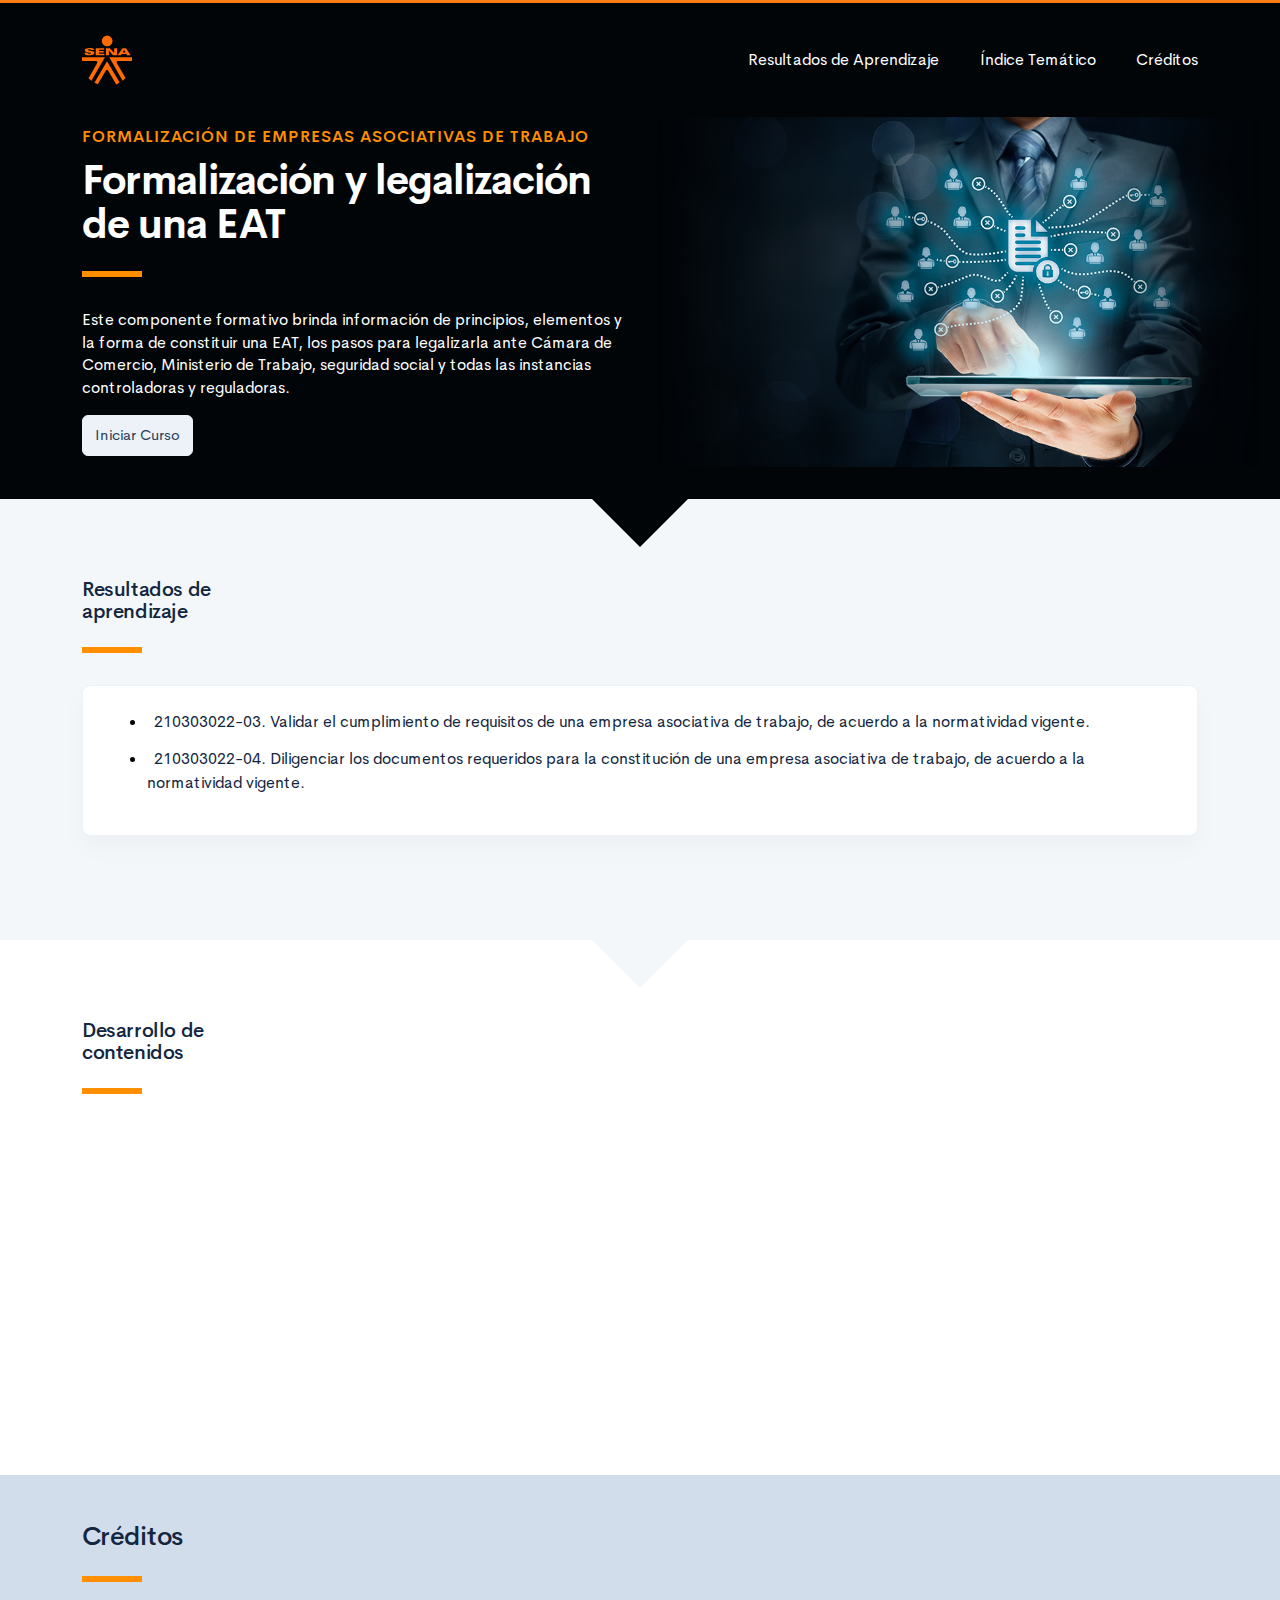
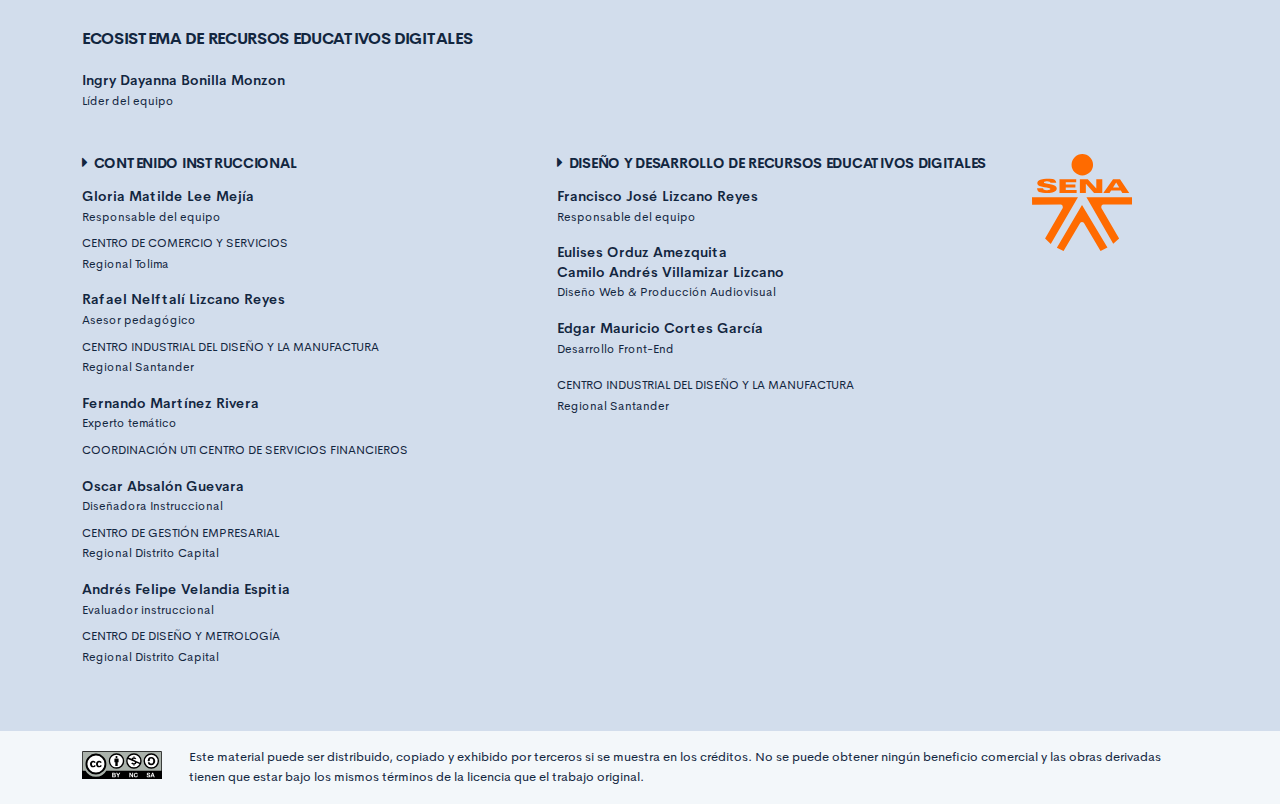
==== public/index.html @ 2ace8e47 "Carga de contenido" ====
<!DOCTYPE html>
<html lang="es">
    <head>
        <meta charset="UTF-8">
        <meta name="viewport" content="width=device-width, user-scalable=no, initial-scale=1.0, maximum-scale=1.0, minimum-scale=1.0">
        <title>Formalización y legalización de una EAT</title>
        <meta meta name="description" content="Este componente formativo brinda información de principios, elementos y la forma de constituir una EAT, los pasos para legalizarla ante Cámara de Comercio, Ministerio de Trabajo, seguridad social y todas las instancias controladoras y reguladoras.">
        <link rel="icon" type="image/svg+xml" href="assets/images/logos/senaLogo.svg">
        <link rel="stylesheet" href="assets/fonts/feather/feather.css">
        <link rel="stylesheet" href="assets/fonts/fontawesome/css/font-awesome.css">
        <link href="assets/css/fancybox.css" rel="stylesheet">
        <link href="assets/css/animate.css" rel="stylesheet">
        <link rel="stylesheet" href="assets/css/main.css">
    </head>
    <body class="page-header-textura" id="page-home">
        <header class="curso-presentacion page-header" id="CursoPresentacion">
            <div class="page-textura">
                <div class="container">
                    <div class="curso-topbar"><a class="curso-topbar__logo"><svg xmlns="http://www.w3.org/2000/svg" width="168.273" height="164.177" viewBox="0 0 168.273 164.177">
                                <path id="SENA_LOGO" data-name="SENA LOGO" d="M85.349,1a18.09,18.09,0,1,0,18.09,18.09h0A18.1,18.1,0,0,0,85.349,1ZM25.617,42.983a33.722,33.722,0,0,0-9.386,1.024,11.156,11.156,0,0,0-5.12,2.56A5.346,5.346,0,0,0,10.086,52.2c.683,1.707,2.56,2.9,4.608,3.584,4.437,1.536,9.386,1.877,13.994,2.731a5.1,5.1,0,0,1,2.389,1.024,1.369,1.369,0,0,1-.683,2.048,9.146,9.146,0,0,1-5.291.683A8.354,8.354,0,0,1,20.5,61.244a1.962,1.962,0,0,1-.853-2.389H9.233A7.663,7.663,0,0,0,10.6,63.463a7.59,7.59,0,0,0,4.267,2.389A28.541,28.541,0,0,0,23.4,66.876,52.426,52.426,0,0,0,35,66.023a11.043,11.043,0,0,0,5.8-2.9,5.358,5.358,0,0,0-1.365-8.533,21.267,21.267,0,0,0-5.8-2.048c-3.072-.683-5.973-1.024-9.045-1.536a9.114,9.114,0,0,1-3.072-.853,1.226,1.226,0,0,1,0-2.219,9.369,9.369,0,0,1,4.437-.683,10.554,10.554,0,0,1,4.608.853A1.877,1.877,0,0,1,31.59,49.81h9.9a5.669,5.669,0,0,0-1.195-3.584A8.875,8.875,0,0,0,35.515,43.5c-3.584-.341-6.827-.512-9.9-.512Zm21.333.683V67.217H75.792V62.1H57.531V57.489H73.744V52.54H57.531V48.786H75.109v-5.12Zm47.615,0H81.253V67.217H91.322V51.346l13.824,15.872h13.824V43.666H108.9v15.7Zm42.495,0L120.676,67.217h10.581l2.56-4.267H150.2l2.389,4.267h11.776l-15.53-23.551ZM142.35,49.3l5.12,8.533h-10.41ZM.7,74.044l.171,12.8L49,86.673c2.389.512,3.925,2.048,3.413,5.8l-29.7,51.711,9.557,9.045L78.01,74.044Zm91.646,0L137.4,152.89l9.9-8.874L117.433,92.3c-.512-3.584.853-5.291,3.413-5.8l48.127.171V74.044ZM84.837,87.185,42.512,159.546l11.264,5.461,28.159-47.615a4.283,4.283,0,0,1,2.9-1.195,4.681,4.681,0,0,1,3.072,1.195l28.159,47.786,11.605-5.973Z" transform="translate(-0.7 -1)" fill="#FF6B00" />
                            </svg>
                        </a><a class="curso-topbar__menubar collapsed btn-menu-responsive" data-toggle="collapse" href="#curso-topbar__nav" aria-expanded="false"><span></span><span></span><span></span></a>
                        <nav class="curso-topbar__nav collapse show d-none d-md-block" id="curso-topbar__nav">
                            <ul class="curso-topbar__list">
                                <li class="curso-topbar__item"><a class="curso-topbar__link" href="#ResultadosAprendizaje"><span class="text-white">Resultados de Aprendizaje</span></a></li>
                                <li class="curso-topbar__item"><a class="curso-topbar__link" href="#IndiceTematico"><span class="text-white">Índice Temático</span></a></li>
                                <li class="curso-topbar__item"><a class="curso-topbar__link" href="#Creditos"><span class="text-white">Créditos</span></a></li>
                            </ul>
                        </nav>
                    </div>
                    <!--include includes/page-home_header.pug                -->
                    <div class="curso-portada">
                        <div class="row align-items-center">
                            <div class="col-12 col-lg-6">
                                <h3 class="curso-subtitulo text-color-orange" id="curso-titulo-componente">Formalización de Empresas Asociativas de Trabajo</h3>
                                <h1 class="curso-titulo" id="curso-titulo-tema">Formalización y legalización de una EAT</h1>
                                <div class="brand-line-primary"></div>
                                <p class="curso-descripcion">Este componente formativo brinda información de principios, elementos y la forma de constituir una EAT, los pasos para legalizarla ante Cámara de Comercio, Ministerio de Trabajo, seguridad social y todas las instancias controladoras y reguladoras.</p><a class="curso-btn-iniciar btn btn-light" href="main.html"><span>Iniciar Curso</span></a>
                            </div>
                            <div class="col-12 col-lg-6 text-center">
                                <div class="d-none d-lg-block"><img class="curso-imagen" src="assets/images/header/header_media.svg" /></div>
                            </div>
                        </div>
                    </div>
                </div>
            </div>
        </header>
        <section class="curso-resultados section bg-base-light" id="ResultadosAprendizaje">
            <div class="container">
                <h2> Resultados de <br>aprendizaje</h2>
                <div class="brand-line-primary"></div>
                <div class="card resultado-item">
                    <div class="card-body">
                        <ul class="bg-color-dark">
                            <li> <span>210303022-03. Validar el cumplimiento de requisitos de una empresa asociativa de trabajo, de acuerdo a la normatividad vigente.</span></li>
                            <li> <span>210303022-04. Diligenciar los documentos requeridos para la constitución de una empresa asociativa de trabajo, de acuerdo a la normatividad vigente.</span></li>
                        </ul>
                    </div>
                </div>
            </div>
        </section>
        <section class="curso-indice-tematico section" id="IndiceTematico">
            <div class="container">
                <h2>Desarrollo de <br>contenidos</h2>
                <div class="brand-line-primary"></div>
                <div class="row justify-content-center">
                    <div class="col-12 col-sm-10">
                        <div class="card wow flipInX" data-wow-delay=".4s">
                            <div class="card-body">
                                <ul class="list-group list-group-flush list my-n3 nav-temas">
                                    <li class="list-group-item nav-tema-item">
                                        <div class="row align-items-center">
                                            <div class="col-auto">
                                                <div class="avatar avatar-sm"><span class="nav-tema-item__icon avatar-title font-size-lg bg-secondary-soft rounded-circle text-primary font-weight-bold"> <i class="fa fa-play"></i></span></div>
                                            </div>
                                            <div class="col ml-n2"><span class="nav-tema-item__titulo"> <a href="main.html#page/introduccion/">Introducción</a></span></div>
                                            <div class="col-auto"> <a class="btn btn-light nav-tema-item__btn" href="main.html#page/introduccion/">Ver más</a></div>
                                        </div>
                                    </li>
                                    <li class="list-group-item nav-tema-item">
                                        <div class="row align-items-center">
                                            <div class="col-auto">
                                                <div class="avatar avatar-sm"><span class="nav-tema-item__icon avatar-title font-size-lg bg-secondary-soft rounded-circle text-primary font-weight-bold">1</span></div>
                                            </div>
                                            <div class="col ml-n2"><span class="nav-tema-item__titulo"> <a href="main.html#page/tema-1/">Cumplimiento de requisitos de una Empresa Asociativa de Trabajo</a></span></div>
                                            <div class="col-auto"> <a class="btn btn-light nav-tema-item__btn" href="main.html#page/tema-1/">Ver más</a></div>
                                        </div>
                                    </li>
                                    <li class="list-group-item nav-tema-item">
                                        <div class="row align-items-center">
                                            <div class="col-auto">
                                                <div class="avatar avatar-sm"><span class="nav-tema-item__icon avatar-title font-size-lg bg-secondary-soft rounded-circle text-primary font-weight-bold">2</span></div>
                                            </div>
                                            <div class="col ml-n2"><span class="nav-tema-item__titulo"> <a href="main.html#page/tema-2/">Documentos requeridos para la constitución de una Empresa Asociativa de Trabajo</a></span></div>
                                            <div class="col-auto"> <a class="btn btn-light nav-tema-item__btn" href="main.html#page/tema-2/">Ver más</a></div>
                                        </div>
                                    </li>
                                </ul>
                            </div>
                        </div>
                    </div>
                </div>
            </div>
        </section>
        <footer class="footer" id="Creditos">
            <div class="container">
                <h1>Créditos </h1>
                <div class="brand-line-primary"></div>
                <div class="row">
                    <div class="col-12 col-md-5">
                        <h3 class="footer-subtitulo mb-4">ECOSISTEMA DE RECURSOS EDUCATIVOS DIGITALES </h3>
                        <p class="footer-texto mb-2"><strong>Ingry Dayanna Bonilla Monzon </strong><br /> <span class="text-small">Líder del equipo</span></p>
                    </div>
                </div>
                <div class="row mt-5">
                    <div class="col-12 col-md-5">
                        <h4 class="footer-subtitulo-2 mt-0">
                            <div class="fa fa-caret-right mr-2"></div>Contenido Instruccional
                        </h4>
                        <p class="footer-texto mb-2"><strong>Gloria Matilde Lee Mejía </strong><br /> <span class="text-small">Responsable del equipo</span></p>
                        <p class="footer-texto"><span class="text-small text-uppercase">Centro de Comercio y Servicios</span><br /><span class="text-small">Regional Tolima</span></p>
                        <p class="footer-texto mb-2"><strong>Rafael Nelftalí Lizcano Reyes</strong><br /> <span class="text-small">Asesor pedagógico<br /></span></p>
                        <p class="footer-texto"><span class="text-small text-uppercase">CENTRO INDUSTRIAL DEL DISEÑO Y LA MANUFACTURA </span><br /><span class="text-small">Regional Santander </span></p>
                        <p class="footer-texto mb-2"><strong>Fernando Martínez Rivera</strong><br /> <span class="text-small">Experto temático<br /></span></p>
                        <p class="footer-texto"><span class="text-small text-uppercase">Coordinación UTI Centro de Servicios Financieros</span></p>
                        <p class="footer-texto mb-2"><strong>Oscar Absalón Guevara</strong><br /> <span class="text-small">Diseñadora Instruccional<br /></span></p>
                        <p class="footer-texto"><span class="text-small text-uppercase">Centro de Gestión Empresarial </span><br /><span class="text-small">Regional Distrito Capital</span></p>
                        <p class="footer-texto mb-2"><strong>Andrés Felipe Velandia Espitia</strong><br /> <span class="text-small">Evaluador instruccional<br /></span></p>
                        <p class="footer-texto"><span class="text-small text-uppercase">Centro de Diseño y Metrología </span><br /><span class="text-small">Regional Distrito Capital</span></p>
                    </div>
                    <div class="col-12 col-md-5">
                        <h4 class="footer-subtitulo-2 mt-0">
                            <div class="fa fa-caret-right mr-2"></div>Diseño y desarrollo de recursos educativos digitales
                        </h4>
                        <p class="footer-texto"><strong>Francisco José Lizcano Reyes </strong><br /> <span class="text-small">Responsable del equipo<br /></span></p>
                        <p class="footer-texto"> <strong>Eulises Orduz Amezquita</strong><br />
                            <strong>Camilo Andrés Villamizar Lizcano</strong><br /><span class="text-small">Diseño Web & Producción Audiovisual<br /></span></p>
                        <p class="footer-texto"><strong>Edgar Mauricio Cortes García</strong><br /> <span class="text-small">Desarrollo Front-End<br /></span></p>
                        <p class="footer-texto"><span class="text-small text-uppercase">CENTRO INDUSTRIAL DEL DISEÑO Y LA MANUFACTURA </span><br /><span class="text-small">Regional Santander </span></p>
                    </div>
                    <div class="col-12 col-md-2">
                        <div class="d-flex flex-column justify-content-center"><img src="assets/images/logos/senaLogo.svg" style="max-width:100px" /></div>
                    </div>
                </div>
            </div>
        </footer>
        <section id="cc">
            <div class="container">
                <div class="d-flex flex-column flex-sm-row"><span class="pr-3"><i class="icon cc"></i></span><span>Este material puede ser distribuido, copiado y exhibido por terceros si se muestra en los créditos. No se puede obtener ningún beneficio comercial y las obras derivadas tienen que estar bajo los mismos términos de la licencia que el trabajo original.</span></div>
            </div>
        </section>
        <script src="assets/js/vendor.js"></script>
        <script src="assets/js/global.js"> </script>
        <script src="assets/js/pages.js"></script>
    </body>
</html>
---- public/assets/fonts/feather/feather.css ----
@font-face {
  font-family: 'Feather';
  src:
    url('fonts/Feather.ttf?sdxovp') format('truetype'),
    url('fonts/Feather.woff?sdxovp') format('woff'),
    url('fonts/Feather.svg?sdxovp#Feather') format('svg');
  font-weight: normal;
  font-style: normal;
}

.fe {
  /* use !important to prevent issues with browser extensions that change fonts */
  font-family: 'Feather' !important;
  speak: none;
  font-style: normal;
  font-weight: normal;
  font-variant: normal;
  text-transform: none;
  line-height: 1;

  /* Better Font Rendering =========== */
  -webkit-font-smoothing: antialiased;
  -moz-osx-font-smoothing: grayscale;
}

.fe-activity:before {
  content: "\e900";
}
.fe-airplay:before {
  content: "\e901";
}
.fe-alert-circle:before {
  content: "\e902";
}
.fe-alert-octagon:before {
  content: "\e903";
}
.fe-alert-triangle:before {
  content: "\e904";
}
.fe-align-center:before {
  content: "\e905";
}
.fe-align-justify:before {
  content: "\e906";
}
.fe-align-left:before {
  content: "\e907";
}
.fe-align-right:before {
  content: "\e908";
}
.fe-anchor:before {
  content: "\e909";
}
.fe-aperture:before {
  content: "\e90a";
}
.fe-archive:before {
  content: "\e90b";
}
.fe-arrow-down:before {
  content: "\e90c";
}
.fe-arrow-down-circle:before {
  content: "\e90d";
}
.fe-arrow-down-left:before {
  content: "\e90e";
}
.fe-arrow-down-right:before {
  content: "\e90f";
}
.fe-arrow-left:before {
  content: "\e910";
}
.fe-arrow-left-circle:before {
  content: "\e911";
}
.fe-arrow-right:before {
  content: "\e912";
}
.fe-arrow-right-circle:before {
  content: "\e913";
}
.fe-arrow-up:before {
  content: "\e914";
}
.fe-arrow-up-circle:before {
  content: "\e915";
}
.fe-arrow-up-left:before {
  content: "\e916";
}
.fe-arrow-up-right:before {
  content: "\e917";
}
.fe-at-sign:before {
  content: "\e918";
}
.fe-award:before {
  content: "\e919";
}
.fe-bar-chart:before {
  content: "\e91a";
}
.fe-bar-chart-2:before {
  content: "\e91b";
}
.fe-battery:before {
  content: "\e91c";
}
.fe-battery-charging:before {
  content: "\e91d";
}
.fe-bell:before {
  content: "\e91e";
}
.fe-bell-off:before {
  content: "\e91f";
}
.fe-bluetooth:before {
  content: "\e920";
}
.fe-bold:before {
  content: "\e921";
}
.fe-book:before {
  content: "\e922";
}
.fe-book-open:before {
  content: "\e923";
}
.fe-bookmark:before {
  content: "\e924";
}
.fe-box:before {
  content: "\e925";
}
.fe-briefcase:before {
  content: "\e926";
}
.fe-calendar:before {
  content: "\e927";
}
.fe-camera:before {
  content: "\e928";
}
.fe-camera-off:before {
  content: "\e929";
}
.fe-cast:before {
  content: "\e92a";
}
.fe-check:before {
  content: "\e92b";
}
.fe-check-circle:before {
  content: "\e92c";
}
.fe-check-square:before {
  content: "\e92d";
}
.fe-chevron-down:before {
  content: "\e92e";
}
.fe-chevron-left:before {
  content: "\e92f";
}
.fe-chevron-right:before {
  content: "\e930";
}
.fe-chevron-up:before {
  content: "\e931";
}
.fe-chevrons-down:before {
  content: "\e932";
}
.fe-chevrons-left:before {
  content: "\e933";
}
.fe-chevrons-right:before {
  content: "\e934";
}
.fe-chevrons-up:before {
  content: "\e935";
}
.fe-chrome:before {
  content: "\e936";
}
.fe-circle:before {
  content: "\e937";
}
.fe-clipboard:before {
  content: "\e938";
}
.fe-clock:before {
  content: "\e939";
}
.fe-cloud:before {
  content: "\e93a";
}
.fe-cloud-drizzle:before {
  content: "\e93b";
}
.fe-cloud-lightning:before {
  content: "\e93c";
}
.fe-cloud-off:before {
  content: "\e93d";
}
.fe-cloud-rain:before {
  content: "\e93e";
}
.fe-cloud-snow:before {
  content: "\e93f";
}
.fe-code:before {
  content: "\e940";
}
.fe-codepen:before {
  content: "\e941";
}
.fe-command:before {
  content: "\e942";
}
.fe-compass:before {
  content: "\e943";
}
.fe-copy:before {
  content: "\e944";
}
.fe-corner-down-left:before {
  content: "\e945";
}
.fe-corner-down-right:before {
  content: "\e946";
}
.fe-corner-left-down:before {
  content: "\e947";
}
.fe-corner-left-up:before {
  content: "\e948";
}
.fe-corner-right-down:before {
  content: "\e949";
}
.fe-corner-right-up:before {
  content: "\e94a";
}
.fe-corner-up-left:before {
  content: "\e94b";
}
.fe-corner-up-right:before {
  content: "\e94c";
}
.fe-cpu:before {
  content: "\e94d";
}
.fe-credit-card:before {
  content: "\e94e";
}
.fe-crop:before {
  content: "\e94f";
}
.fe-crosshair:before {
  content: "\e950";
}
.fe-database:before {
  content: "\e951";
}
.fe-delete:before {
  content: "\e952";
}
.fe-disc:before {
  content: "\e953";
}
.fe-dollar-sign:before {
  content: "\e954";
}
.fe-download:before {
  content: "\e955";
}
.fe-download-cloud:before {
  content: "\e956";
}
.fe-droplet:before {
  content: "\e957";
}
.fe-edit:before {
  content: "\e958";
}
.fe-edit-2:before {
  content: "\e959";
}
.fe-edit-3:before {
  content: "\e95a";
}
.fe-external-link:before {
  content: "\e95b";
}
.fe-eye:before {
  content: "\e95c";
}
.fe-eye-off:before {
  content: "\e95d";
}
.fe-facebook:before {
  content: "\e95e";
}
.fe-fast-forward:before {
  content: "\e95f";
}
.fe-feather:before {
  content: "\e960";
}
.fe-file:before {
  content: "\e961";
}
.fe-file-minus:before {
  content: "\e962";
}
.fe-file-plus:before {
  content: "\e963";
}
.fe-file-text:before {
  content: "\e964";
}
.fe-film:before {
  content: "\e965";
}
.fe-filter:before {
  content: "\e966";
}
.fe-flag:before {
  content: "\e967";
}
.fe-folder:before {
  content: "\e968";
}
.fe-folder-minus:before {
  content: "\e969";
}
.fe-folder-plus:before {
  content: "\e96a";
}
.fe-gift:before {
  content: "\e96b";
}
.fe-git-branch:before {
  content: "\e96c";
}
.fe-git-commit:before {
  content: "\e96d";
}
.fe-git-merge:before {
  content: "\e96e";
}
.fe-git-pull-request:before {
  content: "\e96f";
}
.fe-github:before {
  content: "\e970";
}
.fe-gitlab:before {
  content: "\e971";
}
.fe-globe:before {
  content: "\e972";
}
.fe-grid:before {
  content: "\e973";
}
.fe-hard-drive:before {
  content: "\e974";
}
.fe-hash:before {
  content: "\e975";
}
.fe-headphones:before {
  content: "\e976";
}
.fe-heart:before {
  content: "\e977";
}
.fe-help-circle:before {
  content: "\e978";
}
.fe-home:before {
  content: "\e979";
}
.fe-image:before {
  content: "\e97a";
}
.fe-inbox:before {
  content: "\e97b";
}
.fe-info:before {
  content: "\e97c";
}
.fe-instagram:before {
  content: "\e97d";
}
.fe-italic:before {
  content: "\e97e";
}
.fe-layers:before {
  content: "\e97f";
}
.fe-layout:before {
  content: "\e980";
}
.fe-life-buoy:before {
  content: "\e981";
}
.fe-link:before {
  content: "\e982";
}
.fe-link-2:before {
  content: "\e983";
}
.fe-linkedin:before {
  content: "\e984";
}
.fe-list:before {
  content: "\e985";
}
.fe-loader:before {
  content: "\e986";
}
.fe-lock:before {
  content: "\e987";
}
.fe-log-in:before {
  content: "\e988";
}
.fe-log-out:before {
  content: "\e989";
}
.fe-mail:before {
  content: "\e98a";
}
.fe-map:before {
  content: "\e98b";
}
.fe-map-pin:before {
  content: "\e98c";
}
.fe-maximize:before {
  content: "\e98d";
}
.fe-maximize-2:before {
  content: "\e98e";
}
.fe-menu:before {
  content: "\e98f";
}
.fe-message-circle:before {
  content: "\e990";
}
.fe-message-square:before {
  content: "\e991";
}
.fe-mic:before {
  content: "\e992";
}
.fe-mic-off:before {
  content: "\e993";
}
.fe-minimize:before {
  content: "\e994";
}
.fe-minimize-2:before {
  content: "\e995";
}
.fe-minus:before {
  content: "\e996";
}
.fe-minus-circle:before {
  content: "\e997";
}
.fe-minus-square:before {
  content: "\e998";
}
.fe-monitor:before {
  content: "\e999";
}
.fe-moon:before {
  content: "\e99a";
}
.fe-more-horizontal:before {
  content: "\e99b";
}
.fe-more-vertical:before {
  content: "\e99c";
}
.fe-move:before {
  content: "\e99d";
}
.fe-music:before {
  content: "\e99e";
}
.fe-navigation:before {
  content: "\e99f";
}
.fe-navigation-2:before {
  content: "\e9a0";
}
.fe-octagon:before {
  content: "\e9a1";
}
.fe-package:before {
  content: "\e9a2";
}
.fe-paperclip:before {
  content: "\e9a3";
}
.fe-pause:before {
  content: "\e9a4";
}
.fe-pause-circle:before {
  content: "\e9a5";
}
.fe-percent:before {
  content: "\e9a6";
}
.fe-phone:before {
  content: "\e9a7";
}
.fe-phone-call:before {
  content: "\e9a8";
}
.fe-phone-forwarded:before {
  content: "\e9a9";
}
.fe-phone-incoming:before {
  content: "\e9aa";
}
.fe-phone-missed:before {
  content: "\e9ab";
}
.fe-phone-off:before {
  content: "\e9ac";
}
.fe-phone-outgoing:before {
  content: "\e9ad";
}
.fe-pie-chart:before {
  content: "\e9ae";
}
.fe-play:before {
  content: "\e9af";
}
.fe-play-circle:before {
  content: "\e9b0";
}
.fe-plus:before {
  content: "\e9b1";
}
.fe-plus-circle:before {
  content: "\e9b2";
}
.fe-plus-square:before {
  content: "\e9b3";
}
.fe-pocket:before {
  content: "\e9b4";
}
.fe-power:before {
  content: "\e9b5";
}
.fe-printer:before {
  content: "\e9b6";
}
.fe-radio:before {
  content: "\e9b7";
}
.fe-refresh-ccw:before {
  content: "\e9b8";
}
.fe-refresh-cw:before {
  content: "\e9b9";
}
.fe-repeat:before {
  content: "\e9ba";
}
.fe-rewind:before {
  content: "\e9bb";
}
.fe-rotate-ccw:before {
  content: "\e9bc";
}
.fe-rotate-cw:before {
  content: "\e9bd";
}
.fe-rss:before {
  content: "\e9be";
}
.fe-save:before {
  content: "\e9bf";
}
.fe-scissors:before {
  content: "\e9c0";
}
.fe-search:before {
  content: "\e9c1";
}
.fe-send:before {
  content: "\e9c2";
}
.fe-server:before {
  content: "\e9c3";
}
.fe-settings:before {
  content: "\e9c4";
}
.fe-share:before {
  content: "\e9c5";
}
.fe-share-2:before {
  content: "\e9c6";
}
.fe-shield:before {
  content: "\e9c7";
}
.fe-shield-off:before {
  content: "\e9c8";
}
.fe-shopping-bag:before {
  content: "\e9c9";
}
.fe-shopping-cart:before {
  content: "\e9ca";
}
.fe-shuffle:before {
  content: "\e9cb";
}
.fe-sidebar:before {
  content: "\e9cc";
}
.fe-skip-back:before {
  content: "\e9cd";
}
.fe-skip-forward:before {
  content: "\e9ce";
}
.fe-slack:before {
  content: "\e9cf";
}
.fe-slash:before {
  content: "\e9d0";
}
.fe-sliders:before {
  content: "\e9d1";
}
.fe-smartphone:before {
  content: "\e9d2";
}
.fe-speaker:before {
  content: "\e9d3";
}
.fe-square:before {
  content: "\e9d4";
}
.fe-star:before {
  content: "\e9d5";
}
.fe-stop-circle:before {
  content: "\e9d6";
}
.fe-sun:before {
  content: "\e9d7";
}
.fe-sunrise:before {
  content: "\e9d8";
}
.fe-sunset:before {
  content: "\e9d9";
}
.fe-tablet:before {
  content: "\e9da";
}
.fe-tag:before {
  content: "\e9db";
}
.fe-target:before {
  content: "\e9dc";
}
.fe-terminal:before {
  content: "\e9dd";
}
.fe-thermometer:before {
  content: "\e9de";
}
.fe-thumbs-down:before {
  content: "\e9df";
}
.fe-thumbs-up:before {
  content: "\e9e0";
}
.fe-toggle-left:before {
  content: "\e9e1";
}
.fe-toggle-right:before {
  content: "\e9e2";
}
.fe-trash:before {
  content: "\e9e3";
}
.fe-trash-2:before {
  content: "\e9e4";
}
.fe-trending-down:before {
  content: "\e9e5";
}
.fe-trending-up:before {
  content: "\e9e6";
}
.fe-triangle:before {
  content: "\e9e7";
}
.fe-truck:before {
  content: "\e9e8";
}
.fe-tv:before {
  content: "\e9e9";
}
.fe-twitter:before {
  content: "\e9ea";
}
.fe-type:before {
  content: "\e9eb";
}
.fe-umbrella:before {
  content: "\e9ec";
}
.fe-underline:before {
  content: "\e9ed";
}
.fe-unlock:before {
  content: "\e9ee";
}
.fe-upload:before {
  content: "\e9ef";
}
.fe-upload-cloud:before {
  content: "\e9f0";
}
.fe-user:before {
  content: "\e9f1";
}
.fe-user-check:before {
  content: "\e9f2";
}
.fe-user-minus:before {
  content: "\e9f3";
}
.fe-user-plus:before {
  content: "\e9f4";
}
.fe-user-x:before {
  content: "\e9f5";
}
.fe-users:before {
  content: "\e9f6";
}
.fe-video:before {
  content: "\e9f7";
}
.fe-video-off:before {
  content: "\e9f8";
}
.fe-voicemail:before {
  content: "\e9f9";
}
.fe-volume:before {
  content: "\e9fa";
}
.fe-volume-1:before {
  content: "\e9fb";
}
.fe-volume-2:before {
  content: "\e9fc";
}
.fe-volume-x:before {
  content: "\e9fd";
}
.fe-watch:before {
  content: "\e9fe";
}
.fe-wifi:before {
  content: "\e9ff";
}
.fe-wifi-off:before {
  content: "\ea00";
}
.fe-wind:before {
  content: "\ea01";
}
.fe-x:before {
  content: "\ea02";
}
.fe-x-circle:before {
  content: "\ea03";
}
.fe-x-square:before {
  content: "\ea04";
}
.fe-youtube:before {
  content: "\ea05";
}
.fe-zap:before {
  content: "\ea06";
}
.fe-zap-off:before {
  content: "\ea07";
}
.fe-zoom-in:before {
  content: "\ea08";
}
.fe-zoom-out:before {
  content: "\ea09";
}
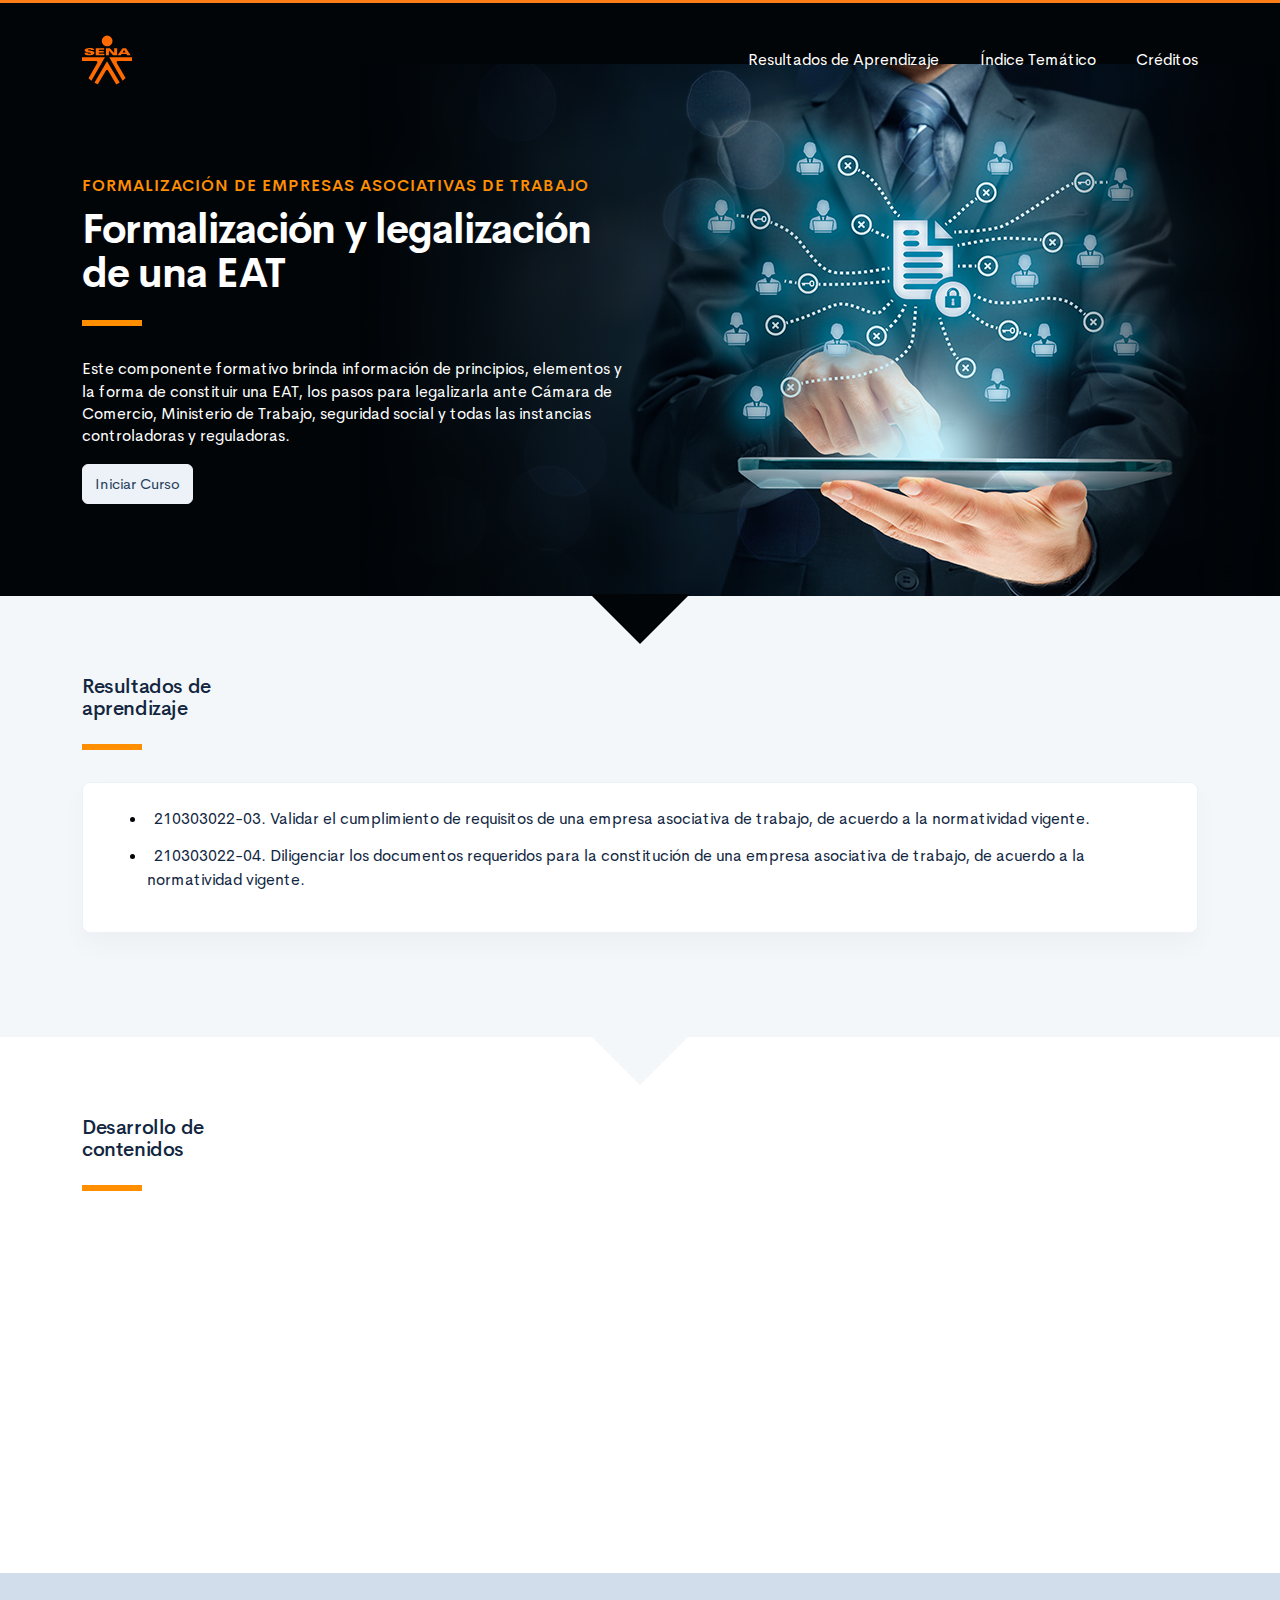
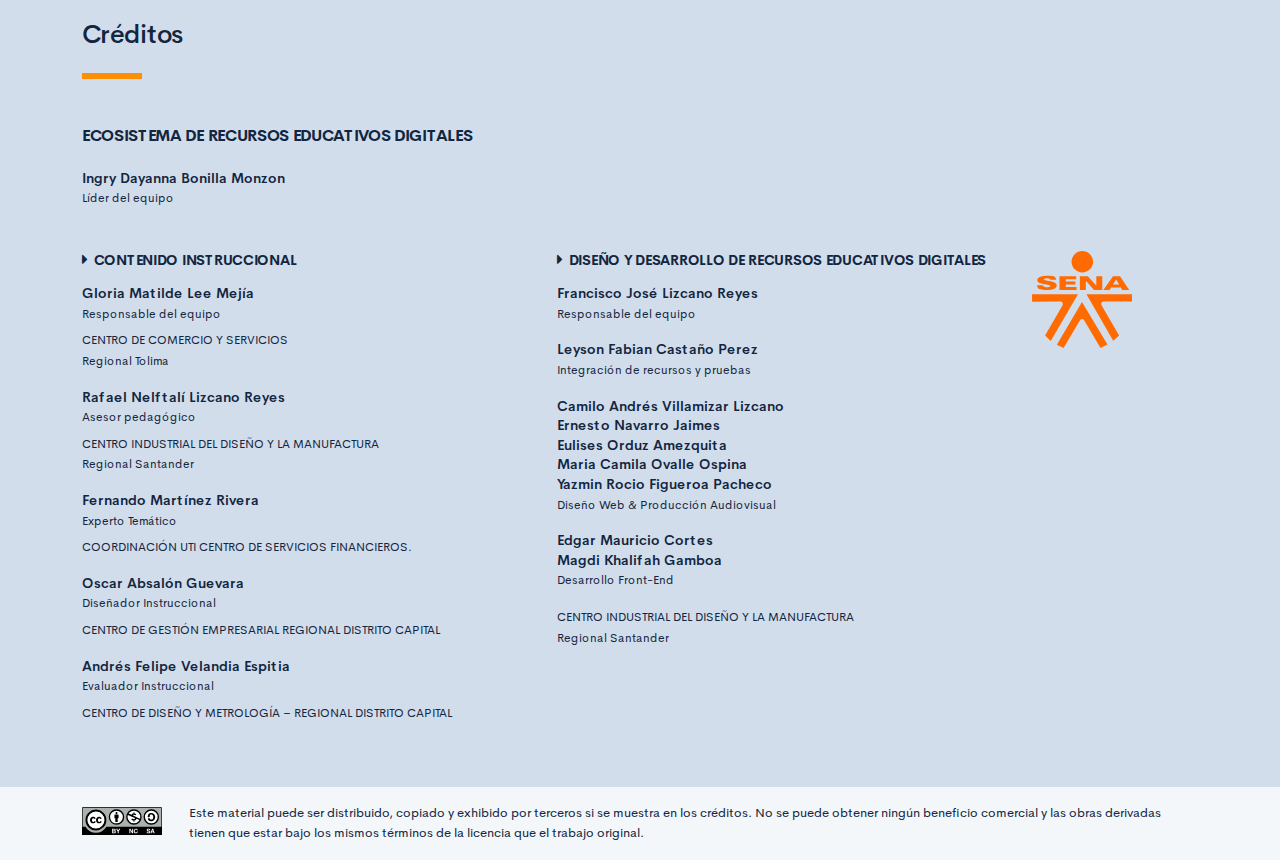
==== commit e0fba48a: "ajusyes header y creditos" ====
--- a/public/index.html
+++ b/public/index.html
@@ -32,13 +32,15 @@
                     <div class="curso-portada">
                         <div class="row align-items-center">
                             <div class="col-12 col-lg-6">
-                                <h3 class="curso-subtitulo text-color-orange" id="curso-titulo-componente">Formalización de Empresas Asociativas de Trabajo</h3>
-                                <h1 class="curso-titulo" id="curso-titulo-tema">Formalización y legalización de una EAT</h1>
-                                <div class="brand-line-primary"></div>
-                                <p class="curso-descripcion">Este componente formativo brinda información de principios, elementos y la forma de constituir una EAT, los pasos para legalizarla ante Cámara de Comercio, Ministerio de Trabajo, seguridad social y todas las instancias controladoras y reguladoras.</p><a class="curso-btn-iniciar btn btn-light" href="main.html"><span>Iniciar Curso</span></a>
+                                <div class="curso-container">
+                                    <h3 class="curso-subtitulo text-color-orange" id="curso-titulo-componente">Formalización de Empresas Asociativas de Trabajo</h3>
+                                    <h1 class="curso-titulo" id="curso-titulo-tema">Formalización y legalización de una EAT</h1>
+                                    <div class="brand-line-primary"></div>
+                                    <p class="curso-descripcion">Este componente formativo brinda información de principios, elementos y la forma de constituir una EAT, los pasos para legalizarla ante Cámara de Comercio, Ministerio de Trabajo, seguridad social y todas las instancias controladoras y reguladoras.</p><a class="curso-btn-iniciar btn btn-light" href="main.html"><span>Iniciar Curso</span></a>
+                                </div>
                             </div>
                             <div class="col-12 col-lg-6 text-center">
-                                <div class="d-none d-lg-block"><img class="curso-imagen" src="assets/images/header/header_media.svg" /></div>
+                                <div class="d-none d-lg-block"><img class="curso-imagen" src="" /></div>
                             </div>
                         </div>
                     </div>
@@ -121,21 +123,26 @@
                         <p class="footer-texto"><span class="text-small text-uppercase">Centro de Comercio y Servicios</span><br /><span class="text-small">Regional Tolima</span></p>
                         <p class="footer-texto mb-2"><strong>Rafael Nelftalí Lizcano Reyes</strong><br /> <span class="text-small">Asesor pedagógico<br /></span></p>
                         <p class="footer-texto"><span class="text-small text-uppercase">CENTRO INDUSTRIAL DEL DISEÑO Y LA MANUFACTURA </span><br /><span class="text-small">Regional Santander </span></p>
-                        <p class="footer-texto mb-2"><strong>Fernando Martínez Rivera</strong><br /> <span class="text-small">Experto temático<br /></span></p>
-                        <p class="footer-texto"><span class="text-small text-uppercase">Coordinación UTI Centro de Servicios Financieros</span></p>
-                        <p class="footer-texto mb-2"><strong>Oscar Absalón Guevara</strong><br /> <span class="text-small">Diseñadora Instruccional<br /></span></p>
-                        <p class="footer-texto"><span class="text-small text-uppercase">Centro de Gestión Empresarial </span><br /><span class="text-small">Regional Distrito Capital</span></p>
-                        <p class="footer-texto mb-2"><strong>Andrés Felipe Velandia Espitia</strong><br /> <span class="text-small">Evaluador instruccional<br /></span></p>
-                        <p class="footer-texto"><span class="text-small text-uppercase">Centro de Diseño y Metrología </span><br /><span class="text-small">Regional Distrito Capital</span></p>
+                        <p class="footer-texto mb-2"><strong>Fernando Martínez Rivera</strong><br /><span class="text-small">Experto Temático<br /></span></p>
+                        <p class="footer-texto"><span class="text-small text-uppercase">Coordinación UTI Centro de Servicios Financieros.</span></p>
+                        <p class="footer-texto mb-2"><strong>Oscar Absalón Guevara</strong><br /> <span class="text-small">Diseñador Instruccional<br /></span></p>
+                        <p class="footer-texto"><span class="text-small text-uppercase">Centro de Gestión Empresarial Regional Distrito Capital</span></p>
+                        <p class="footer-texto mb-2"><strong>Andrés Felipe Velandia Espitia</strong><br /> <span class="text-small">Evaluador Instruccional<br /></span></p>
+                        <p class="footer-texto"><span class="text-small text-uppercase">Centro de Diseño y Metrología – Regional Distrito Capital</span></p>
                     </div>
                     <div class="col-12 col-md-5">
                         <h4 class="footer-subtitulo-2 mt-0">
                             <div class="fa fa-caret-right mr-2"></div>Diseño y desarrollo de recursos educativos digitales
                         </h4>
                         <p class="footer-texto"><strong>Francisco José Lizcano Reyes </strong><br /> <span class="text-small">Responsable del equipo<br /></span></p>
-                        <p class="footer-texto"> <strong>Eulises Orduz Amezquita</strong><br />
-                            <strong>Camilo Andrés Villamizar Lizcano</strong><br /><span class="text-small">Diseño Web & Producción Audiovisual<br /></span></p>
-                        <p class="footer-texto"><strong>Edgar Mauricio Cortes García</strong><br /> <span class="text-small">Desarrollo Front-End<br /></span></p>
+                        <p class="footer-texto"><strong>Leyson Fabian Castaño Perez</strong><br /> <span class="text-small">Integración de recursos y pruebas<br /></span></p>
+                        <p class="footer-texto"> <strong>Camilo Andrés Villamizar Lizcano</strong><br />
+                            <strong>Ernesto Navarro Jaimes</strong><br />
+                            <strong>Eulises Orduz Amezquita</strong><br />
+                            <strong>Maria Camila Ovalle Ospina </strong><br />
+                            <strong>Yazmin Rocio Figueroa Pacheco</strong><br /><span class="text-small">Diseño Web & Producción Audiovisual<br /></span></p>
+                        <p class="footer-texto"><strong>Edgar Mauricio Cortes</strong><br />
+                            <strong>Magdi Khalifah Gamboa</strong><br /> <span class="text-small">Desarrollo Front-End<br /></span></p>
                         <p class="footer-texto"><span class="text-small text-uppercase">CENTRO INDUSTRIAL DEL DISEÑO Y LA MANUFACTURA </span><br /><span class="text-small">Regional Santander </span></p>
                     </div>
                     <div class="col-12 col-md-2">
--- a/public/assets/css/main.css
+++ b/public/assets/css/main.css
@@ -3,6 +3,6 @@
  * Copyright 2011-2019 The Bootstrap Authors
  * Copyright 2011-2019 Twitter, Inc.
  * Licensed under MIT (https://github.com/twbs/bootstrap/blob/master/LICENSE)
- */:root{--blue: #2C7BE5;--indigo: #727cf5;--purple: #6b5eae;--pink: #ff679b;--red: #E63757;--orange: #fd7e14;--yellow: #F6C343;--green: #00D97E;--teal: #02a8b5;--cyan: #39afd1;--white: #fff;--gray: #95AAC9;--gray-dark: #3B506C;--primary: #12263F;--secondary: #6E84A3;--success: #00A99A;--info: #39afd1;--warning: #ff8f00;--danger: #E63757;--light: #EDF2F9;--dark: #000;--white: #fff;--breakpoint-xs: 0;--breakpoint-sm: 576px;--breakpoint-md: 768px;--breakpoint-lg: 992px;--breakpoint-xl: 1200px;--font-family-sans-serif: "Cerebri Sans", sans-serif;--font-family-monospace: "Courier New", monospace}*,*::before,*::after{box-sizing:border-box}html{font-family:sans-serif;line-height:1.15;-webkit-text-size-adjust:100%;-webkit-tap-highlight-color:rgba(0,0,0,0)}article,aside,figcaption,figure,footer,header,hgroup,main,nav,section{display:block}body{margin:0;font-family:"Cerebri Sans",sans-serif;font-size:.9375rem;font-weight:400;line-height:1.5;color:#12263F;text-align:left;background-color:#F3F7FA}[tabindex="-1"]:focus:not(:focus-visible){outline:0 !important}hr{box-sizing:content-box;height:0;overflow:visible}h1,h2,h3,h4,h5,h6{margin-top:0;margin-bottom:1.125rem}p{margin-top:0;margin-bottom:1rem}abbr[title],abbr[data-original-title]{text-decoration:underline;text-decoration:underline dotted;cursor:help;border-bottom:0;text-decoration-skip-ink:none}address{margin-bottom:1rem;font-style:normal;line-height:inherit}ol,ul,dl{margin-top:0;margin-bottom:1rem}ol ol,ul ul,ol ul,ul ol{margin-bottom:0}dt{font-weight:600}dd{margin-bottom:.5rem;margin-left:0}blockquote{margin:0 0 1rem}b,strong{font-weight:bolder}small{font-size:80%}sub,sup{position:relative;font-size:75%;line-height:0;vertical-align:baseline}sub{bottom:-.25em}sup{top:-.5em}a{color:#2C7BE5;text-decoration:none;background-color:transparent}a:hover{color:#104082;text-decoration:none}a:not([href]){color:inherit;text-decoration:none}a:not([href]):hover{color:inherit;text-decoration:none}pre,code,kbd,samp{font-family:"Courier New",monospace;font-size:1em}pre{margin-top:0;margin-bottom:1rem;overflow:auto}figure{margin:0 0 1rem}img{vertical-align:middle;border-style:none}svg{overflow:hidden;vertical-align:middle}table{border-collapse:collapse}caption{padding-top:1rem;padding-bottom:1rem;color:#95AAC9;text-align:left;caption-side:bottom}th{text-align:inherit}label{display:inline-block;margin-bottom:.5rem}button{border-radius:0}button:focus{outline:1px dotted;outline:5px auto -webkit-focus-ring-color}input,button,select,optgroup,textarea{margin:0;font-family:inherit;font-size:inherit;line-height:inherit}button,input{overflow:visible}button,select{text-transform:none}select{word-wrap:normal}button,[type="button"],[type="reset"],[type="submit"]{-webkit-appearance:button}button:not(:disabled),[type="button"]:not(:disabled),[type="reset"]:not(:disabled),[type="submit"]:not(:disabled){cursor:pointer}button::-moz-focus-inner,[type="button"]::-moz-focus-inner,[type="reset"]::-moz-focus-inner,[type="submit"]::-moz-focus-inner{padding:0;border-style:none}input[type="radio"],input[type="checkbox"]{box-sizing:border-box;padding:0}input[type="date"],input[type="time"],input[type="datetime-local"],input[type="month"]{-webkit-appearance:listbox}textarea{overflow:auto;resize:vertical}fieldset{min-width:0;padding:0;margin:0;border:0}legend{display:block;width:100%;max-width:100%;padding:0;margin-bottom:.5rem;font-size:1.5rem;line-height:inherit;color:inherit;white-space:normal}progress{vertical-align:baseline}[type="number"]::-webkit-inner-spin-button,[type="number"]::-webkit-outer-spin-button{height:auto}[type="search"]{outline-offset:-2px;-webkit-appearance:none}[type="search"]::-webkit-search-decoration{-webkit-appearance:none}::-webkit-file-upload-button{font:inherit;-webkit-appearance:button}output{display:inline-block}summary{display:list-item;cursor:pointer}template{display:none}[hidden]{display:none !important}h1,h2,h3,h4,h5,h6,.h1,.h2,.h3,.h4,.h5,.h6{margin-bottom:1.125rem;font-weight:500;line-height:1.1}h1,.h1{font-size:1.625rem}h2,.h2{font-size:1.25rem}h3,.h3{font-size:1.0625rem}h4,.h4{font-size:.9375rem}h5,.h5{font-size:.8125rem}h6,.h6{font-size:.625rem}.lead{font-size:1.17188rem;font-weight:300}.display-1{font-size:4rem;font-weight:600;line-height:1.1}.display-2{font-size:3.25rem;font-weight:600;line-height:1.1}.display-3{font-size:2.625rem;font-weight:600;line-height:1.1}.display-4{font-size:2rem;font-weight:600;line-height:1.1}hr{margin-top:1rem;margin-bottom:1rem;border:0;border-top:1px solid #E3EBF6}small,.small{font-size:.8125rem;font-weight:400}mark,.mark{padding:.2em;background-color:#fcf8e3}.list-unstyled{padding-left:0;list-style:none}.list-inline{padding-left:0;list-style:none}.list-inline-item{display:inline-block}.list-inline-item:not(:last-child){margin-right:6px}.initialism{font-size:90%;text-transform:uppercase}.blockquote{margin-bottom:1.5rem;font-size:1.17188rem}.blockquote-footer{display:block;font-size:.8125rem;color:#95AAC9}.blockquote-footer::before{content:"\2014\00A0"}.img-fluid{max-width:100%;height:auto}.img-thumbnail{padding:.25rem;background-color:#F3F7FA;border:1px solid #E3EBF6;border-radius:.375rem;max-width:100%;height:auto}.figure{display:inline-block}.figure-img{margin-bottom:.75rem;line-height:1}.figure-caption{font-size:.8125rem;color:#95AAC9}code{font-size:87.5%;color:#2C7BE5;word-wrap:break-word}a>code{color:inherit}kbd{padding:.2rem .4rem;font-size:87.5%;color:#fff;background-color:#283E59;border-radius:.25rem}kbd kbd{padding:0;font-size:100%;font-weight:600}pre{display:block;font-size:87.5%;color:#283E59}pre code{font-size:inherit;color:inherit;word-break:normal}.pre-scrollable{max-height:340px;overflow-y:scroll}.container{width:100%;padding-right:12px;padding-left:12px;margin-right:auto;margin-left:auto}@media (min-width: 576px){.container{max-width:540px}}@media (min-width: 768px){.container{max-width:720px}}@media (min-width: 992px){.container{max-width:960px}}@media (min-width: 1200px){.container{max-width:1140px}}.container-fluid,.container-sm,.container-md,.container-lg,.container-xl{width:100%;padding-right:12px;padding-left:12px;margin-right:auto;margin-left:auto}@media (min-width: 576px){.container,.container-sm{max-width:540px}}@media (min-width: 768px){.container,.container-sm,.container-md{max-width:720px}}@media (min-width: 992px){.container,.container-sm,.container-md,.container-lg{max-width:960px}}@media (min-width: 1200px){.container,.container-sm,.container-md,.container-lg,.container-xl{max-width:1140px}}.row{display:flex;flex-wrap:wrap;margin-right:-12px;margin-left:-12px}.no-gutters{margin-right:0;margin-left:0}.no-gutters>.col,.no-gutters>[class*="col-"]{padding-right:0;padding-left:0}.col-1,.col-2,.col-3,.col-4,.col-5,.col-6,.col-7,.col-8,.col-9,.col-10,.col-11,.col-12,.col,.col-auto,.col-sm-1,.col-sm-2,.col-sm-3,.col-sm-4,.col-sm-5,.col-sm-6,.col-sm-7,.col-sm-8,.col-sm-9,.col-sm-10,.col-sm-11,.col-sm-12,.col-sm,.col-sm-auto,.col-md-1,.col-md-2,.col-md-3,.col-md-4,.col-md-5,.col-md-6,.col-md-7,.col-md-8,.col-md-9,.col-md-10,.col-md-11,.col-md-12,.col-md,.col-md-auto,.col-lg-1,.col-lg-2,.col-lg-3,.col-lg-4,.col-lg-5,.col-lg-6,.col-lg-7,.col-lg-8,.col-lg-9,.col-lg-10,.col-lg-11,.col-lg-12,.col-lg,.col-lg-auto,.col-xl-1,.col-xl-2,.col-xl-3,.col-xl-4,.col-xl-5,.col-xl-6,.col-xl-7,.col-xl-8,.col-xl-9,.col-xl-10,.col-xl-11,.col-xl-12,.col-xl,.col-xl-auto{position:relative;width:100%;padding-right:12px;padding-left:12px}.col{flex-basis:0;flex-grow:1;max-width:100%}.row-cols-1>*{flex:0 0 100%;max-width:100%}.row-cols-2>*{flex:0 0 50%;max-width:50%}.row-cols-3>*{flex:0 0 33.33333%;max-width:33.33333%}.row-cols-4>*{flex:0 0 25%;max-width:25%}.row-cols-5>*{flex:0 0 20%;max-width:20%}.row-cols-6>*{flex:0 0 16.66667%;max-width:16.66667%}.col-auto{flex:0 0 auto;width:auto;max-width:100%}.col-1{flex:0 0 8.33333%;max-width:8.33333%}.col-2{flex:0 0 16.66667%;max-width:16.66667%}.col-3{flex:0 0 25%;max-width:25%}.col-4{flex:0 0 33.33333%;max-width:33.33333%}.col-5{flex:0 0 41.66667%;max-width:41.66667%}.col-6{flex:0 0 50%;max-width:50%}.col-7{flex:0 0 58.33333%;max-width:58.33333%}.col-8{flex:0 0 66.66667%;max-width:66.66667%}.col-9{flex:0 0 75%;max-width:75%}.col-10{flex:0 0 83.33333%;max-width:83.33333%}.col-11{flex:0 0 91.66667%;max-width:91.66667%}.col-12{flex:0 0 100%;max-width:100%}.order-first{order:-1}.order-last{order:13}.order-0{order:0}.order-1{order:1}.order-2{order:2}.order-3{order:3}.order-4{order:4}.order-5{order:5}.order-6{order:6}.order-7{order:7}.order-8{order:8}.order-9{order:9}.order-10{order:10}.order-11{order:11}.order-12{order:12}.offset-1{margin-left:8.33333%}.offset-2{margin-left:16.66667%}.offset-3{margin-left:25%}.offset-4{margin-left:33.33333%}.offset-5{margin-left:41.66667%}.offset-6{margin-left:50%}.offset-7{margin-left:58.33333%}.offset-8{margin-left:66.66667%}.offset-9{margin-left:75%}.offset-10{margin-left:83.33333%}.offset-11{margin-left:91.66667%}@media (min-width: 576px){.col-sm{flex-basis:0;flex-grow:1;max-width:100%}.row-cols-sm-1>*{flex:0 0 100%;max-width:100%}.row-cols-sm-2>*{flex:0 0 50%;max-width:50%}.row-cols-sm-3>*{flex:0 0 33.33333%;max-width:33.33333%}.row-cols-sm-4>*{flex:0 0 25%;max-width:25%}.row-cols-sm-5>*{flex:0 0 20%;max-width:20%}.row-cols-sm-6>*{flex:0 0 16.66667%;max-width:16.66667%}.col-sm-auto{flex:0 0 auto;width:auto;max-width:100%}.col-sm-1{flex:0 0 8.33333%;max-width:8.33333%}.col-sm-2{flex:0 0 16.66667%;max-width:16.66667%}.col-sm-3{flex:0 0 25%;max-width:25%}.col-sm-4{flex:0 0 33.33333%;max-width:33.33333%}.col-sm-5{flex:0 0 41.66667%;max-width:41.66667%}.col-sm-6{flex:0 0 50%;max-width:50%}.col-sm-7{flex:0 0 58.33333%;max-width:58.33333%}.col-sm-8{flex:0 0 66.66667%;max-width:66.66667%}.col-sm-9{flex:0 0 75%;max-width:75%}.col-sm-10{flex:0 0 83.33333%;max-width:83.33333%}.col-sm-11{flex:0 0 91.66667%;max-width:91.66667%}.col-sm-12{flex:0 0 100%;max-width:100%}.order-sm-first{order:-1}.order-sm-last{order:13}.order-sm-0{order:0}.order-sm-1{order:1}.order-sm-2{order:2}.order-sm-3{order:3}.order-sm-4{order:4}.order-sm-5{order:5}.order-sm-6{order:6}.order-sm-7{order:7}.order-sm-8{order:8}.order-sm-9{order:9}.order-sm-10{order:10}.order-sm-11{order:11}.order-sm-12{order:12}.offset-sm-0{margin-left:0}.offset-sm-1{margin-left:8.33333%}.offset-sm-2{margin-left:16.66667%}.offset-sm-3{margin-left:25%}.offset-sm-4{margin-left:33.33333%}.offset-sm-5{margin-left:41.66667%}.offset-sm-6{margin-left:50%}.offset-sm-7{margin-left:58.33333%}.offset-sm-8{margin-left:66.66667%}.offset-sm-9{margin-left:75%}.offset-sm-10{margin-left:83.33333%}.offset-sm-11{margin-left:91.66667%}}@media (min-width: 768px){.col-md{flex-basis:0;flex-grow:1;max-width:100%}.row-cols-md-1>*{flex:0 0 100%;max-width:100%}.row-cols-md-2>*{flex:0 0 50%;max-width:50%}.row-cols-md-3>*{flex:0 0 33.33333%;max-width:33.33333%}.row-cols-md-4>*{flex:0 0 25%;max-width:25%}.row-cols-md-5>*{flex:0 0 20%;max-width:20%}.row-cols-md-6>*{flex:0 0 16.66667%;max-width:16.66667%}.col-md-auto{flex:0 0 auto;width:auto;max-width:100%}.col-md-1{flex:0 0 8.33333%;max-width:8.33333%}.col-md-2{flex:0 0 16.66667%;max-width:16.66667%}.col-md-3{flex:0 0 25%;max-width:25%}.col-md-4{flex:0 0 33.33333%;max-width:33.33333%}.col-md-5{flex:0 0 41.66667%;max-width:41.66667%}.col-md-6{flex:0 0 50%;max-width:50%}.col-md-7{flex:0 0 58.33333%;max-width:58.33333%}.col-md-8{flex:0 0 66.66667%;max-width:66.66667%}.col-md-9{flex:0 0 75%;max-width:75%}.col-md-10{flex:0 0 83.33333%;max-width:83.33333%}.col-md-11{flex:0 0 91.66667%;max-width:91.66667%}.col-md-12{flex:0 0 100%;max-width:100%}.order-md-first{order:-1}.order-md-last{order:13}.order-md-0{order:0}.order-md-1{order:1}.order-md-2{order:2}.order-md-3{order:3}.order-md-4{order:4}.order-md-5{order:5}.order-md-6{order:6}.order-md-7{order:7}.order-md-8{order:8}.order-md-9{order:9}.order-md-10{order:10}.order-md-11{order:11}.order-md-12{order:12}.offset-md-0{margin-left:0}.offset-md-1{margin-left:8.33333%}.offset-md-2{margin-left:16.66667%}.offset-md-3{margin-left:25%}.offset-md-4{margin-left:33.33333%}.offset-md-5{margin-left:41.66667%}.offset-md-6{margin-left:50%}.offset-md-7{margin-left:58.33333%}.offset-md-8{margin-left:66.66667%}.offset-md-9{margin-left:75%}.offset-md-10{margin-left:83.33333%}.offset-md-11{margin-left:91.66667%}}@media (min-width: 992px){.col-lg{flex-basis:0;flex-grow:1;max-width:100%}.row-cols-lg-1>*{flex:0 0 100%;max-width:100%}.row-cols-lg-2>*{flex:0 0 50%;max-width:50%}.row-cols-lg-3>*{flex:0 0 33.33333%;max-width:33.33333%}.row-cols-lg-4>*{flex:0 0 25%;max-width:25%}.row-cols-lg-5>*{flex:0 0 20%;max-width:20%}.row-cols-lg-6>*{flex:0 0 16.66667%;max-width:16.66667%}.col-lg-auto{flex:0 0 auto;width:auto;max-width:100%}.col-lg-1{flex:0 0 8.33333%;max-width:8.33333%}.col-lg-2{flex:0 0 16.66667%;max-width:16.66667%}.col-lg-3{flex:0 0 25%;max-width:25%}.col-lg-4{flex:0 0 33.33333%;max-width:33.33333%}.col-lg-5{flex:0 0 41.66667%;max-width:41.66667%}.col-lg-6{flex:0 0 50%;max-width:50%}.col-lg-7{flex:0 0 58.33333%;max-width:58.33333%}.col-lg-8{flex:0 0 66.66667%;max-width:66.66667%}.col-lg-9{flex:0 0 75%;max-width:75%}.col-lg-10{flex:0 0 83.33333%;max-width:83.33333%}.col-lg-11{flex:0 0 91.66667%;max-width:91.66667%}.col-lg-12{flex:0 0 100%;max-width:100%}.order-lg-first{order:-1}.order-lg-last{order:13}.order-lg-0{order:0}.order-lg-1{order:1}.order-lg-2{order:2}.order-lg-3{order:3}.order-lg-4{order:4}.order-lg-5{order:5}.order-lg-6{order:6}.order-lg-7{order:7}.order-lg-8{order:8}.order-lg-9{order:9}.order-lg-10{order:10}.order-lg-11{order:11}.order-lg-12{order:12}.offset-lg-0{margin-left:0}.offset-lg-1{margin-left:8.33333%}.offset-lg-2{margin-left:16.66667%}.offset-lg-3{margin-left:25%}.offset-lg-4{margin-left:33.33333%}.offset-lg-5{margin-left:41.66667%}.offset-lg-6{margin-left:50%}.offset-lg-7{margin-left:58.33333%}.offset-lg-8{margin-left:66.66667%}.offset-lg-9{margin-left:75%}.offset-lg-10{margin-left:83.33333%}.offset-lg-11{margin-left:91.66667%}}@media (min-width: 1200px){.col-xl{flex-basis:0;flex-grow:1;max-width:100%}.row-cols-xl-1>*{flex:0 0 100%;max-width:100%}.row-cols-xl-2>*{flex:0 0 50%;max-width:50%}.row-cols-xl-3>*{flex:0 0 33.33333%;max-width:33.33333%}.row-cols-xl-4>*{flex:0 0 25%;max-width:25%}.row-cols-xl-5>*{flex:0 0 20%;max-width:20%}.row-cols-xl-6>*{flex:0 0 16.66667%;max-width:16.66667%}.col-xl-auto{flex:0 0 auto;width:auto;max-width:100%}.col-xl-1{flex:0 0 8.33333%;max-width:8.33333%}.col-xl-2{flex:0 0 16.66667%;max-width:16.66667%}.col-xl-3{flex:0 0 25%;max-width:25%}.col-xl-4{flex:0 0 33.33333%;max-width:33.33333%}.col-xl-5{flex:0 0 41.66667%;max-width:41.66667%}.col-xl-6{flex:0 0 50%;max-width:50%}.col-xl-7{flex:0 0 58.33333%;max-width:58.33333%}.col-xl-8{flex:0 0 66.66667%;max-width:66.66667%}.col-xl-9{flex:0 0 75%;max-width:75%}.col-xl-10{flex:0 0 83.33333%;max-width:83.33333%}.col-xl-11{flex:0 0 91.66667%;max-width:91.66667%}.col-xl-12{flex:0 0 100%;max-width:100%}.order-xl-first{order:-1}.order-xl-last{order:13}.order-xl-0{order:0}.order-xl-1{order:1}.order-xl-2{order:2}.order-xl-3{order:3}.order-xl-4{order:4}.order-xl-5{order:5}.order-xl-6{order:6}.order-xl-7{order:7}.order-xl-8{order:8}.order-xl-9{order:9}.order-xl-10{order:10}.order-xl-11{order:11}.order-xl-12{order:12}.offset-xl-0{margin-left:0}.offset-xl-1{margin-left:8.33333%}.offset-xl-2{margin-left:16.66667%}.offset-xl-3{margin-left:25%}.offset-xl-4{margin-left:33.33333%}.offset-xl-5{margin-left:41.66667%}.offset-xl-6{margin-left:50%}.offset-xl-7{margin-left:58.33333%}.offset-xl-8{margin-left:66.66667%}.offset-xl-9{margin-left:75%}.offset-xl-10{margin-left:83.33333%}.offset-xl-11{margin-left:91.66667%}}.table{width:100%;margin-bottom:1.5rem;color:#12263F}.table th,.table td{padding:1rem;vertical-align:top;border-top:1px solid #EDF2F9}.table thead th{vertical-align:bottom;border-bottom:2px solid #EDF2F9}.table tbody+tbody{border-top:2px solid #EDF2F9}.table-sm th,.table-sm td{padding:1rem}.table-bordered{border:1px solid #EDF2F9}.table-bordered th,.table-bordered td{border:1px solid #EDF2F9}.table-bordered thead th,.table-bordered thead td{border-bottom-width:2px}.table-borderless th,.table-borderless td,.table-borderless thead th,.table-borderless tbody+tbody{border:0}.table-striped tbody tr:nth-of-type(even){background-color:#F9FBFD}.table-hover tbody tr:hover{color:#12263F;background-color:#F9FBFD}.table-primary,.table-primary>th,.table-primary>td{background-color:#bdc2c9}.table-primary th,.table-primary td,.table-primary thead th,.table-primary tbody+tbody{border-color:#848e9b}.table-hover .table-primary:hover{background-color:#afb5be}.table-hover .table-primary:hover>td,.table-hover .table-primary:hover>th{background-color:#afb5be}.table-secondary,.table-secondary>th,.table-secondary>td{background-color:#d6dde5}.table-secondary th,.table-secondary td,.table-secondary thead th,.table-secondary tbody+tbody{border-color:#b4bfcf}.table-hover .table-secondary:hover{background-color:#c6d0db}.table-hover .table-secondary:hover>td,.table-hover .table-secondary:hover>th{background-color:#c6d0db}.table-success,.table-success>th,.table-success>td{background-color:#b8e7e3}.table-success th,.table-success td,.table-success thead th,.table-success tbody+tbody{border-color:#7ad2ca}.table-hover .table-success:hover{background-color:#a5e1db}.table-hover .table-success:hover>td,.table-hover .table-success:hover>th{background-color:#a5e1db}.table-info,.table-info>th,.table-info>td{background-color:#c8e9f2}.table-info th,.table-info td,.table-info thead th,.table-info tbody+tbody{border-color:#98d5e7}.table-hover .table-info:hover{background-color:#b3e1ed}.table-hover .table-info:hover>td,.table-hover .table-info:hover>th{background-color:#b3e1ed}.table-warning,.table-warning>th,.table-warning>td{background-color:#ffe0b8}.table-warning th,.table-warning td,.table-warning thead th,.table-warning tbody+tbody{border-color:#ffc57a}.table-hover .table-warning:hover{background-color:#ffd59f}.table-hover .table-warning:hover>td,.table-hover .table-warning:hover>th{background-color:#ffd59f}.table-danger,.table-danger>th,.table-danger>td{background-color:#f8c7d0}.table-danger th,.table-danger td,.table-danger thead th,.table-danger tbody+tbody{border-color:#f297a8}.table-hover .table-danger:hover{background-color:#f5b0bd}.table-hover .table-danger:hover>td,.table-hover .table-danger:hover>th{background-color:#f5b0bd}.table-light,.table-light>th,.table-light>td{background-color:#fafbfd}.table-light th,.table-light td,.table-light thead th,.table-light tbody+tbody{border-color:#f6f8fc}.table-hover .table-light:hover{background-color:#e8ecf6}.table-hover .table-light:hover>td,.table-hover .table-light:hover>th{background-color:#e8ecf6}.table-dark,.table-dark>th,.table-dark>td{background-color:#b8b8b8}.table-dark th,.table-dark td,.table-dark thead th,.table-dark tbody+tbody{border-color:#7a7a7a}.table-hover .table-dark:hover{background-color:#ababab}.table-hover .table-dark:hover>td,.table-hover .table-dark:hover>th{background-color:#ababab}.table-white,.table-white>th,.table-white>td{background-color:#fff}.table-white th,.table-white td,.table-white thead th,.table-white tbody+tbody{border-color:#fff}.table-hover .table-white:hover{background-color:#f2f2f2}.table-hover .table-white:hover>td,.table-hover .table-white:hover>th{background-color:#f2f2f2}.table-active,.table-active>th,.table-active>td{background-color:#F9FBFD}.table-hover .table-active:hover{background-color:#e6eef7}.table-hover .table-active:hover>td,.table-hover .table-active:hover>th{background-color:#e6eef7}.table .thead-dark th{color:#fff;background-color:#3B506C;border-color:#496285}.table .thead-light th{color:#95AAC9;background-color:#F9FBFD;border-color:#EDF2F9}.table-dark{color:#fff;background-color:#3B506C}.table-dark th,.table-dark td,.table-dark thead th{border-color:#496285}.table-dark.table-bordered{border:0}.table-dark.table-striped tbody tr:nth-of-type(even){background-color:rgba(255,255,255,0.05)}.table-dark.table-hover tbody tr:hover{color:#fff;background-color:rgba(255,255,255,0.075)}@media (max-width: 575.98px){.table-responsive-sm{display:block;width:100%;overflow-x:auto;-webkit-overflow-scrolling:touch}.table-responsive-sm>.table-bordered{border:0}}@media (max-width: 767.98px){.table-responsive-md{display:block;width:100%;overflow-x:auto;-webkit-overflow-scrolling:touch}.table-responsive-md>.table-bordered{border:0}}@media (max-width: 991.98px){.table-responsive-lg{display:block;width:100%;overflow-x:auto;-webkit-overflow-scrolling:touch}.table-responsive-lg>.table-bordered{border:0}}@media (max-width: 1199.98px){.table-responsive-xl{display:block;width:100%;overflow-x:auto;-webkit-overflow-scrolling:touch}.table-responsive-xl>.table-bordered{border:0}}.table-responsive{display:block;width:100%;overflow-x:auto;-webkit-overflow-scrolling:touch}.table-responsive>.table-bordered{border:0}.form-control{display:block;width:100%;height:calc(1.5em + 1rem + 2px);padding:.5rem .75rem;font-size:.9375rem;font-weight:400;line-height:1.5;color:#12263F;background-color:#fff;background-clip:padding-box;border:1px solid #D2DDEC;border-radius:.375rem;transition:border-color 0.15s ease-in-out,box-shadow 0.15s ease-in-out}@media (prefers-reduced-motion: reduce){.form-control{transition:none}}.form-control::-ms-expand{background-color:transparent;border:0}.form-control:-moz-focusring{color:transparent;text-shadow:0 0 0 #12263F}.form-control:focus{color:#12263F;background-color:#fff;border-color:#12263F;outline:0;box-shadow:rgba(0,0,0,0)}.form-control::placeholder{color:#B1C2D9;opacity:1}.form-control:disabled,.form-control[readonly]{background-color:#fff;opacity:1}select.form-control:focus::-ms-value{color:#12263F;background-color:#fff}.form-control-file,.form-control-range{display:block;width:100%}.col-form-label{padding-top:calc(.5rem + 1px);padding-bottom:calc(.5rem + 1px);margin-bottom:0;font-size:inherit;line-height:1.5}.col-form-label-lg{padding-top:calc(.75rem + 1px);padding-bottom:calc(.75rem + 1px);font-size:.9375rem;line-height:1.5}.col-form-label-sm{padding-top:calc(.125rem + 1px);padding-bottom:calc(.125rem + 1px);font-size:.8125rem;line-height:1.75}.form-control-plaintext{display:block;width:100%;padding:.5rem 0;margin-bottom:0;font-size:.9375rem;line-height:1.5;color:#12263F;background-color:transparent;border:solid transparent;border-width:1px 0}.form-control-plaintext.form-control-sm,.form-control-plaintext.form-control-lg{padding-right:0;padding-left:0}.form-control-sm{height:calc(1.75em + .25rem + 2px);padding:.125rem .5rem;font-size:.8125rem;line-height:1.75;border-radius:.25rem}.form-control-lg{height:calc(1.5em + 1.5rem + 2px);padding:.75rem 1.25rem;font-size:.9375rem;line-height:1.5;border-radius:.5rem}select.form-control[size],select.form-control[multiple]{height:auto}textarea.form-control{height:auto}.form-group{margin-bottom:1.375rem}.form-text{display:block;margin-top:.25rem}.form-row{display:flex;flex-wrap:wrap;margin-right:-5px;margin-left:-5px}.form-row>.col,.form-row>[class*="col-"]{padding-right:5px;padding-left:5px}.form-check{position:relative;display:block;padding-left:1.25rem}.form-check-input{position:absolute;margin-top:.3rem;margin-left:-1.25rem}.form-check-input[disabled] ~ .form-check-label,.form-check-input:disabled ~ .form-check-label{color:#95AAC9}.form-check-label{margin-bottom:0}.form-check-inline{display:inline-flex;align-items:center;padding-left:0;margin-right:.75rem}.form-check-inline .form-check-input{position:static;margin-top:0;margin-right:.3125rem;margin-left:0}.valid-feedback{display:none;width:100%;margin-top:.25rem;font-size:.8125rem;color:#00A99A}.valid-tooltip{position:absolute;top:100%;z-index:5;display:none;max-width:100%;padding:.25rem .5rem;margin-top:.1rem;font-size:.8125rem;line-height:1.5;color:#fff;background-color:#00a99a;border-radius:.375rem}.was-validated :valid ~ .valid-feedback,.was-validated :valid ~ .valid-tooltip,.is-valid ~ .valid-feedback,.is-valid ~ .valid-tooltip{display:block}.was-validated .form-control:valid,.form-control.is-valid{border-color:#00A99A}.was-validated .form-control:valid:focus,.form-control.is-valid:focus{border-color:#00A99A;box-shadow:0 0 0 .15rem rgba(0,169,154,0.25)}.was-validated .custom-select:valid,.custom-select.is-valid{border-color:#00A99A}.was-validated .custom-select:valid:focus,.custom-select.is-valid:focus{border-color:#00A99A;box-shadow:0 0 0 .15rem rgba(0,169,154,0.25)}.was-validated .form-check-input:valid ~ .form-check-label,.form-check-input.is-valid ~ .form-check-label{color:#00A99A}.was-validated .form-check-input:valid ~ .valid-feedback,.was-validated .form-check-input:valid ~ .valid-tooltip,.form-check-input.is-valid ~ .valid-feedback,.form-check-input.is-valid ~ .valid-tooltip{display:block}.was-validated .custom-control-input:valid ~ .custom-control-label,.custom-control-input.is-valid ~ .custom-control-label{color:#00A99A}.was-validated .custom-control-input:valid ~ .custom-control-label::before,.custom-control-input.is-valid ~ .custom-control-label::before{border-color:#00A99A}.was-validated .custom-control-input:valid:checked ~ .custom-control-label::before,.custom-control-input.is-valid:checked ~ .custom-control-label::before{border-color:#00dcc8;background-color:#00dcc8}.was-validated .custom-control-input:valid:focus ~ .custom-control-label::before,.custom-control-input.is-valid:focus ~ .custom-control-label::before{box-shadow:0 0 0 .15rem rgba(0,169,154,0.25)}.was-validated .custom-control-input:valid:focus:not(:checked) ~ .custom-control-label::before,.custom-control-input.is-valid:focus:not(:checked) ~ .custom-control-label::before{border-color:#00A99A}.was-validated .custom-file-input:valid ~ .custom-file-label,.custom-file-input.is-valid ~ .custom-file-label{border-color:#00A99A}.was-validated .custom-file-input:valid:focus ~ .custom-file-label,.custom-file-input.is-valid:focus ~ .custom-file-label{border-color:#00A99A;box-shadow:0 0 0 .15rem rgba(0,169,154,0.25)}.invalid-feedback{display:none;width:100%;margin-top:.25rem;font-size:.8125rem;color:#E63757}.invalid-tooltip{position:absolute;top:100%;z-index:5;display:none;max-width:100%;padding:.25rem .5rem;margin-top:.1rem;font-size:.8125rem;line-height:1.5;color:#fff;background-color:#e63757;border-radius:.375rem}.was-validated :invalid ~ .invalid-feedback,.was-validated :invalid ~ .invalid-tooltip,.is-invalid ~ .invalid-feedback,.is-invalid ~ .invalid-tooltip{display:block}.was-validated .form-control:invalid,.form-control.is-invalid{border-color:#E63757}.was-validated .form-control:invalid:focus,.form-control.is-invalid:focus{border-color:#E63757;box-shadow:0 0 0 .15rem rgba(230,55,87,0.25)}.was-validated .custom-select:invalid,.custom-select.is-invalid{border-color:#E63757}.was-validated .custom-select:invalid:focus,.custom-select.is-invalid:focus{border-color:#E63757;box-shadow:0 0 0 .15rem rgba(230,55,87,0.25)}.was-validated .form-check-input:invalid ~ .form-check-label,.form-check-input.is-invalid ~ .form-check-label{color:#E63757}.was-validated .form-check-input:invalid ~ .invalid-feedback,.was-validated .form-check-input:invalid ~ .invalid-tooltip,.form-check-input.is-invalid ~ .invalid-feedback,.form-check-input.is-invalid ~ .invalid-tooltip{display:block}.was-validated .custom-control-input:invalid ~ .custom-control-label,.custom-control-input.is-invalid ~ .custom-control-label{color:#E63757}.was-validated .custom-control-input:invalid ~ .custom-control-label::before,.custom-control-input.is-invalid ~ .custom-control-label::before{border-color:#E63757}.was-validated .custom-control-input:invalid:checked ~ .custom-control-label::before,.custom-control-input.is-invalid:checked ~ .custom-control-label::before{border-color:#ec647d;background-color:#ec647d}.was-validated .custom-control-input:invalid:focus ~ .custom-control-label::before,.custom-control-input.is-invalid:focus ~ .custom-control-label::before{box-shadow:0 0 0 .15rem rgba(230,55,87,0.25)}.was-validated .custom-control-input:invalid:focus:not(:checked) ~ .custom-control-label::before,.custom-control-input.is-invalid:focus:not(:checked) ~ .custom-control-label::before{border-color:#E63757}.was-validated .custom-file-input:invalid ~ .custom-file-label,.custom-file-input.is-invalid ~ .custom-file-label{border-color:#E63757}.was-validated .custom-file-input:invalid:focus ~ .custom-file-label,.custom-file-input.is-invalid:focus ~ .custom-file-label{border-color:#E63757;box-shadow:0 0 0 .15rem rgba(230,55,87,0.25)}.form-inline{display:flex;flex-flow:row wrap;align-items:center}.form-inline .form-check{width:100%}@media (min-width: 576px){.form-inline label{display:flex;align-items:center;justify-content:center;margin-bottom:0}.form-inline .form-group{display:flex;flex:0 0 auto;flex-flow:row wrap;align-items:center;margin-bottom:0}.form-inline .form-control{display:inline-block;width:auto;vertical-align:middle}.form-inline .form-control-plaintext{display:inline-block}.form-inline .input-group,.form-inline .custom-select{width:auto}.form-inline .form-check{display:flex;align-items:center;justify-content:center;width:auto;padding-left:0}.form-inline .form-check-input{position:relative;flex-shrink:0;margin-top:0;margin-right:.25rem;margin-left:0}.form-inline .custom-control{align-items:center;justify-content:center}.form-inline .custom-control-label{margin-bottom:0}}.btn{display:inline-block;font-weight:400;color:#12263F;text-align:center;vertical-align:middle;cursor:pointer;user-select:none;background-color:transparent;border:1px solid transparent;padding:.5rem .75rem;font-size:.9375rem;line-height:1.5;border-radius:.375rem;transition:color 0.15s ease-in-out,background-color 0.15s ease-in-out,border-color 0.15s ease-in-out,box-shadow 0.15s ease-in-out}@media (prefers-reduced-motion: reduce){.btn{transition:none}}.btn:hover{color:#12263F;text-decoration:none}.btn:focus,.btn.focus{outline:0;box-shadow:0 0 0 .15rem rgba(18,38,63,0.25)}.btn.disabled,.btn:disabled{opacity:.65}a.btn.disabled,fieldset:disabled a.btn{pointer-events:none}.btn-primary{color:#fff;background-color:#12263F;border-color:#12263F}.btn-primary:hover{color:#fff;background-color:#0a1421;border-color:#070e17}.btn-primary:focus,.btn-primary.focus{color:#fff;background-color:#0a1421;border-color:#070e17;box-shadow:0 0 0 .15rem rgba(54,71,92,0.5)}.btn-primary.disabled,.btn-primary:disabled{color:#fff;background-color:#12263F;border-color:#12263F}.btn-primary:not(:disabled):not(.disabled):active,.btn-primary:not(:disabled):not(.disabled).active,.show>.btn-primary.dropdown-toggle{color:#fff;background-color:#070e17;border-color:#04080d}.btn-primary:not(:disabled):not(.disabled):active:focus,.btn-primary:not(:disabled):not(.disabled).active:focus,.show>.btn-primary.dropdown-toggle:focus{box-shadow:0 0 0 .15rem rgba(54,71,92,0.5)}.btn-secondary{color:#fff;background-color:#6E84A3;border-color:#6E84A3}.btn-secondary:hover{color:#fff;background-color:#5b7190;border-color:#566b88}.btn-secondary:focus,.btn-secondary.focus{color:#fff;background-color:#5b7190;border-color:#566b88;box-shadow:0 0 0 .15rem rgba(132,150,177,0.5)}.btn-secondary.disabled,.btn-secondary:disabled{color:#fff;background-color:#6E84A3;border-color:#6E84A3}.btn-secondary:not(:disabled):not(.disabled):active,.btn-secondary:not(:disabled):not(.disabled).active,.show>.btn-secondary.dropdown-toggle{color:#fff;background-color:#566b88;border-color:#516580}.btn-secondary:not(:disabled):not(.disabled):active:focus,.btn-secondary:not(:disabled):not(.disabled).active:focus,.show>.btn-secondary.dropdown-toggle:focus{box-shadow:0 0 0 .15rem rgba(132,150,177,0.5)}.btn-success{color:#fff;background-color:#00A99A;border-color:#00A99A}.btn-success:hover{color:#fff;background-color:#008377;border-color:#00766c}.btn-success:focus,.btn-success.focus{color:#fff;background-color:#008377;border-color:#00766c;box-shadow:0 0 0 .15rem rgba(38,182,169,0.5)}.btn-success.disabled,.btn-success:disabled{color:#fff;background-color:#00A99A;border-color:#00A99A}.btn-success:not(:disabled):not(.disabled):active,.btn-success:not(:disabled):not(.disabled).active,.show>.btn-success.dropdown-toggle{color:#fff;background-color:#00766c;border-color:#006960}.btn-success:not(:disabled):not(.disabled):active:focus,.btn-success:not(:disabled):not(.disabled).active:focus,.show>.btn-success.dropdown-toggle:focus{box-shadow:0 0 0 .15rem rgba(38,182,169,0.5)}.btn-info{color:#fff;background-color:#39afd1;border-color:#39afd1}.btn-info:hover{color:#fff;background-color:#2b99b9;border-color:#2991ae}.btn-info:focus,.btn-info.focus{color:#fff;background-color:#2b99b9;border-color:#2991ae;box-shadow:0 0 0 .15rem rgba(87,187,216,0.5)}.btn-info.disabled,.btn-info:disabled{color:#fff;background-color:#39afd1;border-color:#39afd1}.btn-info:not(:disabled):not(.disabled):active,.btn-info:not(:disabled):not(.disabled).active,.show>.btn-info.dropdown-toggle{color:#fff;background-color:#2991ae;border-color:#2688a4}.btn-info:not(:disabled):not(.disabled):active:focus,.btn-info:not(:disabled):not(.disabled).active:focus,.show>.btn-info.dropdown-toggle:focus{box-shadow:0 0 0 .15rem rgba(87,187,216,0.5)}.btn-warning{color:#283E59;background-color:#ff8f00;border-color:#ff8f00}.btn-warning:hover{color:#fff;background-color:#d97a00;border-color:#cc7200}.btn-warning:focus,.btn-warning.focus{color:#fff;background-color:#d97a00;border-color:#cc7200;box-shadow:0 0 0 .15rem rgba(223,131,13,0.5)}.btn-warning.disabled,.btn-warning:disabled{color:#283E59;background-color:#ff8f00;border-color:#ff8f00}.btn-warning:not(:disabled):not(.disabled):active,.btn-warning:not(:disabled):not(.disabled).active,.show>.btn-warning.dropdown-toggle{color:#fff;background-color:#cc7200;border-color:#bf6b00}.btn-warning:not(:disabled):not(.disabled):active:focus,.btn-warning:not(:disabled):not(.disabled).active:focus,.show>.btn-warning.dropdown-toggle:focus{box-shadow:0 0 0 .15rem rgba(223,131,13,0.5)}.btn-danger{color:#fff;background-color:#E63757;border-color:#E63757}.btn-danger:hover{color:#fff;background-color:#db1b3f;border-color:#d01a3b}.btn-danger:focus,.btn-danger.focus{color:#fff;background-color:#db1b3f;border-color:#d01a3b;box-shadow:0 0 0 .15rem rgba(234,85,112,0.5)}.btn-danger.disabled,.btn-danger:disabled{color:#fff;background-color:#E63757;border-color:#E63757}.btn-danger:not(:disabled):not(.disabled):active,.btn-danger:not(:disabled):not(.disabled).active,.show>.btn-danger.dropdown-toggle{color:#fff;background-color:#d01a3b;border-color:#c51938}.btn-danger:not(:disabled):not(.disabled):active:focus,.btn-danger:not(:disabled):not(.disabled).active:focus,.show>.btn-danger.dropdown-toggle:focus{box-shadow:0 0 0 .15rem rgba(234,85,112,0.5)}.btn-light{color:#283E59;background-color:#EDF2F9;border-color:#EDF2F9}.btn-light:hover{color:#283E59;background-color:#d0ddef;border-color:#c7d6ec}.btn-light:focus,.btn-light.focus{color:#283E59;background-color:#d0ddef;border-color:#c7d6ec;box-shadow:0 0 0 .15rem rgba(207,215,225,0.5)}.btn-light.disabled,.btn-light:disabled{color:#283E59;background-color:#EDF2F9;border-color:#EDF2F9}.btn-light:not(:disabled):not(.disabled):active,.btn-light:not(:disabled):not(.disabled).active,.show>.btn-light.dropdown-toggle{color:#283E59;background-color:#c7d6ec;border-color:#bdcfe9}.btn-light:not(:disabled):not(.disabled):active:focus,.btn-light:not(:disabled):not(.disabled).active:focus,.show>.btn-light.dropdown-toggle:focus{box-shadow:0 0 0 .15rem rgba(207,215,225,0.5)}.btn-dark{color:#fff;background-color:#000;border-color:#000}.btn-dark:hover{color:#fff;background-color:#000;border-color:#000}.btn-dark:focus,.btn-dark.focus{color:#fff;background-color:#000;border-color:#000;box-shadow:0 0 0 .15rem rgba(38,38,38,0.5)}.btn-dark.disabled,.btn-dark:disabled{color:#fff;background-color:#000;border-color:#000}.btn-dark:not(:disabled):not(.disabled):active,.btn-dark:not(:disabled):not(.disabled).active,.show>.btn-dark.dropdown-toggle{color:#fff;background-color:#000;border-color:#000}.btn-dark:not(:disabled):not(.disabled):active:focus,.btn-dark:not(:disabled):not(.disabled).active:focus,.show>.btn-dark.dropdown-toggle:focus{box-shadow:0 0 0 .15rem rgba(38,38,38,0.5)}.btn-white{color:#283E59;background-color:#fff;border-color:#fff}.btn-white:hover{color:#283E59;background-color:#ececec;border-color:#e6e6e6}.btn-white:focus,.btn-white.focus{color:#283E59;background-color:#ececec;border-color:#e6e6e6;box-shadow:0 0 0 .15rem rgba(223,226,230,0.5)}.btn-white.disabled,.btn-white:disabled{color:#283E59;background-color:#fff;border-color:#fff}.btn-white:not(:disabled):not(.disabled):active,.btn-white:not(:disabled):not(.disabled).active,.show>.btn-white.dropdown-toggle{color:#283E59;background-color:#e6e6e6;border-color:#dfdfdf}.btn-white:not(:disabled):not(.disabled):active:focus,.btn-white:not(:disabled):not(.disabled).active:focus,.show>.btn-white.dropdown-toggle:focus{box-shadow:0 0 0 .15rem rgba(223,226,230,0.5)}.btn-outline-primary{color:#12263F;border-color:#12263F}.btn-outline-primary:hover{color:#fff;background-color:#12263F;border-color:#12263F}.btn-outline-primary:focus,.btn-outline-primary.focus{box-shadow:0 0 0 .15rem rgba(18,38,63,0.5)}.btn-outline-primary.disabled,.btn-outline-primary:disabled{color:#12263F;background-color:transparent}.btn-outline-primary:not(:disabled):not(.disabled):active,.btn-outline-primary:not(:disabled):not(.disabled).active,.show>.btn-outline-primary.dropdown-toggle{color:#fff;background-color:#12263F;border-color:#12263F}.btn-outline-primary:not(:disabled):not(.disabled):active:focus,.btn-outline-primary:not(:disabled):not(.disabled).active:focus,.show>.btn-outline-primary.dropdown-toggle:focus{box-shadow:0 0 0 .15rem rgba(18,38,63,0.5)}.btn-outline-secondary{color:#6E84A3;border-color:#6E84A3}.btn-outline-secondary:hover{color:#fff;background-color:#6E84A3;border-color:#6E84A3}.btn-outline-secondary:focus,.btn-outline-secondary.focus{box-shadow:0 0 0 .15rem rgba(110,132,163,0.5)}.btn-outline-secondary.disabled,.btn-outline-secondary:disabled{color:#6E84A3;background-color:transparent}.btn-outline-secondary:not(:disabled):not(.disabled):active,.btn-outline-secondary:not(:disabled):not(.disabled).active,.show>.btn-outline-secondary.dropdown-toggle{color:#fff;background-color:#6E84A3;border-color:#6E84A3}.btn-outline-secondary:not(:disabled):not(.disabled):active:focus,.btn-outline-secondary:not(:disabled):not(.disabled).active:focus,.show>.btn-outline-secondary.dropdown-toggle:focus{box-shadow:0 0 0 .15rem rgba(110,132,163,0.5)}.btn-outline-success{color:#00A99A;border-color:#00A99A}.btn-outline-success:hover{color:#fff;background-color:#00A99A;border-color:#00A99A}.btn-outline-success:focus,.btn-outline-success.focus{box-shadow:0 0 0 .15rem rgba(0,169,154,0.5)}.btn-outline-success.disabled,.btn-outline-success:disabled{color:#00A99A;background-color:transparent}.btn-outline-success:not(:disabled):not(.disabled):active,.btn-outline-success:not(:disabled):not(.disabled).active,.show>.btn-outline-success.dropdown-toggle{color:#fff;background-color:#00A99A;border-color:#00A99A}.btn-outline-success:not(:disabled):not(.disabled):active:focus,.btn-outline-success:not(:disabled):not(.disabled).active:focus,.show>.btn-outline-success.dropdown-toggle:focus{box-shadow:0 0 0 .15rem rgba(0,169,154,0.5)}.btn-outline-info{color:#39afd1;border-color:#39afd1}.btn-outline-info:hover{color:#fff;background-color:#39afd1;border-color:#39afd1}.btn-outline-info:focus,.btn-outline-info.focus{box-shadow:0 0 0 .15rem rgba(57,175,209,0.5)}.btn-outline-info.disabled,.btn-outline-info:disabled{color:#39afd1;background-color:transparent}.btn-outline-info:not(:disabled):not(.disabled):active,.btn-outline-info:not(:disabled):not(.disabled).active,.show>.btn-outline-info.dropdown-toggle{color:#fff;background-color:#39afd1;border-color:#39afd1}.btn-outline-info:not(:disabled):not(.disabled):active:focus,.btn-outline-info:not(:disabled):not(.disabled).active:focus,.show>.btn-outline-info.dropdown-toggle:focus{box-shadow:0 0 0 .15rem rgba(57,175,209,0.5)}.btn-outline-warning{color:#ff8f00;border-color:#ff8f00}.btn-outline-warning:hover{color:#283E59;background-color:#ff8f00;border-color:#ff8f00}.btn-outline-warning:focus,.btn-outline-warning.focus{box-shadow:0 0 0 .15rem rgba(255,143,0,0.5)}.btn-outline-warning.disabled,.btn-outline-warning:disabled{color:#ff8f00;background-color:transparent}.btn-outline-warning:not(:disabled):not(.disabled):active,.btn-outline-warning:not(:disabled):not(.disabled).active,.show>.btn-outline-warning.dropdown-toggle{color:#283E59;background-color:#ff8f00;border-color:#ff8f00}.btn-outline-warning:not(:disabled):not(.disabled):active:focus,.btn-outline-warning:not(:disabled):not(.disabled).active:focus,.show>.btn-outline-warning.dropdown-toggle:focus{box-shadow:0 0 0 .15rem rgba(255,143,0,0.5)}.btn-outline-danger{color:#E63757;border-color:#E63757}.btn-outline-danger:hover{color:#fff;background-color:#E63757;border-color:#E63757}.btn-outline-danger:focus,.btn-outline-danger.focus{box-shadow:0 0 0 .15rem rgba(230,55,87,0.5)}.btn-outline-danger.disabled,.btn-outline-danger:disabled{color:#E63757;background-color:transparent}.btn-outline-danger:not(:disabled):not(.disabled):active,.btn-outline-danger:not(:disabled):not(.disabled).active,.show>.btn-outline-danger.dropdown-toggle{color:#fff;background-color:#E63757;border-color:#E63757}.btn-outline-danger:not(:disabled):not(.disabled):active:focus,.btn-outline-danger:not(:disabled):not(.disabled).active:focus,.show>.btn-outline-danger.dropdown-toggle:focus{box-shadow:0 0 0 .15rem rgba(230,55,87,0.5)}.btn-outline-light{color:#EDF2F9;border-color:#EDF2F9}.btn-outline-light:hover{color:#283E59;background-color:#EDF2F9;border-color:#EDF2F9}.btn-outline-light:focus,.btn-outline-light.focus{box-shadow:0 0 0 .15rem rgba(237,242,249,0.5)}.btn-outline-light.disabled,.btn-outline-light:disabled{color:#EDF2F9;background-color:transparent}.btn-outline-light:not(:disabled):not(.disabled):active,.btn-outline-light:not(:disabled):not(.disabled).active,.show>.btn-outline-light.dropdown-toggle{color:#283E59;background-color:#EDF2F9;border-color:#EDF2F9}.btn-outline-light:not(:disabled):not(.disabled):active:focus,.btn-outline-light:not(:disabled):not(.disabled).active:focus,.show>.btn-outline-light.dropdown-toggle:focus{box-shadow:0 0 0 .15rem rgba(237,242,249,0.5)}.btn-outline-dark{color:#000;border-color:#000}.btn-outline-dark:hover{color:#fff;background-color:#000;border-color:#000}.btn-outline-dark:focus,.btn-outline-dark.focus{box-shadow:0 0 0 .15rem rgba(0,0,0,0.5)}.btn-outline-dark.disabled,.btn-outline-dark:disabled{color:#000;background-color:transparent}.btn-outline-dark:not(:disabled):not(.disabled):active,.btn-outline-dark:not(:disabled):not(.disabled).active,.show>.btn-outline-dark.dropdown-toggle{color:#fff;background-color:#000;border-color:#000}.btn-outline-dark:not(:disabled):not(.disabled):active:focus,.btn-outline-dark:not(:disabled):not(.disabled).active:focus,.show>.btn-outline-dark.dropdown-toggle:focus{box-shadow:0 0 0 .15rem rgba(0,0,0,0.5)}.btn-outline-white{color:#fff;border-color:#fff}.btn-outline-white:hover{color:#283E59;background-color:#fff;border-color:#fff}.btn-outline-white:focus,.btn-outline-white.focus{box-shadow:0 0 0 .15rem rgba(255,255,255,0.5)}.btn-outline-white.disabled,.btn-outline-white:disabled{color:#fff;background-color:transparent}.btn-outline-white:not(:disabled):not(.disabled):active,.btn-outline-white:not(:disabled):not(.disabled).active,.show>.btn-outline-white.dropdown-toggle{color:#283E59;background-color:#fff;border-color:#fff}.btn-outline-white:not(:disabled):not(.disabled):active:focus,.btn-outline-white:not(:disabled):not(.disabled).active:focus,.show>.btn-outline-white.dropdown-toggle:focus{box-shadow:0 0 0 .15rem rgba(255,255,255,0.5)}.btn-link{font-weight:400;color:#2C7BE5;text-decoration:none}.btn-link:hover{color:#104082;text-decoration:none}.btn-link:focus,.btn-link.focus{text-decoration:none;box-shadow:none}.btn-link:disabled,.btn-link.disabled{color:#B1C2D9;pointer-events:none}.btn-lg,.btn-group-lg>.btn{padding:.75rem 1.25rem;font-size:.9375rem;line-height:1.5;border-radius:.5rem}.btn-sm,.btn-group-sm>.btn{padding:.125rem .5rem;font-size:.8125rem;line-height:1.75;border-radius:.25rem}.btn-block{display:block;width:100%}.btn-block+.btn-block{margin-top:.5rem}input[type="submit"].btn-block,input[type="reset"].btn-block,input[type="button"].btn-block{width:100%}.fade{transition:opacity 0.15s linear}@media (prefers-reduced-motion: reduce){.fade{transition:none}}.fade:not(.show){opacity:0}.collapse:not(.show){display:none}.collapsing{position:relative;height:0;overflow:hidden;transition:height 0.35s ease}@media (prefers-reduced-motion: reduce){.collapsing{transition:none}}.dropup,.dropright,.dropdown,.dropleft{position:relative}.dropdown-toggle{white-space:nowrap}.dropdown-toggle::after{display:inline-block;margin-left:.2125em;vertical-align:.2125em;content:"";border-top:.25em solid;border-right:.25em solid transparent;border-bottom:0;border-left:.25em solid transparent}.dropdown-toggle:empty::after{margin-left:0}.dropdown-menu{position:absolute;top:100%;left:0;z-index:1000;display:none;float:left;min-width:10rem;padding:.5rem 0;margin:0 0 0;font-size:.9375rem;color:#12263F;text-align:left;list-style:none;background-color:#fff;background-clip:padding-box;border:1px solid rgba(0,0,0,0.1);border-radius:.375rem}.dropdown-menu-left{right:auto;left:0}.dropdown-menu-right{right:0;left:auto}@media (min-width: 576px){.dropdown-menu-sm-left{right:auto;left:0}.dropdown-menu-sm-right{right:0;left:auto}}@media (min-width: 768px){.dropdown-menu-md-left{right:auto;left:0}.dropdown-menu-md-right{right:0;left:auto}}@media (min-width: 992px){.dropdown-menu-lg-left{right:auto;left:0}.dropdown-menu-lg-right{right:0;left:auto}}@media (min-width: 1200px){.dropdown-menu-xl-left{right:auto;left:0}.dropdown-menu-xl-right{right:0;left:auto}}.dropup .dropdown-menu{top:auto;bottom:100%;margin-top:0;margin-bottom:0}.dropup .dropdown-toggle::after{display:inline-block;margin-left:.2125em;vertical-align:.2125em;content:"";border-top:0;border-right:.25em solid transparent;border-bottom:.25em solid;border-left:.25em solid transparent}.dropup .dropdown-toggle:empty::after{margin-left:0}.dropright .dropdown-menu{top:0;right:auto;left:100%;margin-top:0;margin-left:0}.dropright .dropdown-toggle::after{display:inline-block;margin-left:.2125em;vertical-align:.2125em;content:"";border-top:.25em solid transparent;border-right:0;border-bottom:.25em solid transparent;border-left:.25em solid}.dropright .dropdown-toggle:empty::after{margin-left:0}.dropright .dropdown-toggle::after{vertical-align:0}.dropleft .dropdown-menu{top:0;right:100%;left:auto;margin-top:0;margin-right:0}.dropleft .dropdown-toggle::after{display:inline-block;margin-left:.2125em;vertical-align:.2125em;content:""}.dropleft .dropdown-toggle::after{display:none}.dropleft .dropdown-toggle::before{display:inline-block;margin-right:.2125em;vertical-align:.2125em;content:"";border-top:.25em solid transparent;border-right:.25em solid;border-bottom:.25em solid transparent}.dropleft .dropdown-toggle:empty::after{margin-left:0}.dropleft .dropdown-toggle::before{vertical-align:0}.dropdown-menu[x-placement^="top"],.dropdown-menu[x-placement^="right"],.dropdown-menu[x-placement^="bottom"],.dropdown-menu[x-placement^="left"]{right:auto;bottom:auto}.dropdown-divider{height:0;margin:.75rem 0;overflow:hidden;border-top:1px solid #EDF2F9}.dropdown-item{display:block;width:100%;padding:.375rem 1.5rem;clear:both;font-weight:400;color:#6E84A3;text-align:inherit;white-space:nowrap;background-color:transparent;border:0}.dropdown-item:hover,.dropdown-item:focus{color:#000;text-decoration:none;background-color:rgba(0,0,0,0)}.dropdown-item.active,.dropdown-item:active{color:#000;text-decoration:none;background-color:rgba(0,0,0,0)}.dropdown-item.disabled,.dropdown-item:disabled{color:#95AAC9;pointer-events:none;background-color:transparent}.dropdown-menu.show{display:block}.dropdown-header{display:block;padding:.5rem 1.5rem;margin-bottom:0;font-size:.8125rem;color:inherit;white-space:nowrap}.dropdown-item-text{display:block;padding:.375rem 1.5rem;color:#6E84A3}.btn-group,.btn-group-vertical{position:relative;display:inline-flex;vertical-align:middle}.btn-group>.btn,.btn-group-vertical>.btn{position:relative;flex:1 1 auto}.btn-group>.btn:hover,.btn-group-vertical>.btn:hover{z-index:1}.btn-group>.btn:focus,.btn-group>.btn:active,.btn-group>.btn.active,.btn-group-vertical>.btn:focus,.btn-group-vertical>.btn:active,.btn-group-vertical>.btn.active{z-index:1}.btn-toolbar{display:flex;flex-wrap:wrap;justify-content:flex-start}.btn-toolbar .input-group{width:auto}.btn-group>.btn:not(:first-child),.btn-group>.btn-group:not(:first-child){margin-left:-1px}.btn-group>.btn:not(:last-child):not(.dropdown-toggle),.btn-group>.btn-group:not(:last-child)>.btn{border-top-right-radius:0;border-bottom-right-radius:0}.btn-group>.btn:not(:first-child),.btn-group>.btn-group:not(:first-child)>.btn{border-top-left-radius:0;border-bottom-left-radius:0}.dropdown-toggle-split{padding-right:.5625rem;padding-left:.5625rem}.dropdown-toggle-split::after,.dropup .dropdown-toggle-split::after,.dropright .dropdown-toggle-split::after{margin-left:0}.dropleft .dropdown-toggle-split::before{margin-right:0}.btn-sm+.dropdown-toggle-split,.btn-group-sm>.btn+.dropdown-toggle-split{padding-right:.375rem;padding-left:.375rem}.btn-lg+.dropdown-toggle-split,.btn-group-lg>.btn+.dropdown-toggle-split{padding-right:.9375rem;padding-left:.9375rem}.btn-group-vertical{flex-direction:column;align-items:flex-start;justify-content:center}.btn-group-vertical>.btn,.btn-group-vertical>.btn-group{width:100%}.btn-group-vertical>.btn:not(:first-child),.btn-group-vertical>.btn-group:not(:first-child){margin-top:-1px}.btn-group-vertical>.btn:not(:last-child):not(.dropdown-toggle),.btn-group-vertical>.btn-group:not(:last-child)>.btn{border-bottom-right-radius:0;border-bottom-left-radius:0}.btn-group-vertical>.btn:not(:first-child),.btn-group-vertical>.btn-group:not(:first-child)>.btn{border-top-left-radius:0;border-top-right-radius:0}.btn-group-toggle>.btn,.btn-group-toggle>.btn-group>.btn{margin-bottom:0}.btn-group-toggle>.btn input[type="radio"],.btn-group-toggle>.btn input[type="checkbox"],.btn-group-toggle>.btn-group>.btn input[type="radio"],.btn-group-toggle>.btn-group>.btn input[type="checkbox"]{position:absolute;clip:rect(0, 0, 0, 0);pointer-events:none}.input-group{position:relative;display:flex;flex-wrap:wrap;align-items:stretch;width:100%}.input-group>.form-control,.input-group>.form-control-plaintext,.input-group>.custom-select,.input-group>.custom-file{position:relative;flex:1 1 0%;min-width:0;margin-bottom:0}.input-group>.form-control+.form-control,.input-group>.form-control+.custom-select,.input-group>.form-control+.custom-file,.input-group>.form-control-plaintext+.form-control,.input-group>.form-control-plaintext+.custom-select,.input-group>.form-control-plaintext+.custom-file,.input-group>.custom-select+.form-control,.input-group>.custom-select+.custom-select,.input-group>.custom-select+.custom-file,.input-group>.custom-file+.form-control,.input-group>.custom-file+.custom-select,.input-group>.custom-file+.custom-file{margin-left:-1px}.input-group>.form-control:focus,.input-group>.custom-select:focus,.input-group>.custom-file .custom-file-input:focus ~ .custom-file-label{z-index:3}.input-group>.custom-file .custom-file-input:focus{z-index:4}.input-group>.form-control:not(:last-child),.input-group>.custom-select:not(:last-child){border-top-right-radius:0;border-bottom-right-radius:0}.input-group>.form-control:not(:first-child),.input-group>.custom-select:not(:first-child){border-top-left-radius:0;border-bottom-left-radius:0}.input-group>.custom-file{display:flex;align-items:center}.input-group>.custom-file:not(:last-child) .custom-file-label,.input-group>.custom-file:not(:last-child) .custom-file-label::after{border-top-right-radius:0;border-bottom-right-radius:0}.input-group>.custom-file:not(:first-child) .custom-file-label{border-top-left-radius:0;border-bottom-left-radius:0}.input-group-prepend,.input-group-append{display:flex}.input-group-prepend .btn,.input-group-append .btn{position:relative;z-index:2}.input-group-prepend .btn:focus,.input-group-append .btn:focus{z-index:3}.input-group-prepend .btn+.btn,.input-group-prepend .btn+.input-group-text,.input-group-prepend .input-group-text+.input-group-text,.input-group-prepend .input-group-text+.btn,.input-group-append .btn+.btn,.input-group-append .btn+.input-group-text,.input-group-append .input-group-text+.input-group-text,.input-group-append .input-group-text+.btn{margin-left:-1px}.input-group-prepend{margin-right:-1px}.input-group-append{margin-left:-1px}.input-group-text{display:flex;align-items:center;padding:.5rem .75rem;margin-bottom:0;font-size:.9375rem;font-weight:400;line-height:1.5;color:#95AAC9;text-align:center;white-space:nowrap;background-color:#fff;border:1px solid #D2DDEC;border-radius:.375rem}.input-group-text input[type="radio"],.input-group-text input[type="checkbox"]{margin-top:0}.input-group-lg>.form-control:not(textarea),.input-group-lg>.custom-select{height:calc(1.5em + 1.5rem + 2px)}.input-group-lg>.form-control,.input-group-lg>.custom-select,.input-group-lg>.input-group-prepend>.input-group-text,.input-group-lg>.input-group-append>.input-group-text,.input-group-lg>.input-group-prepend>.btn,.input-group-lg>.input-group-append>.btn{padding:.75rem 1.25rem;font-size:.9375rem;line-height:1.5;border-radius:.5rem}.input-group-sm>.form-control:not(textarea),.input-group-sm>.custom-select{height:calc(1.75em + .25rem + 2px)}.input-group-sm>.form-control,.input-group-sm>.custom-select,.input-group-sm>.input-group-prepend>.input-group-text,.input-group-sm>.input-group-append>.input-group-text,.input-group-sm>.input-group-prepend>.btn,.input-group-sm>.input-group-append>.btn{padding:.125rem .5rem;font-size:.8125rem;line-height:1.75;border-radius:.25rem}.input-group-lg>.custom-select,.input-group-sm>.custom-select{padding-right:1.75rem}.input-group>.input-group-prepend>.btn,.input-group>.input-group-prepend>.input-group-text,.input-group>.input-group-append:not(:last-child)>.btn,.input-group>.input-group-append:not(:last-child)>.input-group-text,.input-group>.input-group-append:last-child>.btn:not(:last-child):not(.dropdown-toggle),.input-group>.input-group-append:last-child>.input-group-text:not(:last-child){border-top-right-radius:0;border-bottom-right-radius:0}.input-group>.input-group-append>.btn,.input-group>.input-group-append>.input-group-text,.input-group>.input-group-prepend:not(:first-child)>.btn,.input-group>.input-group-prepend:not(:first-child)>.input-group-text,.input-group>.input-group-prepend:first-child>.btn:not(:first-child),.input-group>.input-group-prepend:first-child>.input-group-text:not(:first-child){border-top-left-radius:0;border-bottom-left-radius:0}.custom-control{position:relative;display:block;min-height:1.40625rem;padding-left:1.5rem}.custom-control-inline{display:inline-flex;margin-right:1rem}.custom-control-input{position:absolute;left:0;z-index:-1;width:1rem;height:1.20312rem;opacity:0}.custom-control-input:checked ~ .custom-control-label::before{color:#fff;border-color:#12263F;background-color:#12263F}.custom-control-input:focus ~ .custom-control-label::before{box-shadow:rgba(0,0,0,0)}.custom-control-input:focus:not(:checked) ~ .custom-control-label::before{border-color:#12263F}.custom-control-input:not(:disabled):active ~ .custom-control-label::before{color:#fff;background-color:#3c7ac7;border-color:#3c7ac7}.custom-control-input[disabled] ~ .custom-control-label,.custom-control-input:disabled ~ .custom-control-label{color:#95AAC9}.custom-control-input[disabled] ~ .custom-control-label::before,.custom-control-input:disabled ~ .custom-control-label::before{background-color:#fff}.custom-control-label{position:relative;margin-bottom:0;vertical-align:top}.custom-control-label::before{position:absolute;top:.20312rem;left:-1.5rem;display:block;width:1rem;height:1rem;pointer-events:none;content:"";background-color:#E3EBF6;border:#B1C2D9 solid 0}.custom-control-label::after{position:absolute;top:.20312rem;left:-1.5rem;display:block;width:1rem;height:1rem;content:"";background:no-repeat 50% / 50% 50%}.custom-checkbox .custom-control-label::before{border-radius:.375rem}.custom-checkbox .custom-control-input:checked ~ .custom-control-label::after{background-image:url("data:image/svg+xml,%3csvg xmlns='http://www.w3.org/2000/svg' width='8' height='8' viewBox='0 0 8 8'%3e%3cpath fill='%23fff' d='M6.564.75l-3.59 3.612-1.538-1.55L0 4.26l2.974 2.99L8 2.193z'/%3e%3c/svg%3e")}.custom-checkbox .custom-control-input:indeterminate ~ .custom-control-label::before{border-color:#12263F;background-color:#12263F}.custom-checkbox .custom-control-input:indeterminate ~ .custom-control-label::after{background-image:url("data:image/svg+xml,%3csvg xmlns='http://www.w3.org/2000/svg' width='4' height='4' viewBox='0 0 4 4'%3e%3cpath stroke='%23fff' d='M0 2h4'/%3e%3c/svg%3e")}.custom-checkbox .custom-control-input:disabled:checked ~ .custom-control-label::before{background-color:rgba(18,38,63,0.5)}.custom-checkbox .custom-control-input:disabled:indeterminate ~ .custom-control-label::before{background-color:rgba(18,38,63,0.5)}.custom-radio .custom-control-label::before{border-radius:50%}.custom-radio .custom-control-input:checked ~ .custom-control-label::after{background-image:url("data:image/svg+xml,%3csvg xmlns='http://www.w3.org/2000/svg' width='12' height='12' viewBox='-4 -4 8 8'%3e%3ccircle r='3' fill='%23fff'/%3e%3c/svg%3e")}.custom-radio .custom-control-input:disabled:checked ~ .custom-control-label::before{background-color:rgba(18,38,63,0.5)}.custom-switch{padding-left:3.5rem}.custom-switch .custom-control-label::before{left:-3.5rem;width:3rem;pointer-events:all;border-radius:.5625rem}.custom-switch .custom-control-label::after{top:.20312rem;left:-3.5rem;width:1.125rem;height:1.125rem;background-color:#B1C2D9;border-radius:.5625rem;transition:transform 0.15s ease-in-out,background-color 0.15s ease-in-out,border-color 0.15s ease-in-out,box-shadow 0.15s ease-in-out}@media (prefers-reduced-motion: reduce){.custom-switch .custom-control-label::after{transition:none}}.custom-switch .custom-control-input:checked ~ .custom-control-label::after{background-color:#E3EBF6;transform:translateX(2rem)}.custom-switch .custom-control-input:disabled:checked ~ .custom-control-label::before{background-color:rgba(18,38,63,0.5)}.custom-select{display:inline-block;width:100%;height:calc(1.5em + 1rem + 2px);padding:.5rem 1.75rem .5rem .75rem;font-size:.9375rem;font-weight:400;line-height:1.5;color:#12263F;vertical-align:middle;background:#fff url("data:image/svg+xml,%3csvg xmlns='http://www.w3.org/2000/svg' width='4' height='5' viewBox='0 0 4 5'%3e%3cpath fill='%233B506C' d='M2 0L0 2h4zm0 5L0 3h4z'/%3e%3c/svg%3e") no-repeat right .75rem center/8px 10px;border:1px solid #D2DDEC;border-radius:.375rem;appearance:none}.custom-select:focus{border-color:#12263F;outline:0;box-shadow:inset 0 1px 2px rgba(0,0,0,0.075),0 0 5px rgba(18,38,63,0.5)}.custom-select:focus::-ms-value{color:#12263F;background-color:#fff}.custom-select[multiple],.custom-select[size]:not([size="1"]){height:auto;padding-right:.75rem;background-image:none}.custom-select:disabled{color:#95AAC9;background-color:#EDF2F9}.custom-select::-ms-expand{display:none}.custom-select:-moz-focusring{color:transparent;text-shadow:0 0 0 #12263F}.custom-select-sm{height:calc(1.75em + .25rem + 2px);padding-top:.125rem;padding-bottom:.125rem;padding-left:.5rem;font-size:.8125rem}.custom-select-lg{height:calc(1.5em + 1.5rem + 2px);padding-top:.75rem;padding-bottom:.75rem;padding-left:1.25rem;font-size:.9375rem}.custom-file{position:relative;display:inline-block;width:100%;height:calc(1.5em + 1rem + 2px);margin-bottom:0}.custom-file-input{position:relative;z-index:2;width:100%;height:calc(1.5em + 1rem + 2px);margin:0;opacity:0}.custom-file-input:focus ~ .custom-file-label{border-color:#12263F;box-shadow:rgba(0,0,0,0)}.custom-file-input[disabled] ~ .custom-file-label,.custom-file-input:disabled ~ .custom-file-label{background-color:#fff}.custom-file-input:lang(en) ~ .custom-file-label::after{content:"Browse"}.custom-file-input ~ .custom-file-label[data-browse]::after{content:attr(data-browse)}.custom-file-label{position:absolute;top:0;right:0;left:0;z-index:1;height:calc(1.5em + 1rem + 2px);padding:.5rem .75rem;font-weight:400;line-height:1.5;color:#12263F;background-color:#fff;border:1px solid #D2DDEC;border-radius:.375rem}.custom-file-label::after{position:absolute;top:0;right:0;bottom:0;z-index:3;display:block;height:calc(1.5em + 1rem);padding:.5rem .75rem;line-height:1.5;color:#12263F;content:"Browse";background-color:#fff;border-left:inherit;border-radius:0 .375rem .375rem 0}.custom-range{width:100%;height:1.3rem;padding:0;background-color:transparent;appearance:none}.custom-range:focus{outline:none}.custom-range:focus::-webkit-slider-thumb{box-shadow:0 0 0 1px #F3F7FA,rgba(0,0,0,0)}.custom-range:focus::-moz-range-thumb{box-shadow:0 0 0 1px #F3F7FA,rgba(0,0,0,0)}.custom-range:focus::-ms-thumb{box-shadow:0 0 0 1px #F3F7FA,rgba(0,0,0,0)}.custom-range::-moz-focus-outer{border:0}.custom-range::-webkit-slider-thumb{width:1rem;height:1rem;margin-top:-.25rem;background-color:#12263F;border:0;border-radius:1rem;transition:background-color 0.15s ease-in-out,border-color 0.15s ease-in-out,box-shadow 0.15s ease-in-out;appearance:none}@media (prefers-reduced-motion: reduce){.custom-range::-webkit-slider-thumb{transition:none}}.custom-range::-webkit-slider-thumb:active{background-color:#3c7ac7}.custom-range::-webkit-slider-runnable-track{width:100%;height:.5rem;color:transparent;cursor:pointer;background-color:#E3EBF6;border-color:transparent;border-radius:1rem}.custom-range::-moz-range-thumb{width:1rem;height:1rem;background-color:#12263F;border:0;border-radius:1rem;transition:background-color 0.15s ease-in-out,border-color 0.15s ease-in-out,box-shadow 0.15s ease-in-out;appearance:none}@media (prefers-reduced-motion: reduce){.custom-range::-moz-range-thumb{transition:none}}.custom-range::-moz-range-thumb:active{background-color:#3c7ac7}.custom-range::-moz-range-track{width:100%;height:.5rem;color:transparent;cursor:pointer;background-color:#E3EBF6;border-color:transparent;border-radius:1rem}.custom-range::-ms-thumb{width:1rem;height:1rem;margin-top:0;margin-right:.15rem;margin-left:.15rem;background-color:#12263F;border:0;border-radius:1rem;transition:background-color 0.15s ease-in-out,border-color 0.15s ease-in-out,box-shadow 0.15s ease-in-out;appearance:none}@media (prefers-reduced-motion: reduce){.custom-range::-ms-thumb{transition:none}}.custom-range::-ms-thumb:active{background-color:#3c7ac7}.custom-range::-ms-track{width:100%;height:.5rem;color:transparent;cursor:pointer;background-color:transparent;border-color:transparent;border-width:.5rem}.custom-range::-ms-fill-lower{background-color:#E3EBF6;border-radius:1rem}.custom-range::-ms-fill-upper{margin-right:15px;background-color:#E3EBF6;border-radius:1rem}.custom-range:disabled::-webkit-slider-thumb{background-color:#B1C2D9}.custom-range:disabled::-webkit-slider-runnable-track{cursor:default}.custom-range:disabled::-moz-range-thumb{background-color:#B1C2D9}.custom-range:disabled::-moz-range-track{cursor:default}.custom-range:disabled::-ms-thumb{background-color:#B1C2D9}.custom-control-label::before,.custom-file-label,.custom-select{transition:background-color 0.15s ease-in-out,border-color 0.15s ease-in-out,box-shadow 0.15s ease-in-out}@media (prefers-reduced-motion: reduce){.custom-control-label::before,.custom-file-label,.custom-select{transition:none}}.nav{display:flex;flex-wrap:wrap;padding-left:0;margin-bottom:0;list-style:none}.nav-link{display:block;padding:.5rem 1rem}.nav-link:hover,.nav-link:focus{text-decoration:none}.nav-link.disabled{color:#95AAC9;pointer-events:none;cursor:default}.nav-tabs{border-bottom:1px solid #E3EBF6}.nav-tabs .nav-item{margin-bottom:-1px}.nav-tabs .nav-link{border:1px solid transparent;border-top-left-radius:0;border-top-right-radius:0}.nav-tabs .nav-link:hover,.nav-tabs .nav-link:focus{border-color:transparent transparent transparent}.nav-tabs .nav-link.disabled{color:#95AAC9;background-color:transparent;border-color:transparent}.nav-tabs .nav-link.active,.nav-tabs .nav-item.show .nav-link{color:#12263F;background-color:rgba(0,0,0,0);border-color:transparent transparent #12263F}.nav-tabs .dropdown-menu{margin-top:-1px;border-top-left-radius:0;border-top-right-radius:0}.nav-pills .nav-link{border-radius:.375rem}.nav-pills .nav-link.active,.nav-pills .show>.nav-link{color:#fff;background-color:#12263F}.nav-fill .nav-item{flex:1 1 auto;text-align:center}.nav-justified .nav-item{flex-basis:0;flex-grow:1;text-align:center}.tab-content>.tab-pane{display:none}.tab-content>.active{display:block}.navbar{position:relative;display:flex;flex-wrap:wrap;align-items:center;justify-content:space-between;padding:.75rem 1rem}.navbar .container,.navbar .container-fluid,.navbar .container-sm,.navbar .container-md,.navbar .container-lg,.navbar .container-xl{display:flex;flex-wrap:wrap;align-items:center;justify-content:space-between}.navbar-brand{display:inline-block;padding-top:0;padding-bottom:0;margin-right:1rem;font-size:1.0625rem;line-height:inherit;white-space:nowrap}.navbar-brand:hover,.navbar-brand:focus{text-decoration:none}.navbar-nav{display:flex;flex-direction:column;padding-left:0;margin-bottom:0;list-style:none}.navbar-nav .nav-link{padding-right:0;padding-left:0}.navbar-nav .dropdown-menu{position:static;float:none}.navbar-text{display:inline-block;padding-top:.5rem;padding-bottom:.5rem}.navbar-collapse{flex-basis:100%;flex-grow:1;align-items:center}.navbar-toggler{padding:.25rem 0;font-size:1.0625rem;line-height:1;background-color:transparent;border:1px solid transparent;border-radius:.375rem}.navbar-toggler:hover,.navbar-toggler:focus{text-decoration:none}.navbar-toggler-icon{display:inline-block;width:1.5em;height:1.5em;vertical-align:middle;content:"";background:no-repeat center center;background-size:100% 100%}@media (max-width: 575.98px){.navbar-expand-sm>.container,.navbar-expand-sm>.container-fluid,.navbar-expand-sm>.container-sm,.navbar-expand-sm>.container-md,.navbar-expand-sm>.container-lg,.navbar-expand-sm>.container-xl{padding-right:0;padding-left:0}}@media (min-width: 576px){.navbar-expand-sm{flex-flow:row nowrap;justify-content:flex-start}.navbar-expand-sm .navbar-nav{flex-direction:row}.navbar-expand-sm .navbar-nav .dropdown-menu{position:absolute}.navbar-expand-sm .navbar-nav .nav-link{padding-right:.5rem;padding-left:.5rem}.navbar-expand-sm>.container,.navbar-expand-sm>.container-fluid,.navbar-expand-sm>.container-sm,.navbar-expand-sm>.container-md,.navbar-expand-sm>.container-lg,.navbar-expand-sm>.container-xl{flex-wrap:nowrap}.navbar-expand-sm .navbar-collapse{display:flex !important;flex-basis:auto}.navbar-expand-sm .navbar-toggler{display:none}}@media (max-width: 767.98px){.navbar-expand-md>.container,.navbar-expand-md>.container-fluid,.navbar-expand-md>.container-sm,.navbar-expand-md>.container-md,.navbar-expand-md>.container-lg,.navbar-expand-md>.container-xl{padding-right:0;padding-left:0}}@media (min-width: 768px){.navbar-expand-md{flex-flow:row nowrap;justify-content:flex-start}.navbar-expand-md .navbar-nav{flex-direction:row}.navbar-expand-md .navbar-nav .dropdown-menu{position:absolute}.navbar-expand-md .navbar-nav .nav-link{padding-right:.5rem;padding-left:.5rem}.navbar-expand-md>.container,.navbar-expand-md>.container-fluid,.navbar-expand-md>.container-sm,.navbar-expand-md>.container-md,.navbar-expand-md>.container-lg,.navbar-expand-md>.container-xl{flex-wrap:nowrap}.navbar-expand-md .navbar-collapse{display:flex !important;flex-basis:auto}.navbar-expand-md .navbar-toggler{display:none}}@media (max-width: 991.98px){.navbar-expand-lg>.container,.navbar-expand-lg>.container-fluid,.navbar-expand-lg>.container-sm,.navbar-expand-lg>.container-md,.navbar-expand-lg>.container-lg,.navbar-expand-lg>.container-xl{padding-right:0;padding-left:0}}@media (min-width: 992px){.navbar-expand-lg{flex-flow:row nowrap;justify-content:flex-start}.navbar-expand-lg .navbar-nav{flex-direction:row}.navbar-expand-lg .navbar-nav .dropdown-menu{position:absolute}.navbar-expand-lg .navbar-nav .nav-link{padding-right:.5rem;padding-left:.5rem}.navbar-expand-lg>.container,.navbar-expand-lg>.container-fluid,.navbar-expand-lg>.container-sm,.navbar-expand-lg>.container-md,.navbar-expand-lg>.container-lg,.navbar-expand-lg>.container-xl{flex-wrap:nowrap}.navbar-expand-lg .navbar-collapse{display:flex !important;flex-basis:auto}.navbar-expand-lg .navbar-toggler{display:none}}@media (max-width: 1199.98px){.navbar-expand-xl>.container,.navbar-expand-xl>.container-fluid,.navbar-expand-xl>.container-sm,.navbar-expand-xl>.container-md,.navbar-expand-xl>.container-lg,.navbar-expand-xl>.container-xl{padding-right:0;padding-left:0}}@media (min-width: 1200px){.navbar-expand-xl{flex-flow:row nowrap;justify-content:flex-start}.navbar-expand-xl .navbar-nav{flex-direction:row}.navbar-expand-xl .navbar-nav .dropdown-menu{position:absolute}.navbar-expand-xl .navbar-nav .nav-link{padding-right:.5rem;padding-left:.5rem}.navbar-expand-xl>.container,.navbar-expand-xl>.container-fluid,.navbar-expand-xl>.container-sm,.navbar-expand-xl>.container-md,.navbar-expand-xl>.container-lg,.navbar-expand-xl>.container-xl{flex-wrap:nowrap}.navbar-expand-xl .navbar-collapse{display:flex !important;flex-basis:auto}.navbar-expand-xl .navbar-toggler{display:none}}.navbar-expand{flex-flow:row nowrap;justify-content:flex-start}.navbar-expand>.container,.navbar-expand>.container-fluid,.navbar-expand>.container-sm,.navbar-expand>.container-md,.navbar-expand>.container-lg,.navbar-expand>.container-xl{padding-right:0;padding-left:0}.navbar-expand .navbar-nav{flex-direction:row}.navbar-expand .navbar-nav .dropdown-menu{position:absolute}.navbar-expand .navbar-nav .nav-link{padding-right:.5rem;padding-left:.5rem}.navbar-expand>.container,.navbar-expand>.container-fluid,.navbar-expand>.container-sm,.navbar-expand>.container-md,.navbar-expand>.container-lg,.navbar-expand>.container-xl{flex-wrap:nowrap}.navbar-expand .navbar-collapse{display:flex !important;flex-basis:auto}.navbar-expand .navbar-toggler{display:none}.navbar-light .navbar-brand{color:#000}.navbar-light .navbar-brand:hover,.navbar-light .navbar-brand:focus{color:#000}.navbar-light .navbar-nav .nav-link{color:#6E84A3}.navbar-light .navbar-nav .nav-link:hover,.navbar-light .navbar-nav .nav-link:focus{color:#000}.navbar-light .navbar-nav .nav-link.disabled{color:rgba(0,0,0,0.3)}.navbar-light .navbar-nav .show>.nav-link,.navbar-light .navbar-nav .active>.nav-link,.navbar-light .navbar-nav .nav-link.show,.navbar-light .navbar-nav .nav-link.active{color:#000}.navbar-light .navbar-toggler{color:#6E84A3;border-color:rgba(0,0,0,0)}.navbar-light .navbar-toggler-icon{background-image:url("data:image/svg+xml,%3csvg xmlns='http://www.w3.org/2000/svg' width='30' height='30' viewBox='0 0 30 30'%3e%3cpath stroke='%236E84A3' stroke-linecap='round' stroke-miterlimit='10' stroke-width='2' d='M4 7h22M4 15h22M4 23h22'/%3e%3c/svg%3e")}.navbar-light .navbar-text{color:#6E84A3}.navbar-light .navbar-text a{color:#000}.navbar-light .navbar-text a:hover,.navbar-light .navbar-text a:focus{color:#000}.navbar-dark .navbar-brand{color:#fff}.navbar-dark .navbar-brand:hover,.navbar-dark .navbar-brand:focus{color:#fff}.navbar-dark .navbar-nav .nav-link{color:#6E84A3}.navbar-dark .navbar-nav .nav-link:hover,.navbar-dark .navbar-nav .nav-link:focus{color:#fff}.navbar-dark .navbar-nav .nav-link.disabled{color:rgba(255,255,255,0.25)}.navbar-dark .navbar-nav .show>.nav-link,.navbar-dark .navbar-nav .active>.nav-link,.navbar-dark .navbar-nav .nav-link.show,.navbar-dark .navbar-nav .nav-link.active{color:#fff}.navbar-dark .navbar-toggler{color:#6E84A3;border-color:rgba(0,0,0,0)}.navbar-dark .navbar-toggler-icon{background-image:url("data:image/svg+xml,%3csvg xmlns='http://www.w3.org/2000/svg' width='30' height='30' viewBox='0 0 30 30'%3e%3cpath stroke='%236E84A3' stroke-linecap='round' stroke-miterlimit='10' stroke-width='2' d='M4 7h22M4 15h22M4 23h22'/%3e%3c/svg%3e")}.navbar-dark .navbar-text{color:#6E84A3}.navbar-dark .navbar-text a{color:#fff}.navbar-dark .navbar-text a:hover,.navbar-dark .navbar-text a:focus{color:#fff}.card{position:relative;display:flex;flex-direction:column;min-width:0;word-wrap:break-word;background-color:#fff;background-clip:border-box;border:1px solid #EDF2F9;border-radius:.5rem}.card>hr{margin-right:0;margin-left:0}.card>.list-group:first-child .list-group-item:first-child{border-top-left-radius:.5rem;border-top-right-radius:.5rem}.card>.list-group:last-child .list-group-item:last-child{border-bottom-right-radius:.5rem;border-bottom-left-radius:.5rem}.card-body{flex:1 1 auto;min-height:1px;padding:1.5rem}.card-title{margin-bottom:1rem}.card-subtitle{margin-top:-.5rem;margin-bottom:0}.card-text:last-child{margin-bottom:0}.card-link:hover{text-decoration:none}.card-link+.card-link{margin-left:1.5rem}.card-header{padding:1rem 1.5rem;margin-bottom:0;background-color:rgba(0,0,0,0);border-bottom:1px solid #EDF2F9}.card-header:first-child{border-radius:calc(.5rem - 1px) calc(.5rem - 1px) 0 0}.card-header+.list-group .list-group-item:first-child{border-top:0}.card-footer{padding:1rem 1.5rem;background-color:rgba(0,0,0,0);border-top:1px solid #EDF2F9}.card-footer:last-child{border-radius:0 0 calc(.5rem - 1px) calc(.5rem - 1px)}.card-header-tabs{margin-right:-.75rem;margin-bottom:-1rem;margin-left:-.75rem;border-bottom:0}.card-header-pills{margin-right:-.75rem;margin-left:-.75rem}.card-img-overlay{position:absolute;top:0;right:0;bottom:0;left:0;padding:1.25rem}.card-img,.card-img-top,.card-img-bottom{flex-shrink:0;width:100%}.card-img,.card-img-top{border-top-left-radius:calc(.5rem - 1px);border-top-right-radius:calc(.5rem - 1px)}.card-img,.card-img-bottom{border-bottom-right-radius:calc(.5rem - 1px);border-bottom-left-radius:calc(.5rem - 1px)}.card-deck .card{margin-bottom:12px}@media (min-width: 576px){.card-deck{display:flex;flex-flow:row wrap;margin-right:-12px;margin-left:-12px}.card-deck .card{flex:1 0 0%;margin-right:12px;margin-bottom:0;margin-left:12px}}.card-group>.card{margin-bottom:12px}@media (min-width: 576px){.card-group{display:flex;flex-flow:row wrap}.card-group>.card{flex:1 0 0%;margin-bottom:0}.card-group>.card+.card{margin-left:0;border-left:0}.card-group>.card:not(:last-child){border-top-right-radius:0;border-bottom-right-radius:0}.card-group>.card:not(:last-child) .card-img-top,.card-group>.card:not(:last-child) .card-header{border-top-right-radius:0}.card-group>.card:not(:last-child) .card-img-bottom,.card-group>.card:not(:last-child) .card-footer{border-bottom-right-radius:0}.card-group>.card:not(:first-child){border-top-left-radius:0;border-bottom-left-radius:0}.card-group>.card:not(:first-child) .card-img-top,.card-group>.card:not(:first-child) .card-header{border-top-left-radius:0}.card-group>.card:not(:first-child) .card-img-bottom,.card-group>.card:not(:first-child) .card-footer{border-bottom-left-radius:0}}.card-columns .card{margin-bottom:1rem}@media (min-width: 576px){.card-columns{column-count:3;column-gap:1.25rem;orphans:1;widows:1}.card-columns .card{display:inline-block;width:100%}}.accordion>.card{overflow:hidden}.accordion>.card:not(:last-of-type){border-bottom:0;border-bottom-right-radius:0;border-bottom-left-radius:0}.accordion>.card:not(:first-of-type){border-top-left-radius:0;border-top-right-radius:0}.accordion>.card>.card-header{border-radius:0;margin-bottom:-1px}.breadcrumb{display:flex;flex-wrap:wrap;padding:.75rem 0;margin-bottom:0;list-style:none;background-color:#DBE4ED;border-radius:.375rem}.breadcrumb-item+.breadcrumb-item{padding-left:.5rem}.breadcrumb-item+.breadcrumb-item::before{display:inline-block;padding-right:.5rem;color:#D2DDEC;content:""}.breadcrumb-item+.breadcrumb-item:hover::before{text-decoration:underline}.breadcrumb-item+.breadcrumb-item:hover::before{text-decoration:none}.breadcrumb-item.active{color:#95AAC9}.pagination{display:flex;padding-left:0;list-style:none;border-radius:.375rem}.page-link,[data-toggle="lists"] .pagination .page{position:relative;display:block;padding:.5rem .75rem;margin-left:-1px;line-height:1.25;color:#000;background-color:#fff;border:1px solid #E3EBF6}.page-link:hover,[data-toggle="lists"] .pagination .page:hover{z-index:2;color:#000;text-decoration:none;background-color:#F9FBFD;border-color:#E3EBF6}.page-link:focus,[data-toggle="lists"] .pagination .page:focus{z-index:3;outline:0;box-shadow:0 0 0 .15rem rgba(18,38,63,0.25)}.page-item:first-child .page-link,[data-toggle="lists"] .pagination>li:first-child .page-link,.page-item:first-child [data-toggle="lists"] .pagination .page,[data-toggle="lists"] .pagination .page-item:first-child .page,[data-toggle="lists"] .pagination>li:first-child .page{margin-left:0;border-top-left-radius:.375rem;border-bottom-left-radius:.375rem}.page-item:last-child .page-link,[data-toggle="lists"] .pagination>li:last-child .page-link,.page-item:last-child [data-toggle="lists"] .pagination .page,[data-toggle="lists"] .pagination .page-item:last-child .page,[data-toggle="lists"] .pagination>li:last-child .page{border-top-right-radius:.375rem;border-bottom-right-radius:.375rem}.page-item.active .page-link,[data-toggle="lists"] .pagination>li.active .page-link,.page-item.active [data-toggle="lists"] .pagination .page,[data-toggle="lists"] .pagination .page-item.active .page,[data-toggle="lists"] .pagination>li.active .page{z-index:3;color:#fff;background-color:#12263F;border-color:#12263F}.page-item.disabled .page-link,[data-toggle="lists"] .pagination>li.disabled .page-link,.page-item.disabled [data-toggle="lists"] .pagination .page,[data-toggle="lists"] .pagination .page-item.disabled .page,[data-toggle="lists"] .pagination>li.disabled .page{color:#95AAC9;pointer-events:none;cursor:auto;background-color:#fff;border-color:#E3EBF6}.pagination-lg .page-link,.pagination-lg [data-toggle="lists"] .pagination .page,[data-toggle="lists"] .pagination .pagination-lg .page{padding:.75rem 1.5rem;font-size:1.0625rem;line-height:1.5}.pagination-lg .page-item:first-child .page-link,.pagination-lg [data-toggle="lists"] .pagination>li:first-child .page-link,[data-toggle="lists"] .pagination-lg .pagination>li:first-child .page-link,.pagination-lg .page-item:first-child [data-toggle="lists"] .pagination .page,[data-toggle="lists"] .pagination .pagination-lg .page-item:first-child .page,.pagination-lg [data-toggle="lists"] .pagination>li:first-child .page,[data-toggle="lists"] .pagination-lg .pagination>li:first-child .page{border-top-left-radius:.5rem;border-bottom-left-radius:.5rem}.pagination-lg .page-item:last-child .page-link,.pagination-lg [data-toggle="lists"] .pagination>li:last-child .page-link,[data-toggle="lists"] .pagination-lg .pagination>li:last-child .page-link,.pagination-lg .page-item:last-child [data-toggle="lists"] .pagination .page,[data-toggle="lists"] .pagination .pagination-lg .page-item:last-child .page,.pagination-lg [data-toggle="lists"] .pagination>li:last-child .page,[data-toggle="lists"] .pagination-lg .pagination>li:last-child .page{border-top-right-radius:.5rem;border-bottom-right-radius:.5rem}.pagination-sm .page-link,.pagination-sm [data-toggle="lists"] .pagination .page,[data-toggle="lists"] .pagination .pagination-sm .page{padding:.25rem .5rem;font-size:.8125rem;line-height:1.75}.pagination-sm .page-item:first-child .page-link,.pagination-sm [data-toggle="lists"] .pagination>li:first-child .page-link,[data-toggle="lists"] .pagination-sm .pagination>li:first-child .page-link,.pagination-sm .page-item:first-child [data-toggle="lists"] .pagination .page,[data-toggle="lists"] .pagination .pagination-sm .page-item:first-child .page,.pagination-sm [data-toggle="lists"] .pagination>li:first-child .page,[data-toggle="lists"] .pagination-sm .pagination>li:first-child .page{border-top-left-radius:.25rem;border-bottom-left-radius:.25rem}.pagination-sm .page-item:last-child .page-link,.pagination-sm [data-toggle="lists"] .pagination>li:last-child .page-link,[data-toggle="lists"] .pagination-sm .pagination>li:last-child .page-link,.pagination-sm .page-item:last-child [data-toggle="lists"] .pagination .page,[data-toggle="lists"] .pagination .pagination-sm .page-item:last-child .page,.pagination-sm [data-toggle="lists"] .pagination>li:last-child .page,[data-toggle="lists"] .pagination-sm .pagination>li:last-child .page{border-top-right-radius:.25rem;border-bottom-right-radius:.25rem}.badge{display:inline-block;padding:.33em .5em;font-size:75%;font-weight:400;line-height:1;text-align:center;white-space:nowrap;vertical-align:baseline;border-radius:.375rem;transition:color 0.15s ease-in-out,background-color 0.15s ease-in-out,border-color 0.15s ease-in-out,box-shadow 0.15s ease-in-out}@media (prefers-reduced-motion: reduce){.badge{transition:none}}a.badge:hover,a.badge:focus{text-decoration:none}.badge:empty{display:none}.btn .badge{position:relative;top:-1px}.badge-pill{padding-right:.6em;padding-left:.6em;border-radius:10rem}.badge-primary{color:#fff;background-color:#12263F}a.badge-primary:hover,a.badge-primary:focus{color:#fff;background-color:#070e17}a.badge-primary:focus,a.badge-primary.focus{outline:0;box-shadow:0 0 0 .15rem rgba(18,38,63,0.5)}.badge-secondary{color:#fff;background-color:#6E84A3}a.badge-secondary:hover,a.badge-secondary:focus{color:#fff;background-color:#566b88}a.badge-secondary:focus,a.badge-secondary.focus{outline:0;box-shadow:0 0 0 .15rem rgba(110,132,163,0.5)}.badge-success{color:#fff;background-color:#00A99A}a.badge-success:hover,a.badge-success:focus{color:#fff;background-color:#00766c}a.badge-success:focus,a.badge-success.focus{outline:0;box-shadow:0 0 0 .15rem rgba(0,169,154,0.5)}.badge-info{color:#fff;background-color:#39afd1}a.badge-info:hover,a.badge-info:focus{color:#fff;background-color:#2991ae}a.badge-info:focus,a.badge-info.focus{outline:0;box-shadow:0 0 0 .15rem rgba(57,175,209,0.5)}.badge-warning{color:#283E59;background-color:#ff8f00}a.badge-warning:hover,a.badge-warning:focus{color:#283E59;background-color:#cc7200}a.badge-warning:focus,a.badge-warning.focus{outline:0;box-shadow:0 0 0 .15rem rgba(255,143,0,0.5)}.badge-danger{color:#fff;background-color:#E63757}a.badge-danger:hover,a.badge-danger:focus{color:#fff;background-color:#d01a3b}a.badge-danger:focus,a.badge-danger.focus{outline:0;box-shadow:0 0 0 .15rem rgba(230,55,87,0.5)}.badge-light{color:#283E59;background-color:#EDF2F9}a.badge-light:hover,a.badge-light:focus{color:#283E59;background-color:#c7d6ec}a.badge-light:focus,a.badge-light.focus{outline:0;box-shadow:0 0 0 .15rem rgba(237,242,249,0.5)}.badge-dark{color:#fff;background-color:#000}a.badge-dark:hover,a.badge-dark:focus{color:#fff;background-color:#000}a.badge-dark:focus,a.badge-dark.focus{outline:0;box-shadow:0 0 0 .15rem rgba(0,0,0,0.5)}.badge-white{color:#283E59;background-color:#fff}a.badge-white:hover,a.badge-white:focus{color:#283E59;background-color:#e6e6e6}a.badge-white:focus,a.badge-white.focus{outline:0;box-shadow:0 0 0 .15rem rgba(255,255,255,0.5)}.jumbotron{padding:2rem 1rem;margin-bottom:2rem;background-color:#EDF2F9;border-radius:.5rem}@media (min-width: 576px){.jumbotron{padding:4rem 2rem}}.jumbotron-fluid{padding-right:0;padding-left:0;border-radius:0}.alert{position:relative;padding:.75rem 1.25rem;margin-bottom:1.5rem;border:1px solid transparent;border-radius:.375rem}.alert-heading{color:inherit}.alert-link{font-weight:400}.alert-dismissible{padding-right:3.90625rem}.alert-dismissible .close{position:absolute;top:0;right:0;padding:.75rem 1.25rem;color:inherit}.alert-primary{color:#091421;background-color:#12263f;border-color:#12263f}.alert-primary hr{border-top-color:#0c1a2b}.alert-primary .alert-link{color:#000}.alert-secondary{color:#394555;background-color:#6e84a3;border-color:#6e84a3}.alert-secondary hr{border-top-color:#607797}.alert-secondary .alert-link{color:#252c36}.alert-success{color:#005850;background-color:#00a99a;border-color:#00a99a}.alert-success hr{border-top-color:#009083}.alert-success .alert-link{color:#002522}.alert-info{color:#1e5b6d;background-color:#39afd1;border-color:#39afd1}.alert-info hr{border-top-color:#2da2c3}.alert-info .alert-link{color:#133a45}.alert-warning{color:#854a00;background-color:#ff8f00;border-color:#ff8f00}.alert-warning hr{border-top-color:#e68100}.alert-warning .alert-link{color:#522e00}.alert-danger{color:#781d2d;background-color:#e63757;border-color:#e63757}.alert-danger hr{border-top-color:#e32044}.alert-danger .alert-link{color:#4f131e}.alert-light{color:#7b7e81;background-color:#edf2f9;border-color:#edf2f9}.alert-light hr{border-top-color:#dae4f3}.alert-light .alert-link{color:#626567}.alert-dark{color:#000;background-color:#000;border-color:#000}.alert-dark hr{border-top-color:#000}.alert-dark .alert-link{color:#000}.alert-white{color:#858585;background-color:#fff;border-color:#fff}.alert-white hr{border-top-color:#f2f2f2}.alert-white .alert-link{color:#6c6c6c}@keyframes progress-bar-stripes{from{background-position:1rem 0}to{background-position:0 0}}.progress{display:flex;height:1rem;overflow:hidden;font-size:.70312rem;background-color:#EDF2F9;border-radius:200px}.progress-bar{display:flex;flex-direction:column;justify-content:center;overflow:hidden;color:#fff;text-align:center;white-space:nowrap;background-color:#12263F;transition:width 0.6s ease}@media (prefers-reduced-motion: reduce){.progress-bar{transition:none}}.progress-bar-striped{background-image:linear-gradient(45deg, rgba(255,255,255,0.15) 25%, transparent 25%, transparent 50%, rgba(255,255,255,0.15) 50%, rgba(255,255,255,0.15) 75%, transparent 75%, transparent);background-size:1rem 1rem}.progress-bar-animated{animation:progress-bar-stripes 1s linear infinite}@media (prefers-reduced-motion: reduce){.progress-bar-animated{animation:none}}.media{display:flex;align-items:flex-start}.media-body{flex:1}.list-group{display:flex;flex-direction:column;padding-left:0;margin-bottom:0}.list-group-item-action{width:100%;color:#12263F;text-align:inherit}.list-group-item-action:hover,.list-group-item-action:focus{z-index:1;color:#12263F;text-decoration:none;background-color:#F9FBFD}.list-group-item-action:active{color:#12263F;background-color:#EDF2F9}.list-group-item{position:relative;display:block;padding:1rem 1.25rem;background-color:rgba(0,0,0,0);border:1px solid #E3EBF6}.list-group-item:first-child{border-top-left-radius:.375rem;border-top-right-radius:.375rem}.list-group-item:last-child{border-bottom-right-radius:.375rem;border-bottom-left-radius:.375rem}.list-group-item.disabled,.list-group-item:disabled{color:#95AAC9;pointer-events:none;background-color:rgba(0,0,0,0)}.list-group-item.active{z-index:2;color:#fff;background-color:#12263F;border-color:#12263F}.list-group-item+.list-group-item{border-top-width:0}.list-group-item+.list-group-item.active{margin-top:-1px;border-top-width:1px}.list-group-horizontal{flex-direction:row}.list-group-horizontal .list-group-item:first-child{border-bottom-left-radius:.375rem;border-top-right-radius:0}.list-group-horizontal .list-group-item:last-child{border-top-right-radius:.375rem;border-bottom-left-radius:0}.list-group-horizontal .list-group-item.active{margin-top:0}.list-group-horizontal .list-group-item+.list-group-item{border-top-width:1px;border-left-width:0}.list-group-horizontal .list-group-item+.list-group-item.active{margin-left:-1px;border-left-width:1px}@media (min-width: 576px){.list-group-horizontal-sm{flex-direction:row}.list-group-horizontal-sm .list-group-item:first-child{border-bottom-left-radius:.375rem;border-top-right-radius:0}.list-group-horizontal-sm .list-group-item:last-child{border-top-right-radius:.375rem;border-bottom-left-radius:0}.list-group-horizontal-sm .list-group-item.active{margin-top:0}.list-group-horizontal-sm .list-group-item+.list-group-item{border-top-width:1px;border-left-width:0}.list-group-horizontal-sm .list-group-item+.list-group-item.active{margin-left:-1px;border-left-width:1px}}@media (min-width: 768px){.list-group-horizontal-md{flex-direction:row}.list-group-horizontal-md .list-group-item:first-child{border-bottom-left-radius:.375rem;border-top-right-radius:0}.list-group-horizontal-md .list-group-item:last-child{border-top-right-radius:.375rem;border-bottom-left-radius:0}.list-group-horizontal-md .list-group-item.active{margin-top:0}.list-group-horizontal-md .list-group-item+.list-group-item{border-top-width:1px;border-left-width:0}.list-group-horizontal-md .list-group-item+.list-group-item.active{margin-left:-1px;border-left-width:1px}}@media (min-width: 992px){.list-group-horizontal-lg{flex-direction:row}.list-group-horizontal-lg .list-group-item:first-child{border-bottom-left-radius:.375rem;border-top-right-radius:0}.list-group-horizontal-lg .list-group-item:last-child{border-top-right-radius:.375rem;border-bottom-left-radius:0}.list-group-horizontal-lg .list-group-item.active{margin-top:0}.list-group-horizontal-lg .list-group-item+.list-group-item{border-top-width:1px;border-left-width:0}.list-group-horizontal-lg .list-group-item+.list-group-item.active{margin-left:-1px;border-left-width:1px}}@media (min-width: 1200px){.list-group-horizontal-xl{flex-direction:row}.list-group-horizontal-xl .list-group-item:first-child{border-bottom-left-radius:.375rem;border-top-right-radius:0}.list-group-horizontal-xl .list-group-item:last-child{border-top-right-radius:.375rem;border-bottom-left-radius:0}.list-group-horizontal-xl .list-group-item.active{margin-top:0}.list-group-horizontal-xl .list-group-item+.list-group-item{border-top-width:1px;border-left-width:0}.list-group-horizontal-xl .list-group-item+.list-group-item.active{margin-left:-1px;border-left-width:1px}}.list-group-flush .list-group-item{border-right-width:0;border-left-width:0;border-radius:0}.list-group-flush .list-group-item:first-child{border-top-width:0}.list-group-flush:last-child .list-group-item:last-child{border-bottom-width:0}.list-group-item-primary{color:#091421;background-color:#bdc2c9}.list-group-item-primary.list-group-item-action:hover,.list-group-item-primary.list-group-item-action:focus{color:#091421;background-color:#afb5be}.list-group-item-primary.list-group-item-action.active{color:#fff;background-color:#091421;border-color:#091421}.list-group-item-secondary{color:#394555;background-color:#d6dde5}.list-group-item-secondary.list-group-item-action:hover,.list-group-item-secondary.list-group-item-action:focus{color:#394555;background-color:#c6d0db}.list-group-item-secondary.list-group-item-action.active{color:#fff;background-color:#394555;border-color:#394555}.list-group-item-success{color:#005850;background-color:#b8e7e3}.list-group-item-success.list-group-item-action:hover,.list-group-item-success.list-group-item-action:focus{color:#005850;background-color:#a5e1db}.list-group-item-success.list-group-item-action.active{color:#fff;background-color:#005850;border-color:#005850}.list-group-item-info{color:#1e5b6d;background-color:#c8e9f2}.list-group-item-info.list-group-item-action:hover,.list-group-item-info.list-group-item-action:focus{color:#1e5b6d;background-color:#b3e1ed}.list-group-item-info.list-group-item-action.active{color:#fff;background-color:#1e5b6d;border-color:#1e5b6d}.list-group-item-warning{color:#854a00;background-color:#ffe0b8}.list-group-item-warning.list-group-item-action:hover,.list-group-item-warning.list-group-item-action:focus{color:#854a00;background-color:#ffd59f}.list-group-item-warning.list-group-item-action.active{color:#fff;background-color:#854a00;border-color:#854a00}.list-group-item-danger{color:#781d2d;background-color:#f8c7d0}.list-group-item-danger.list-group-item-action:hover,.list-group-item-danger.list-group-item-action:focus{color:#781d2d;background-color:#f5b0bd}.list-group-item-danger.list-group-item-action.active{color:#fff;background-color:#781d2d;border-color:#781d2d}.list-group-item-light{color:#7b7e81;background-color:#fafbfd}.list-group-item-light.list-group-item-action:hover,.list-group-item-light.list-group-item-action:focus{color:#7b7e81;background-color:#e8ecf6}.list-group-item-light.list-group-item-action.active{color:#fff;background-color:#7b7e81;border-color:#7b7e81}.list-group-item-dark{color:#000;background-color:#b8b8b8}.list-group-item-dark.list-group-item-action:hover,.list-group-item-dark.list-group-item-action:focus{color:#000;background-color:#ababab}.list-group-item-dark.list-group-item-action.active{color:#fff;background-color:#000;border-color:#000}.list-group-item-white{color:#858585;background-color:#fff}.list-group-item-white.list-group-item-action:hover,.list-group-item-white.list-group-item-action:focus{color:#858585;background-color:#f2f2f2}.list-group-item-white.list-group-item-action.active{color:#fff;background-color:#858585;border-color:#858585}.close{float:right;font-size:1.40625rem;font-weight:600;line-height:1;color:#95AAC9;text-shadow:none;opacity:.5}.close:hover{color:#95AAC9;text-decoration:none}.close:not(:disabled):not(.disabled):hover,.close:not(:disabled):not(.disabled):focus{opacity:.75}button.close{padding:0;background-color:transparent;border:0;appearance:none}a.close.disabled{pointer-events:none}.toast{max-width:300px;overflow:hidden;font-size:.9375rem;background-color:#fff;background-clip:padding-box;border:1px solid #E3EBF6;box-shadow:0 0.75rem 1.5rem rgba(0,0,0,0.1);backdrop-filter:blur(10px);opacity:0;border-radius:.375rem}.toast:not(:last-child){margin-bottom:1rem}.toast.showing{opacity:1}.toast.show{display:block;opacity:1}.toast.hide{display:none}.toast-header{display:flex;align-items:center;padding:.75rem 1rem;color:#12263F;background-color:#fff;background-clip:padding-box;border-bottom:1px solid #E3EBF6}.toast-body{padding:1rem}.modal-open{overflow:hidden}.modal-open .modal{overflow-x:hidden;overflow-y:auto}.modal{position:fixed;top:0;left:0;z-index:1050;display:none;width:100%;height:100%;overflow:hidden;outline:0}.modal-dialog{position:relative;width:auto;margin:.5rem;pointer-events:none}.modal.fade .modal-dialog{transition:transform 0.3s ease-out;transform:translate(0, -50px)}@media (prefers-reduced-motion: reduce){.modal.fade .modal-dialog{transition:none}}.modal.show .modal-dialog{transform:none}.modal.modal-static .modal-dialog{transform:scale(1.02)}.modal-dialog-scrollable{display:flex;max-height:calc(100% - 1rem)}.modal-dialog-scrollable .modal-content{max-height:calc(100vh - 1rem);overflow:hidden}.modal-dialog-scrollable .modal-header,.modal-dialog-scrollable .modal-footer{flex-shrink:0}.modal-dialog-scrollable .modal-body{overflow-y:auto}.modal-dialog-centered{display:flex;align-items:center;min-height:calc(100% - 1rem)}.modal-dialog-centered::before{display:block;height:calc(100vh - 1rem);content:""}.modal-dialog-centered.modal-dialog-scrollable{flex-direction:column;justify-content:center;height:100%}.modal-dialog-centered.modal-dialog-scrollable .modal-content{max-height:none}.modal-dialog-centered.modal-dialog-scrollable::before{content:none}.modal-content{position:relative;display:flex;flex-direction:column;width:100%;pointer-events:auto;background-color:#fff;background-clip:padding-box;border:1px solid rgba(0,0,0,0);border-radius:.5rem;outline:0}.modal-backdrop{position:fixed;top:0;left:0;z-index:1040;width:100vw;height:100vh;background-color:#000}.modal-backdrop.fade{opacity:0}.modal-backdrop.show{opacity:.5}.modal-header{display:flex;align-items:flex-start;justify-content:space-between;padding:1rem 1.5rem;border-bottom:1px solid #E3EBF6;border-top-left-radius:calc(.5rem - 1px);border-top-right-radius:calc(.5rem - 1px)}.modal-header .close{padding:1rem 1.5rem;margin:-1rem -1rem -1rem auto}.modal-title{margin-bottom:0;line-height:1.5}.modal-body{position:relative;flex:1 1 auto;padding:1.5rem}.modal-footer{display:flex;flex-wrap:wrap;align-items:center;justify-content:flex-end;padding:1.25rem;border-top:1px solid #E3EBF6;border-bottom-right-radius:calc(.5rem - 1px);border-bottom-left-radius:calc(.5rem - 1px)}.modal-footer>*{margin:.25rem}.modal-scrollbar-measure{position:absolute;top:-9999px;width:50px;height:50px;overflow:scroll}@media (min-width: 576px){.modal-dialog{max-width:600px;margin:1.75rem auto}.modal-dialog-scrollable{max-height:calc(100% - 3.5rem)}.modal-dialog-scrollable .modal-content{max-height:calc(100vh - 3.5rem)}.modal-dialog-centered{min-height:calc(100% - 3.5rem)}.modal-dialog-centered::before{height:calc(100vh - 3.5rem)}.modal-sm{max-width:300px}}@media (min-width: 992px){.modal-lg,.modal-xl{max-width:800px}}@media (min-width: 1200px){.modal-xl{max-width:1140px}}.tooltip{position:absolute;z-index:1070;display:block;margin:0;font-family:"Cerebri Sans",sans-serif;font-style:normal;font-weight:400;line-height:1.5;text-align:left;text-align:start;text-decoration:none;text-shadow:none;text-transform:none;letter-spacing:normal;word-break:normal;word-spacing:normal;white-space:normal;line-break:auto;font-size:.8125rem;word-wrap:break-word;opacity:0}.tooltip.show{opacity:1}.tooltip .arrow{position:absolute;display:block;width:.8rem;height:.4rem}.tooltip .arrow::before{position:absolute;content:"";border-color:transparent;border-style:solid}.bs-tooltip-top,.bs-tooltip-auto[x-placement^="top"]{padding:.4rem 0}.bs-tooltip-top .arrow,.bs-tooltip-auto[x-placement^="top"] .arrow{bottom:0}.bs-tooltip-top .arrow::before,.bs-tooltip-auto[x-placement^="top"] .arrow::before{top:0;border-width:.4rem .4rem 0;border-top-color:#E3EBF6}.bs-tooltip-right,.bs-tooltip-auto[x-placement^="right"]{padding:0 .4rem}.bs-tooltip-right .arrow,.bs-tooltip-auto[x-placement^="right"] .arrow{left:0;width:.4rem;height:.8rem}.bs-tooltip-right .arrow::before,.bs-tooltip-auto[x-placement^="right"] .arrow::before{right:0;border-width:.4rem .4rem .4rem 0;border-right-color:#E3EBF6}.bs-tooltip-bottom,.bs-tooltip-auto[x-placement^="bottom"]{padding:.4rem 0}.bs-tooltip-bottom .arrow,.bs-tooltip-auto[x-placement^="bottom"] .arrow{top:0}.bs-tooltip-bottom .arrow::before,.bs-tooltip-auto[x-placement^="bottom"] .arrow::before{bottom:0;border-width:0 .4rem .4rem;border-bottom-color:#E3EBF6}.bs-tooltip-left,.bs-tooltip-auto[x-placement^="left"]{padding:0 .4rem}.bs-tooltip-left .arrow,.bs-tooltip-auto[x-placement^="left"] .arrow{right:0;width:.4rem;height:.8rem}.bs-tooltip-left .arrow::before,.bs-tooltip-auto[x-placement^="left"] .arrow::before{left:0;border-width:.4rem 0 .4rem .4rem;border-left-color:#E3EBF6}.tooltip-inner{max-width:200px;padding:.25rem .5rem;color:#000;text-align:center;background-color:#E3EBF6;border-radius:.375rem}.popover{position:absolute;top:0;left:0;z-index:1060;display:block;max-width:10rem;font-family:"Cerebri Sans",sans-serif;font-style:normal;font-weight:400;line-height:1.5;text-align:left;text-align:start;text-decoration:none;text-shadow:none;text-transform:none;letter-spacing:normal;word-break:normal;word-spacing:normal;white-space:normal;line-break:auto;font-size:.8125rem;word-wrap:break-word;background-color:#fff;background-clip:padding-box;border:1px solid rgba(0,0,0,0.2);border-radius:.5rem}.popover .arrow{position:absolute;display:block;width:1rem;height:.5rem;margin:0 .5rem}.popover .arrow::before,.popover .arrow::after{position:absolute;display:block;content:"";border-color:transparent;border-style:solid}.bs-popover-top,.bs-popover-auto[x-placement^="top"]{margin-bottom:.5rem}.bs-popover-top>.arrow,.bs-popover-auto[x-placement^="top"]>.arrow{bottom:calc(-.5rem - 1px)}.bs-popover-top>.arrow::before,.bs-popover-auto[x-placement^="top"]>.arrow::before{bottom:0;border-width:.5rem .5rem 0;border-top-color:rgba(0,0,0,0.25)}.bs-popover-top>.arrow::after,.bs-popover-auto[x-placement^="top"]>.arrow::after{bottom:1px;border-width:.5rem .5rem 0;border-top-color:#fff}.bs-popover-right,.bs-popover-auto[x-placement^="right"]{margin-left:.5rem}.bs-popover-right>.arrow,.bs-popover-auto[x-placement^="right"]>.arrow{left:calc(-.5rem - 1px);width:.5rem;height:1rem;margin:.5rem 0}.bs-popover-right>.arrow::before,.bs-popover-auto[x-placement^="right"]>.arrow::before{left:0;border-width:.5rem .5rem .5rem 0;border-right-color:rgba(0,0,0,0.25)}.bs-popover-right>.arrow::after,.bs-popover-auto[x-placement^="right"]>.arrow::after{left:1px;border-width:.5rem .5rem .5rem 0;border-right-color:#fff}.bs-popover-bottom,.bs-popover-auto[x-placement^="bottom"]{margin-top:.5rem}.bs-popover-bottom>.arrow,.bs-popover-auto[x-placement^="bottom"]>.arrow{top:calc(-.5rem - 1px)}.bs-popover-bottom>.arrow::before,.bs-popover-auto[x-placement^="bottom"]>.arrow::before{top:0;border-width:0 .5rem .5rem .5rem;border-bottom-color:rgba(0,0,0,0.25)}.bs-popover-bottom>.arrow::after,.bs-popover-auto[x-placement^="bottom"]>.arrow::after{top:1px;border-width:0 .5rem .5rem .5rem;border-bottom-color:#fff}.bs-popover-bottom .popover-header::before,.bs-popover-auto[x-placement^="bottom"] .popover-header::before{position:absolute;top:0;left:50%;display:block;width:1rem;margin-left:-.5rem;content:"";border-bottom:1px solid #fff}.bs-popover-left,.bs-popover-auto[x-placement^="left"]{margin-right:.5rem}.bs-popover-left>.arrow,.bs-popover-auto[x-placement^="left"]>.arrow{right:calc(-.5rem - 1px);width:.5rem;height:1rem;margin:.5rem 0}.bs-popover-left>.arrow::before,.bs-popover-auto[x-placement^="left"]>.arrow::before{right:0;border-width:.5rem 0 .5rem .5rem;border-left-color:rgba(0,0,0,0.25)}.bs-popover-left>.arrow::after,.bs-popover-auto[x-placement^="left"]>.arrow::after{right:1px;border-width:.5rem 0 .5rem .5rem;border-left-color:#fff}.popover-header{padding:0 0;margin-bottom:0;font-size:.9375rem;background-color:#fff;border-bottom:1px solid #f2f2f2;border-top-left-radius:calc(.5rem - 1px);border-top-right-radius:calc(.5rem - 1px)}.popover-header:empty{display:none}.popover-body{padding:0 0;color:#95AAC9}.carousel{position:relative}.carousel.pointer-event{touch-action:pan-y}.carousel-inner{position:relative;width:100%;overflow:hidden}.carousel-inner::after{display:block;clear:both;content:""}.carousel-item{position:relative;display:none;float:left;width:100%;margin-right:-100%;backface-visibility:hidden;transition:transform .6s ease-in-out}@media (prefers-reduced-motion: reduce){.carousel-item{transition:none}}.carousel-item.active,.carousel-item-next,.carousel-item-prev{display:block}.carousel-item-next:not(.carousel-item-left),.active.carousel-item-right{transform:translateX(100%)}.carousel-item-prev:not(.carousel-item-right),.active.carousel-item-left{transform:translateX(-100%)}.carousel-fade .carousel-item{opacity:0;transition-property:opacity;transform:none}.carousel-fade .carousel-item.active,.carousel-fade .carousel-item-next.carousel-item-left,.carousel-fade .carousel-item-prev.carousel-item-right{z-index:1;opacity:1}.carousel-fade .active.carousel-item-left,.carousel-fade .active.carousel-item-right{z-index:0;opacity:0;transition:opacity 0s .6s}@media (prefers-reduced-motion: reduce){.carousel-fade .active.carousel-item-left,.carousel-fade .active.carousel-item-right{transition:none}}.carousel-control-prev,.carousel-control-next{position:absolute;top:0;bottom:0;z-index:1;display:flex;align-items:center;justify-content:center;width:15%;color:#fff;text-align:center;opacity:.5;transition:opacity 0.15s ease}@media (prefers-reduced-motion: reduce){.carousel-control-prev,.carousel-control-next{transition:none}}.carousel-control-prev:hover,.carousel-control-prev:focus,.carousel-control-next:hover,.carousel-control-next:focus{color:#fff;text-decoration:none;outline:0;opacity:.9}.carousel-control-prev{left:0}.carousel-control-next{right:0}.carousel-control-prev-icon,.carousel-control-next-icon{display:inline-block;width:20px;height:20px;background:no-repeat 50% / 100% 100%}.carousel-control-prev-icon{background-image:url("data:image/svg+xml,%3csvg xmlns='http://www.w3.org/2000/svg' fill='%23fff' width='8' height='8' viewBox='0 0 8 8'%3e%3cpath d='M5.25 0l-4 4 4 4 1.5-1.5L4.25 4l2.5-2.5L5.25 0z'/%3e%3c/svg%3e")}.carousel-control-next-icon{background-image:url("data:image/svg+xml,%3csvg xmlns='http://www.w3.org/2000/svg' fill='%23fff' width='8' height='8' viewBox='0 0 8 8'%3e%3cpath d='M2.75 0l-1.5 1.5L3.75 4l-2.5 2.5L2.75 8l4-4-4-4z'/%3e%3c/svg%3e")}.carousel-indicators{position:absolute;right:0;bottom:0;left:0;z-index:15;display:flex;justify-content:center;padding-left:0;margin-right:15%;margin-left:15%;list-style:none}.carousel-indicators li{box-sizing:content-box;flex:0 1 auto;width:30px;height:3px;margin-right:3px;margin-left:3px;text-indent:-999px;cursor:pointer;background-color:#fff;background-clip:padding-box;border-top:10px solid transparent;border-bottom:10px solid transparent;opacity:.5;transition:opacity 0.6s ease}@media (prefers-reduced-motion: reduce){.carousel-indicators li{transition:none}}.carousel-indicators .active{opacity:1}.carousel-caption{position:absolute;right:15%;bottom:20px;left:15%;z-index:10;padding-top:20px;padding-bottom:20px;color:#fff;text-align:center}@keyframes spinner-border{to{transform:rotate(360deg)}}.spinner-border{display:inline-block;width:2rem;height:2rem;vertical-align:text-bottom;border:.25em solid currentColor;border-right-color:transparent;border-radius:50%;animation:spinner-border .75s linear infinite}.spinner-border-sm{width:1rem;height:1rem;border-width:.2em}@keyframes spinner-grow{0%{transform:scale(0)}50%{opacity:1}}.spinner-grow{display:inline-block;width:2rem;height:2rem;vertical-align:text-bottom;background-color:currentColor;border-radius:50%;opacity:0;animation:spinner-grow .75s linear infinite}.spinner-grow-sm{width:1rem;height:1rem}.align-baseline{vertical-align:baseline !important}.align-top{vertical-align:top !important}.align-middle{vertical-align:middle !important}.align-bottom{vertical-align:bottom !important}.align-text-bottom{vertical-align:text-bottom !important}.align-text-top{vertical-align:text-top !important}.bg-primary{background-color:#12263F !important}a.bg-primary:hover,a.bg-primary:focus,button.bg-primary:hover,button.bg-primary:focus{background-color:#070e17 !important}.bg-secondary{background-color:#6E84A3 !important}a.bg-secondary:hover,a.bg-secondary:focus,button.bg-secondary:hover,button.bg-secondary:focus{background-color:#566b88 !important}.bg-success{background-color:#00A99A !important}a.bg-success:hover,a.bg-success:focus,button.bg-success:hover,button.bg-success:focus{background-color:#00766c !important}.bg-info{background-color:#39afd1 !important}a.bg-info:hover,a.bg-info:focus,button.bg-info:hover,button.bg-info:focus{background-color:#2991ae !important}.bg-warning{background-color:#ff8f00 !important}a.bg-warning:hover,a.bg-warning:focus,button.bg-warning:hover,button.bg-warning:focus{background-color:#cc7200 !important}.bg-danger{background-color:#E63757 !important}a.bg-danger:hover,a.bg-danger:focus,button.bg-danger:hover,button.bg-danger:focus{background-color:#d01a3b !important}.bg-light{background-color:#EDF2F9 !important}a.bg-light:hover,a.bg-light:focus,button.bg-light:hover,button.bg-light:focus{background-color:#c7d6ec !important}.bg-dark{background-color:#000 !important}a.bg-dark:hover,a.bg-dark:focus,button.bg-dark:hover,button.bg-dark:focus{background-color:#000 !important}.bg-white{background-color:#fff !important}a.bg-white:hover,a.bg-white:focus,button.bg-white:hover,button.bg-white:focus{background-color:#e6e6e6 !important}.bg-white{background-color:#fff !important}.bg-transparent{background-color:transparent !important}.border{border:1px solid #E3EBF6 !important}.border-top{border-top:1px solid #E3EBF6 !important}.border-right{border-right:1px solid #E3EBF6 !important}.border-bottom{border-bottom:1px solid #E3EBF6 !important}.border-left{border-left:1px solid #E3EBF6 !important}.border-0{border:0 !important}.border-top-0{border-top:0 !important}.border-right-0{border-right:0 !important}.border-bottom-0{border-bottom:0 !important}.border-left-0{border-left:0 !important}.border-primary{border-color:#12263F !important}.border-secondary{border-color:#6E84A3 !important}.border-success{border-color:#00A99A !important}.border-info{border-color:#39afd1 !important}.border-warning{border-color:#ff8f00 !important}.border-danger{border-color:#E63757 !important}.border-light{border-color:#EDF2F9 !important}.border-dark{border-color:#000 !important}.border-white{border-color:#fff !important}.border-white{border-color:#fff !important}.rounded-sm{border-radius:.25rem !important}.rounded{border-radius:.375rem !important}.rounded-top{border-top-left-radius:.375rem !important;border-top-right-radius:.375rem !important}.rounded-right{border-top-right-radius:.375rem !important;border-bottom-right-radius:.375rem !important}.rounded-bottom{border-bottom-right-radius:.375rem !important;border-bottom-left-radius:.375rem !important}.rounded-left{border-top-left-radius:.375rem !important;border-bottom-left-radius:.375rem !important}.rounded-lg{border-radius:.5rem !important}.rounded-circle{border-radius:50% !important}.rounded-pill{border-radius:50rem !important}.rounded-0{border-radius:0 !important}.clearfix::after{display:block;clear:both;content:""}.d-none{display:none !important}.d-inline{display:inline !important}.d-inline-block{display:inline-block !important}.d-block{display:block !important}.d-table{display:table !important}.d-table-row{display:table-row !important}.d-table-cell{display:table-cell !important}.d-flex{display:flex !important}.d-inline-flex{display:inline-flex !important}@media (min-width: 576px){.d-sm-none{display:none !important}.d-sm-inline{display:inline !important}.d-sm-inline-block{display:inline-block !important}.d-sm-block{display:block !important}.d-sm-table{display:table !important}.d-sm-table-row{display:table-row !important}.d-sm-table-cell{display:table-cell !important}.d-sm-flex{display:flex !important}.d-sm-inline-flex{display:inline-flex !important}}@media (min-width: 768px){.d-md-none{display:none !important}.d-md-inline{display:inline !important}.d-md-inline-block{display:inline-block !important}.d-md-block{display:block !important}.d-md-table{display:table !important}.d-md-table-row{display:table-row !important}.d-md-table-cell{display:table-cell !important}.d-md-flex{display:flex !important}.d-md-inline-flex{display:inline-flex !important}}@media (min-width: 992px){.d-lg-none{display:none !important}.d-lg-inline{display:inline !important}.d-lg-inline-block{display:inline-block !important}.d-lg-block{display:block !important}.d-lg-table{display:table !important}.d-lg-table-row{display:table-row !important}.d-lg-table-cell{display:table-cell !important}.d-lg-flex{display:flex !important}.d-lg-inline-flex{display:inline-flex !important}}@media (min-width: 1200px){.d-xl-none{display:none !important}.d-xl-inline{display:inline !important}.d-xl-inline-block{display:inline-block !important}.d-xl-block{display:block !important}.d-xl-table{display:table !important}.d-xl-table-row{display:table-row !important}.d-xl-table-cell{display:table-cell !important}.d-xl-flex{display:flex !important}.d-xl-inline-flex{display:inline-flex !important}}@media print{.d-print-none{display:none !important}.d-print-inline{display:inline !important}.d-print-inline-block{display:inline-block !important}.d-print-block{display:block !important}.d-print-table{display:table !important}.d-print-table-row{display:table-row !important}.d-print-table-cell{display:table-cell !important}.d-print-flex{display:flex !important}.d-print-inline-flex{display:inline-flex !important}}.embed-responsive{position:relative;display:block;width:100%;padding:0;overflow:hidden}.embed-responsive::before{display:block;content:""}.embed-responsive .embed-responsive-item,.embed-responsive iframe,.embed-responsive embed,.embed-responsive object,.embed-responsive video{position:absolute;top:0;bottom:0;left:0;width:100%;height:100%;border:0}.embed-responsive-21by9::before{padding-top:42.85714%}.embed-responsive-16by9::before{padding-top:56.25%}.embed-responsive-4by3::before{padding-top:75%}.embed-responsive-1by1::before{padding-top:100%}.flex-row{flex-direction:row !important}.flex-column{flex-direction:column !important}.flex-row-reverse{flex-direction:row-reverse !important}.flex-column-reverse{flex-direction:column-reverse !important}.flex-wrap{flex-wrap:wrap !important}.flex-nowrap{flex-wrap:nowrap !important}.flex-wrap-reverse{flex-wrap:wrap-reverse !important}.flex-fill{flex:1 1 auto !important}.flex-grow-0{flex-grow:0 !important}.flex-grow-1{flex-grow:1 !important}.flex-shrink-0{flex-shrink:0 !important}.flex-shrink-1{flex-shrink:1 !important}.justify-content-start{justify-content:flex-start !important}.justify-content-end{justify-content:flex-end !important}.justify-content-center{justify-content:center !important}.justify-content-between{justify-content:space-between !important}.justify-content-around{justify-content:space-around !important}.align-items-start{align-items:flex-start !important}.align-items-end{align-items:flex-end !important}.align-items-center{align-items:center !important}.align-items-baseline{align-items:baseline !important}.align-items-stretch{align-items:stretch !important}.align-content-start{align-content:flex-start !important}.align-content-end{align-content:flex-end !important}.align-content-center{align-content:center !important}.align-content-between{align-content:space-between !important}.align-content-around{align-content:space-around !important}.align-content-stretch{align-content:stretch !important}.align-self-auto{align-self:auto !important}.align-self-start{align-self:flex-start !important}.align-self-end{align-self:flex-end !important}.align-self-center{align-self:center !important}.align-self-baseline{align-self:baseline !important}.align-self-stretch{align-self:stretch !important}@media (min-width: 576px){.flex-sm-row{flex-direction:row !important}.flex-sm-column{flex-direction:column !important}.flex-sm-row-reverse{flex-direction:row-reverse !important}.flex-sm-column-reverse{flex-direction:column-reverse !important}.flex-sm-wrap{flex-wrap:wrap !important}.flex-sm-nowrap{flex-wrap:nowrap !important}.flex-sm-wrap-reverse{flex-wrap:wrap-reverse !important}.flex-sm-fill{flex:1 1 auto !important}.flex-sm-grow-0{flex-grow:0 !important}.flex-sm-grow-1{flex-grow:1 !important}.flex-sm-shrink-0{flex-shrink:0 !important}.flex-sm-shrink-1{flex-shrink:1 !important}.justify-content-sm-start{justify-content:flex-start !important}.justify-content-sm-end{justify-content:flex-end !important}.justify-content-sm-center{justify-content:center !important}.justify-content-sm-between{justify-content:space-between !important}.justify-content-sm-around{justify-content:space-around !important}.align-items-sm-start{align-items:flex-start !important}.align-items-sm-end{align-items:flex-end !important}.align-items-sm-center{align-items:center !important}.align-items-sm-baseline{align-items:baseline !important}.align-items-sm-stretch{align-items:stretch !important}.align-content-sm-start{align-content:flex-start !important}.align-content-sm-end{align-content:flex-end !important}.align-content-sm-center{align-content:center !important}.align-content-sm-between{align-content:space-between !important}.align-content-sm-around{align-content:space-around !important}.align-content-sm-stretch{align-content:stretch !important}.align-self-sm-auto{align-self:auto !important}.align-self-sm-start{align-self:flex-start !important}.align-self-sm-end{align-self:flex-end !important}.align-self-sm-center{align-self:center !important}.align-self-sm-baseline{align-self:baseline !important}.align-self-sm-stretch{align-self:stretch !important}}@media (min-width: 768px){.flex-md-row{flex-direction:row !important}.flex-md-column{flex-direction:column !important}.flex-md-row-reverse{flex-direction:row-reverse !important}.flex-md-column-reverse{flex-direction:column-reverse !important}.flex-md-wrap{flex-wrap:wrap !important}.flex-md-nowrap{flex-wrap:nowrap !important}.flex-md-wrap-reverse{flex-wrap:wrap-reverse !important}.flex-md-fill{flex:1 1 auto !important}.flex-md-grow-0{flex-grow:0 !important}.flex-md-grow-1{flex-grow:1 !important}.flex-md-shrink-0{flex-shrink:0 !important}.flex-md-shrink-1{flex-shrink:1 !important}.justify-content-md-start{justify-content:flex-start !important}.justify-content-md-end{justify-content:flex-end !important}.justify-content-md-center{justify-content:center !important}.justify-content-md-between{justify-content:space-between !important}.justify-content-md-around{justify-content:space-around !important}.align-items-md-start{align-items:flex-start !important}.align-items-md-end{align-items:flex-end !important}.align-items-md-center{align-items:center !important}.align-items-md-baseline{align-items:baseline !important}.align-items-md-stretch{align-items:stretch !important}.align-content-md-start{align-content:flex-start !important}.align-content-md-end{align-content:flex-end !important}.align-content-md-center{align-content:center !important}.align-content-md-between{align-content:space-between !important}.align-content-md-around{align-content:space-around !important}.align-content-md-stretch{align-content:stretch !important}.align-self-md-auto{align-self:auto !important}.align-self-md-start{align-self:flex-start !important}.align-self-md-end{align-self:flex-end !important}.align-self-md-center{align-self:center !important}.align-self-md-baseline{align-self:baseline !important}.align-self-md-stretch{align-self:stretch !important}}@media (min-width: 992px){.flex-lg-row{flex-direction:row !important}.flex-lg-column{flex-direction:column !important}.flex-lg-row-reverse{flex-direction:row-reverse !important}.flex-lg-column-reverse{flex-direction:column-reverse !important}.flex-lg-wrap{flex-wrap:wrap !important}.flex-lg-nowrap{flex-wrap:nowrap !important}.flex-lg-wrap-reverse{flex-wrap:wrap-reverse !important}.flex-lg-fill{flex:1 1 auto !important}.flex-lg-grow-0{flex-grow:0 !important}.flex-lg-grow-1{flex-grow:1 !important}.flex-lg-shrink-0{flex-shrink:0 !important}.flex-lg-shrink-1{flex-shrink:1 !important}.justify-content-lg-start{justify-content:flex-start !important}.justify-content-lg-end{justify-content:flex-end !important}.justify-content-lg-center{justify-content:center !important}.justify-content-lg-between{justify-content:space-between !important}.justify-content-lg-around{justify-content:space-around !important}.align-items-lg-start{align-items:flex-start !important}.align-items-lg-end{align-items:flex-end !important}.align-items-lg-center{align-items:center !important}.align-items-lg-baseline{align-items:baseline !important}.align-items-lg-stretch{align-items:stretch !important}.align-content-lg-start{align-content:flex-start !important}.align-content-lg-end{align-content:flex-end !important}.align-content-lg-center{align-content:center !important}.align-content-lg-between{align-content:space-between !important}.align-content-lg-around{align-content:space-around !important}.align-content-lg-stretch{align-content:stretch !important}.align-self-lg-auto{align-self:auto !important}.align-self-lg-start{align-self:flex-start !important}.align-self-lg-end{align-self:flex-end !important}.align-self-lg-center{align-self:center !important}.align-self-lg-baseline{align-self:baseline !important}.align-self-lg-stretch{align-self:stretch !important}}@media (min-width: 1200px){.flex-xl-row{flex-direction:row !important}.flex-xl-column{flex-direction:column !important}.flex-xl-row-reverse{flex-direction:row-reverse !important}.flex-xl-column-reverse{flex-direction:column-reverse !important}.flex-xl-wrap{flex-wrap:wrap !important}.flex-xl-nowrap{flex-wrap:nowrap !important}.flex-xl-wrap-reverse{flex-wrap:wrap-reverse !important}.flex-xl-fill{flex:1 1 auto !important}.flex-xl-grow-0{flex-grow:0 !important}.flex-xl-grow-1{flex-grow:1 !important}.flex-xl-shrink-0{flex-shrink:0 !important}.flex-xl-shrink-1{flex-shrink:1 !important}.justify-content-xl-start{justify-content:flex-start !important}.justify-content-xl-end{justify-content:flex-end !important}.justify-content-xl-center{justify-content:center !important}.justify-content-xl-between{justify-content:space-between !important}.justify-content-xl-around{justify-content:space-around !important}.align-items-xl-start{align-items:flex-start !important}.align-items-xl-end{align-items:flex-end !important}.align-items-xl-center{align-items:center !important}.align-items-xl-baseline{align-items:baseline !important}.align-items-xl-stretch{align-items:stretch !important}.align-content-xl-start{align-content:flex-start !important}.align-content-xl-end{align-content:flex-end !important}.align-content-xl-center{align-content:center !important}.align-content-xl-between{align-content:space-between !important}.align-content-xl-around{align-content:space-around !important}.align-content-xl-stretch{align-content:stretch !important}.align-self-xl-auto{align-self:auto !important}.align-self-xl-start{align-self:flex-start !important}.align-self-xl-end{align-self:flex-end !important}.align-self-xl-center{align-self:center !important}.align-self-xl-baseline{align-self:baseline !important}.align-self-xl-stretch{align-self:stretch !important}}.float-left{float:left !important}.float-right{float:right !important}.float-none{float:none !important}@media (min-width: 576px){.float-sm-left{float:left !important}.float-sm-right{float:right !important}.float-sm-none{float:none !important}}@media (min-width: 768px){.float-md-left{float:left !important}.float-md-right{float:right !important}.float-md-none{float:none !important}}@media (min-width: 992px){.float-lg-left{float:left !important}.float-lg-right{float:right !important}.float-lg-none{float:none !important}}@media (min-width: 1200px){.float-xl-left{float:left !important}.float-xl-right{float:right !important}.float-xl-none{float:none !important}}.overflow-auto{overflow:auto !important}.overflow-hidden{overflow:hidden !important}.position-static{position:static !important}.position-relative{position:relative !important}.position-absolute{position:absolute !important}.position-fixed{position:fixed !important}.position-sticky{position:sticky !important}.fixed-top{position:fixed;top:0;right:0;left:0;z-index:1030}.fixed-bottom{position:fixed;right:0;bottom:0;left:0;z-index:1030}@supports (position: sticky){.sticky-top{position:sticky;top:0;z-index:1020}}.sr-only{position:absolute;width:1px;height:1px;padding:0;margin:-1px;overflow:hidden;clip:rect(0, 0, 0, 0);white-space:nowrap;border:0}.sr-only-focusable:active,.sr-only-focusable:focus{position:static;width:auto;height:auto;overflow:visible;clip:auto;white-space:normal}.shadow-sm{box-shadow:0 0.125rem 0.25rem rgba(0,0,0,0.075) !important}.shadow{box-shadow:0 0.5rem 1rem rgba(0,0,0,0.15) !important}.shadow-lg{box-shadow:0 1rem 3rem rgba(0,0,0,0.175) !important}.shadow-none{box-shadow:none !important}.w-15{width:15% !important}.w-25{width:25% !important}.w-50{width:50% !important}.w-75{width:75% !important}.w-100{width:100% !important}.w-auto{width:auto !important}.h-15{height:15% !important}.h-25{height:25% !important}.h-50{height:50% !important}.h-75{height:75% !important}.h-100{height:100% !important}.h-auto{height:auto !important}.mw-100{max-width:100% !important}.mh-100{max-height:100% !important}.min-vw-100{min-width:100vw !important}.min-vh-100{min-height:100vh !important}.vw-100{width:100vw !important}.vh-100{height:100vh !important}.stretched-link::after{position:absolute;top:0;right:0;bottom:0;left:0;z-index:1;pointer-events:auto;content:"";background-color:rgba(0,0,0,0)}.m-0{margin:0 !important}.mt-0,.my-0{margin-top:0 !important}.mr-0,.mx-0{margin-right:0 !important}.mb-0,.my-0{margin-bottom:0 !important}.ml-0,.mx-0{margin-left:0 !important}.m-1{margin:.1875rem !important}.mt-1,.my-1{margin-top:.1875rem !important}.mr-1,.mx-1{margin-right:.1875rem !important}.mb-1,.my-1{margin-bottom:.1875rem !important}.ml-1,.mx-1{margin-left:.1875rem !important}.m-2{margin:.375rem !important}.mt-2,.my-2{margin-top:.375rem !important}.mr-2,.mx-2{margin-right:.375rem !important}.mb-2,.my-2{margin-bottom:.375rem !important}.ml-2,.mx-2{margin-left:.375rem !important}.m-3{margin:.75rem !important}.mt-3,.my-3{margin-top:.75rem !important}.mr-3,.mx-3{margin-right:.75rem !important}.mb-3,.my-3{margin-bottom:.75rem !important}.ml-3,.mx-3{margin-left:.75rem !important}.m-4{margin:1.5rem !important}.mt-4,.my-4{margin-top:1.5rem !important}.mr-4,.mx-4{margin-right:1.5rem !important}.mb-4,.my-4{margin-bottom:1.5rem !important}.ml-4,.mx-4{margin-left:1.5rem !important}.m-5{margin:2.25rem !important}.mt-5,.my-5{margin-top:2.25rem !important}.mr-5,.mx-5{margin-right:2.25rem !important}.mb-5,.my-5{margin-bottom:2.25rem !important}.ml-5,.mx-5{margin-left:2.25rem !important}.m-6{margin:4.5rem !important}.mt-6,.my-6{margin-top:4.5rem !important}.mr-6,.mx-6{margin-right:4.5rem !important}.mb-6,.my-6{margin-bottom:4.5rem !important}.ml-6,.mx-6{margin-left:4.5rem !important}.m-7{margin:6.75rem !important}.mt-7,.my-7{margin-top:6.75rem !important}.mr-7,.mx-7{margin-right:6.75rem !important}.mb-7,.my-7{margin-bottom:6.75rem !important}.ml-7,.mx-7{margin-left:6.75rem !important}.m-8{margin:13.5rem !important}.mt-8,.my-8{margin-top:13.5rem !important}.mr-8,.mx-8{margin-right:13.5rem !important}.mb-8,.my-8{margin-bottom:13.5rem !important}.ml-8,.mx-8{margin-left:13.5rem !important}.p-0{padding:0 !important}.pt-0,.py-0{padding-top:0 !important}.pr-0,.px-0{padding-right:0 !important}.pb-0,.py-0{padding-bottom:0 !important}.pl-0,.px-0{padding-left:0 !important}.p-1{padding:.1875rem !important}.pt-1,.py-1{padding-top:.1875rem !important}.pr-1,.px-1{padding-right:.1875rem !important}.pb-1,.py-1{padding-bottom:.1875rem !important}.pl-1,.px-1{padding-left:.1875rem !important}.p-2{padding:.375rem !important}.pt-2,.py-2{padding-top:.375rem !important}.pr-2,.px-2{padding-right:.375rem !important}.pb-2,.py-2{padding-bottom:.375rem !important}.pl-2,.px-2{padding-left:.375rem !important}.p-3{padding:.75rem !important}.pt-3,.py-3{padding-top:.75rem !important}.pr-3,.px-3{padding-right:.75rem !important}.pb-3,.py-3{padding-bottom:.75rem !important}.pl-3,.px-3{padding-left:.75rem !important}.p-4{padding:1.5rem !important}.pt-4,.py-4{padding-top:1.5rem !important}.pr-4,.px-4{padding-right:1.5rem !important}.pb-4,.py-4{padding-bottom:1.5rem !important}.pl-4,.px-4{padding-left:1.5rem !important}.p-5{padding:2.25rem !important}.pt-5,.py-5{padding-top:2.25rem !important}.pr-5,.px-5{padding-right:2.25rem !important}.pb-5,.py-5{padding-bottom:2.25rem !important}.pl-5,.px-5{padding-left:2.25rem !important}.p-6{padding:4.5rem !important}.pt-6,.py-6{padding-top:4.5rem !important}.pr-6,.px-6{padding-right:4.5rem !important}.pb-6,.py-6{padding-bottom:4.5rem !important}.pl-6,.px-6{padding-left:4.5rem !important}.p-7{padding:6.75rem !important}.pt-7,.py-7{padding-top:6.75rem !important}.pr-7,.px-7{padding-right:6.75rem !important}.pb-7,.py-7{padding-bottom:6.75rem !important}.pl-7,.px-7{padding-left:6.75rem !important}.p-8{padding:13.5rem !important}.pt-8,.py-8{padding-top:13.5rem !important}.pr-8,.px-8{padding-right:13.5rem !important}.pb-8,.py-8{padding-bottom:13.5rem !important}.pl-8,.px-8{padding-left:13.5rem !important}.m-n1{margin:-.1875rem !important}.mt-n1,.my-n1{margin-top:-.1875rem !important}.mr-n1,.mx-n1{margin-right:-.1875rem !important}.mb-n1,.my-n1{margin-bottom:-.1875rem !important}.ml-n1,.mx-n1{margin-left:-.1875rem !important}.m-n2{margin:-.375rem !important}.mt-n2,.my-n2{margin-top:-.375rem !important}.mr-n2,.mx-n2{margin-right:-.375rem !important}.mb-n2,.my-n2{margin-bottom:-.375rem !important}.ml-n2,.mx-n2{margin-left:-.375rem !important}.m-n3{margin:-.75rem !important}.mt-n3,.my-n3{margin-top:-.75rem !important}.mr-n3,.mx-n3{margin-right:-.75rem !important}.mb-n3,.my-n3{margin-bottom:-.75rem !important}.ml-n3,.mx-n3{margin-left:-.75rem !important}.m-n4{margin:-1.5rem !important}.mt-n4,.my-n4{margin-top:-1.5rem !important}.mr-n4,.mx-n4{margin-right:-1.5rem !important}.mb-n4,.my-n4{margin-bottom:-1.5rem !important}.ml-n4,.mx-n4{margin-left:-1.5rem !important}.m-n5{margin:-2.25rem !important}.mt-n5,.my-n5{margin-top:-2.25rem !important}.mr-n5,.mx-n5{margin-right:-2.25rem !important}.mb-n5,.my-n5{margin-bottom:-2.25rem !important}.ml-n5,.mx-n5{margin-left:-2.25rem !important}.m-n6{margin:-4.5rem !important}.mt-n6,.my-n6{margin-top:-4.5rem !important}.mr-n6,.mx-n6{margin-right:-4.5rem !important}.mb-n6,.my-n6{margin-bottom:-4.5rem !important}.ml-n6,.mx-n6{margin-left:-4.5rem !important}.m-n7{margin:-6.75rem !important}.mt-n7,.my-n7{margin-top:-6.75rem !important}.mr-n7,.mx-n7{margin-right:-6.75rem !important}.mb-n7,.my-n7{margin-bottom:-6.75rem !important}.ml-n7,.mx-n7{margin-left:-6.75rem !important}.m-n8{margin:-13.5rem !important}.mt-n8,.my-n8{margin-top:-13.5rem !important}.mr-n8,.mx-n8{margin-right:-13.5rem !important}.mb-n8,.my-n8{margin-bottom:-13.5rem !important}.ml-n8,.mx-n8{margin-left:-13.5rem !important}.m-auto{margin:auto !important}.mt-auto,.my-auto{margin-top:auto !important}.mr-auto,.mx-auto{margin-right:auto !important}.mb-auto,.my-auto{margin-bottom:auto !important}.ml-auto,.mx-auto{margin-left:auto !important}@media (min-width: 576px){.m-sm-0{margin:0 !important}.mt-sm-0,.my-sm-0{margin-top:0 !important}.mr-sm-0,.mx-sm-0{margin-right:0 !important}.mb-sm-0,.my-sm-0{margin-bottom:0 !important}.ml-sm-0,.mx-sm-0{margin-left:0 !important}.m-sm-1{margin:.1875rem !important}.mt-sm-1,.my-sm-1{margin-top:.1875rem !important}.mr-sm-1,.mx-sm-1{margin-right:.1875rem !important}.mb-sm-1,.my-sm-1{margin-bottom:.1875rem !important}.ml-sm-1,.mx-sm-1{margin-left:.1875rem !important}.m-sm-2{margin:.375rem !important}.mt-sm-2,.my-sm-2{margin-top:.375rem !important}.mr-sm-2,.mx-sm-2{margin-right:.375rem !important}.mb-sm-2,.my-sm-2{margin-bottom:.375rem !important}.ml-sm-2,.mx-sm-2{margin-left:.375rem !important}.m-sm-3{margin:.75rem !important}.mt-sm-3,.my-sm-3{margin-top:.75rem !important}.mr-sm-3,.mx-sm-3{margin-right:.75rem !important}.mb-sm-3,.my-sm-3{margin-bottom:.75rem !important}.ml-sm-3,.mx-sm-3{margin-left:.75rem !important}.m-sm-4{margin:1.5rem !important}.mt-sm-4,.my-sm-4{margin-top:1.5rem !important}.mr-sm-4,.mx-sm-4{margin-right:1.5rem !important}.mb-sm-4,.my-sm-4{margin-bottom:1.5rem !important}.ml-sm-4,.mx-sm-4{margin-left:1.5rem !important}.m-sm-5{margin:2.25rem !important}.mt-sm-5,.my-sm-5{margin-top:2.25rem !important}.mr-sm-5,.mx-sm-5{margin-right:2.25rem !important}.mb-sm-5,.my-sm-5{margin-bottom:2.25rem !important}.ml-sm-5,.mx-sm-5{margin-left:2.25rem !important}.m-sm-6{margin:4.5rem !important}.mt-sm-6,.my-sm-6{margin-top:4.5rem !important}.mr-sm-6,.mx-sm-6{margin-right:4.5rem !important}.mb-sm-6,.my-sm-6{margin-bottom:4.5rem !important}.ml-sm-6,.mx-sm-6{margin-left:4.5rem !important}.m-sm-7{margin:6.75rem !important}.mt-sm-7,.my-sm-7{margin-top:6.75rem !important}.mr-sm-7,.mx-sm-7{margin-right:6.75rem !important}.mb-sm-7,.my-sm-7{margin-bottom:6.75rem !important}.ml-sm-7,.mx-sm-7{margin-left:6.75rem !important}.m-sm-8{margin:13.5rem !important}.mt-sm-8,.my-sm-8{margin-top:13.5rem !important}.mr-sm-8,.mx-sm-8{margin-right:13.5rem !important}.mb-sm-8,.my-sm-8{margin-bottom:13.5rem !important}.ml-sm-8,.mx-sm-8{margin-left:13.5rem !important}.p-sm-0{padding:0 !important}.pt-sm-0,.py-sm-0{padding-top:0 !important}.pr-sm-0,.px-sm-0{padding-right:0 !important}.pb-sm-0,.py-sm-0{padding-bottom:0 !important}.pl-sm-0,.px-sm-0{padding-left:0 !important}.p-sm-1{padding:.1875rem !important}.pt-sm-1,.py-sm-1{padding-top:.1875rem !important}.pr-sm-1,.px-sm-1{padding-right:.1875rem !important}.pb-sm-1,.py-sm-1{padding-bottom:.1875rem !important}.pl-sm-1,.px-sm-1{padding-left:.1875rem !important}.p-sm-2{padding:.375rem !important}.pt-sm-2,.py-sm-2{padding-top:.375rem !important}.pr-sm-2,.px-sm-2{padding-right:.375rem !important}.pb-sm-2,.py-sm-2{padding-bottom:.375rem !important}.pl-sm-2,.px-sm-2{padding-left:.375rem !important}.p-sm-3{padding:.75rem !important}.pt-sm-3,.py-sm-3{padding-top:.75rem !important}.pr-sm-3,.px-sm-3{padding-right:.75rem !important}.pb-sm-3,.py-sm-3{padding-bottom:.75rem !important}.pl-sm-3,.px-sm-3{padding-left:.75rem !important}.p-sm-4{padding:1.5rem !important}.pt-sm-4,.py-sm-4{padding-top:1.5rem !important}.pr-sm-4,.px-sm-4{padding-right:1.5rem !important}.pb-sm-4,.py-sm-4{padding-bottom:1.5rem !important}.pl-sm-4,.px-sm-4{padding-left:1.5rem !important}.p-sm-5{padding:2.25rem !important}.pt-sm-5,.py-sm-5{padding-top:2.25rem !important}.pr-sm-5,.px-sm-5{padding-right:2.25rem !important}.pb-sm-5,.py-sm-5{padding-bottom:2.25rem !important}.pl-sm-5,.px-sm-5{padding-left:2.25rem !important}.p-sm-6{padding:4.5rem !important}.pt-sm-6,.py-sm-6{padding-top:4.5rem !important}.pr-sm-6,.px-sm-6{padding-right:4.5rem !important}.pb-sm-6,.py-sm-6{padding-bottom:4.5rem !important}.pl-sm-6,.px-sm-6{padding-left:4.5rem !important}.p-sm-7{padding:6.75rem !important}.pt-sm-7,.py-sm-7{padding-top:6.75rem !important}.pr-sm-7,.px-sm-7{padding-right:6.75rem !important}.pb-sm-7,.py-sm-7{padding-bottom:6.75rem !important}.pl-sm-7,.px-sm-7{padding-left:6.75rem !important}.p-sm-8{padding:13.5rem !important}.pt-sm-8,.py-sm-8{padding-top:13.5rem !important}.pr-sm-8,.px-sm-8{padding-right:13.5rem !important}.pb-sm-8,.py-sm-8{padding-bottom:13.5rem !important}.pl-sm-8,.px-sm-8{padding-left:13.5rem !important}.m-sm-n1{margin:-.1875rem !important}.mt-sm-n1,.my-sm-n1{margin-top:-.1875rem !important}.mr-sm-n1,.mx-sm-n1{margin-right:-.1875rem !important}.mb-sm-n1,.my-sm-n1{margin-bottom:-.1875rem !important}.ml-sm-n1,.mx-sm-n1{margin-left:-.1875rem !important}.m-sm-n2{margin:-.375rem !important}.mt-sm-n2,.my-sm-n2{margin-top:-.375rem !important}.mr-sm-n2,.mx-sm-n2{margin-right:-.375rem !important}.mb-sm-n2,.my-sm-n2{margin-bottom:-.375rem !important}.ml-sm-n2,.mx-sm-n2{margin-left:-.375rem !important}.m-sm-n3{margin:-.75rem !important}.mt-sm-n3,.my-sm-n3{margin-top:-.75rem !important}.mr-sm-n3,.mx-sm-n3{margin-right:-.75rem !important}.mb-sm-n3,.my-sm-n3{margin-bottom:-.75rem !important}.ml-sm-n3,.mx-sm-n3{margin-left:-.75rem !important}.m-sm-n4{margin:-1.5rem !important}.mt-sm-n4,.my-sm-n4{margin-top:-1.5rem !important}.mr-sm-n4,.mx-sm-n4{margin-right:-1.5rem !important}.mb-sm-n4,.my-sm-n4{margin-bottom:-1.5rem !important}.ml-sm-n4,.mx-sm-n4{margin-left:-1.5rem !important}.m-sm-n5{margin:-2.25rem !important}.mt-sm-n5,.my-sm-n5{margin-top:-2.25rem !important}.mr-sm-n5,.mx-sm-n5{margin-right:-2.25rem !important}.mb-sm-n5,.my-sm-n5{margin-bottom:-2.25rem !important}.ml-sm-n5,.mx-sm-n5{margin-left:-2.25rem !important}.m-sm-n6{margin:-4.5rem !important}.mt-sm-n6,.my-sm-n6{margin-top:-4.5rem !important}.mr-sm-n6,.mx-sm-n6{margin-right:-4.5rem !important}.mb-sm-n6,.my-sm-n6{margin-bottom:-4.5rem !important}.ml-sm-n6,.mx-sm-n6{margin-left:-4.5rem !important}.m-sm-n7{margin:-6.75rem !important}.mt-sm-n7,.my-sm-n7{margin-top:-6.75rem !important}.mr-sm-n7,.mx-sm-n7{margin-right:-6.75rem !important}.mb-sm-n7,.my-sm-n7{margin-bottom:-6.75rem !important}.ml-sm-n7,.mx-sm-n7{margin-left:-6.75rem !important}.m-sm-n8{margin:-13.5rem !important}.mt-sm-n8,.my-sm-n8{margin-top:-13.5rem !important}.mr-sm-n8,.mx-sm-n8{margin-right:-13.5rem !important}.mb-sm-n8,.my-sm-n8{margin-bottom:-13.5rem !important}.ml-sm-n8,.mx-sm-n8{margin-left:-13.5rem !important}.m-sm-auto{margin:auto !important}.mt-sm-auto,.my-sm-auto{margin-top:auto !important}.mr-sm-auto,.mx-sm-auto{margin-right:auto !important}.mb-sm-auto,.my-sm-auto{margin-bottom:auto !important}.ml-sm-auto,.mx-sm-auto{margin-left:auto !important}}@media (min-width: 768px){.m-md-0{margin:0 !important}.mt-md-0,.my-md-0{margin-top:0 !important}.mr-md-0,.mx-md-0{margin-right:0 !important}.mb-md-0,.my-md-0{margin-bottom:0 !important}.ml-md-0,.mx-md-0{margin-left:0 !important}.m-md-1{margin:.1875rem !important}.mt-md-1,.my-md-1{margin-top:.1875rem !important}.mr-md-1,.mx-md-1{margin-right:.1875rem !important}.mb-md-1,.my-md-1{margin-bottom:.1875rem !important}.ml-md-1,.mx-md-1{margin-left:.1875rem !important}.m-md-2{margin:.375rem !important}.mt-md-2,.my-md-2{margin-top:.375rem !important}.mr-md-2,.mx-md-2{margin-right:.375rem !important}.mb-md-2,.my-md-2{margin-bottom:.375rem !important}.ml-md-2,.mx-md-2{margin-left:.375rem !important}.m-md-3{margin:.75rem !important}.mt-md-3,.my-md-3{margin-top:.75rem !important}.mr-md-3,.mx-md-3{margin-right:.75rem !important}.mb-md-3,.my-md-3{margin-bottom:.75rem !important}.ml-md-3,.mx-md-3{margin-left:.75rem !important}.m-md-4{margin:1.5rem !important}.mt-md-4,.my-md-4{margin-top:1.5rem !important}.mr-md-4,.mx-md-4{margin-right:1.5rem !important}.mb-md-4,.my-md-4{margin-bottom:1.5rem !important}.ml-md-4,.mx-md-4{margin-left:1.5rem !important}.m-md-5{margin:2.25rem !important}.mt-md-5,.my-md-5{margin-top:2.25rem !important}.mr-md-5,.mx-md-5{margin-right:2.25rem !important}.mb-md-5,.my-md-5{margin-bottom:2.25rem !important}.ml-md-5,.mx-md-5{margin-left:2.25rem !important}.m-md-6{margin:4.5rem !important}.mt-md-6,.my-md-6{margin-top:4.5rem !important}.mr-md-6,.mx-md-6{margin-right:4.5rem !important}.mb-md-6,.my-md-6{margin-bottom:4.5rem !important}.ml-md-6,.mx-md-6{margin-left:4.5rem !important}.m-md-7{margin:6.75rem !important}.mt-md-7,.my-md-7{margin-top:6.75rem !important}.mr-md-7,.mx-md-7{margin-right:6.75rem !important}.mb-md-7,.my-md-7{margin-bottom:6.75rem !important}.ml-md-7,.mx-md-7{margin-left:6.75rem !important}.m-md-8{margin:13.5rem !important}.mt-md-8,.my-md-8{margin-top:13.5rem !important}.mr-md-8,.mx-md-8{margin-right:13.5rem !important}.mb-md-8,.my-md-8{margin-bottom:13.5rem !important}.ml-md-8,.mx-md-8{margin-left:13.5rem !important}.p-md-0{padding:0 !important}.pt-md-0,.py-md-0{padding-top:0 !important}.pr-md-0,.px-md-0{padding-right:0 !important}.pb-md-0,.py-md-0{padding-bottom:0 !important}.pl-md-0,.px-md-0{padding-left:0 !important}.p-md-1{padding:.1875rem !important}.pt-md-1,.py-md-1{padding-top:.1875rem !important}.pr-md-1,.px-md-1{padding-right:.1875rem !important}.pb-md-1,.py-md-1{padding-bottom:.1875rem !important}.pl-md-1,.px-md-1{padding-left:.1875rem !important}.p-md-2{padding:.375rem !important}.pt-md-2,.py-md-2{padding-top:.375rem !important}.pr-md-2,.px-md-2{padding-right:.375rem !important}.pb-md-2,.py-md-2{padding-bottom:.375rem !important}.pl-md-2,.px-md-2{padding-left:.375rem !important}.p-md-3{padding:.75rem !important}.pt-md-3,.py-md-3{padding-top:.75rem !important}.pr-md-3,.px-md-3{padding-right:.75rem !important}.pb-md-3,.py-md-3{padding-bottom:.75rem !important}.pl-md-3,.px-md-3{padding-left:.75rem !important}.p-md-4{padding:1.5rem !important}.pt-md-4,.py-md-4{padding-top:1.5rem !important}.pr-md-4,.px-md-4{padding-right:1.5rem !important}.pb-md-4,.py-md-4{padding-bottom:1.5rem !important}.pl-md-4,.px-md-4{padding-left:1.5rem !important}.p-md-5{padding:2.25rem !important}.pt-md-5,.py-md-5{padding-top:2.25rem !important}.pr-md-5,.px-md-5{padding-right:2.25rem !important}.pb-md-5,.py-md-5{padding-bottom:2.25rem !important}.pl-md-5,.px-md-5{padding-left:2.25rem !important}.p-md-6{padding:4.5rem !important}.pt-md-6,.py-md-6{padding-top:4.5rem !important}.pr-md-6,.px-md-6{padding-right:4.5rem !important}.pb-md-6,.py-md-6{padding-bottom:4.5rem !important}.pl-md-6,.px-md-6{padding-left:4.5rem !important}.p-md-7{padding:6.75rem !important}.pt-md-7,.py-md-7{padding-top:6.75rem !important}.pr-md-7,.px-md-7{padding-right:6.75rem !important}.pb-md-7,.py-md-7{padding-bottom:6.75rem !important}.pl-md-7,.px-md-7{padding-left:6.75rem !important}.p-md-8{padding:13.5rem !important}.pt-md-8,.py-md-8{padding-top:13.5rem !important}.pr-md-8,.px-md-8{padding-right:13.5rem !important}.pb-md-8,.py-md-8{padding-bottom:13.5rem !important}.pl-md-8,.px-md-8{padding-left:13.5rem !important}.m-md-n1{margin:-.1875rem !important}.mt-md-n1,.my-md-n1{margin-top:-.1875rem !important}.mr-md-n1,.mx-md-n1{margin-right:-.1875rem !important}.mb-md-n1,.my-md-n1{margin-bottom:-.1875rem !important}.ml-md-n1,.mx-md-n1{margin-left:-.1875rem !important}.m-md-n2{margin:-.375rem !important}.mt-md-n2,.my-md-n2{margin-top:-.375rem !important}.mr-md-n2,.mx-md-n2{margin-right:-.375rem !important}.mb-md-n2,.my-md-n2{margin-bottom:-.375rem !important}.ml-md-n2,.mx-md-n2{margin-left:-.375rem !important}.m-md-n3{margin:-.75rem !important}.mt-md-n3,.my-md-n3{margin-top:-.75rem !important}.mr-md-n3,.mx-md-n3{margin-right:-.75rem !important}.mb-md-n3,.my-md-n3{margin-bottom:-.75rem !important}.ml-md-n3,.mx-md-n3{margin-left:-.75rem !important}.m-md-n4{margin:-1.5rem !important}.mt-md-n4,.my-md-n4{margin-top:-1.5rem !important}.mr-md-n4,.mx-md-n4{margin-right:-1.5rem !important}.mb-md-n4,.my-md-n4{margin-bottom:-1.5rem !important}.ml-md-n4,.mx-md-n4{margin-left:-1.5rem !important}.m-md-n5{margin:-2.25rem !important}.mt-md-n5,.my-md-n5{margin-top:-2.25rem !important}.mr-md-n5,.mx-md-n5{margin-right:-2.25rem !important}.mb-md-n5,.my-md-n5{margin-bottom:-2.25rem !important}.ml-md-n5,.mx-md-n5{margin-left:-2.25rem !important}.m-md-n6{margin:-4.5rem !important}.mt-md-n6,.my-md-n6{margin-top:-4.5rem !important}.mr-md-n6,.mx-md-n6{margin-right:-4.5rem !important}.mb-md-n6,.my-md-n6{margin-bottom:-4.5rem !important}.ml-md-n6,.mx-md-n6{margin-left:-4.5rem !important}.m-md-n7{margin:-6.75rem !important}.mt-md-n7,.my-md-n7{margin-top:-6.75rem !important}.mr-md-n7,.mx-md-n7{margin-right:-6.75rem !important}.mb-md-n7,.my-md-n7{margin-bottom:-6.75rem !important}.ml-md-n7,.mx-md-n7{margin-left:-6.75rem !important}.m-md-n8{margin:-13.5rem !important}.mt-md-n8,.my-md-n8{margin-top:-13.5rem !important}.mr-md-n8,.mx-md-n8{margin-right:-13.5rem !important}.mb-md-n8,.my-md-n8{margin-bottom:-13.5rem !important}.ml-md-n8,.mx-md-n8{margin-left:-13.5rem !important}.m-md-auto{margin:auto !important}.mt-md-auto,.my-md-auto{margin-top:auto !important}.mr-md-auto,.mx-md-auto{margin-right:auto !important}.mb-md-auto,.my-md-auto{margin-bottom:auto !important}.ml-md-auto,.mx-md-auto{margin-left:auto !important}}@media (min-width: 992px){.m-lg-0{margin:0 !important}.mt-lg-0,.my-lg-0{margin-top:0 !important}.mr-lg-0,.mx-lg-0{margin-right:0 !important}.mb-lg-0,.my-lg-0{margin-bottom:0 !important}.ml-lg-0,.mx-lg-0{margin-left:0 !important}.m-lg-1{margin:.1875rem !important}.mt-lg-1,.my-lg-1{margin-top:.1875rem !important}.mr-lg-1,.mx-lg-1{margin-right:.1875rem !important}.mb-lg-1,.my-lg-1{margin-bottom:.1875rem !important}.ml-lg-1,.mx-lg-1{margin-left:.1875rem !important}.m-lg-2{margin:.375rem !important}.mt-lg-2,.my-lg-2{margin-top:.375rem !important}.mr-lg-2,.mx-lg-2{margin-right:.375rem !important}.mb-lg-2,.my-lg-2{margin-bottom:.375rem !important}.ml-lg-2,.mx-lg-2{margin-left:.375rem !important}.m-lg-3{margin:.75rem !important}.mt-lg-3,.my-lg-3{margin-top:.75rem !important}.mr-lg-3,.mx-lg-3{margin-right:.75rem !important}.mb-lg-3,.my-lg-3{margin-bottom:.75rem !important}.ml-lg-3,.mx-lg-3{margin-left:.75rem !important}.m-lg-4{margin:1.5rem !important}.mt-lg-4,.my-lg-4{margin-top:1.5rem !important}.mr-lg-4,.mx-lg-4{margin-right:1.5rem !important}.mb-lg-4,.my-lg-4{margin-bottom:1.5rem !important}.ml-lg-4,.mx-lg-4{margin-left:1.5rem !important}.m-lg-5{margin:2.25rem !important}.mt-lg-5,.my-lg-5{margin-top:2.25rem !important}.mr-lg-5,.mx-lg-5{margin-right:2.25rem !important}.mb-lg-5,.my-lg-5{margin-bottom:2.25rem !important}.ml-lg-5,.mx-lg-5{margin-left:2.25rem !important}.m-lg-6{margin:4.5rem !important}.mt-lg-6,.my-lg-6{margin-top:4.5rem !important}.mr-lg-6,.mx-lg-6{margin-right:4.5rem !important}.mb-lg-6,.my-lg-6{margin-bottom:4.5rem !important}.ml-lg-6,.mx-lg-6{margin-left:4.5rem !important}.m-lg-7{margin:6.75rem !important}.mt-lg-7,.my-lg-7{margin-top:6.75rem !important}.mr-lg-7,.mx-lg-7{margin-right:6.75rem !important}.mb-lg-7,.my-lg-7{margin-bottom:6.75rem !important}.ml-lg-7,.mx-lg-7{margin-left:6.75rem !important}.m-lg-8{margin:13.5rem !important}.mt-lg-8,.my-lg-8{margin-top:13.5rem !important}.mr-lg-8,.mx-lg-8{margin-right:13.5rem !important}.mb-lg-8,.my-lg-8{margin-bottom:13.5rem !important}.ml-lg-8,.mx-lg-8{margin-left:13.5rem !important}.p-lg-0{padding:0 !important}.pt-lg-0,.py-lg-0{padding-top:0 !important}.pr-lg-0,.px-lg-0{padding-right:0 !important}.pb-lg-0,.py-lg-0{padding-bottom:0 !important}.pl-lg-0,.px-lg-0{padding-left:0 !important}.p-lg-1{padding:.1875rem !important}.pt-lg-1,.py-lg-1{padding-top:.1875rem !important}.pr-lg-1,.px-lg-1{padding-right:.1875rem !important}.pb-lg-1,.py-lg-1{padding-bottom:.1875rem !important}.pl-lg-1,.px-lg-1{padding-left:.1875rem !important}.p-lg-2{padding:.375rem !important}.pt-lg-2,.py-lg-2{padding-top:.375rem !important}.pr-lg-2,.px-lg-2{padding-right:.375rem !important}.pb-lg-2,.py-lg-2{padding-bottom:.375rem !important}.pl-lg-2,.px-lg-2{padding-left:.375rem !important}.p-lg-3{padding:.75rem !important}.pt-lg-3,.py-lg-3{padding-top:.75rem !important}.pr-lg-3,.px-lg-3{padding-right:.75rem !important}.pb-lg-3,.py-lg-3{padding-bottom:.75rem !important}.pl-lg-3,.px-lg-3{padding-left:.75rem !important}.p-lg-4{padding:1.5rem !important}.pt-lg-4,.py-lg-4{padding-top:1.5rem !important}.pr-lg-4,.px-lg-4{padding-right:1.5rem !important}.pb-lg-4,.py-lg-4{padding-bottom:1.5rem !important}.pl-lg-4,.px-lg-4{padding-left:1.5rem !important}.p-lg-5{padding:2.25rem !important}.pt-lg-5,.py-lg-5{padding-top:2.25rem !important}.pr-lg-5,.px-lg-5{padding-right:2.25rem !important}.pb-lg-5,.py-lg-5{padding-bottom:2.25rem !important}.pl-lg-5,.px-lg-5{padding-left:2.25rem !important}.p-lg-6{padding:4.5rem !important}.pt-lg-6,.py-lg-6{padding-top:4.5rem !important}.pr-lg-6,.px-lg-6{padding-right:4.5rem !important}.pb-lg-6,.py-lg-6{padding-bottom:4.5rem !important}.pl-lg-6,.px-lg-6{padding-left:4.5rem !important}.p-lg-7{padding:6.75rem !important}.pt-lg-7,.py-lg-7{padding-top:6.75rem !important}.pr-lg-7,.px-lg-7{padding-right:6.75rem !important}.pb-lg-7,.py-lg-7{padding-bottom:6.75rem !important}.pl-lg-7,.px-lg-7{padding-left:6.75rem !important}.p-lg-8{padding:13.5rem !important}.pt-lg-8,.py-lg-8{padding-top:13.5rem !important}.pr-lg-8,.px-lg-8{padding-right:13.5rem !important}.pb-lg-8,.py-lg-8{padding-bottom:13.5rem !important}.pl-lg-8,.px-lg-8{padding-left:13.5rem !important}.m-lg-n1{margin:-.1875rem !important}.mt-lg-n1,.my-lg-n1{margin-top:-.1875rem !important}.mr-lg-n1,.mx-lg-n1{margin-right:-.1875rem !important}.mb-lg-n1,.my-lg-n1{margin-bottom:-.1875rem !important}.ml-lg-n1,.mx-lg-n1{margin-left:-.1875rem !important}.m-lg-n2{margin:-.375rem !important}.mt-lg-n2,.my-lg-n2{margin-top:-.375rem !important}.mr-lg-n2,.mx-lg-n2{margin-right:-.375rem !important}.mb-lg-n2,.my-lg-n2{margin-bottom:-.375rem !important}.ml-lg-n2,.mx-lg-n2{margin-left:-.375rem !important}.m-lg-n3{margin:-.75rem !important}.mt-lg-n3,.my-lg-n3{margin-top:-.75rem !important}.mr-lg-n3,.mx-lg-n3{margin-right:-.75rem !important}.mb-lg-n3,.my-lg-n3{margin-bottom:-.75rem !important}.ml-lg-n3,.mx-lg-n3{margin-left:-.75rem !important}.m-lg-n4{margin:-1.5rem !important}.mt-lg-n4,.my-lg-n4{margin-top:-1.5rem !important}.mr-lg-n4,.mx-lg-n4{margin-right:-1.5rem !important}.mb-lg-n4,.my-lg-n4{margin-bottom:-1.5rem !important}.ml-lg-n4,.mx-lg-n4{margin-left:-1.5rem !important}.m-lg-n5{margin:-2.25rem !important}.mt-lg-n5,.my-lg-n5{margin-top:-2.25rem !important}.mr-lg-n5,.mx-lg-n5{margin-right:-2.25rem !important}.mb-lg-n5,.my-lg-n5{margin-bottom:-2.25rem !important}.ml-lg-n5,.mx-lg-n5{margin-left:-2.25rem !important}.m-lg-n6{margin:-4.5rem !important}.mt-lg-n6,.my-lg-n6{margin-top:-4.5rem !important}.mr-lg-n6,.mx-lg-n6{margin-right:-4.5rem !important}.mb-lg-n6,.my-lg-n6{margin-bottom:-4.5rem !important}.ml-lg-n6,.mx-lg-n6{margin-left:-4.5rem !important}.m-lg-n7{margin:-6.75rem !important}.mt-lg-n7,.my-lg-n7{margin-top:-6.75rem !important}.mr-lg-n7,.mx-lg-n7{margin-right:-6.75rem !important}.mb-lg-n7,.my-lg-n7{margin-bottom:-6.75rem !important}.ml-lg-n7,.mx-lg-n7{margin-left:-6.75rem !important}.m-lg-n8{margin:-13.5rem !important}.mt-lg-n8,.my-lg-n8{margin-top:-13.5rem !important}.mr-lg-n8,.mx-lg-n8{margin-right:-13.5rem !important}.mb-lg-n8,.my-lg-n8{margin-bottom:-13.5rem !important}.ml-lg-n8,.mx-lg-n8{margin-left:-13.5rem !important}.m-lg-auto{margin:auto !important}.mt-lg-auto,.my-lg-auto{margin-top:auto !important}.mr-lg-auto,.mx-lg-auto{margin-right:auto !important}.mb-lg-auto,.my-lg-auto{margin-bottom:auto !important}.ml-lg-auto,.mx-lg-auto{margin-left:auto !important}}@media (min-width: 1200px){.m-xl-0{margin:0 !important}.mt-xl-0,.my-xl-0{margin-top:0 !important}.mr-xl-0,.mx-xl-0{margin-right:0 !important}.mb-xl-0,.my-xl-0{margin-bottom:0 !important}.ml-xl-0,.mx-xl-0{margin-left:0 !important}.m-xl-1{margin:.1875rem !important}.mt-xl-1,.my-xl-1{margin-top:.1875rem !important}.mr-xl-1,.mx-xl-1{margin-right:.1875rem !important}.mb-xl-1,.my-xl-1{margin-bottom:.1875rem !important}.ml-xl-1,.mx-xl-1{margin-left:.1875rem !important}.m-xl-2{margin:.375rem !important}.mt-xl-2,.my-xl-2{margin-top:.375rem !important}.mr-xl-2,.mx-xl-2{margin-right:.375rem !important}.mb-xl-2,.my-xl-2{margin-bottom:.375rem !important}.ml-xl-2,.mx-xl-2{margin-left:.375rem !important}.m-xl-3{margin:.75rem !important}.mt-xl-3,.my-xl-3{margin-top:.75rem !important}.mr-xl-3,.mx-xl-3{margin-right:.75rem !important}.mb-xl-3,.my-xl-3{margin-bottom:.75rem !important}.ml-xl-3,.mx-xl-3{margin-left:.75rem !important}.m-xl-4{margin:1.5rem !important}.mt-xl-4,.my-xl-4{margin-top:1.5rem !important}.mr-xl-4,.mx-xl-4{margin-right:1.5rem !important}.mb-xl-4,.my-xl-4{margin-bottom:1.5rem !important}.ml-xl-4,.mx-xl-4{margin-left:1.5rem !important}.m-xl-5{margin:2.25rem !important}.mt-xl-5,.my-xl-5{margin-top:2.25rem !important}.mr-xl-5,.mx-xl-5{margin-right:2.25rem !important}.mb-xl-5,.my-xl-5{margin-bottom:2.25rem !important}.ml-xl-5,.mx-xl-5{margin-left:2.25rem !important}.m-xl-6{margin:4.5rem !important}.mt-xl-6,.my-xl-6{margin-top:4.5rem !important}.mr-xl-6,.mx-xl-6{margin-right:4.5rem !important}.mb-xl-6,.my-xl-6{margin-bottom:4.5rem !important}.ml-xl-6,.mx-xl-6{margin-left:4.5rem !important}.m-xl-7{margin:6.75rem !important}.mt-xl-7,.my-xl-7{margin-top:6.75rem !important}.mr-xl-7,.mx-xl-7{margin-right:6.75rem !important}.mb-xl-7,.my-xl-7{margin-bottom:6.75rem !important}.ml-xl-7,.mx-xl-7{margin-left:6.75rem !important}.m-xl-8{margin:13.5rem !important}.mt-xl-8,.my-xl-8{margin-top:13.5rem !important}.mr-xl-8,.mx-xl-8{margin-right:13.5rem !important}.mb-xl-8,.my-xl-8{margin-bottom:13.5rem !important}.ml-xl-8,.mx-xl-8{margin-left:13.5rem !important}.p-xl-0{padding:0 !important}.pt-xl-0,.py-xl-0{padding-top:0 !important}.pr-xl-0,.px-xl-0{padding-right:0 !important}.pb-xl-0,.py-xl-0{padding-bottom:0 !important}.pl-xl-0,.px-xl-0{padding-left:0 !important}.p-xl-1{padding:.1875rem !important}.pt-xl-1,.py-xl-1{padding-top:.1875rem !important}.pr-xl-1,.px-xl-1{padding-right:.1875rem !important}.pb-xl-1,.py-xl-1{padding-bottom:.1875rem !important}.pl-xl-1,.px-xl-1{padding-left:.1875rem !important}.p-xl-2{padding:.375rem !important}.pt-xl-2,.py-xl-2{padding-top:.375rem !important}.pr-xl-2,.px-xl-2{padding-right:.375rem !important}.pb-xl-2,.py-xl-2{padding-bottom:.375rem !important}.pl-xl-2,.px-xl-2{padding-left:.375rem !important}.p-xl-3{padding:.75rem !important}.pt-xl-3,.py-xl-3{padding-top:.75rem !important}.pr-xl-3,.px-xl-3{padding-right:.75rem !important}.pb-xl-3,.py-xl-3{padding-bottom:.75rem !important}.pl-xl-3,.px-xl-3{padding-left:.75rem !important}.p-xl-4{padding:1.5rem !important}.pt-xl-4,.py-xl-4{padding-top:1.5rem !important}.pr-xl-4,.px-xl-4{padding-right:1.5rem !important}.pb-xl-4,.py-xl-4{padding-bottom:1.5rem !important}.pl-xl-4,.px-xl-4{padding-left:1.5rem !important}.p-xl-5{padding:2.25rem !important}.pt-xl-5,.py-xl-5{padding-top:2.25rem !important}.pr-xl-5,.px-xl-5{padding-right:2.25rem !important}.pb-xl-5,.py-xl-5{padding-bottom:2.25rem !important}.pl-xl-5,.px-xl-5{padding-left:2.25rem !important}.p-xl-6{padding:4.5rem !important}.pt-xl-6,.py-xl-6{padding-top:4.5rem !important}.pr-xl-6,.px-xl-6{padding-right:4.5rem !important}.pb-xl-6,.py-xl-6{padding-bottom:4.5rem !important}.pl-xl-6,.px-xl-6{padding-left:4.5rem !important}.p-xl-7{padding:6.75rem !important}.pt-xl-7,.py-xl-7{padding-top:6.75rem !important}.pr-xl-7,.px-xl-7{padding-right:6.75rem !important}.pb-xl-7,.py-xl-7{padding-bottom:6.75rem !important}.pl-xl-7,.px-xl-7{padding-left:6.75rem !important}.p-xl-8{padding:13.5rem !important}.pt-xl-8,.py-xl-8{padding-top:13.5rem !important}.pr-xl-8,.px-xl-8{padding-right:13.5rem !important}.pb-xl-8,.py-xl-8{padding-bottom:13.5rem !important}.pl-xl-8,.px-xl-8{padding-left:13.5rem !important}.m-xl-n1{margin:-.1875rem !important}.mt-xl-n1,.my-xl-n1{margin-top:-.1875rem !important}.mr-xl-n1,.mx-xl-n1{margin-right:-.1875rem !important}.mb-xl-n1,.my-xl-n1{margin-bottom:-.1875rem !important}.ml-xl-n1,.mx-xl-n1{margin-left:-.1875rem !important}.m-xl-n2{margin:-.375rem !important}.mt-xl-n2,.my-xl-n2{margin-top:-.375rem !important}.mr-xl-n2,.mx-xl-n2{margin-right:-.375rem !important}.mb-xl-n2,.my-xl-n2{margin-bottom:-.375rem !important}.ml-xl-n2,.mx-xl-n2{margin-left:-.375rem !important}.m-xl-n3{margin:-.75rem !important}.mt-xl-n3,.my-xl-n3{margin-top:-.75rem !important}.mr-xl-n3,.mx-xl-n3{margin-right:-.75rem !important}.mb-xl-n3,.my-xl-n3{margin-bottom:-.75rem !important}.ml-xl-n3,.mx-xl-n3{margin-left:-.75rem !important}.m-xl-n4{margin:-1.5rem !important}.mt-xl-n4,.my-xl-n4{margin-top:-1.5rem !important}.mr-xl-n4,.mx-xl-n4{margin-right:-1.5rem !important}.mb-xl-n4,.my-xl-n4{margin-bottom:-1.5rem !important}.ml-xl-n4,.mx-xl-n4{margin-left:-1.5rem !important}.m-xl-n5{margin:-2.25rem !important}.mt-xl-n5,.my-xl-n5{margin-top:-2.25rem !important}.mr-xl-n5,.mx-xl-n5{margin-right:-2.25rem !important}.mb-xl-n5,.my-xl-n5{margin-bottom:-2.25rem !important}.ml-xl-n5,.mx-xl-n5{margin-left:-2.25rem !important}.m-xl-n6{margin:-4.5rem !important}.mt-xl-n6,.my-xl-n6{margin-top:-4.5rem !important}.mr-xl-n6,.mx-xl-n6{margin-right:-4.5rem !important}.mb-xl-n6,.my-xl-n6{margin-bottom:-4.5rem !important}.ml-xl-n6,.mx-xl-n6{margin-left:-4.5rem !important}.m-xl-n7{margin:-6.75rem !important}.mt-xl-n7,.my-xl-n7{margin-top:-6.75rem !important}.mr-xl-n7,.mx-xl-n7{margin-right:-6.75rem !important}.mb-xl-n7,.my-xl-n7{margin-bottom:-6.75rem !important}.ml-xl-n7,.mx-xl-n7{margin-left:-6.75rem !important}.m-xl-n8{margin:-13.5rem !important}.mt-xl-n8,.my-xl-n8{margin-top:-13.5rem !important}.mr-xl-n8,.mx-xl-n8{margin-right:-13.5rem !important}.mb-xl-n8,.my-xl-n8{margin-bottom:-13.5rem !important}.ml-xl-n8,.mx-xl-n8{margin-left:-13.5rem !important}.m-xl-auto{margin:auto !important}.mt-xl-auto,.my-xl-auto{margin-top:auto !important}.mr-xl-auto,.mx-xl-auto{margin-right:auto !important}.mb-xl-auto,.my-xl-auto{margin-bottom:auto !important}.ml-xl-auto,.mx-xl-auto{margin-left:auto !important}}.text-monospace{font-family:"Courier New",monospace !important}.text-justify{text-align:justify !important}.text-wrap{white-space:normal !important}.text-nowrap{white-space:nowrap !important}.text-truncate{overflow:hidden;text-overflow:ellipsis;white-space:nowrap}.text-left{text-align:left !important}.text-right{text-align:right !important}.text-center{text-align:center !important}@media (min-width: 576px){.text-sm-left{text-align:left !important}.text-sm-right{text-align:right !important}.text-sm-center{text-align:center !important}}@media (min-width: 768px){.text-md-left{text-align:left !important}.text-md-right{text-align:right !important}.text-md-center{text-align:center !important}}@media (min-width: 992px){.text-lg-left{text-align:left !important}.text-lg-right{text-align:right !important}.text-lg-center{text-align:center !important}}@media (min-width: 1200px){.text-xl-left{text-align:left !important}.text-xl-right{text-align:right !important}.text-xl-center{text-align:center !important}}.text-lowercase{text-transform:lowercase !important}.text-uppercase{text-transform:uppercase !important}.text-capitalize{text-transform:capitalize !important}.font-weight-light{font-weight:400 !important}.font-weight-lighter{font-weight:lighter !important}.font-weight-normal{font-weight:400 !important}.font-weight-bold{font-weight:600 !important}.font-weight-bolder{font-weight:bolder !important}.font-italic{font-style:italic !important}.text-white{color:#fff !important}.text-primary{color:#12263F !important}a.text-primary:hover,a.text-primary:focus{color:#010204 !important}.text-secondary{color:#6E84A3 !important}a.text-secondary:hover,a.text-secondary:focus{color:#4c5f78 !important}.text-success{color:#00A99A !important}a.text-success:hover,a.text-success:focus{color:#005d54 !important}.text-info{color:#39afd1 !important}a.text-info:hover,a.text-info:focus{color:#247f9a !important}.text-warning{color:#ff8f00 !important}a.text-warning:hover,a.text-warning:focus{color:#b36400 !important}.text-danger{color:#E63757 !important}a.text-danger:hover,a.text-danger:focus{color:#b91735 !important}.text-light{color:#EDF2F9 !important}a.text-light:hover,a.text-light:focus{color:#b4c9e6 !important}.text-dark{color:#000 !important}a.text-dark:hover,a.text-dark:focus{color:#000 !important}.text-white{color:#fff !important}a.text-white:hover,a.text-white:focus{color:#d9d9d9 !important}.text-body{color:#12263F !important}.text-muted{color:#95AAC9 !important}.text-black-50{color:rgba(0,0,0,0.5) !important}.text-white-50{color:rgba(255,255,255,0.5) !important}.text-hide{font:0/0 a;color:transparent;text-shadow:none;background-color:transparent;border:0}.text-decoration-none{text-decoration:none !important}.text-break{word-break:break-word !important;overflow-wrap:break-word !important}.text-reset{color:inherit !important}.visible{visibility:visible !important}.invisible{visibility:hidden !important}@media print{*,*::before,*::after{text-shadow:none !important;box-shadow:none !important}a:not(.btn){text-decoration:underline}abbr[title]::after{content:" (" attr(title) ")"}pre{white-space:pre-wrap !important}pre,blockquote{border:1px solid #B1C2D9;page-break-inside:avoid}thead{display:table-header-group}tr,img{page-break-inside:avoid}p,h2,h3{orphans:3;widows:3}h2,h3{page-break-after:avoid}@page{size:a3}body{min-width:992px !important}.container{min-width:992px !important}.navbar{display:none}.badge{border:1px solid #000}.table{border-collapse:collapse !important}.table td,.table th{background-color:#fff !important}.table-bordered th,.table-bordered td{border:1px solid #E3EBF6 !important}.table-dark{color:inherit}.table-dark th,.table-dark td,.table-dark thead th,.table-dark tbody+tbody{border-color:#EDF2F9}.table .thead-dark th{color:inherit;border-color:#EDF2F9}}.alert-link{text-decoration:underline}.alert-primary{color:#fff;background-color:#12263f;border-color:#12263f}.alert-primary hr{border-top-color:#0c1a2b}.alert-primary .alert-link{color:#e6e6e6}.alert-primary .close,.alert-primary .alert-link{color:#fff}.alert-secondary{color:#fff;background-color:#6e84a3;border-color:#6e84a3}.alert-secondary hr{border-top-color:#607797}.alert-secondary .alert-link{color:#e6e6e6}.alert-secondary .close,.alert-secondary .alert-link{color:#fff}.alert-success{color:#fff;background-color:#00a99a;border-color:#00a99a}.alert-success hr{border-top-color:#009083}.alert-success .alert-link{color:#e6e6e6}.alert-success .close,.alert-success .alert-link{color:#fff}.alert-info{color:#fff;background-color:#39afd1;border-color:#39afd1}.alert-info hr{border-top-color:#2da2c3}.alert-info .alert-link{color:#e6e6e6}.alert-info .close,.alert-info .alert-link{color:#fff}.alert-warning{color:#283E59;background-color:#ff8f00;border-color:#ff8f00}.alert-warning hr{border-top-color:#e68100}.alert-warning .alert-link{color:#182536}.alert-warning .close,.alert-warning .alert-link{color:#283E59}.alert-danger{color:#fff;background-color:#e63757;border-color:#e63757}.alert-danger hr{border-top-color:#e32044}.alert-danger .alert-link{color:#e6e6e6}.alert-danger .close,.alert-danger .alert-link{color:#fff}.alert-light{color:#283E59;background-color:#edf2f9;border-color:#edf2f9}.alert-light hr{border-top-color:#dae4f3}.alert-light .alert-link{color:#182536}.alert-light .close,.alert-light .alert-link{color:#283E59}.alert-dark{color:#fff;background-color:#000;border-color:#000}.alert-dark hr{border-top-color:#000}.alert-dark .alert-link{color:#e6e6e6}.alert-dark .close,.alert-dark .alert-link{color:#fff}.alert-white{color:#283E59;background-color:#fff;border-color:#fff}.alert-white hr{border-top-color:#f2f2f2}.alert-white .alert-link{color:#182536}.alert-white .close,.alert-white .alert-link{color:#283E59}.badge{vertical-align:middle}.btn .badge{top:-2px}.badge-soft-primary{color:#12263F;background-color:#d0d4d9}.badge-soft-primary[href]:hover,.badge-soft-primary[href]:focus{color:#12263F;text-decoration:none;background-color:#c2c7ce}.badge-soft-secondary{color:#6E84A3;background-color:#e2e6ed}.badge-soft-secondary[href]:hover,.badge-soft-secondary[href]:focus{color:#6E84A3;text-decoration:none;background-color:#d2d8e3}.badge-soft-success{color:#00A99A;background-color:#cceeeb}.badge-soft-success[href]:hover,.badge-soft-success[href]:focus{color:#00A99A;text-decoration:none;background-color:#b9e8e4}.badge-soft-info{color:#39afd1;background-color:#d7eff6}.badge-soft-info[href]:hover,.badge-soft-info[href]:focus{color:#39afd1;text-decoration:none;background-color:#c2e7f1}.badge-soft-warning{color:#ff8f00;background-color:#ffe9cc}.badge-soft-warning[href]:hover,.badge-soft-warning[href]:focus{color:#ff8f00;text-decoration:none;background-color:#ffdeb3}.badge-soft-danger{color:#E63757;background-color:#fad7dd}.badge-soft-danger[href]:hover,.badge-soft-danger[href]:focus{color:#E63757;text-decoration:none;background-color:#f7c0ca}.badge-soft-light{color:#EDF2F9;background-color:#fbfcfe}.badge-soft-light[href]:hover,.badge-soft-light[href]:focus{color:#EDF2F9;text-decoration:none;background-color:#e7edf9}.badge-soft-dark{color:#000;background-color:#ccc}.badge-soft-dark[href]:hover,.badge-soft-dark[href]:focus{color:#000;text-decoration:none;background-color:#bfbfbf}.badge-soft-white{color:#fff;background-color:#fff}.badge-soft-white[href]:hover,.badge-soft-white[href]:focus{color:#fff;text-decoration:none;background-color:#f2f2f2}.breadcrumb-item+.breadcrumb-item::before{width:.3rem;height:.6rem;margin-right:.5rem;-webkit-mask:url([data-uri]) no-repeat 50% 50%;mask:url([data-uri]) no-repeat 50% 50%;-webkit-mask-size:contain;mask-size:contain;background:#D2DDEC}.breadcrumb-sm{font-size:.8125rem}.breadcrumb-overflow{display:flex;flex-direction:row;flex-wrap:nowrap;overflow-x:auto}.breadcrumb-overflow::-webkit-scrollbar{display:none}.breadcrumb-overflow .breadcrumb-item{white-space:nowrap}.btn-white{border-color:#E3EBF6}.btn-white:hover,.btn-white:focus{background-color:#F9FBFD;border-color:#D2DDEC}.btn-group-toggle .btn-white:not(:disabled):not(.disabled):active,.btn-group-toggle .btn-white:not(:disabled):not(.disabled).active{background-color:#fff;border-color:#12263F;color:#12263F}.btn-group-toggle .btn-white:focus,.btn-group-toggle .btn-white.focus{box-shadow:none}.btn-outline-secondary:not(:hover):not([aria-expanded="true"]):not([aria-pressed="true"]){border-color:#D2DDEC}.btn-rounded-circle{width:calc(1em * 1.5 + 1rem + 1px * 2);padding-left:0;padding-right:0;border-radius:50%}.btn-rounded-circle.btn-lg,.btn-group-lg>.btn-rounded-circle.btn{width:calc(1em * 1.5 + 1.5rem + 1px * 2)}.btn-rounded-circle.btn-sm,.btn-group-sm>.btn-rounded-circle.btn{width:calc(1em * 1.75 + .25rem + 1px * 2)}.btn-group .btn+.btn{margin-left:0}.card{margin-bottom:1.5rem;border-color:#EDF2F9;box-shadow:0 0.75rem 1.5rem rgba(0,0,0,0.03)}.card>*{flex-shrink:0}.card-header{display:flex;flex-direction:row;align-items:center;height:60px;padding-top:.5rem;padding-bottom:.5rem;background-color:white;border-bottom:3px solid #2B4E6A}.card-header>*:first-child{flex:1}.btn-link{width:100%;color:white !important;font-weight:bold !important;text-align:left !important;text-decoration:none !important}.btn-link:after{content:'\2212';width:35px;font-size:25px;text-align:center;border-radius:0px;right:15px;top:11px;position:absolute;background:#fd7e14}.btn-link.collapsed:after{content:'\002B'}.btn-link:before{content:'';height:25px;width:25px;position:absolute;z-index:1;transform:rotate(45deg);left:30px;top:48px}.card-title{margin-bottom:.5rem}.card-header-title{margin-bottom:0}.card-header-tabs{margin-top:-.5rem;margin-bottom:-.5rem;margin-left:0;margin-right:0}.card-header-tabs .nav-link{padding-top:calc((60px - 1em * 1.5) / 2) !important;padding-bottom:calc((60px - 1em * 1.5) / 2) !important}.card-table{margin-bottom:0}.card-table thead th{border-top-width:0}.card-table thead th:first-child,.card-table tbody td:first-child{padding-left:1.5rem !important}.card-table thead th:last-child,.card-table tbody td:last-child{padding-right:1.5rem !important}.card>.card-table:first-child>thead:first-child>tr:first-child>th:first-child,.card>.card-table:first-child>thead:first-child>tr:first-child>td:first-child,.card>.card-table:first-child>tbody:first-child>tr:first-child>th:first-child,.card>.card-table:first-child>tbody:first-child>tr:first-child>td:first-child,.card>.card-table:first-child>tfoot:first-child>tr:first-child>th:first-child,.card>.card-table:first-child>tfoot:first-child>tr:first-child>td:first-child,.card>.table-responsive:first-child>.card-table>thead:first-child>tr:first-child>th:first-child,.card>.table-responsive:first-child>.card-table>thead:first-child>tr:first-child>td:first-child,.card>.table-responsive:first-child>.card-table>tbody:first-child>tr:first-child>th:first-child,.card>.table-responsive:first-child>.card-table>tbody:first-child>tr:first-child>td:first-child,.card>.table-responsive:first-child>.card-table>tfoot:first-child>tr:first-child>th:first-child,.card>.table-responsive:first-child>.card-table>tfoot:first-child>tr:first-child>td:first-child{border-top-left-radius:.5rem}.card>.card-table:first-child>thead:first-child>tr:first-child>th:last-child,.card>.card-table:first-child>thead:first-child>tr:first-child>td:last-child,.card>.card-table:first-child>tbody:first-child>tr:first-child>th:last-child,.card>.card-table:first-child>tbody:first-child>tr:first-child>td:last-child,.card>.card-table:first-child>tfoot:first-child>tr:first-child>th:last-child,.card>.card-table:first-child>tfoot:first-child>tr:first-child>td:last-child,.card>.table-responsive:first-child>.card-table>thead:first-child>tr:first-child>th:last-child,.card>.table-responsive:first-child>.card-table>thead:first-child>tr:first-child>td:last-child,.card>.table-responsive:first-child>.card-table>tbody:first-child>tr:first-child>th:last-child,.card>.table-responsive:first-child>.card-table>tbody:first-child>tr:first-child>td:last-child,.card>.table-responsive:first-child>.card-table>tfoot:first-child>tr:first-child>th:last-child,.card>.table-responsive:first-child>.card-table>tfoot:first-child>tr:first-child>td:last-child{border-top-right-radius:.5rem}.card-avatar{display:block !important;margin-left:auto;margin-right:auto;margin-bottom:1rem}.card-avatar-top{margin-top:-3rem}.card-avatar-top.avatar-xs{margin-top:-2.3125rem}.card-avatar-top.avatar-sm{margin-top:-2.75rem}.card-avatar-top.avatar-lg{margin-top:-3.5rem}.card-avatar-top.avatar-xl{margin-top:-4.0625rem}.card-avatar-top.avatar-xxl{margin-top:-5.5rem}.card-avatar-top.avatar-big{margin-top:-6.5rem}.card-avatar-top.avatar-super{margin-top:-7.5rem}.card-dropdown{position:absolute;top:1.5rem;right:1.5rem}.card-inactive{border-color:#E3EBF6;border-style:dashed;background-color:transparent;box-shadow:none}.card-flush{background:none;border:none;box-shadow:none}.card-sm .card-body,.card-sm .card-footer-boxed{padding:1rem}.card-header-flush{border-bottom:0}.card-header-flush+.card-body{padding-top:0}.card-fill{height:calc(100% - 1.5rem)}.card-fill .card-body{flex-grow:0;margin-top:auto;margin-bottom:auto}.card-fill-xs{height:calc(100% - 1.5rem)}.card-fill-xs .card-body{flex-grow:0;margin-top:auto;margin-bottom:auto}@media (min-width: 576px){.card-fill-sm{height:calc(100% - 1.5rem)}.card-fill-sm .card-body{flex-grow:0;margin-top:auto;margin-bottom:auto}}@media (min-width: 768px){.card-fill-md{height:calc(100% - 1.5rem)}.card-fill-md .card-body{flex-grow:0;margin-top:auto;margin-bottom:auto}}@media (min-width: 992px){.card-fill-lg{height:calc(100% - 1.5rem)}.card-fill-lg .card-body{flex-grow:0;margin-top:auto;margin-bottom:auto}}@media (min-width: 1200px){.card-fill-xl{height:calc(100% - 1.5rem)}.card-fill-xl .card-body{flex-grow:0;margin-top:auto;margin-bottom:auto}}.card-adjust{height:0;min-height:100%}.card-adjust .card{height:calc(100% - 1.5rem)}.card-adjust .card-body{height:calc(100% - 60px);overflow-y:auto}.card-adjust-xs{height:0;min-height:100%}.card-adjust-xs .card{height:calc(100% - 1.5rem)}.card-adjust-xs .card-body{height:calc(100% - 60px);overflow-y:auto}@media (min-width: 576px){.card-adjust-sm{height:0;min-height:100%}.card-adjust-sm .card{height:calc(100% - 1.5rem)}.card-adjust-sm .card-body{height:calc(100% - 60px);overflow-y:auto}}@media (min-width: 768px){.card-adjust-md{height:0;min-height:100%}.card-adjust-md .card{height:calc(100% - 1.5rem)}.card-adjust-md .card-body{height:calc(100% - 60px);overflow-y:auto}}@media (min-width: 992px){.card-adjust-lg{height:0;min-height:100%}.card-adjust-lg .card{height:calc(100% - 1.5rem)}.card-adjust-lg .card-body{height:calc(100% - 60px);overflow-y:auto}}@media (min-width: 1200px){.card-adjust-xl{height:0;min-height:100%}.card-adjust-xl .card{height:calc(100% - 1.5rem)}.card-adjust-xl .card-body{height:calc(100% - 60px);overflow-y:auto}}.card-footer-boxed{padding-right:0;padding-bottom:1.5rem;padding-left:0;margin-left:1.5rem;margin-right:1.5rem}.close-sm{font-size:.9375rem}.highlight{padding:0}.dropdown-toggle::after{width:auto;height:auto;border:none !important;vertical-align:middle;font-family:'Feather'}.dropdown-toggle::after{content:'\e92e'}.dropup>.dropdown-toggle::after{content:'\e931'}.dropright>.dropdown-toggle::after{content:'\e930'}.dropleft>.dropdown-toggle::before{content:'\e92f';width:auto;height:auto;border:none !important;vertical-align:middle;font-family:'Feather'}.dropdown-item.dropdown-toggle{display:flex;justify-content:space-between}.dropdown-menu{animation:dropdownMenu .15s}@keyframes dropdownMenu{from{opacity:0}to{opacity:1}}.dropdown-ellipses{font-size:1.0625rem;color:#D2DDEC}.dropdown-ellipses::after{display:none}.dropdown-menu-card{min-width:350px;padding-top:0;padding-bottom:0;background-color:#fff;border-color:rgba(0,0,0,0.1)}.dropdown-menu-card .card-header{min-height:3.125rem}.dropdown-menu-card .card-body{max-height:350px;overflow-y:auto}.form-text{margin-top:0;margin-bottom:.5rem}.was-validated .form-control:valid:focus,.form-control.is-valid:focus,.was-validated .form-control:invalid:focus,.form-control.is-invalid:focus{box-shadow:none}.form-control-flush{padding-left:0;padding-right:0;border-color:transparent !important;background-color:transparent !important;resize:none}.form-control-auto{height:auto;padding-top:0;padding-bottom:0}.form-control-rounded{border-radius:20rem}.input-group.input-group-merge>.form-control{border-radius:.375rem}.input-group.input-group-merge>.form-control:focus{box-shadow:none}.input-group.input-group-merge>.form-control:focus ~ [class*="input-group"]>.input-group-text{border-color:#12263F}.input-group.input-group-merge>.form-control.is-valid ~ [class*="input-group"]>.input-group-text{border-color:#00A99A}.input-group.input-group-merge>.form-control.is-invalid ~ [class*="input-group"]>.input-group-text{border-color:#E63757}.input-group.input-group-merge>.form-control-prepended{padding-left:.375rem;border-top-left-radius:0 !important;border-bottom-left-radius:0 !important;border-left-width:0}.input-group.input-group-merge>.form-control-appended{padding-right:.375rem;border-top-right-radius:0 !important;border-bottom-right-radius:0 !important;border-right-width:0}.input-group.input-group-merge>.input-group-prepend{order:-1}.input-group.input-group-merge>.input-group-prepend>.input-group-text{padding-right:.375rem;border-top-left-radius:.375rem;border-bottom-left-radius:.375rem;border-right-width:0;transition:border-color 0.15s ease-in-out,box-shadow 0.15s ease-in-out}.input-group.input-group-merge>.input-group-append>.input-group-text{padding-left:.375rem;border-top-right-radius:.375rem;border-bottom-right-radius:.375rem;border-left-width:0;transition:border-color 0.15s ease-in-out,box-shadow 0.15s ease-in-out}.input-group-lg.input-group-merge>.form-control{border-radius:.5rem}.input-group-lg.input-group-merge>.form-control-prepended{padding-left:.625rem}.input-group-lg.input-group-merge>.form-control-appended{padding-right:.625rem}.input-group-lg.input-group-merge>.input-group-prepend>.input-group-text{padding-right:.625rem;border-top-left-radius:.5rem;border-bottom-left-radius:.5rem}.input-group-lg.input-group-merge>.input-group-append>.input-group-text{padding-left:.625rem;border-top-right-radius:.5rem;border-bottom-right-radius:.5rem}.input-group-sm.input-group-merge>.form-control{border-radius:.25rem}.input-group-sm.input-group-merge>.form-control-prepended{padding-left:.25rem}.input-group-sm.input-group-merge>.form-control-appended{padding-right:.25rem}.input-group-sm.input-group-merge>.input-group-prepend>.input-group-text{padding-right:.25rem;border-top-left-radius:.25rem;border-bottom-left-radius:.25rem}.input-group-sm.input-group-merge>.input-group-append>.input-group-text{padding-left:.25rem;border-top-right-radius:.25rem;border-bottom-right-radius:.25rem}.input-group-rounded.input-group-merge>.form-control{border-radius:20rem}.input-group-rounded.input-group-merge>.input-group-prepend>.input-group-text{border-top-left-radius:20rem;border-bottom-left-radius:20rem}.input-group-rounded.input-group-merge>.input-group-append>.input-group-text{border-top-right-radius:20rem;border-bottom-right-radius:20rem}.input-group-flush>.form-control{padding-top:0;padding-bottom:0;border-color:transparent !important;background-color:transparent !important}.input-group-flush>.input-group-prepend>.input-group-text,.input-group-flush>.input-group-append>.input-group-text{padding:0;border-width:0;background-color:transparent}.form-control.h1,.form-control.h2,.form-control.h3,.form-control.h4,.form-control.h5{margin-bottom:0;font-weight:500;letter-spacing:-.02em}.form-control.h1{font-size:1.625rem}.form-control.h2{font-size:1.25rem}.form-control.h3{font-size:1.0625rem}.form-control.h4{font-size:.9375rem}.form-control.h5{font-size:.8125rem}.jumbotron{padding:1rem}@media (min-width: 576px){.jumbotron{padding:2rem}}.list-group-item-primary{color:#fff;background-color:#12263F}.list-group-item-primary.list-group-item-action:hover,.list-group-item-primary.list-group-item-action:focus{color:#fff;background-color:#0c1a2b}.list-group-item-primary.list-group-item-action.active{color:#fff;background-color:#fff;border-color:#fff}.list-group-item-secondary{color:#fff;background-color:#6E84A3}.list-group-item-secondary.list-group-item-action:hover,.list-group-item-secondary.list-group-item-action:focus{color:#fff;background-color:#607797}.list-group-item-secondary.list-group-item-action.active{color:#fff;background-color:#fff;border-color:#fff}.list-group-item-success{color:#fff;background-color:#00A99A}.list-group-item-success.list-group-item-action:hover,.list-group-item-success.list-group-item-action:focus{color:#fff;background-color:#009083}.list-group-item-success.list-group-item-action.active{color:#fff;background-color:#fff;border-color:#fff}.list-group-item-info{color:#fff;background-color:#39afd1}.list-group-item-info.list-group-item-action:hover,.list-group-item-info.list-group-item-action:focus{color:#fff;background-color:#2da2c3}.list-group-item-info.list-group-item-action.active{color:#fff;background-color:#fff;border-color:#fff}.list-group-item-warning{color:#283E59;background-color:#ff8f00}.list-group-item-warning.list-group-item-action:hover,.list-group-item-warning.list-group-item-action:focus{color:#283E59;background-color:#e68100}.list-group-item-warning.list-group-item-action.active{color:#fff;background-color:#283E59;border-color:#283E59}.list-group-item-danger{color:#fff;background-color:#E63757}.list-group-item-danger.list-group-item-action:hover,.list-group-item-danger.list-group-item-action:focus{color:#fff;background-color:#e32044}.list-group-item-danger.list-group-item-action.active{color:#fff;background-color:#fff;border-color:#fff}.list-group-item-light{color:#283E59;background-color:#EDF2F9}.list-group-item-light.list-group-item-action:hover,.list-group-item-light.list-group-item-action:focus{color:#283E59;background-color:#dae4f3}.list-group-item-light.list-group-item-action.active{color:#fff;background-color:#283E59;border-color:#283E59}.list-group-item-dark{color:#fff;background-color:#000}.list-group-item-dark.list-group-item-action:hover,.list-group-item-dark.list-group-item-action:focus{color:#fff;background-color:#000}.list-group-item-dark.list-group-item-action.active{color:#fff;background-color:#fff;border-color:#fff}.list-group-item-white{color:#283E59;background-color:#fff}.list-group-item-white.list-group-item-action:hover,.list-group-item-white.list-group-item-action:focus{color:#283E59;background-color:#f2f2f2}.list-group-item-white.list-group-item-action.active{color:#fff;background-color:#283E59;border-color:#283E59}.list-group-lg .list-group-item{padding-top:1.5rem;padding-bottom:1.5rem}.list-group-flush>.list-group-item{padding-left:0;padding-right:0}.list-group-activity .list-group-item{border:0}.list-group-activity .list-group-item:not(:last-child)::before{content:'';position:absolute;top:1rem;left:1.25rem;height:100%;border-left:1px solid #E3EBF6}.modal.fade .modal-dialog{transform:translate(0, -150px)}.modal.show .modal-dialog{transform:translate(0, 0)}.modal-header .close{margin:-1.5rem -1.5rem -1.5rem auto}.modal-dialog-vertical{height:100%;max-width:350px;margin:0}.modal-dialog-vertical .modal-content{height:inherit;border-width:0 1px 0 0;border-radius:0}.modal-dialog-vertical .modal-header{border-radius:inherit}.modal-dialog-vertical .modal-body{height:inherit;overflow-y:auto}.modal.fade .modal-dialog-vertical{transform:translateX(-100%)}.modal.show .modal-dialog-vertical{transform:translateX(0)}.modal.fixed-right{padding-right:0 !important}.modal.fixed-right .modal-dialog-vertical{margin-left:auto}.modal.fixed-right.fade .modal-dialog-vertical{transform:translateX(100%)}.modal.fixed-right.show .modal-dialog-vertical{transform:translateX(0)}.modal-card{margin-bottom:0}.modal-card .card-body{max-height:350px;overflow-y:auto}.modal-header-tabs{margin-top:-1rem;margin-bottom:calc(-1rem - 1px)}.nav-tabs .nav-item{margin-left:.75rem;margin-right:.75rem}.nav-tabs .nav-link{padding:1rem 0;border-bottom:1px solid transparent;border-left-width:0;border-right-width:0;border-top-width:0}.nav-tabs .nav-link:not(.active){color:#95AAC9}.nav-tabs .nav-link:not(.active):hover{color:#6E84A3}.nav-tabs .nav-item:first-child{margin-left:0}.nav-tabs .nav-item:last-child{margin-right:0}.nav-tabs .nav-item.show .nav-link{border-color:transparent}.nav-overflow{display:flex;flex-wrap:nowrap;overflow-x:auto;padding-bottom:1px}.nav-overflow::-webkit-scrollbar{display:none}.nav-tabs-sm{font-size:.8125rem}.nav-tabs-sm .nav-item{margin-left:.5rem;margin-right:.5rem}.nav-tabs-sm .nav-link{padding-top:1.15385rem;padding-bottom:1.15385rem}.nav-sm .nav-link{font-size:.8125rem}.nav.btn-group .btn-white.active{background-color:#12263F;border-color:#12263F;color:#fff}.navbar{border-width:0 0 1px 0;border-style:solid}.navbar-dark{background-color:#152E4D;border-color:#152E4D}.navbar-dark .navbar-heading{color:#6E84A3}.navbar-dark .navbar-divider{border-color:#1E3A5C}.navbar-dark .navbar-user{border-top-color:#1E3A5C}.navbar-dark .navbar-user-link{color:#6E84A3}.navbar-dark .navbar-user-link:hover,.navbar-dark .navbar-user-link:focus{color:#fff}.navbar-dark .navbar-brand{filter:none}.navbar-dark .navbar-collapse::before{border-top-color:#1E3A5C}.navbar-dark.navbar-expand-xs .navbar-nav .dropdown-item{color:#6E84A3}.navbar-dark.navbar-expand-xs .navbar-nav .dropdown-item:hover,.navbar-dark.navbar-expand-xs .navbar-nav .dropdown-item:focus{color:#fff}.navbar-dark.navbar-expand-xs .navbar-nav .show>.nav-link,.navbar-dark.navbar-expand-xs .navbar-nav .dropdown-item.active,.navbar-dark.navbar-expand-xs .navbar-nav .dropdown-item:active{color:#fff}@media (max-width: 575.98px){.navbar-dark.navbar-expand-sm .navbar-nav .dropdown-item{color:#6E84A3}.navbar-dark.navbar-expand-sm .navbar-nav .dropdown-item:hover,.navbar-dark.navbar-expand-sm .navbar-nav .dropdown-item:focus{color:#fff}.navbar-dark.navbar-expand-sm .navbar-nav .show>.nav-link,.navbar-dark.navbar-expand-sm .navbar-nav .dropdown-item.active,.navbar-dark.navbar-expand-sm .navbar-nav .dropdown-item:active{color:#fff}}@media (max-width: 767.98px){.navbar-dark.navbar-expand-md .navbar-nav .dropdown-item{color:#6E84A3}.navbar-dark.navbar-expand-md .navbar-nav .dropdown-item:hover,.navbar-dark.navbar-expand-md .navbar-nav .dropdown-item:focus{color:#fff}.navbar-dark.navbar-expand-md .navbar-nav .show>.nav-link,.navbar-dark.navbar-expand-md .navbar-nav .dropdown-item.active,.navbar-dark.navbar-expand-md .navbar-nav .dropdown-item:active{color:#fff}}@media (max-width: 991.98px){.navbar-dark.navbar-expand-lg .navbar-nav .dropdown-item{color:#6E84A3}.navbar-dark.navbar-expand-lg .navbar-nav .dropdown-item:hover,.navbar-dark.navbar-expand-lg .navbar-nav .dropdown-item:focus{color:#fff}.navbar-dark.navbar-expand-lg .navbar-nav .show>.nav-link,.navbar-dark.navbar-expand-lg .navbar-nav .dropdown-item.active,.navbar-dark.navbar-expand-lg .navbar-nav .dropdown-item:active{color:#fff}}@media (max-width: 1199.98px){.navbar-dark.navbar-expand-xl .navbar-nav .dropdown-item{color:#6E84A3}.navbar-dark.navbar-expand-xl .navbar-nav .dropdown-item:hover,.navbar-dark.navbar-expand-xl .navbar-nav .dropdown-item:focus{color:#fff}.navbar-dark.navbar-expand-xl .navbar-nav .show>.nav-link,.navbar-dark.navbar-expand-xl .navbar-nav .dropdown-item.active,.navbar-dark.navbar-expand-xl .navbar-nav .dropdown-item:active{color:#fff}}.navbar-dark.navbar-vibrant{background-image:linear-gradient(to bottom right, rgba(18,111,235,0.9), rgba(114,3,225,0.9)),url(../img/covers/sidebar-cover.jpg);background-repeat:no-repeat, no-repeat;background-position:center center, center center;background-size:cover, cover;background-origin:border-box;border-color:rgba(0,0,0,0)}@media (max-width: 767.98px){.navbar-dark.navbar-vibrant{background-attachment:fixed, fixed}}.navbar-dark.navbar-vibrant .nav-link{color:rgba(255,255,255,0.7)}.navbar-dark.navbar-vibrant .nav-link:hover,.navbar-dark.navbar-vibrant .nav-link:focus{color:#fff}.navbar-dark.navbar-vibrant .nav-item.active .nav-link,.navbar-dark.navbar-vibrant .nav-item .nav-link.active{color:#fff}.navbar-dark.navbar-vibrant .navbar-heading{color:rgba(255,255,255,0.4)}.navbar-dark.navbar-vibrant .navbar-divider{border-color:rgba(255,255,255,0.2)}.navbar-dark.navbar-vibrant .navbar-user{border-top-color:rgba(255,255,255,0.2)}.navbar-dark.navbar-vibrant .navbar-user-link{color:rgba(255,255,255,0.7)}.navbar-dark.navbar-vibrant .navbar-user-link:hover,.navbar-dark.navbar-vibrant .navbar-user-link:focus{color:#fff}.navbar-dark.navbar-vibrant .navbar-brand{filter:brightness(0) invert(1)}.navbar-dark.navbar-vibrant .navbar-collapse::before{border-top-color:rgba(255,255,255,0.2)}.navbar-dark.navbar-vibrant .navbar-nav .nav-link.active::before{border-color:#fff}.navbar-dark.navbar-vibrant.navbar-expand-xs .navbar-nav .dropdown-item{color:rgba(255,255,255,0.7)}.navbar-dark.navbar-vibrant.navbar-expand-xs .navbar-nav .dropdown-item:hover,.navbar-dark.navbar-vibrant.navbar-expand-xs .navbar-nav .dropdown-item:focus{color:#fff}.navbar-dark.navbar-vibrant.navbar-expand-xs .navbar-nav .show>.nav-link,.navbar-dark.navbar-vibrant.navbar-expand-xs .navbar-nav .dropdown-item.active,.navbar-dark.navbar-vibrant.navbar-expand-xs .navbar-nav .dropdown-item:active{color:#fff}@media (max-width: 575.98px){.navbar-dark.navbar-vibrant.navbar-expand-sm .navbar-nav .dropdown-item{color:rgba(255,255,255,0.7)}.navbar-dark.navbar-vibrant.navbar-expand-sm .navbar-nav .dropdown-item:hover,.navbar-dark.navbar-vibrant.navbar-expand-sm .navbar-nav .dropdown-item:focus{color:#fff}.navbar-dark.navbar-vibrant.navbar-expand-sm .navbar-nav .show>.nav-link,.navbar-dark.navbar-vibrant.navbar-expand-sm .navbar-nav .dropdown-item.active,.navbar-dark.navbar-vibrant.navbar-expand-sm .navbar-nav .dropdown-item:active{color:#fff}}@media (max-width: 767.98px){.navbar-dark.navbar-vibrant.navbar-expand-md .navbar-nav .dropdown-item{color:rgba(255,255,255,0.7)}.navbar-dark.navbar-vibrant.navbar-expand-md .navbar-nav .dropdown-item:hover,.navbar-dark.navbar-vibrant.navbar-expand-md .navbar-nav .dropdown-item:focus{color:#fff}.navbar-dark.navbar-vibrant.navbar-expand-md .navbar-nav .show>.nav-link,.navbar-dark.navbar-vibrant.navbar-expand-md .navbar-nav .dropdown-item.active,.navbar-dark.navbar-vibrant.navbar-expand-md .navbar-nav .dropdown-item:active{color:#fff}}@media (max-width: 991.98px){.navbar-dark.navbar-vibrant.navbar-expand-lg .navbar-nav .dropdown-item{color:rgba(255,255,255,0.7)}.navbar-dark.navbar-vibrant.navbar-expand-lg .navbar-nav .dropdown-item:hover,.navbar-dark.navbar-vibrant.navbar-expand-lg .navbar-nav .dropdown-item:focus{color:#fff}.navbar-dark.navbar-vibrant.navbar-expand-lg .navbar-nav .show>.nav-link,.navbar-dark.navbar-vibrant.navbar-expand-lg .navbar-nav .dropdown-item.active,.navbar-dark.navbar-vibrant.navbar-expand-lg .navbar-nav .dropdown-item:active{color:#fff}}@media (max-width: 1199.98px){.navbar-dark.navbar-vibrant.navbar-expand-xl .navbar-nav .dropdown-item{color:rgba(255,255,255,0.7)}.navbar-dark.navbar-vibrant.navbar-expand-xl .navbar-nav .dropdown-item:hover,.navbar-dark.navbar-vibrant.navbar-expand-xl .navbar-nav .dropdown-item:focus{color:#fff}.navbar-dark.navbar-vibrant.navbar-expand-xl .navbar-nav .show>.nav-link,.navbar-dark.navbar-vibrant.navbar-expand-xl .navbar-nav .dropdown-item.active,.navbar-dark.navbar-vibrant.navbar-expand-xl .navbar-nav .dropdown-item:active{color:#fff}}.navbar-dark.navbar-vibrant .navbar-toggler-icon{background-image:url("data:image/svg+xml,%3csvg viewBox='0 0 30 30' xmlns='http://www.w3.org/2000/svg'%3e%3cpath stroke='rgba(255,255,255,0.7)' stroke-width='2' stroke-linecap='round' stroke-miterlimit='10' d='M4 7h22M4 15h22M4 23h22'/%3e%3c/svg%3e")}.navbar-light{background-color:#fff;border-color:#E3EBF6}.navbar-light .navbar-heading{color:#95AAC9}.navbar-light .navbar-divider{border-color:#E3EBF6}.navbar-light .navbar-user{border-top-color:#E3EBF6}.navbar-light .navbar-user-link{color:#6E84A3}.navbar-light .navbar-user-link:hover,.navbar-light .navbar-user-link:focus{color:#000}.navbar-light .navbar-brand{filter:none}.navbar-light .navbar-collapse::before{border-top-color:#E3EBF6}.navbar-brand{margin-right:0}.navbar-brand-img,.navbar-brand>img{max-width:100%;max-height:1.5rem}.navbar-collapse{margin-left:-1rem;margin-right:-1rem;padding-left:1rem;padding-right:1rem}.navbar-collapse:before{content:'';display:block;border-top-width:1px;border-top-style:solid;margin:.75rem -1rem}.navbar-nav{margin-left:-1rem;margin-right:-1rem}.navbar-nav .nav-link{padding-left:1rem;padding-right:1rem}.navbar-nav .nav-link.active{position:relative}.navbar-nav .nav-link.active:before{content:'';position:absolute;left:0;top:.5rem;bottom:.5rem;border-left:2px solid #12263F}.navbar-nav .nav-link>.fe{min-width:1.75rem;padding-bottom:.125em;font-size:1.0625rem;line-height:1.40625rem}.navbar-nav .dropdown-menu{border:none}.navbar-nav .dropdown-menu .dropdown-menu{margin-left:.75rem}.navbar-expand-xs .navbar-nav .dropdown-menu{background-color:transparent}@media (max-width: 575.98px){.navbar-expand-sm .navbar-nav .dropdown-menu{background-color:transparent}}@media (max-width: 767.98px){.navbar-expand-md .navbar-nav .dropdown-menu{background-color:transparent}}@media (max-width: 991.98px){.navbar-expand-lg .navbar-nav .dropdown-menu{background-color:transparent}}@media (max-width: 1199.98px){.navbar-expand-xl .navbar-nav .dropdown-menu{background-color:transparent}}.navbar-expand-xs{padding-left:0;padding-right:0}.navbar-expand-xs>[class*="container"]{padding-left:0;padding-right:0}.navbar-expand-xs .navbar-collapse{flex-grow:inherit}.navbar-expand-xs .navbar-collapse:before{display:none}.navbar-expand-xs .navbar-nav{margin-left:0;margin-right:0}.navbar-expand-xs .navbar-nav .nav-link{padding:0.625rem .5rem}.navbar-expand-xs .navbar-nav .nav-link.active{position:relative}.navbar-expand-xs .navbar-nav .nav-link.active:before{top:auto;bottom:calc(-.75rem - 1px);right:.5rem;left:.5rem;border-left:0;border-bottom:1px solid #12263F}.navbar-expand-xs .dropup:hover>.dropdown-menu,.navbar-expand-xs .dropright:hover>.dropdown-menu,.navbar-expand-xs .dropdown:hover>.dropdown-menu,.navbar-expand-xs .dropleft:hover>.dropdown-menu{display:block}.navbar-expand-xs .navbar-nav .dropdown-menu{border:1px solid rgba(0,0,0,0.1)}.navbar-expand-xs .navbar-nav .dropdown-menu .dropdown-menu{margin-left:0}@media (min-width: 576px){.navbar-expand-sm{padding-left:0;padding-right:0}.navbar-expand-sm>[class*="container"]{padding-left:0;padding-right:0}.navbar-expand-sm .navbar-collapse{flex-grow:inherit}.navbar-expand-sm .navbar-collapse:before{display:none}.navbar-expand-sm .navbar-nav{margin-left:0;margin-right:0}.navbar-expand-sm .navbar-nav .nav-link{padding:0.625rem .5rem}.navbar-expand-sm .navbar-nav .nav-link.active{position:relative}.navbar-expand-sm .navbar-nav .nav-link.active:before{top:auto;bottom:calc(-.75rem - 1px);right:.5rem;left:.5rem;border-left:0;border-bottom:1px solid #12263F}.navbar-expand-sm .dropup:hover>.dropdown-menu,.navbar-expand-sm .dropright:hover>.dropdown-menu,.navbar-expand-sm .dropdown:hover>.dropdown-menu,.navbar-expand-sm .dropleft:hover>.dropdown-menu{display:block}.navbar-expand-sm .navbar-nav .dropdown-menu{border:1px solid rgba(0,0,0,0.1)}.navbar-expand-sm .navbar-nav .dropdown-menu .dropdown-menu{margin-left:0}}@media (min-width: 768px){.navbar-expand-md{padding-left:0;padding-right:0}.navbar-expand-md>[class*="container"]{padding-left:0;padding-right:0}.navbar-expand-md .navbar-collapse{flex-grow:inherit}.navbar-expand-md .navbar-collapse:before{display:none}.navbar-expand-md .navbar-nav{margin-left:0;margin-right:0}.navbar-expand-md .navbar-nav .nav-link{padding:0.625rem .5rem}.navbar-expand-md .navbar-nav .nav-link.active{position:relative}.navbar-expand-md .navbar-nav .nav-link.active:before{top:auto;bottom:calc(-.75rem - 1px);right:.5rem;left:.5rem;border-left:0;border-bottom:1px solid #12263F}.navbar-expand-md .dropup:hover>.dropdown-menu,.navbar-expand-md .dropright:hover>.dropdown-menu,.navbar-expand-md .dropdown:hover>.dropdown-menu,.navbar-expand-md .dropleft:hover>.dropdown-menu{display:block}.navbar-expand-md .navbar-nav .dropdown-menu{border:1px solid rgba(0,0,0,0.1)}.navbar-expand-md .navbar-nav .dropdown-menu .dropdown-menu{margin-left:0}}@media (min-width: 992px){.navbar-expand-lg{padding-left:0;padding-right:0}.navbar-expand-lg>[class*="container"]{padding-left:0;padding-right:0}.navbar-expand-lg .navbar-collapse{flex-grow:inherit}.navbar-expand-lg .navbar-collapse:before{display:none}.navbar-expand-lg .navbar-nav{margin-left:0;margin-right:0}.navbar-expand-lg .navbar-nav .nav-link{padding:0.625rem .5rem}.navbar-expand-lg .navbar-nav .nav-link.active{position:relative}.navbar-expand-lg .navbar-nav .nav-link.active:before{top:auto;bottom:calc(-.75rem - 1px);right:.5rem;left:.5rem;border-left:0;border-bottom:1px solid #12263F}.navbar-expand-lg .dropup:hover>.dropdown-menu,.navbar-expand-lg .dropright:hover>.dropdown-menu,.navbar-expand-lg .dropdown:hover>.dropdown-menu,.navbar-expand-lg .dropleft:hover>.dropdown-menu{display:block}.navbar-expand-lg .navbar-nav .dropdown-menu{border:1px solid rgba(0,0,0,0.1)}.navbar-expand-lg .navbar-nav .dropdown-menu .dropdown-menu{margin-left:0}}@media (min-width: 1200px){.navbar-expand-xl{padding-left:0;padding-right:0}.navbar-expand-xl>[class*="container"]{padding-left:0;padding-right:0}.navbar-expand-xl .navbar-collapse{flex-grow:inherit}.navbar-expand-xl .navbar-collapse:before{display:none}.navbar-expand-xl .navbar-nav{margin-left:0;margin-right:0}.navbar-expand-xl .navbar-nav .nav-link{padding:0.625rem .5rem}.navbar-expand-xl .navbar-nav .nav-link.active{position:relative}.navbar-expand-xl .navbar-nav .nav-link.active:before{top:auto;bottom:calc(-.75rem - 1px);right:.5rem;left:.5rem;border-left:0;border-bottom:1px solid #12263F}.navbar-expand-xl .dropup:hover>.dropdown-menu,.navbar-expand-xl .dropright:hover>.dropdown-menu,.navbar-expand-xl .dropdown:hover>.dropdown-menu,.navbar-expand-xl .dropleft:hover>.dropdown-menu{display:block}.navbar-expand-xl .navbar-nav .dropdown-menu{border:1px solid rgba(0,0,0,0.1)}.navbar-expand-xl .navbar-nav .dropdown-menu .dropdown-menu{margin-left:0}}.navbar[class*="fixed-"]{z-index:1030}.navbar-overflow{display:flex;flex-grow:1;flex-basis:0;margin-bottom:-.75rem;overflow-x:auto}.navbar-overflow::-webkit-scrollbar{display:none}.navbar-overflow .navbar-nav{flex-direction:row;flex-wrap:nowrap;margin-left:-.5rem;margin-right:-.5rem}.navbar-overflow .navbar-nav .nav-link{padding-bottom:1.25rem}.navbar-overflow .navbar-nav .nav-link.active:before{bottom:0}.navbar-breadcrumb{padding:.5rem 0}.navbar-user{display:flex;flex-direction:row;align-items:center;justify-content:space-around}.navbar-user .dropdown-toggle:after{display:none}.navbar-nav .nav-link>.fe{display:inline-block;min-width:1.75rem}.navbar-vertical .navbar-nav .nav-link{display:flex;align-items:center}.navbar-vertical .navbar-nav .nav-link[data-toggle="collapse"]:after{display:block;content:'\e92e';font-family:'Feather';margin-left:auto;transition:transform .2s}.navbar-vertical .navbar-nav .nav-link[data-toggle="collapse"][aria-expanded="true"]:after{transform:rotate(-180deg)}.navbar-vertical .navbar-nav .nav .nav-link{padding-left:2.75rem}.navbar-vertical .navbar-nav .nav .nav .nav-link{padding-left:3.25rem}.navbar-vertical .navbar-nav .nav .nav .nav .nav-link{padding-left:3.75rem}.navbar-vertical .navbar-heading{padding-top:.5rem;padding-bottom:.5rem;font-size:.625rem;text-transform:uppercase;letter-spacing:.04em}.navbar-vertical.navbar-expand-xs{display:block;position:fixed;top:0;bottom:0;width:100%;max-width:250px;padding-left:1.5rem;padding-right:1.5rem;overflow-y:auto}.navbar-vertical.navbar-expand-xs>[class*="container"]{flex-direction:column;align-items:stretch;min-height:100%;padding-left:0;padding-right:0}@media all and (-ms-high-contrast: none), (-ms-high-contrast: active){.navbar-vertical.navbar-expand-xs>[class*="container"]{min-height:none;height:100%}}.navbar-vertical.navbar-expand-xs.fixed-left{left:0;border-width:0 1px 0 0}.navbar-vertical.navbar-expand-xs.fixed-right{right:0;border-width:0 0 0 1px}.navbar-vertical.navbar-expand-xs .navbar-collapse{flex:1;display:flex;flex-direction:column;align-items:stretch;margin-left:-1.5rem;margin-right:-1.5rem;padding-left:1.5rem;padding-right:1.5rem}.navbar-vertical.navbar-expand-xs .navbar-collapse>*{min-width:100%}.navbar-vertical.navbar-expand-xs .navbar-nav{flex-direction:column;margin-left:-1.5rem;margin-right:-1.5rem}.navbar-vertical.navbar-expand-xs .navbar-nav .nav-link{padding:.5rem 1.5rem}.navbar-vertical.navbar-expand-xs .navbar-nav .nav-link.active:before{top:.5rem;bottom:.5rem;left:0;right:auto;border-left:2px solid #12263F;border-bottom:0}.navbar-vertical.navbar-expand-xs .navbar-nav .nav .nav-link{padding-left:3.25rem}.navbar-vertical.navbar-expand-xs .navbar-nav .nav .nav .nav-link{padding-left:4rem}.navbar-vertical.navbar-expand-xs .navbar-nav .nav .nav .nav .nav-link{padding-left:4.75rem}.navbar-vertical.navbar-expand-xs .navbar-brand{display:block;text-align:center;padding-top:1.25rem;padding-bottom:1.25rem}.navbar-vertical.navbar-expand-xs .navbar-brand-img{max-height:3rem}.navbar-vertical.navbar-expand-xs .navbar-user{margin-left:-1.5rem;margin-right:-1.5rem;padding-top:1.5rem;padding-bottom:.75rem;padding-left:1.5rem;padding-right:1.5rem;border-top-width:1px;border-top-style:solid}.navbar-vertical.navbar-expand-xs .navbar-user .dropup .dropdown-menu{left:50%;transform:translateX(-50%)}@media (min-width: 576px){.navbar-vertical.navbar-expand-sm{display:block;position:fixed;top:0;bottom:0;width:100%;max-width:250px;padding-left:1.5rem;padding-right:1.5rem;overflow-y:auto}.navbar-vertical.navbar-expand-sm>[class*="container"]{flex-direction:column;align-items:stretch;min-height:100%;padding-left:0;padding-right:0}}@media all and (min-width: 576px) and (-ms-high-contrast: none), (min-width: 576px) and (-ms-high-contrast: active){.navbar-vertical.navbar-expand-sm>[class*="container"]{min-height:none;height:100%}}@media (min-width: 576px){.navbar-vertical.navbar-expand-sm.fixed-left{left:0;border-width:0 1px 0 0}.navbar-vertical.navbar-expand-sm.fixed-right{right:0;border-width:0 0 0 1px}.navbar-vertical.navbar-expand-sm .navbar-collapse{flex:1;display:flex;flex-direction:column;align-items:stretch;margin-left:-1.5rem;margin-right:-1.5rem;padding-left:1.5rem;padding-right:1.5rem}.navbar-vertical.navbar-expand-sm .navbar-collapse>*{min-width:100%}.navbar-vertical.navbar-expand-sm .navbar-nav{flex-direction:column;margin-left:-1.5rem;margin-right:-1.5rem}.navbar-vertical.navbar-expand-sm .navbar-nav .nav-link{padding:.5rem 1.5rem}.navbar-vertical.navbar-expand-sm .navbar-nav .nav-link.active:before{top:.5rem;bottom:.5rem;left:0;right:auto;border-left:2px solid #12263F;border-bottom:0}.navbar-vertical.navbar-expand-sm .navbar-nav .nav .nav-link{padding-left:3.25rem}.navbar-vertical.navbar-expand-sm .navbar-nav .nav .nav .nav-link{padding-left:4rem}.navbar-vertical.navbar-expand-sm .navbar-nav .nav .nav .nav .nav-link{padding-left:4.75rem}.navbar-vertical.navbar-expand-sm .navbar-brand{display:block;text-align:center;padding-top:1.25rem;padding-bottom:1.25rem}.navbar-vertical.navbar-expand-sm .navbar-brand-img{max-height:3rem}.navbar-vertical.navbar-expand-sm .navbar-user{margin-left:-1.5rem;margin-right:-1.5rem;padding-top:1.5rem;padding-bottom:.75rem;padding-left:1.5rem;padding-right:1.5rem;border-top-width:1px;border-top-style:solid}.navbar-vertical.navbar-expand-sm .navbar-user .dropup .dropdown-menu{left:50%;transform:translateX(-50%)}}@media (min-width: 768px){.navbar-vertical.navbar-expand-md{display:block;position:fixed;top:0;bottom:0;width:100%;max-width:250px;padding-left:1.5rem;padding-right:1.5rem;overflow-y:auto}.navbar-vertical.navbar-expand-md>[class*="container"]{flex-direction:column;align-items:stretch;min-height:100%;padding-left:0;padding-right:0}}@media all and (min-width: 768px) and (-ms-high-contrast: none), (min-width: 768px) and (-ms-high-contrast: active){.navbar-vertical.navbar-expand-md>[class*="container"]{min-height:none;height:100%}}@media (min-width: 768px){.navbar-vertical.navbar-expand-md.fixed-left{left:0;border-width:0 1px 0 0}.navbar-vertical.navbar-expand-md.fixed-right{right:0;border-width:0 0 0 1px}.navbar-vertical.navbar-expand-md .navbar-collapse{flex:1;display:flex;flex-direction:column;align-items:stretch;margin-left:-1.5rem;margin-right:-1.5rem;padding-left:1.5rem;padding-right:1.5rem}.navbar-vertical.navbar-expand-md .navbar-collapse>*{min-width:100%}.navbar-vertical.navbar-expand-md .navbar-nav{flex-direction:column;margin-left:-1.5rem;margin-right:-1.5rem}.navbar-vertical.navbar-expand-md .navbar-nav .nav-link{padding:.5rem 1.5rem}.navbar-vertical.navbar-expand-md .navbar-nav .nav-link.active:before{top:.5rem;bottom:.5rem;left:0;right:auto;border-left:2px solid #12263F;border-bottom:0}.navbar-vertical.navbar-expand-md .navbar-nav .nav .nav-link{padding-left:3.25rem}.navbar-vertical.navbar-expand-md .navbar-nav .nav .nav .nav-link{padding-left:4rem}.navbar-vertical.navbar-expand-md .navbar-nav .nav .nav .nav .nav-link{padding-left:4.75rem}.navbar-vertical.navbar-expand-md .navbar-brand{display:block;text-align:center;padding-top:1.25rem;padding-bottom:1.25rem}.navbar-vertical.navbar-expand-md .navbar-brand-img{max-height:3rem}.navbar-vertical.navbar-expand-md .navbar-user{margin-left:-1.5rem;margin-right:-1.5rem;padding-top:1.5rem;padding-bottom:.75rem;padding-left:1.5rem;padding-right:1.5rem;border-top-width:1px;border-top-style:solid}.navbar-vertical.navbar-expand-md .navbar-user .dropup .dropdown-menu{left:50%;transform:translateX(-50%)}}@media (min-width: 992px){.navbar-vertical.navbar-expand-lg{display:block;position:fixed;top:0;bottom:0;width:100%;max-width:250px;padding-left:1.5rem;padding-right:1.5rem;overflow-y:auto}.navbar-vertical.navbar-expand-lg>[class*="container"]{flex-direction:column;align-items:stretch;min-height:100%;padding-left:0;padding-right:0}}@media all and (min-width: 992px) and (-ms-high-contrast: none), (min-width: 992px) and (-ms-high-contrast: active){.navbar-vertical.navbar-expand-lg>[class*="container"]{min-height:none;height:100%}}@media (min-width: 992px){.navbar-vertical.navbar-expand-lg.fixed-left{left:0;border-width:0 1px 0 0}.navbar-vertical.navbar-expand-lg.fixed-right{right:0;border-width:0 0 0 1px}.navbar-vertical.navbar-expand-lg .navbar-collapse{flex:1;display:flex;flex-direction:column;align-items:stretch;margin-left:-1.5rem;margin-right:-1.5rem;padding-left:1.5rem;padding-right:1.5rem}.navbar-vertical.navbar-expand-lg .navbar-collapse>*{min-width:100%}.navbar-vertical.navbar-expand-lg .navbar-nav{flex-direction:column;margin-left:-1.5rem;margin-right:-1.5rem}.navbar-vertical.navbar-expand-lg .navbar-nav .nav-link{padding:.5rem 1.5rem}.navbar-vertical.navbar-expand-lg .navbar-nav .nav-link.active:before{top:.5rem;bottom:.5rem;left:0;right:auto;border-left:2px solid #12263F;border-bottom:0}.navbar-vertical.navbar-expand-lg .navbar-nav .nav .nav-link{padding-left:3.25rem}.navbar-vertical.navbar-expand-lg .navbar-nav .nav .nav .nav-link{padding-left:4rem}.navbar-vertical.navbar-expand-lg .navbar-nav .nav .nav .nav .nav-link{padding-left:4.75rem}.navbar-vertical.navbar-expand-lg .navbar-brand{display:block;text-align:center;padding-top:1.25rem;padding-bottom:1.25rem}.navbar-vertical.navbar-expand-lg .navbar-brand-img{max-height:3rem}.navbar-vertical.navbar-expand-lg .navbar-user{margin-left:-1.5rem;margin-right:-1.5rem;padding-top:1.5rem;padding-bottom:.75rem;padding-left:1.5rem;padding-right:1.5rem;border-top-width:1px;border-top-style:solid}.navbar-vertical.navbar-expand-lg .navbar-user .dropup .dropdown-menu{left:50%;transform:translateX(-50%)}}@media (min-width: 1200px){.navbar-vertical.navbar-expand-xl{display:block;position:fixed;top:0;bottom:0;width:100%;max-width:250px;padding-left:1.5rem;padding-right:1.5rem;overflow-y:auto}.navbar-vertical.navbar-expand-xl>[class*="container"]{flex-direction:column;align-items:stretch;min-height:100%;padding-left:0;padding-right:0}}@media all and (min-width: 1200px) and (-ms-high-contrast: none), (min-width: 1200px) and (-ms-high-contrast: active){.navbar-vertical.navbar-expand-xl>[class*="container"]{min-height:none;height:100%}}@media (min-width: 1200px){.navbar-vertical.navbar-expand-xl.fixed-left{left:0;border-width:0 1px 0 0}.navbar-vertical.navbar-expand-xl.fixed-right{right:0;border-width:0 0 0 1px}.navbar-vertical.navbar-expand-xl .navbar-collapse{flex:1;display:flex;flex-direction:column;align-items:stretch;margin-left:-1.5rem;margin-right:-1.5rem;padding-left:1.5rem;padding-right:1.5rem}.navbar-vertical.navbar-expand-xl .navbar-collapse>*{min-width:100%}.navbar-vertical.navbar-expand-xl .navbar-nav{flex-direction:column;margin-left:-1.5rem;margin-right:-1.5rem}.navbar-vertical.navbar-expand-xl .navbar-nav .nav-link{padding:.5rem 1.5rem}.navbar-vertical.navbar-expand-xl .navbar-nav .nav-link.active:before{top:.5rem;bottom:.5rem;left:0;right:auto;border-left:2px solid #12263F;border-bottom:0}.navbar-vertical.navbar-expand-xl .navbar-nav .nav .nav-link{padding-left:3.25rem}.navbar-vertical.navbar-expand-xl .navbar-nav .nav .nav .nav-link{padding-left:4rem}.navbar-vertical.navbar-expand-xl .navbar-nav .nav .nav .nav .nav-link{padding-left:4.75rem}.navbar-vertical.navbar-expand-xl .navbar-brand{display:block;text-align:center;padding-top:1.25rem;padding-bottom:1.25rem}.navbar-vertical.navbar-expand-xl .navbar-brand-img{max-height:3rem}.navbar-vertical.navbar-expand-xl .navbar-user{margin-left:-1.5rem;margin-right:-1.5rem;padding-top:1.5rem;padding-bottom:.75rem;padding-left:1.5rem;padding-right:1.5rem;border-top-width:1px;border-top-style:solid}.navbar-vertical.navbar-expand-xl .navbar-user .dropup .dropdown-menu{left:50%;transform:translateX(-50%)}}.navbar-vertical-sm.navbar-expand-xs{max-width:66px;padding-left:.75rem;padding-right:.75rem;overflow:visible}.navbar-vertical-sm.navbar-expand-xs .navbar-brand{padding-top:.45312rem;padding-bottom:1.20312rem}.navbar-vertical-sm.navbar-expand-xs .navbar-brand-img{width:auto;max-height:1.5rem}.navbar-vertical-sm.navbar-expand-xs .navbar-collapse{margin-left:-.75rem;margin-right:-.75rem;padding-left:.75rem;padding-right:.75rem}.navbar-vertical-sm.navbar-expand-xs .navbar-nav{margin-left:-.75rem;margin-right:-.75rem}.navbar-vertical-sm.navbar-expand-xs .navbar-nav>.nav-item>.nav-link{justify-content:center;padding-left:.75rem;padding-right:.75rem;text-align:center}.navbar-vertical-sm.navbar-expand-xs .navbar-nav>.nav-item>.dropdown-toggle::after{display:none}.navbar-vertical-sm.navbar-expand-xs .navbar-user{margin-left:-.75rem;margin-right:-.75rem;padding-left:.75rem;padding-right:.75rem}.navbar-vertical-sm.navbar-expand-xs .navbar-user .dropright .dropdown-menu{top:auto;bottom:0}@media (min-width: 576px){.navbar-vertical-sm.navbar-expand-sm{max-width:66px;padding-left:.75rem;padding-right:.75rem;overflow:visible}.navbar-vertical-sm.navbar-expand-sm .navbar-brand{padding-top:.45312rem;padding-bottom:1.20312rem}.navbar-vertical-sm.navbar-expand-sm .navbar-brand-img{width:auto;max-height:1.5rem}.navbar-vertical-sm.navbar-expand-sm .navbar-collapse{margin-left:-.75rem;margin-right:-.75rem;padding-left:.75rem;padding-right:.75rem}.navbar-vertical-sm.navbar-expand-sm .navbar-nav{margin-left:-.75rem;margin-right:-.75rem}.navbar-vertical-sm.navbar-expand-sm .navbar-nav>.nav-item>.nav-link{justify-content:center;padding-left:.75rem;padding-right:.75rem;text-align:center}.navbar-vertical-sm.navbar-expand-sm .navbar-nav>.nav-item>.dropdown-toggle::after{display:none}.navbar-vertical-sm.navbar-expand-sm .navbar-user{margin-left:-.75rem;margin-right:-.75rem;padding-left:.75rem;padding-right:.75rem}.navbar-vertical-sm.navbar-expand-sm .navbar-user .dropright .dropdown-menu{top:auto;bottom:0}}@media (min-width: 768px){.navbar-vertical-sm.navbar-expand-md{max-width:66px;padding-left:.75rem;padding-right:.75rem;overflow:visible}.navbar-vertical-sm.navbar-expand-md .navbar-brand{padding-top:.45312rem;padding-bottom:1.20312rem}.navbar-vertical-sm.navbar-expand-md .navbar-brand-img{width:auto;max-height:1.5rem}.navbar-vertical-sm.navbar-expand-md .navbar-collapse{margin-left:-.75rem;margin-right:-.75rem;padding-left:.75rem;padding-right:.75rem}.navbar-vertical-sm.navbar-expand-md .navbar-nav{margin-left:-.75rem;margin-right:-.75rem}.navbar-vertical-sm.navbar-expand-md .navbar-nav>.nav-item>.nav-link{justify-content:center;padding-left:.75rem;padding-right:.75rem;text-align:center}.navbar-vertical-sm.navbar-expand-md .navbar-nav>.nav-item>.dropdown-toggle::after{display:none}.navbar-vertical-sm.navbar-expand-md .navbar-user{margin-left:-.75rem;margin-right:-.75rem;padding-left:.75rem;padding-right:.75rem}.navbar-vertical-sm.navbar-expand-md .navbar-user .dropright .dropdown-menu{top:auto;bottom:0}}@media (min-width: 992px){.navbar-vertical-sm.navbar-expand-lg{max-width:66px;padding-left:.75rem;padding-right:.75rem;overflow:visible}.navbar-vertical-sm.navbar-expand-lg .navbar-brand{padding-top:.45312rem;padding-bottom:1.20312rem}.navbar-vertical-sm.navbar-expand-lg .navbar-brand-img{width:auto;max-height:1.5rem}.navbar-vertical-sm.navbar-expand-lg .navbar-collapse{margin-left:-.75rem;margin-right:-.75rem;padding-left:.75rem;padding-right:.75rem}.navbar-vertical-sm.navbar-expand-lg .navbar-nav{margin-left:-.75rem;margin-right:-.75rem}.navbar-vertical-sm.navbar-expand-lg .navbar-nav>.nav-item>.nav-link{justify-content:center;padding-left:.75rem;padding-right:.75rem;text-align:center}.navbar-vertical-sm.navbar-expand-lg .navbar-nav>.nav-item>.dropdown-toggle::after{display:none}.navbar-vertical-sm.navbar-expand-lg .navbar-user{margin-left:-.75rem;margin-right:-.75rem;padding-left:.75rem;padding-right:.75rem}.navbar-vertical-sm.navbar-expand-lg .navbar-user .dropright .dropdown-menu{top:auto;bottom:0}}@media (min-width: 1200px){.navbar-vertical-sm.navbar-expand-xl{max-width:66px;padding-left:.75rem;padding-right:.75rem;overflow:visible}.navbar-vertical-sm.navbar-expand-xl .navbar-brand{padding-top:.45312rem;padding-bottom:1.20312rem}.navbar-vertical-sm.navbar-expand-xl .navbar-brand-img{width:auto;max-height:1.5rem}.navbar-vertical-sm.navbar-expand-xl .navbar-collapse{margin-left:-.75rem;margin-right:-.75rem;padding-left:.75rem;padding-right:.75rem}.navbar-vertical-sm.navbar-expand-xl .navbar-nav{margin-left:-.75rem;margin-right:-.75rem}.navbar-vertical-sm.navbar-expand-xl .navbar-nav>.nav-item>.nav-link{justify-content:center;padding-left:.75rem;padding-right:.75rem;text-align:center}.navbar-vertical-sm.navbar-expand-xl .navbar-nav>.nav-item>.dropdown-toggle::after{display:none}.navbar-vertical-sm.navbar-expand-xl .navbar-user{margin-left:-.75rem;margin-right:-.75rem;padding-left:.75rem;padding-right:.75rem}.navbar-vertical-sm.navbar-expand-xl .navbar-user .dropright .dropdown-menu{top:auto;bottom:0}}.popover{padding:.8rem .95rem}.popover:hover{visibility:visible !important}.popover-header{margin-bottom:.25rem;border-bottom:0}.popover-body-label{margin-left:.25rem}.popover-body-value{margin-left:.25rem}.popover-body-indicator{display:inline-block;width:.5rem;height:.5rem;border-radius:50%}.popover-lg{max-width:300px}.popover-dark{background-color:#000;border-color:#000}.popover-dark .popover-header{font-weight:400;background-color:#000;color:#fff}.popover-dark.bs-popover-top .arrow::before,.popover-dark.bs-popover-auto[x-placement^="top"] .arrow::before{border-top-color:#000}.popover-dark.bs-popover-top .arrow::after,.popover-dark.bs-popover-auto[x-placement^="top"] .arrow::after{border-top-color:#000}.popover-dark.bs-popover-right .arrow::before,.popover-dark.bs-popover-auto[x-placement^="right"] .arrow::before{border-right-color:#000}.popover-dark.bs-popover-right .arrow::after,.popover-dark.bs-popover-auto[x-placement^="right"] .arrow::after{border-right-color:#000}.popover-dark.bs-popover-bottom .arrow::before,.popover-dark.bs-popover-auto[x-placement^="bottom"] .arrow::before{border-bottom-color:#000}.popover-dark.bs-popover-bottom .arrow::after,.popover-dark.bs-popover-auto[x-placement^="bottom"] .arrow::after{border-bottom-color:#000}.popover-dark.bs-popover-left .arrow::before,.popover-dark.bs-popover-auto[x-placement^="left"] .arrow::before{border-left-color:#000}.popover-dark.bs-popover-left .arrow::after,.popover-dark.bs-popover-auto[x-placement^="left"] .arrow::after{border-left-color:#000}.progress-bar:first-child{border-top-left-radius:200px;border-bottom-left-radius:200px}.progress-bar:last-child{border-top-right-radius:200px;border-bottom-right-radius:200px}.progress-sm{height:.25rem}[type="search"]::-webkit-search-cancel-button{-webkit-appearance:none}html{height:100%}body{min-height:100%}.table thead th{background-color:#F9FBFD;text-transform:uppercase;font-size:.8125rem;font-weight:600;letter-spacing:.08em;color:#95AAC9;border-bottom-width:1px}.table thead th,.table tbody th,.table tbody td{vertical-align:middle}.table-sm{font-size:.8125rem}.table-sm thead th{font-size:.625rem}.table-nowrap th,.table-nowrap td{white-space:nowrap}.table [data-sort]{white-space:nowrap}.table [data-sort]::after{content:url("data:image/svg+xml;utf8,<svg width='6' height='10' viewBox='0 0 6 10' fill='none' xmlns='http://www.w3.org/2000/svg'><path fill-rule='evenodd' clip-rule='evenodd' d='M3 0L6 4H0L3 0ZM3 10L0 6H6L3 10Z' fill='%2395AAC9'/></svg>");margin-left:.25rem}.table-checkbox{min-height:0}.table-checkbox .custom-control-label::before,.table-checkbox .custom-control-label::after{top:50%;transform:translateY(-50%)}a{color:#12263F;text-decoration:none}a:hover{color:#234a7b}h1,.h1{margin-bottom:1.125rem;font-size:1.5rem}@media (min-width: 768px){h1,.h1{font-size:1.625rem}}h2,.h2{margin-bottom:1.125rem}h3,.h3{margin-bottom:.84375rem}h4,.h4{margin-bottom:.5625rem}h5,.h5{margin-bottom:.5625rem}h6,.h6{margin-bottom:.5625rem}h1>a,.h1>a,h2>a,.h2>a,h3>a,.h3>a,h4>a,.h4>a,h5>a,.h5>a,h6>a,.h6>a{color:inherit}.display-1,.display-2,.display-3,.display-4{letter-spacing:-.02em}h1,.h1,h2,.h2,h3,.h3,h4,.h4,h5,.h5,h6,.h6{letter-spacing:-.02em}h6.text-uppercase{letter-spacing:.08em}b,strong{font-weight:600}a:focus,button:focus{outline:none !important}@font-face{font-family:'Cerebri Sans';src:url("../fonts/cerebrisans/cerebrisans-regular.eot");src:url("../fonts/cerebrisans/cerebrisans-regular.eot?#iefix") format("embedded-opentype"),url("../fonts/cerebrisans/cerebrisans-regular.woff") format("woff"),url("../fonts/cerebrisans/cerebrisans-regular.ttf") format("truetype");font-weight:400;font-style:normal}@font-face{font-family:'Cerebri Sans';src:url("../fonts/cerebrisans/cerebrisans-medium.eot");src:url("../fonts/cerebrisans/cerebrisans-medium.eot?#iefix") format("embedded-opentype"),url("../fonts/cerebrisans/cerebrisans-medium.woff") format("woff"),url("../fonts/cerebrisans/cerebrisans-medium.ttf") format("truetype");font-weight:500;font-style:normal}@font-face{font-family:'Cerebri Sans';src:url("../fonts/cerebrisans/cerebrisans-semibold.eot");src:url("../fonts/cerebrisans/cerebrisans-semibold.eot?#iefix") format("embedded-opentype"),url("../fonts/cerebrisans/cerebrisans-semibold.woff") format("woff"),url("../fonts/cerebrisans/cerebrisans-semibold.ttf") format("truetype");font-weight:600;font-style:normal}.bg-fixed-bottom{background-repeat:no-repeat;background-position:right bottom;background-size:100% auto;background-attachment:fixed}.navbar-vertical ~ .main-content.bg-fixed-bottom{background-size:100%}@media (min-width: 768px){.navbar-vertical ~ .main-content.bg-fixed-bottom{background-size:calc(100% - 250px)}}.bg-cover{background-repeat:no-repeat;background-position:center center;background-size:cover}.bg-auth{background-color:#fff}.bg-ellipses.bg-primary{background-color:transparent !important;background-repeat:no-repeat;background-image:radial-gradient(#12263F, #12263F 70%, transparent 70.1%);background-size:200% 150%;background-position:center bottom}.bg-ellipses.bg-secondary{background-color:transparent !important;background-repeat:no-repeat;background-image:radial-gradient(#6E84A3, #6E84A3 70%, transparent 70.1%);background-size:200% 150%;background-position:center bottom}.bg-ellipses.bg-success{background-color:transparent !important;background-repeat:no-repeat;background-image:radial-gradient(#00A99A, #00A99A 70%, transparent 70.1%);background-size:200% 150%;background-position:center bottom}.bg-ellipses.bg-info{background-color:transparent !important;background-repeat:no-repeat;background-image:radial-gradient(#39afd1, #39afd1 70%, transparent 70.1%);background-size:200% 150%;background-position:center bottom}.bg-ellipses.bg-warning{background-color:transparent !important;background-repeat:no-repeat;background-image:radial-gradient(#ff8f00, #ff8f00 70%, transparent 70.1%);background-size:200% 150%;background-position:center bottom}.bg-ellipses.bg-danger{background-color:transparent !important;background-repeat:no-repeat;background-image:radial-gradient(#E63757, #E63757 70%, transparent 70.1%);background-size:200% 150%;background-position:center bottom}.bg-ellipses.bg-light{background-color:transparent !important;background-repeat:no-repeat;background-image:radial-gradient(#EDF2F9, #EDF2F9 70%, transparent 70.1%);background-size:200% 150%;background-position:center bottom}.bg-ellipses.bg-dark{background-color:transparent !important;background-repeat:no-repeat;background-image:radial-gradient(#000, #000 70%, transparent 70.1%);background-size:200% 150%;background-position:center bottom}.bg-ellipses.bg-white{background-color:transparent !important;background-repeat:no-repeat;background-image:radial-gradient(#fff, #fff 70%, transparent 70.1%);background-size:200% 150%;background-position:center bottom}.bg-hero{background-image:linear-gradient(to bottom, rgba(0,0,0,0.85), rgba(0,0,0,0.85)),url(../img/covers/header-cover.jpg);background-repeat:no-repeat, no-repeat;background-position:center center, center center;background-size:cover, cover}.bg-lighter{background-color:#F9FBFD !important}.bg-primary-soft{background-color:#e3e5e8 !important}.bg-secondary-soft{background-color:#eef0f4 !important}.bg-success-soft{background-color:#e0f5f3 !important}.bg-info-soft{background-color:#e7f5f9 !important}.bg-warning-soft{background-color:#fff2e0 !important}.bg-danger-soft{background-color:#fce7eb !important}.bg-light-soft{background-color:#fdfdfe !important}.bg-dark-soft{background-color:#e0e0e0 !important}.bg-white-soft{background-color:#fff !important}.border-2{border-width:2px !important}.border-top-2{border-top-width:2px !important}.border-right-2{border-right-width:2px !important}.border-bottom-2{border-bottom-width:2px !important}.border-left-2{border-left-width:2px !important}.border-3{border-width:3px !important}.border-top-3{border-top-width:3px !important}.border-right-3{border-right-width:3px !important}.border-bottom-3{border-bottom-width:3px !important}.border-left-3{border-left-width:3px !important}.border-4{border-width:4px !important}.border-top-4{border-top-width:4px !important}.border-right-4{border-right-width:4px !important}.border-bottom-4{border-bottom-width:4px !important}.border-left-4{border-left-width:4px !important}.border-5{border-width:5px !important}.border-top-5{border-top-width:5px !important}.border-right-5{border-right-width:5px !important}.border-bottom-5{border-bottom-width:5px !important}.border-left-5{border-left-width:5px !important}.border-body{border-color:#F3F7FA !important}.border-card{border-color:#fff !important}.lift{transition:box-shadow .25s ease, transform .25s ease}.lift:hover,.lift:focus{box-shadow:0 1rem 2.5rem rgba(0,0,0,0.1),0 0.5rem 1rem -0.75rem rgba(0,0,0,0.1) !important;transform:translate3d(0, -3px, 0)}.lift-lg:hover,.lift-lg:focus{box-shadow:0 2rem 5rem rgba(0,0,0,0.1),0 0.5rem 1rem -0.75rem rgba(0,0,0,0.05) !important;transform:translate3d(0, -5px, 0)}.vw-100{width:100vw !important}.vh-100{height:100vh !important}.font-size-base{font-size:.9375rem !important}.font-size-sm{font-size:.8125rem !important}.font-size-lg{font-size:1.0625rem !important}.text-decoration-underline{text-decoration:underline !important}.text-gray-100{color:#F9FBFD !important}.text-gray-200{color:#EDF2F9 !important}.text-gray-300{color:#E3EBF6 !important}.text-gray-400{color:#D2DDEC !important}.text-gray-500{color:#B1C2D9 !important}.text-gray-600{color:#95AAC9 !important}.text-gray-700{color:#6E84A3 !important}.text-gray-800{color:#3B506C !important}.text-gray-900{color:#283E59 !important}.avatar{position:relative;display:inline-block;width:3rem;height:3rem;font-size:1rem}.avatar:after{content:'';position:absolute;width:0;height:0}.avatar-img{width:100%;height:100%;object-fit:cover}.avatar-title{display:flex;align-items:center;justify-content:center;width:100%;height:100%;line-height:0;background-color:#B1C2D9;color:#fff}.avatar-online::before,.avatar-offline::before{content:'';position:absolute;bottom:5%;right:5%;width:20%;height:20%;border-radius:50%}.avatar-online .avatar-img,.avatar-offline .avatar-img{mask-size:100% 100%}.avatar-online::before{background-color:#00A99A}.avatar-offline::before{background-color:#B1C2D9}.avatar-xs{width:1.625rem;height:1.625rem;font-size:.54167rem}.avatar-sm{width:2.5rem;height:2.5rem;font-size:.83333rem}.avatar-lg{width:4rem;height:4rem;font-size:1.33333rem}.avatar-xl{width:5.125rem;height:5.125rem;font-size:1.70833rem}.avatar-xxl{width:5.125rem;height:5.125rem;font-size:1.70833rem}@media (min-width: 768px){.avatar-xxl{width:8rem;height:8rem;font-size:2.66667rem}}.avatar-big{width:8rem;height:8rem;font-size:2.66667rem}@media (min-width: 768px){.avatar-big{width:10rem;height:10rem;font-size:3.33333rem}}.avatar-super{width:10rem;height:10rem;font-size:3.33333rem}@media (min-width: 768px){.avatar-super{width:12rem;height:12rem;font-size:4rem}}.avatar.avatar-4by3{width:4rem}.avatar-xs.avatar-4by3{width:2.16667rem}.avatar-sm.avatar-4by3{width:3.33333rem}.avatar-lg.avatar-4by3{width:5.33333rem}.avatar-xl.avatar-4by3{width:6.83333rem}.avatar-xxl.avatar-4by3{width:10.66667rem}.avatar-big.avatar-4by3{width:13.33333rem}.avatar-super.avatar-4by3{width:16rem}.avatar-group{display:inline-flex}.avatar-group .avatar+.avatar{margin-left:-.75rem}.avatar-group .avatar-xs+.avatar-xs{margin-left:-.40625rem}.avatar-group .avatar-sm+.avatar-sm{margin-left:-.625rem}.avatar-group .avatar-lg+.avatar-lg{margin-left:-1rem}.avatar-group .avatar-xl+.avatar-xl{margin-left:-1.28125rem}.avatar-group .avatar-xxl+.avatar-xxl{margin-left:-2rem}.avatar-group .avatar:not(:last-child){mask-size:100% 100%}.avatar-group .avatar:hover{mask-image:none;z-index:1}.avatar-group .avatar:hover+.avatar{mask-size:100% 100%}.chart{position:relative;height:300px}.chart.chart-appended{height:calc(300px - 3.71875rem)}.chart-sm{height:225px}.chart-sm.chart-appended{height:calc(225px - 3.71875rem)}.chart-sparkline{width:75px;height:35px}.chart-legend{display:flex;justify-content:center;margin-top:2.5rem;font-size:.8125rem;text-align:center;color:#95AAC9}.chart-legend-item{display:inline-flex;align-items:center}.chart-legend-item+.chart-legend-item{margin-left:1rem}.chart-legend-indicator{display:inline-block;width:.5rem;height:.5rem;margin-right:0.375rem;border-radius:50%}#chart-tooltip{z-index:0}#chart-tooltip .arrow{top:100%;left:50%;transform:translateX(-50%) translateX(-0.5rem)}.comment{margin-bottom:1rem}.comment-body{display:inline-block;padding:1rem 1.25rem;background-color:#F3F7FA;border-radius:.5rem}.comment-time{display:block;margin-bottom:.5625rem;font-size:.625rem;color:#95AAC9}.comment-text{font-size:.8125rem}.comment-text:last-child{margin-bottom:0}.checklist{outline:none}.checklist-control{display:flex;flex-wrap:nowrap;outline:none;user-select:none}.checklist-control .custom-control-input:checked ~ .custom-control-caption{text-decoration:line-through;color:#6E84A3}.checklist-control+.checklist-control{margin-top:.75rem}.checklist-control:first-child[style*="display: none"]+.checklist-control{margin-top:0}.checklist-control.draggable-mirror{z-index:1030}.checklist-control.draggable-source--is-dragging{opacity:.2}.header{margin-bottom:2rem}.header-img-top{width:100%;height:auto}.header-body{padding-top:1.5rem;padding-bottom:1.5rem;border-bottom:1px solid #E3EBF6}.header.bg-dark .header-body,.header.bg-hero .header-body{border-bottom-color:rgba(227,235,246,0.1)}.header-footer{padding-top:1.5rem;padding-bottom:1.5rem}.header-pretitle{text-transform:uppercase;letter-spacing:.08em;color:#95AAC9}.header-title{margin-bottom:0}.header-subtitle{margin-top:.375rem;margin-bottom:0;color:#95AAC9}.header-tabs{margin-bottom:-1.5rem;border-bottom-width:0}.header-tabs .nav-link{padding-top:1.5rem;padding-bottom:1.5rem}.icon{display:inline-block}.icon>.fe{display:block;min-width:1.5em;min-height:1.5em;text-align:center;font-size:1.0625rem}.icon.active{position:relative}.icon.active>.fe{mask-image:url(../img/masks/icon-status.svg);mask-size:100% 100%}.icon.active::after{content:"";position:absolute;top:10%;right:20%;width:20%;height:20%;border-radius:50%;background-color:#12263F}.fe{line-height:inherit}.container-fluid.kanban-container,.kanban-container.container-sm,.kanban-container.container-md,.kanban-container.container-lg,.kanban-container.container-xl{min-height:calc(100vh - 129px)}.container.kanban-container{min-height:calc(100vh - 129px - 69px)}.kanban-container{overflow-x:scroll;-webkit-overflow-scrolling:touch}.kanban-container>.row{flex-wrap:nowrap}.kanban-container>.row>[class*="col"]{max-width:375px}.kanban-category{min-height:1rem}.kanban-item{outline:none;user-select:none}.kanban-item.draggable-source--is-dragging{opacity:.2}.kanban-item.draggable-mirror{z-index:1030}.card-body .kanban-item.draggable-mirror>.card{transform:rotateZ(-3deg)}.kanban-item>.card[data-toggle="modal"]{cursor:pointer}.kanban-add-form .form-control[data-toggle="flatpickr"]{width:12ch}@media (min-width: 768px){.navbar-vertical:not([style*="display: none"]) ~ .main-content .container,.navbar-vertical:not([style*="display: none"]) ~ .main-content .container-fluid,.navbar-vertical:not([style*="display: none"]) ~ .main-content .container-sm,.navbar-vertical:not([style*="display: none"]) ~ .main-content .container-md,.navbar-vertical:not([style*="display: none"]) ~ .main-content .container-lg,.navbar-vertical:not([style*="display: none"]) ~ .main-content .container-xl,.navbar-vertical-sm:not([style*="display: none"]) ~ .main-content .container,.navbar-vertical-sm:not([style*="display: none"]) ~ .main-content .container-fluid,.navbar-vertical-sm:not([style*="display: none"]) ~ .main-content .container-sm,.navbar-vertical-sm:not([style*="display: none"]) ~ .main-content .container-md,.navbar-vertical-sm:not([style*="display: none"]) ~ .main-content .container-lg,.navbar-vertical-sm:not([style*="display: none"]) ~ .main-content .container-xl{padding-left:36px !important;padding-right:36px !important}}.navbar-vertical.navbar-expand-xs.fixed-left:not([style*="display: none"]) ~ .main-content{margin-left:250px}.navbar-vertical.navbar-expand-xs.fixed-right:not([style*="display: none"]) ~ .main-content{margin-right:250px}@media (min-width: 576px){.navbar-vertical.navbar-expand-sm.fixed-left:not([style*="display: none"]) ~ .main-content{margin-left:250px}.navbar-vertical.navbar-expand-sm.fixed-right:not([style*="display: none"]) ~ .main-content{margin-right:250px}}@media (min-width: 768px){.navbar-vertical.navbar-expand-md.fixed-left:not([style*="display: none"]) ~ .main-content{margin-left:250px}.navbar-vertical.navbar-expand-md.fixed-right:not([style*="display: none"]) ~ .main-content{margin-right:250px}}@media (min-width: 992px){.navbar-vertical.navbar-expand-lg.fixed-left:not([style*="display: none"]) ~ .main-content{margin-left:250px}.navbar-vertical.navbar-expand-lg.fixed-right:not([style*="display: none"]) ~ .main-content{margin-right:250px}}@media (min-width: 1200px){.navbar-vertical.navbar-expand-xl.fixed-left:not([style*="display: none"]) ~ .main-content{margin-left:250px}.navbar-vertical.navbar-expand-xl.fixed-right:not([style*="display: none"]) ~ .main-content{margin-right:250px}}.navbar-vertical-sm.navbar-expand-xs.fixed-left:not([style*="display: none"]) ~ .main-content{margin-left:66px}.navbar-vertical-sm.navbar-expand-xs.fixed-right:not([style*="display: none"]) ~ .main-content{margin-right:66px}@media (min-width: 576px){.navbar-vertical-sm.navbar-expand-sm.fixed-left:not([style*="display: none"]) ~ .main-content{margin-left:66px}.navbar-vertical-sm.navbar-expand-sm.fixed-right:not([style*="display: none"]) ~ .main-content{margin-right:66px}}@media (min-width: 768px){.navbar-vertical-sm.navbar-expand-md.fixed-left:not([style*="display: none"]) ~ .main-content{margin-left:66px}.navbar-vertical-sm.navbar-expand-md.fixed-right:not([style*="display: none"]) ~ .main-content{margin-right:66px}}@media (min-width: 992px){.navbar-vertical-sm.navbar-expand-lg.fixed-left:not([style*="display: none"]) ~ .main-content{margin-left:66px}.navbar-vertical-sm.navbar-expand-lg.fixed-right:not([style*="display: none"]) ~ .main-content{margin-right:66px}}@media (min-width: 1200px){.navbar-vertical-sm.navbar-expand-xl.fixed-left:not([style*="display: none"]) ~ .main-content{margin-left:66px}.navbar-vertical-sm.navbar-expand-xl.fixed-right:not([style*="display: none"]) ~ .main-content{margin-right:66px}}.dropzone{position:relative;display:flex;flex-direction:column}.dz-message{padding:5rem 1rem;background-color:#fff;border:1px dashed #D2DDEC;border-radius:.375rem;text-align:center;color:#95AAC9;transition:all 0.2s ease-in-out;order:-1;cursor:pointer;z-index:999}.dz-message:hover{border-color:#95AAC9;color:#12263F}.dz-drag-hover .dz-message{border-color:#12263F;color:#12263F}.dropzone-multiple .dz-message{padding-top:2rem;padding-bottom:2rem}.dropzone-single.dz-max-files-reached .dz-message{background-color:rgba(0,0,0,0.9);color:white;opacity:0}.dropzone-single.dz-max-files-reached .dz-message:hover{opacity:1}.dz-preview-single{position:absolute;top:0;right:0;bottom:0;left:0;border-radius:.375rem}.dz-preview-cover{position:absolute;top:0;right:0;bottom:0;left:0;border-radius:.375rem}.dz-preview-img{object-fit:cover;width:100%;height:100%;border-radius:.375rem}.dz-preview-multiple .list-group-item:last-child{padding-bottom:0;border-bottom:0}[data-dz-size] strong{font-weight:400}.flatpickr-calendar{background-color:#fff;border:1px solid #D2DDEC;color:#12263F;box-shadow:none}.flatpickr-calendar *{color:inherit !important;fill:currentColor !important}.flatpickr-calendar.arrowTop:before{border-bottom-color:#D2DDEC}.flatpickr-calendar.arrowTop:after{border-bottom-color:#fff}.flatpickr-calendar .flatpickr-months{padding-top:.625rem;padding-bottom:.625rem}.flatpickr-calendar .flatpickr-prev-month,.flatpickr-calendar .flatpickr-next-month{top:.625rem}.flatpickr-calendar .flatpickr-current-month{font-size:115%}.flatpickr-calendar .flatpickr-day{border-radius:.375rem}.flatpickr-calendar .flatpickr-day:hover{background-color:#EDF2F9;border-color:#D2DDEC}.flatpickr-calendar .flatpickr-day.prevMonthDay{color:#95AAC9 !important}.flatpickr-calendar .flatpickr-day.today{border-color:#E3EBF6}.flatpickr-calendar .flatpickr-day.selected{background-color:#12263F;border-color:#12263F;color:#fff !important}.flatpickr-calendar .flatpickr-day.inRange{background-color:#EDF2F9;border:none;border-radius:0;box-shadow:-5px 0 0 #EDF2F9,5px 0 0 #EDF2F9}.ql-container{font-family:"Cerebri Sans",sans-serif}.ql-toolbar{position:relative;padding:.5rem .75rem;background-color:#fff;border:1px solid #D2DDEC;border-radius:.375rem .375rem 0 0;color:#12263F}.ql-toolbar+.ql-container{margin-top:-1px}.ql-toolbar+.ql-container .ql-editor{border-top-left-radius:0;border-top-right-radius:0}.ql-editor{min-height:5.625rem;display:block;width:100%;padding:.5rem .75rem;font-size:.9375rem;line-height:1.5;color:#12263F;background-color:#fff;background-clip:padding-box;border:1px solid #D2DDEC;border-radius:.375rem;transition:border-color 0.15s ease-in-out,box-shadow 0.15s ease-in-out}@media (prefers-reduced-motion: reduce){.ql-editor{transition:none}}.ql-editor::-ms-expand{background-color:transparent;border:0}.ql-editor:focus{color:#12263F;background-color:#fff;border-color:#12263F;outline:0;box-shadow:rgba(0,0,0,0)}.ql-hidden{position:absolute;transform:scale(0)}.ql-editor.ql-blank::before{top:.5rem;left:.75rem;font-style:normal;color:#B1C2D9}.ql-editor:focus::before{display:none}.ql-formats{padding-left:.5rem;padding-right:.5rem}.ql-formats:first-child{padding-left:0}.ql-formats:last-child{padding-right:0}.ql-toolbar button{padding:0 .25rem;background:none;border:none;color:#12263F;cursor:pointer;transition:all 0.2s ease-in-out}.ql-toolbar button:hover{color:#12263F}.ql-toolbar button:first-child{margin-left:-.25rem}.ql-toolbar .ql-active{color:#12263F}.ql-toolbar button svg{height:1.0625rem;width:1.0625rem}.ql-toolbar .ql-stroke{stroke:currentColor;stroke-width:2;stroke-linecap:round;stroke-linejoin:round;fill:none}.ql-toolbar .ql-thin{stroke-width:1}.ql-toolbar .ql-fill{fill:currentColor}.ql-toolbar input.ql-image{position:absolute;transform:scale(0)}.ql-tooltip{position:absolute;display:flex;flex-wrap:nowrap;width:18.5rem;background-color:#fff;border:1px solid rgba(0,0,0,0.2);border-radius:.5rem;padding:.5rem .75rem;margin-top:.6rem;box-shadow:0 0 1rem rgba(0,0,0,0.03)}.ql-tooltip:before,.ql-tooltip:after{content:'';position:absolute;left:50%;bottom:100%;transform:translateX(-50%)}.ql-tooltip:before{border-bottom:0.6rem solid rgba(0,0,0,0.2);border-left:.6rem solid transparent;border-right:.6rem solid transparent}.ql-tooltip:after{border-bottom:0.5rem solid #fff;border-left:.5rem solid transparent;border-right:.5rem solid transparent}.ql-container .ql-tooltip:hover{display:flex !important}.ql-tooltip .ql-preview{width:100%;padding:.125rem .5rem;font-size:.8125rem;line-height:1.75;border-radius:.25rem;transition:color 0.15s ease-in-out,background-color 0.15s ease-in-out,border-color 0.15s ease-in-out,box-shadow 0.15s ease-in-out}@media (prefers-reduced-motion: reduce){.ql-tooltip .ql-preview{transition:none}}.ql-tooltip.ql-editing .ql-preview{display:none}.ql-tooltip input{display:none;width:100%;padding-top:calc(.125rem + 1px);padding-bottom:calc(.125rem + 1px);background-color:transparent;font-size:.8125rem;line-height:1.75;border:none;color:#12263F}.ql-tooltip input:focus{outline:none}.ql-tooltip.ql-editing input{display:block}.ql-tooltip .ql-action,.ql-tooltip .ql-remove{margin-left:.25rem}.ql-tooltip .ql-action::before,.ql-tooltip .ql-remove::before{display:inline-block;font-weight:400;text-align:center;white-space:nowrap;vertical-align:middle;user-select:none;border:1px solid transparent;cursor:pointer;padding:.125rem .5rem;font-size:.8125rem;line-height:1.75;border-radius:.25rem;transition:color 0.15s ease-in-out,background-color 0.15s ease-in-out,border-color 0.15s ease-in-out,box-shadow 0.15s ease-in-out}@media (prefers-reduced-motion: reduce){.ql-tooltip .ql-action::before,.ql-tooltip .ql-remove::before{transition:none}}.ql-tooltip .ql-action::before:hover,.ql-tooltip .ql-action::before:focus,.ql-tooltip .ql-remove::before:hover,.ql-tooltip .ql-remove::before:focus{text-decoration:none}.ql-tooltip .ql-action::before:focus,.ql-tooltip .ql-action::before.focus,.ql-tooltip .ql-remove::before:focus,.ql-tooltip .ql-remove::before.focus{outline:0;box-shadow:0 0 0 .15rem rgba(18,38,63,0.25)}.ql-tooltip .ql-action::before,.ql-tooltip.ql-editing .ql-action::before{color:#fff;background-color:#12263F;border-color:#12263F}.ql-tooltip .ql-action::before:hover,.ql-tooltip.ql-editing .ql-action::before:hover{color:#fff;background-color:#0a1421;border-color:#070e17}.ql-tooltip .ql-action::before:focus,.ql-tooltip .ql-action::before.focus,.ql-tooltip.ql-editing .ql-action::before:focus,.ql-tooltip.ql-editing .ql-action::before.focus{color:#fff;background-color:#0a1421;border-color:#070e17;box-shadow:0 0 0 .15rem rgba(54,71,92,0.5)}.ql-tooltip .ql-action::before.disabled,.ql-tooltip .ql-action::before:disabled,.ql-tooltip.ql-editing .ql-action::before.disabled,.ql-tooltip.ql-editing .ql-action::before:disabled{color:#fff;background-color:#12263F;border-color:#12263F}.ql-tooltip .ql-action::before:not(:disabled):not(.disabled):active,.ql-tooltip .ql-action::before:not(:disabled):not(.disabled).active,.show>.ql-tooltip .ql-action::before.dropdown-toggle,.ql-tooltip.ql-editing .ql-action::before:not(:disabled):not(.disabled):active,.ql-tooltip.ql-editing .ql-action::before:not(:disabled):not(.disabled).active,.show>.ql-tooltip.ql-editing .ql-action::before.dropdown-toggle{color:#fff;background-color:#070e17;border-color:#04080d}.ql-tooltip .ql-action::before:not(:disabled):not(.disabled):active:focus,.ql-tooltip .ql-action::before:not(:disabled):not(.disabled).active:focus,.show>.ql-tooltip .ql-action::before.dropdown-toggle:focus,.ql-tooltip.ql-editing .ql-action::before:not(:disabled):not(.disabled):active:focus,.ql-tooltip.ql-editing .ql-action::before:not(:disabled):not(.disabled).active:focus,.show>.ql-tooltip.ql-editing .ql-action::before.dropdown-toggle:focus{box-shadow:0 0 0 .15rem rgba(54,71,92,0.5)}.ql-tooltip .ql-action::before{content:'Edit'}.ql-tooltip.ql-editing .ql-action::before{content:'Save'}.ql-tooltip .ql-remove::before{color:#283E59;background-color:#fff;border-color:#fff;content:'Remove';border-color:#E3EBF6}.ql-tooltip .ql-remove::before:hover{color:#283E59;background-color:#ececec;border-color:#e6e6e6}.ql-tooltip .ql-remove::before:focus,.ql-tooltip .ql-remove::before.focus{color:#283E59;background-color:#ececec;border-color:#e6e6e6;box-shadow:0 0 0 .15rem rgba(223,226,230,0.5)}.ql-tooltip .ql-remove::before.disabled,.ql-tooltip .ql-remove::before:disabled{color:#283E59;background-color:#fff;border-color:#fff}.ql-tooltip .ql-remove::before:not(:disabled):not(.disabled):active,.ql-tooltip .ql-remove::before:not(:disabled):not(.disabled).active,.show>.ql-tooltip .ql-remove::before.dropdown-toggle{color:#283E59;background-color:#e6e6e6;border-color:#dfdfdf}.ql-tooltip .ql-remove::before:not(:disabled):not(.disabled):active:focus,.ql-tooltip .ql-remove::before:not(:disabled):not(.disabled).active:focus,.show>.ql-tooltip .ql-remove::before.dropdown-toggle:focus{box-shadow:0 0 0 .15rem rgba(223,226,230,0.5)}.ql-tooltip.ql-editing .ql-remove::before{display:none}.ql-editor blockquote{margin-bottom:1.5rem;font-size:1.17188rem}.ql-editor img{max-width:100%;height:auto}[class*="select2"]{display:block}.select2{width:100% !important}.select2-hidden-accessible{display:none}.select2-selection[aria-expanded="true"]{border-bottom-left-radius:0;border-bottom-right-radius:0}.select2-container{display:block}.select2-dropdown{margin-top:-1px;border-top-left-radius:0;border-top-right-radius:0}.select2-search--dropdown{padding:.375rem .75rem}.select2-search--dropdown.select2-search--hide{display:none}.select2-search--dropdown .select2-search__field{width:100%;height:calc(1.75em + .25rem + 2px);padding:.125rem .5rem;background-color:#fff;border:1px solid #D2DDEC;border-radius:.25rem;line-height:1.75;font-size:.8125rem;color:#12263F;transition:border-color 0.15s ease-in-out,box-shadow 0.15s ease-in-out}.select2-search--dropdown .select2-search__field:focus{border-color:#12263F;box-shadow:rgba(0,0,0,0);outline:none}.select2-container--default .select2-results>.select2-results__options{max-height:200px;overflow:auto}.select2-results__options{padding-left:0;margin-bottom:0}.select2-results__option{padding:.375rem .75rem;color:#6E84A3}.select2-results__option:not(.select2-results__message){cursor:pointer}.select2-results__option:not(.select2-results__message):hover,.select2-results__option:not(.select2-results__message):focus{color:#000}.select2-results__option[aria-selected="true"],.select2-results__option--highlighted{color:#000}.select2-selection--multiple{height:auto}.select2-selection__rendered{display:flex;flex-wrap:wrap;padding-left:0;margin:0 -.25rem -.25rem 0}.select2-selection__choice{display:inline-flex;align-items:center;padding-left:.375rem;padding-right:.375rem;margin:0 .25rem .25rem 0;font-size:.8125rem;background-color:#EDF2F9;border-radius:.1875rem}.select2-selection__choice__remove{order:2;margin-left:.5rem;color:#95AAC9;cursor:pointer}.select2-selection__choice__remove:hover{color:#12263F}.select2-search--inline .select2-search__field{height:calc(1em * 1.5);padding-bottom:.25rem;background-color:transparent;border:0;box-shadow:none;outline:none;color:#12263F}.select2-search--inline .select2-search__field::placeholder{color:#B1C2D9}.select2-selection__placeholder{color:#B1C2D9}@font-face{font-family:'Cerebri Sans';src:url("../fonts/cerebrisans/cerebrisans-regular.eot");src:url("../fonts/cerebrisans/cerebrisans-regular.eot?#iefix") format("embedded-opentype"),url("../fonts/cerebrisans/cerebrisans-regular.woff") format("woff"),url("../fonts/cerebrisans/cerebrisans-regular.ttf") format("truetype");font-weight:400;font-style:normal}@font-face{font-family:'Cerebri Sans';src:url("../fonts/cerebrisans/cerebrisans-medium.eot");src:url("../fonts/cerebrisans/cerebrisans-medium.eot?#iefix") format("embedded-opentype"),url("../fonts/cerebrisans/cerebrisans-medium.woff") format("woff"),url("../fonts/cerebrisans/cerebrisans-medium.ttf") format("truetype");font-weight:500;font-style:normal}@font-face{font-family:'Cerebri Sans';src:url("../fonts/cerebrisans/cerebrisans-semibold.eot");src:url("../fonts/cerebrisans/cerebrisans-semibold.eot?#iefix") format("embedded-opentype"),url("../fonts/cerebrisans/cerebrisans-semibold.woff") format("woff"),url("../fonts/cerebrisans/cerebrisans-semibold.ttf") format("truetype");font-weight:600;font-style:normal}@font-face{font-family:'Cerebri Sans';src:url("../fonts/cerebrisans/cerebrisans-bold.eot");src:url("../fonts/cerebrisans/cerebrisans-bold.eot?#iefix") format("embedded-opentype"),url("../fonts/cerebrisans/cerebrisans-bold.woff") format("woff"),url("../fonts/cerebrisans/cerebrisans-bold.ttf") format("truetype");font-weight:700;font-style:normal}html{box-sizing:border-box}body{background-color:#F3F7FA;color:#12263F;font-family:"Cerebri Sans",sans-serif;font-size:16px;font-weight:400}body p,html p{font-weight:400;font-size:1rem;line-height:140%}figure{padding:0;margin:0}.section{padding-top:5rem;padding-bottom:5rem}.table{border-bottom:1px solid #F3F7FA;border-bottom:1px solid #F3F7FA}.table tr td i{font-size:30px}.table th{border-top:0px}a{color:#2C7BE5;text-decoration:none}a:hover{color:#1657af}a:not([href]){color:#2C7BE5;text-decoration:none}a:not([href]):hover{color:#104082;text-decoration:none}ul.bg-color-dark>li{margin-bottom:.8rem}ul.bg-color-dark>li{color:#020508}ul.bg-color-dark>li>span,ul.bg-color-dark>li>p{color:#12263F;margin-left:7px}ul.bg-color-light>li{margin-bottom:.8rem}ul.bg-color-light>li{color:#fd7e14}ul.bg-color-light>li>span,ul.bg-color-light>li>p{color:#12263F;margin-left:7px}.badge-brand-light{background:#fd7e14;color:#fff}.bg-brand-color-dark{background-color:#020508 !important}.bg-brand-color-dark-light{background-color:rgba(12,31,49,0.3) !important}.bg-brand-color-light{background-color:#fd7e14 !important}.bg-brand-color-light-more{background-color:#fd9a47 !important}.bg-brand-color-secondary{background-color:ivory !important}.bg-danger{background-color:#E64663 !important}.bg-base-light{background-color:#F3F7FA !important}.bg-orange{background-color:#ff8f00 !important}.bg-primary{background-color:#12263F}.bg-white{background-color:white}.text-small{font-size:.85em}.text-color-primary{color:#12263F}.text-color-orange{color:#ff8f00 !important}.bg-color-orange{color:#ff8f00 !important}.text-brand-color-dark{color:#020508 !important}.text-brand-color-light{color:#fd7e14 !important}.base-light-font-weight{font-weight:100}.base-medium-font-weight{font-weight:400}.base-bold-font-weight{font-weight:700}.border-bottom-brand-color-dark{border-bottom:10px solid #020508}.border-bottom-white{border-bottom:1px solid white}.letter-spacing-1x{letter-spacing:0.3px}.border-color-brand-color-dark{border-color:#020508}.border-color-primary{border-color:#12263F}.border-color-orange{border-color:#ff8f00}.border-color-brand-color-ligth{border-color:#fd7e14}.border-color-gray{border-color:#B1C2D9}.bg-brand-color-optional{background-color:#DEF3F5}.font-size-1r{font-size:1rem !important}.letter-spacing-0{letter-spacing:0 !important}.img-container figure{width:100%}.img-container figure img{width:100%;margin:0}.icon{display:inline-block;height:20px;width:20px;margin:0 15px 0px 0px;background-size:contain;background-repeat:no-repeat;background-repeat-x:no-repeat;background-repeat-y:no-repeat;background-position-x:50%;background-position-y:50%}.icon.glosario{background-image:url("../images/icons/icon_glosario.svg")}.icon.referencias{background-image:url("../images/icons/icon_libros.svg")}.icon.btnclose{background-image:url("../images/icons/icon_close.svg")}.icon.bars{background-image:url("../images/icons/icon_nav.svg")}.icon.bibliography{background-image:url("../images/icons/icon_bibliography.svg")}.icon.cc{background-image:url("../images/icons/icon_cc.svg")}.icon.chevron{background-image:url("../images/icons/icon_chevron.svg")}.icon.document{background-image:url("../images/icons/icon_document.svg")}.icon.documents{background-image:url("../images/icons/icon_documents.svg")}.icon.downloadPdf{background-image:url("../images/icons/icon_downloadPdf.svg")}.icon.game{background-image:url("../images/icons/icon_game.svg")}.icon.glossary{background-image:url("../images/icons/icon_glosary.svg")}.icon.index{background-image:url("../images/icons/icon_index.svg")}.icon.pdf{background-image:url("../images/icons/icon_pdf.svg")}.icon.reference{background-image:url("../images/icons/icon_reference.svg");width:40px;height:40px}.icon.sena{background-image:url("../images/icons/icon_sena.svg")}.icon.tablePdf{background-image:url("../images/icons/icon_table_pdf.svg")}.icon.tableVideo{background-image:url("../images/icons/icon_table_video.svg")}.icon.tableWeb{background-image:url("../images/icons/icon_table_web.svg")}.icon.video{background-image:url("../images/icons/icon_video.svg")}.menu-secondary .icon{width:24px;height:24px}.menu-secondary .fa{font-size:24px;margin-right:15px}.text-1x{font-size:1.15em}.brand-line-primary{width:60px;height:6px;margin:1.5rem 0 2rem 0;background-color:#ff8f00}.line-100{width:100%;height:3px}.line-40{width:40%;height:2px}.page-header{background:#020508;position:relative;border-top:3px solid #fd7e14}.page-header .barra-dots{width:240px;max-width:100%}#CursoPresentacion::before{content:'';border-style:solid;border-width:50px 50px 0px 50px;border-color:#020508 transparent transparent transparent;position:absolute;left:50%;transform:translateX(-50%);bottom:-48px;margin-top:-15px;z-index:9}.page-header-textura .page-textura{padding:2rem 1rem}.curso-subtitulo{font-size:1rem;font-weight:600;letter-spacing:1px;text-transform:uppercase;color:#fff}.curso-descripcion{color:#fff;font-weight:normal}.curso-imagen{max-height:350px}.theme-dark .page-header{background-color:#020508}.theme-dark .curso-titulo,.theme-dark .curso-descripcion{color:#fff !important}.theme-light .page-header{background-color:#fd7e14}.theme-light .curso-subtitulo,.theme-light .curso-titulo,.theme-light .curso-descripcion{color:#fff !important}.curso-titulo{color:#fff !important;font-weight:700;font-size:2.5rem}.header-ecored{margin:3rem 0;position:relative}.header-ecored h1{font-size:1.7875rem}.header-ecored h2{font-size:1.5rem}.header-ecored h3{font-size:1.275rem}.header-ecored h4{font-size:1.125rem}.header-ecored h5{font-size:.975rem}.header-ecored::after{content:" ";position:absolute;left:0;bottom:-12px;width:50px;height:4px;background-color:#ff8f00}.header-ecored.-recuadro{color:#fd7e14;display:flex;justify-content:start;align-items:center;font-weight:700}.header-ecored.-recuadro span.number{background-color:#fd7e14;color:#fff;width:55px;height:55px;margin-right:1.5rem;line-height:55px;text-align:center}.curso-topbar{display:flex;justify-content:space-between;align-items:center;margin-bottom:2rem;flex-wrap:wrap}.curso-topbar__logo svg{width:50px;height:50px}.curso-topbar__nav{display:block;flex:0 1 auto;margin-left:auto}.curso-topbar__list{list-style:none;padding:0;margin:0;display:flex;justify-content:space-between;align-items:center;width:450px}.curso-topbar__link{color:#12263F}.curso-topbar__menubar{display:none}@media screen and (max-width: 576px){.curso-topbar{padding:1rem 1rem 0;margin-bottom:2rem;margin-top:-2rem;margin-left:-2rem;margin-right:-2rem;background-color:#fff}.curso-topbar__logo{padding-bottom:.5rem}.curso-topbar__menubar{display:block;color:#12263F}.curso-topbar__nav{flex:1 1 100%}.curso-topbar__list{flex-direction:column;margin-top:.5rem;width:100%}.curso-topbar__item{width:100%}.curso-topbar__item:hover{background-color:#EDF2F9}.curso-topbar__link{display:block;padding:.8rem 0;text-align:center;border-bottom:1px solid #999}}.curso-resultados{position:relative}.curso-resultados::before{content:'';border-style:solid;border-width:50px 50px 0px 50px;border-color:#F3F7FA transparent transparent transparent;position:absolute;left:50%;transform:translateX(-50%);bottom:-48px;margin-top:-15px}.curso-indice-tematico{background-color:#fff}.section-light{position:relative;background-color:#fff}.section-light::before{content:'';border-style:solid;border-width:50px 50px 0px 50px;border-color:white transparent transparent transparent;position:absolute;left:50%;transform:translateX(-50%);bottom:-48px;margin-top:-15px}.section-dark{position:relative}.section-dark::before{content:'';border-style:solid;border-width:50px 50px 0px 50px;border-color:#F3F7FA transparent transparent transparent;position:absolute;left:50%;transform:translateX(-50%);bottom:-48px;margin-top:-15px;z-index:99}#page-main,.page-main{transition:.3s}#mainContent{margin-bottom:200px}.page-topbar{padding-bottom:.5em;background-color:#fff}.page-topbar__menu-icon{display:block;background-color:transparent !important}.page-topbar__menu-title{display:block;font-size:.8em;text-align:center;margin-top:-7px}.page-topbar__logo{width:48px}.page-control{position:fixed;bottom:0;left:0;text-transform:uppercase;width:100%;font-weight:500;z-index:99999}.page-control-link,.page-control-link:not([href]){cursor:pointer;color:#12263F !important;transition:all .2s ease-in-out}.page-control-prev{background-color:#D2DDEC}.page-control-prev:hover{background-color:#E3EBF6}.page-control-next{background-color:#ffb14d}.page-control-next:hover{background-color:#ffa533}#page-main-aside{overflow-x:hidden;overflow-y:auto;background-color:#fff;height:100vh;transition:.3s;position:fixed;top:0;left:0;width:0;z-index:1050;box-shadow:0px 0px 8px #6E84A3}@media screen and (min-width: 768px){#page-main-aside{max-width:320px}}@media screen and (max-width: 576px){#page-main-aside.page-main-aside--open{width:100% !important}#page-main-aside.page-main-aside--open .menu-secondary{width:100% !important}}.aside-contenidos__header{display:flex;padding:1rem;background-color:#ffb14d;font-weight:700}ul#menuMain{margin-bottom:300px}.menu-main{list-style:none;margin:0;padding:0;overflow-y:auto}.menu-main__item{border-bottom:1px solid #8FA5B7}.menu-main.submenu .menu-main__link{padding-left:2rem}.menu-main__link{display:flex;justify-content:start;align-items:center;padding:.5rem 1rem;color:#6E84A3 !important;font-weight:400;transition:all 0.2s ease-in-out;border-left:4px solid transparent}.menu-main__link:hover{cursor:pointer;background-color:#EDF2F9;color:#12263F !important}.menu-main__link--active{font-weight:500;background-color:#E3EBF6 !important;color:#12263F !important;border-right:4px solid #12263F}.menu-main__icono{font-size:1.4em;margin-left:auto}.menu-secondary{list-style:none;margin:0;padding:0;overflow-y:auto;background-color:#E3EBF6;width:0;transition:.3s;z-index:1050}@media screen and (min-width: 768px){.menu-secondary{max-width:320px}}.menu-secondary__item{border-bottom:1px solid #8FA5B7}.menu-secondary__link{display:flex;justify-content:start;align-items:center;padding:1rem;color:#12263F !important;font-weight:600;transition:all 0.2s ease-in-out;border-left:4px solid transparent;cursor:pointer}.menu-secondary__link span i{margin-left:0}.menu-secondary__link:hover{background-color:#D2DDEC !important;color:#12263F !important}.menu-secondary__link--active{background-color:#D2DDEC !important;color:#12263F !important;border-right:4px solid #12263F !important}.footer{background-color:#D2DDEC;padding:3rem 0 3rem 0}.footer .footer-subtitulo{font-size:16px;font-weight:700;margin:1rem 0 2rem 0;text-transform:uppercase}.footer .footer-subtitulo .fa{font-size:1rem}.footer .footer-subtitulo-2{font-size:14px;font-weight:700;margin:1rem 0;text-transform:uppercase}.footer .footer-subtitulo-2 .fa{font-size:1rem}.footer .footer-texto{font-size:14px}#cc{padding:1rem 0;margin:0;font-size:13px}#cc .icon{width:80px;height:35px}.scroll-to-top-btn{display:block;position:fixed;right:32px;bottom:-88px;width:44px;height:44px;transition:bottom 400ms cubic-bezier(0.68, -0.55, 0.265, 1.55),opacity 0.3s,background-color 0.3s,border-color 0.3s;border-radius:50%;background-color:rgba(0,0,0,0.3);color:#fff !important;font-size:18px;line-height:39px;opacity:0;z-index:2000;text-align:center;text-decoration:none}.scroll-to-top-btn:hover{background-color:#12263F;color:#fff;cursor:pointer}.scroll-to-top-btn:focus,.scroll-to-top-btn:active{color:#fff}.scroll-to-top-btn.visible{bottom:14px;opacity:1}blockquote.cita-1{background:#f9f9f9;border-left:10px solid #ccc;margin:1.5em 10px;padding:0.5em 10px;quotes:"“" "”" "‘" "’"}blockquote.cita-1:before{color:#ccc;content:open-quote;font-size:4em;line-height:0.1em;margin-right:0.25em;vertical-align:-0.4em}blockquote.cita-1 p{display:inline}blockquote.cita-2{position:relative;padding-left:30px;font-weight:500;color:#12263F;padding:1em;margin:1em;max-width:33em;font-size:1.1em}blockquote.cita-2:before{content:"“";font-family:serif;position:absolute;right:100%;font-size:120px;line-height:0px;top:50px;color:purple}blockquote.cita-2:after{content:'';display:block;position:absolute;top:100%;width:80px;height:5px;background:#e56d39;left:1em}.table .thead-brand-dark th{color:#12263F;background-color:#020508}.text-transform-none{text-transform:none !important}.header-step{display:flex;justify-content:start;align-items:flex-start}.header-step-number{font-weight:600;font-size:1em;margin-right:.5em;color:#020508}.header-step-number--lg{flex-basis:72px}.header-step-title{font-size:1em;flex:1 1 auto}.header-step-title--sm{font-size:1rem}.header-arrow{position:relative;background-color:#073C5E;padding:1.3rem 2rem}.header-arrow h1,.header-arrow h2,.header-arrow h3{margin:0;color:white}.header-arrow--xs{padding:0;height:8px}.header-arrow::before{content:'';-webkit-transition:all .3s ease;transition:all .3s ease;border-style:solid;border-width:25px 25px 0px 25px;border-color:#073C5E transparent transparent transparent;position:absolute;left:50%;transform:translateX(-50%);bottom:-25px;margin-top:0px;z-index:20}.header-arrow--primary{position:relative;background-color:#073C5E;padding:1.3rem 2rem}.header-arrow--primary h1,.header-arrow--primary h2,.header-arrow--primary h3{margin:0;color:white}.header-arrow--primary--xs{padding:0;height:8px}.header-arrow--primary::before{content:'';-webkit-transition:all .3s ease;transition:all .3s ease;border-style:solid;border-width:25px 25px 0px 25px;border-color:#073C5E transparent transparent transparent;position:absolute;left:50%;transform:translateX(-50%);bottom:-18px;margin-top:0px;z-index:20}.media-link{width:100%;max-width:380px;display:flex;flex-direction:row;flex-wrap:nowrap !important;justify-content:start;align-items:center;padding:1rem;background-color:#b0d0e0;border-radius:7px;transition:background-color 0.25s ease-out}.media-link-icon{flex:0 0 40px;height:45px;overflow:hidden;margin-right:1rem}.media-link-title p{color:#12263F;margin:0 !important}.media-link:hover{background-color:#a8d3e9}.card__border-bottom{border-bottom:4px solid #fd7e14}.card-border-bottom .card{border:0px;border-bottom:4px solid #fd7e14;border-bottom-left-radius:0;border-bottom-right-radius:0}#mainContent .card-body p{margin-bottom:0px}.card .avatar-img{object-fit:contain}.card-transparent .card{background-color:transparent}.card-transparent .card .card-body{background-color:#fff}.accordion .card{margin-bottom:0}.accordion .card:first-child .card-header{border-top:1px solid #2B4E6A}.accordion .card .show{border-bottom:1px solid #2B4E6A}.accordion .card-header{background-color:white;border-bottom:3px solid #2B4E6A}.accordion .card-body{background-color:#E6EDF2}.accordion .icon{display:inline-block;height:40px;width:40px;margin:0 15px 0px 0px;background-size:contain;background-repeat:no-repeat;background-repeat-x:no-repeat;background-repeat-y:no-repeat;background-position-x:50%;background-position-y:50%}.accordion .icon.icon-1{background-image:url("../images/pages/tema-1/icon-1.svg")}.accordion .icon.icon-2{background-image:url("../images/pages/tema-1/icon-2.svg")}.accordion .icon.icon-3{background-image:url("../images/pages/tema-1/icon-3.svg")}.accordion .icon.icon-4{background-image:url("../images/pages/tema-1/icon-4.svg")}.accordion .icon.icon-5{background-image:url("../images/pages/tema-1/icon-5.svg")}.card-media{position:relative;padding:3rem 3rem 3rem 6rem;margin:1rem 0;-webkit-border-radius:12px;-moz-border-radius:12px;border-radius:12px;background-color:#EDF1F3}.card-media__body .card__figure{margin:0;position:absolute;top:50%;left:0;transform:translate(-50%, -50%);max-width:140px}.card-media__body .card__figure img{width:100%}.card-media__body .card__copy{margin:0}.large-imgSize{width:200px !important}@media (max-width: 768px){.card-media{position:relative;padding:5rem 2rem 2rem 2rem;margin:3rem 0}.card-media__body .card__figure{margin:0;position:absolute;top:0;left:50%;transform:translate(-50%, -50%);max-width:120px}.card-media__body .card__figure img{width:100%}.card-media__body .card__copy{margin:0}}.btn-colour-Orange{padding:0.5rem 2rem;color:#fff;background-color:#FF6B00;border-color:#FF6B00;font-weight:bold;letter-spacing:0.05em}.btn-colour-Orange:hover,.btn-colour-Orange:active,.btn-colour-Orange:focus,.btn-colour-Orange.active{background:#CC5600;color:#ffffff;border-color:#CC5600}.nav-tab-ecored .tab-content{border:2px solid #020508;border-top:none;padding:2rem}.nav-tab-ecored .nav-tabs{border-bottom:1px solid #fd7e14;background:#fd7e14}.nav-tab-ecored .nav-tabs .nav-item{margin-right:0;margin-left:0}.nav-tab-ecored .nav-tabs .nav-link{padding:1rem 0;border-bottom:1px solid transparent;border-left-width:0;border-right-width:0;border-top-width:0;padding-left:24px;padding-right:24px}@media screen and (max-width: 576px){.nav-tab-ecored .nav-tabs .nav-link{width:100%}}.nav-tab-ecored .nav-tabs .nav-link.active,.nav-tab-ecored .nav-tabs .nav-item.show .nav-link{border-color:transparent;background:#fff;border-left:2px solid #020508;border-top:2px solid #020508;border-right:2px solid #020508;color:#020508}.nav-tab-ecored .nav-tabs .nav-link:not(.active){color:#000;margin:0px}.btn-menu-responsive{position:relative;width:48px;height:48px;background:white}.btn-menu-responsive span{position:absolute;left:14px;top:50%;display:block;width:20px;height:2px;background-color:#000;transition:transform .4s ease-in-out}.btn-menu-responsive span:first-child{transform:translateY(-7px)}.btn-menu-responsive span:last-child{transform:translateY(7px)}.btn-menu-responsive.active span:nth-child(2){transform:scaleX(0)}.btn-menu-responsive.active span:first-child{transform:rotate(45deg) translate(0)}.btn-menu-responsive.active span:last-child{transform:rotate(-45deg) translate(0)}.btn-menu-close{position:relative;width:48px;height:48px}.btn-menu-close span{position:absolute;left:14px;top:50%;display:block;width:20px;height:2px;background-color:#000;transition:transform .4s ease-in-out}.btn-menu-close span:first-child{transform:rotate(45deg) translate(0)}.btn-menu-close span:last-child{transform:rotate(-45deg) translate(0)}.question{margin-bottom:2rem}.question-header{display:flex;align-items:flex-start;justify-content:flex-start;font-size:1.5rem;font-weight:900;margin-bottom:1.5rem}.question-number{flex:0 1 45px;margin-right:1rem;padding:0;border-right:5px solid rgba(2,5,8,0.3);color:rgba(2,5,8,0.3);font-size:2.2rem;font-weight:700;padding:0 1rem}.question-title{flex:1 1 auto;color:#020508;align-self:center}.question-body{padding:1rem}.question-body p{margin-bottom:1rem !important}.carousel-caption{position:absolute;left:0%;top:0px;z-index:10;color:#12263F;text-align:center;background:transparent;width:100%;height:100%}.carousel-control-prev,.carousel-control-next{z-index:30}table.glossary{width:100%;position:relative;display:block;padding-left:10px;margin-top:10px;margin-bottom:28px}table.glossary thead{position:absolute;text-transform:uppercase;font-size:20px;top:-8px;padding:7px;background:#F3F7FA;color:#12263F}table.glossary tbody{border-left:1px solid #D2DDEC;display:grid;padding-left:30px;margin-left:15px}table.glossary tbody tr{margin:10px 0}table.glossary td{width:100%;display:block}table.glossary td:nth-child(1){font-weight:600;border-bottom:1px solid #6E84A3;margin-bottom:14px}table.glossary tr:nth-child(1){margin-top:0}.tl--borders{border-bottom:1px solid #003E64;border-top:1px solid #003E64}.timeline__header{display:flex;flex-direction:row;justify-content:start;align-items:center;margin-bottom:2rem}.timeline__header__logo{margin-right:1.5rem}.timeline__header__logo img{width:85px}.timeline__header__content h1,.timeline__header__content p{margin:0 !important}.timeline-card-wrapper{position:relative;display:flex;flex-wrap:wrap;flex-direction:column}.timeline-card-wrapper::after{z-index:1;content:"";position:absolute;top:0;bottom:0;left:4.5rem;border-left:1px solid #003E64}.timeline-card-wrapper .timeline-card{position:relative;margin-bottom:2rem;margin-left:6.5rem;z-index:2;border-radius:3px;background-color:#003E64}.timeline-card-wrapper .timeline-card__head{position:relative;display:flex;flex-wrap:nowrap;flex-direction:row;justify-content:start;align-items:center;padding:1rem;color:white}.timeline-card-wrapper .timeline-card__head::before{position:absolute;left:-2.25rem;content:"";width:10px;height:10px;background-color:#003E64;border-radius:10px;box-shadow:0px 0px 2px 8px rgba(0,62,100,0.25)}.timeline-card-wrapper .timeline-card__head::after{content:"";position:absolute;top:50%;left:-30px;transform:translateY(-50%);z-index:1;border:solid 15px transparent;border-right-color:#003E64}.timeline-card-wrapper .timeline-card__head h3{margin:0 0 0 1rem}.timeline-card-wrapper .timeline-card__head .img-box img{vertical-align:middle;max-width:70px}.timeline-card-wrapper .timeline-card__head .date{position:absolute;left:-6.25rem}.timeline-card-wrapper .timeline-card__head .date h2{color:#003E64}.timeline-card-wrapper .timeline-card__subhead{position:relative;display:flex;align-items:center;padding:1rem}.timeline-card-wrapper .timeline-card__subhead h3{margin:0 0 0 1rem}.timeline-card-wrapper .timeline-card__subhead .img-box img{flex:0 0 35px;height:35px;overflow:hidden;vertical-align:middle}.timeline-card-wrapper .timeline-card__body{padding:1.5rem;background-color:#F9FBFD}.timeline-card-wrapper .timeline-card__body .tl-hr-divider{width:100%;height:1px;margin-bottom:1rem;background-color:#003E64}.quote{position:relative}.quote__bar{display:flex;flex-wrap:nowrap;flex-direction:row;justify-content:start;align-items:center}.quote__bar__icon{width:35px;margin:0 0.5rem}.quote__bar__icon img{width:35px;vertical-align:middle}.quote__bar__hr{width:100%;height:5px;background-color:#CBD9E4}.quote__text{padding:0.25rem 3rem}#ruta .timeline__wrapper{background-color:white}#ruta .timeline__header{display:flex;flex-direction:row;justify-content:center;align-items:center;margin-bottom:2rem}#ruta .timeline__header__logo{margin-right:1.5rem}#ruta .timeline__header__logo img{width:85px}#ruta .timeline__header__content h1,#ruta .timeline__header__content p{margin:0 !important}#ruta .timeline__item{display:flex;flex-direction:row;justify-content:start;align-items:center;width:100%;padding:1rem}#ruta .timeline__item img{width:35px;margin-right:0.5rem}#ruta .timeline__item p{font-size:1.25rem;color:#ADADAD;margin:0}#ruta .br--bottom{border-bottom:1px solid #ADADAD}#ruta .br--top{border-top:1px solid #ADADAD}#ruta .timeline-card-wrapper{position:relative;display:flex;flex-wrap:wrap;flex-direction:column;padding-top:2rem}#ruta .timeline-card-wrapper::after{z-index:1;content:"";position:absolute;top:0;bottom:0;left:2rem;border-left:1px solid #ADADAD}#ruta .timeline-card-wrapper .timeline-card{position:relative;margin-bottom:2rem;margin-left:4rem;z-index:2;box-shadow:0px 1px 22px 4px rgba(0,0,0,0.07)}#ruta .timeline-card-wrapper .timeline-card:nth-child(odd) .timeline-card__head{background-color:#ff6b00}#ruta .timeline-card-wrapper .timeline-card:nth-child(even) .timeline-card__head{background-color:#ff6b00}#ruta .timeline-card-wrapper .timeline-card__head{position:relative;display:flex;align-items:center;padding:1rem;color:#fff}#ruta .timeline-card-wrapper .timeline-card__head::before{position:absolute;left:-2.25rem;content:"";width:10px;height:10px;background-color:#ADADAD;border-radius:10px;box-shadow:0px 0px 2px 8px rgba(246,175,0,0.25)}#ruta .timeline-card-wrapper .timeline-card__head::after{content:"";position:absolute;top:50%;left:-30px;transform:translateY(-50%);z-index:1;border:solid 15px transparent;border-right-color:#ff6b00}#ruta .timeline-card-wrapper .timeline-card__head h2{margin:0 0 0 1rem}#ruta .timeline-card-wrapper .timeline-card__head .number-box{display:inline;float:left;padding:0.5rem 0.75rem;font-size:20pt;font-weight:600;background:rgba(0,0,0,0.17)}#ruta .timeline-card-wrapper .timeline-card__head .title-box{margin:0 0 0 1rem}#ruta .timeline-card-wrapper .timeline-card__body{padding:1.5rem;background-color:white}#ruta .timeline-card-wrapper .timeline-card__body .tl-hr-divider{width:100%;height:1px;margin-bottom:1rem;background-color:#ADADAD}.bg-color-naranja{background-color:orange}.custom-item-img{flex:0 0 120px;overflow:hidden;margin-right:2rem}.bg-color-azul{background-color:rgba(2,136,209,0.3)}.bg-color-cafe{background-color:rgba(141,110,99,0.3)}.border-color-cafe{border-color:maroon}#sliderPatronaje{width:100%;background-color:#FED97B}@media screen and (max-width: 400px){#sliderPatronaje{height:360px}#sliderPatronaje .carousel-item{height:310px}}@media screen and (min-width: 401px) and (max-width: 767px){#sliderPatronaje{height:460px}#sliderPatronaje .carousel-item{height:380px}}.subtitulo-ecored{margin:3rem 0;position:relative}.subtitulo-ecored h1{font-size:1.625rem}.subtitulo-ecored h2{font-size:1.25rem}.subtitulo-ecored h3{font-size:1.0625rem}.subtitulo-ecored h1,.subtitulo-ecored h2,.subtitulo-ecored h3,.subtitulo-ecored h4{color:#12263F;display:flex;justify-content:start;align-items:center;font-weight:700}.subtitulo-ecored h1 span.number,.subtitulo-ecored h2 span.number,.subtitulo-ecored h3 span.number,.subtitulo-ecored h4 span.number{background-color:#020508;color:#12263F;padding:7px;margin-right:1.5rem;text-align:center}.table .thead-orange th{color:#fff;background-color:#fd7e14;text-align:center}.table .thead-gray th{color:#12263F;background-color:#E3EBF6;text-align:center}.table .tbody-gray td{color:#12263F;background-color:#F9FBFD}ul.bullet-blue>li,.text-color-blue{color:#3B5FBF}ul.bullet-red>li,.text-color-red{color:#E24D69}.card.border-color-blue{border-bottom:4px solid #3B5FBF}.card.border-color-red{border-bottom:4px solid #E24D69}ul.icon-terminal{list-style-type:none;padding:0;margin:0}ul.icon-terminal li{background:url("../images/pages/tema-1/icon-terminal.svg") no-repeat left center;padding:15px 0px 15px 55px;position:relative}ul.icon-terminal li:after{content:"";position:absolute;bottom:0px;left:0;right:0;height:1px;border:1px solid rgba(112,112,112,0.1)}ul.icon-terminal li:last-child::after{border:0px}.subtitulo-guion h2,.subtitulo-guion h3{overflow:hidden;font-weight:700}.subtitulo-guion h2:after,.subtitulo-guion h3:after{content:"";display:inline-block;height:2px;vertical-align:middle;width:100%;margin-right:-100%;margin-left:10px;border-top:1px solid #fd7e14}.subtitulo-guion--dark h2,.subtitulo-guion--dark h3{overflow:hidden;font-weight:600}.subtitulo-guion--dark h2:after,.subtitulo-guion--dark h3:after{content:"";display:inline-block;height:0.5em;vertical-align:bottom;width:100%;margin-right:-100%;margin-left:10px;border-top:1px solid #020508}.subtitulo-ecored{margin:3rem 0;position:relative}.subtitulo-ecored h1{font-size:1.625rem}.subtitulo-ecored h2{font-size:1.25rem}.subtitulo-ecored h3{font-size:1.0625rem}.subtitulo-ecored h1,.subtitulo-ecored h2,.subtitulo-ecored h3,.subtitulo-ecored h4{color:#12263F;display:flex;justify-content:start;align-items:center;font-weight:700}.subtitulo-ecored h1 span.number,.subtitulo-ecored h2 span.number,.subtitulo-ecored h3 span.number,.subtitulo-ecored h4 span.number{background-color:#fd7e14;color:#12263F;padding:7px;margin-right:.8rem;text-align:center}.border-color-azul{border-color:#3B5FBF}ol.lista{counter-reset:li;list-style:none;margin-left:0;padding-left:0}ol.lista li{margin-bottom:8px}ol.lista>li:before{counter-increment:li;content:" " counter(li) ". ";color:#12263F;font-weight:600;background-color:#CBD9E4;padding:4px 4px 4px 6px;text-align:center;margin-right:7px;border-radius:50%;font-size:.8em}ol.lista>li.mas:before{counter-increment:li;content:' + ';color:#12263F;font-weight:600;background-color:#CBD9E4;padding:4px 4px 4px 6px;text-align:center;margin-right:7px;border-radius:50%;font-size:.8em}.border-bottom-orange{border-bottom:5px solid #ff8f00}.bg-blue{background:url("../images/pages/tema-1/bg-azul.svg") no-repeat top right #023C7D}.objetivos article{display:flex;align-items:center;margin:1rem 0}.objetivos img{flex:0 0 87px;overflow:hidden;margin-right:1rem}.objetivos h3{margin:0;font-size:1.1rem;flex:1 1 auto}.objetivos p{margin-bottom:1rem}@media (min-width: 768px){.objetivos article{margin:1rem 0;flex-direction:column;align-items:center;text-align:center}.objetivos img{overflow:hidden;margin-right:0;margin-left:0;margin-bottom:1rem;transition:all 1s ease}.objetivos article:hover img{transform:rotateY(360deg);transform-style:preserve-3d}.objetivos h3{margin:0 0 .5rem 0;flex:0 1 auto;width:100%}}.tabla-normas{width:100%;max-width:826px;margin:1rem auto}.bg-page-azulclaro{background-color:#1688BA}.bg-page-azuloscuro{background-color:#023C7D}.interlineado-sencillo{line-height:100%}.collapsable-title{color:#12263F}.card-header{background-color:#E3EBF6}#principios .box{width:100%;align-items:center}#principios .box .box-number,#principios .box .box-text{display:flex;align-items:center}#principios .box .box-number p,#principios .box .box-text p{margin:0}#principios .box .box-number{flex-basis:0 1 110px;color:#4d004d}#principios .box .box-text{flex:1 1 auto}.text-purple{color:#4d004d}.accordion .card{margin-bottom:0}.accordion .card:first-child .card-header{border-top:1px solid #2B4E6A}.accordion .card .show{border-bottom:1px solid #2B4E6A}.accordion .card-header{background-color:white;border-bottom:3px solid #2B4E6A}.accordion .card-body{background-color:#E6EDF2}.accordion .icon{display:inline-block;height:40px;width:40px;margin:0 15px 0px 0px;background-size:contain;background-repeat:no-repeat;background-repeat-x:no-repeat;background-repeat-y:no-repeat;background-position-x:50%;background-position-y:50%}.accordion .icon.icon-1{background-image:url("../images/pages/tema-1/icon-1.svg")}.accordion .icon.icon-2{background-image:url("../images/pages/tema-1/icon-2.svg")}.accordion .icon.icon-3{background-image:url("../images/pages/tema-1/icon-3.svg")}.accordion .icon.icon-4{background-image:url("../images/pages/tema-1/icon-4.svg")}.accordion .icon.icon-5{background-image:url("../images/pages/tema-1/icon-5.svg")}.bg-yellow{background-color:#EFC22F;padding:0}.bg-yellow .bg-borde-rayas{width:100%;height:12px;background:url("../images/pages/tema-2/borde.svg") left top repeat-x}.bg-azul-opaco{background-color:#264962}.bg-gris{background-color:#E6EDF2}#map{position:fixed;top:0;right:0;width:110px !important;height:80%;z-index:100}.box-gradiente-verde{border-top:3px solid #7CB342;background:#dcedc8;background:linear-gradient(180deg, #dcedc8 0%, #ecf6f8 100%, #fff 100%)}#tabla-verde.table{border-top:3px solid #7CB342;border-bottom:3px solid #7CB342}#tabla-verde.table-striped tbody tr:nth-of-type(odd){background-color:#DCEDC8}#tabla-verde.table-striped tbody tr:nth-of-type(even){background-color:#ffffff}.borde-naranja{border-bottom:3px solid #fd7e14}
+ */:root{--blue: #2C7BE5;--indigo: #727cf5;--purple: #6b5eae;--pink: #ff679b;--red: #E63757;--orange: #fd7e14;--yellow: #F6C343;--green: #00D97E;--teal: #02a8b5;--cyan: #39afd1;--white: #fff;--gray: #95AAC9;--gray-dark: #3B506C;--primary: #12263F;--secondary: #6E84A3;--success: #00A99A;--info: #39afd1;--warning: #ff8f00;--danger: #E63757;--light: #EDF2F9;--dark: #000;--white: #fff;--breakpoint-xs: 0;--breakpoint-sm: 576px;--breakpoint-md: 768px;--breakpoint-lg: 992px;--breakpoint-xl: 1200px;--font-family-sans-serif: "Cerebri Sans", sans-serif;--font-family-monospace: "Courier New", monospace}*,*::before,*::after{box-sizing:border-box}html{font-family:sans-serif;line-height:1.15;-webkit-text-size-adjust:100%;-webkit-tap-highlight-color:rgba(0,0,0,0)}article,aside,figcaption,figure,footer,header,hgroup,main,nav,section{display:block}body{margin:0;font-family:"Cerebri Sans",sans-serif;font-size:.9375rem;font-weight:400;line-height:1.5;color:#12263F;text-align:left;background-color:#F3F7FA}[tabindex="-1"]:focus:not(:focus-visible){outline:0 !important}hr{box-sizing:content-box;height:0;overflow:visible}h1,h2,h3,h4,h5,h6{margin-top:0;margin-bottom:1.125rem}p{margin-top:0;margin-bottom:1rem}abbr[title],abbr[data-original-title]{text-decoration:underline;text-decoration:underline dotted;cursor:help;border-bottom:0;text-decoration-skip-ink:none}address{margin-bottom:1rem;font-style:normal;line-height:inherit}ol,ul,dl{margin-top:0;margin-bottom:1rem}ol ol,ul ul,ol ul,ul ol{margin-bottom:0}dt{font-weight:600}dd{margin-bottom:.5rem;margin-left:0}blockquote{margin:0 0 1rem}b,strong{font-weight:bolder}small{font-size:80%}sub,sup{position:relative;font-size:75%;line-height:0;vertical-align:baseline}sub{bottom:-.25em}sup{top:-.5em}a{color:#2C7BE5;text-decoration:none;background-color:transparent}a:hover{color:#104082;text-decoration:none}a:not([href]){color:inherit;text-decoration:none}a:not([href]):hover{color:inherit;text-decoration:none}pre,code,kbd,samp{font-family:"Courier New",monospace;font-size:1em}pre{margin-top:0;margin-bottom:1rem;overflow:auto}figure{margin:0 0 1rem}img{vertical-align:middle;border-style:none}svg{overflow:hidden;vertical-align:middle}table{border-collapse:collapse}caption{padding-top:1rem;padding-bottom:1rem;color:#95AAC9;text-align:left;caption-side:bottom}th{text-align:inherit}label{display:inline-block;margin-bottom:.5rem}button{border-radius:0}button:focus{outline:1px dotted;outline:5px auto -webkit-focus-ring-color}input,button,select,optgroup,textarea{margin:0;font-family:inherit;font-size:inherit;line-height:inherit}button,input{overflow:visible}button,select{text-transform:none}select{word-wrap:normal}button,[type="button"],[type="reset"],[type="submit"]{-webkit-appearance:button}button:not(:disabled),[type="button"]:not(:disabled),[type="reset"]:not(:disabled),[type="submit"]:not(:disabled){cursor:pointer}button::-moz-focus-inner,[type="button"]::-moz-focus-inner,[type="reset"]::-moz-focus-inner,[type="submit"]::-moz-focus-inner{padding:0;border-style:none}input[type="radio"],input[type="checkbox"]{box-sizing:border-box;padding:0}input[type="date"],input[type="time"],input[type="datetime-local"],input[type="month"]{-webkit-appearance:listbox}textarea{overflow:auto;resize:vertical}fieldset{min-width:0;padding:0;margin:0;border:0}legend{display:block;width:100%;max-width:100%;padding:0;margin-bottom:.5rem;font-size:1.5rem;line-height:inherit;color:inherit;white-space:normal}progress{vertical-align:baseline}[type="number"]::-webkit-inner-spin-button,[type="number"]::-webkit-outer-spin-button{height:auto}[type="search"]{outline-offset:-2px;-webkit-appearance:none}[type="search"]::-webkit-search-decoration{-webkit-appearance:none}::-webkit-file-upload-button{font:inherit;-webkit-appearance:button}output{display:inline-block}summary{display:list-item;cursor:pointer}template{display:none}[hidden]{display:none !important}h1,h2,h3,h4,h5,h6,.h1,.h2,.h3,.h4,.h5,.h6{margin-bottom:1.125rem;font-weight:500;line-height:1.1}h1,.h1{font-size:1.625rem}h2,.h2{font-size:1.25rem}h3,.h3{font-size:1.0625rem}h4,.h4{font-size:.9375rem}h5,.h5{font-size:.8125rem}h6,.h6{font-size:.625rem}.lead{font-size:1.17188rem;font-weight:300}.display-1{font-size:4rem;font-weight:600;line-height:1.1}.display-2{font-size:3.25rem;font-weight:600;line-height:1.1}.display-3{font-size:2.625rem;font-weight:600;line-height:1.1}.display-4{font-size:2rem;font-weight:600;line-height:1.1}hr{margin-top:1rem;margin-bottom:1rem;border:0;border-top:1px solid #E3EBF6}small,.small{font-size:.8125rem;font-weight:400}mark,.mark{padding:.2em;background-color:#fcf8e3}.list-unstyled{padding-left:0;list-style:none}.list-inline{padding-left:0;list-style:none}.list-inline-item{display:inline-block}.list-inline-item:not(:last-child){margin-right:6px}.initialism{font-size:90%;text-transform:uppercase}.blockquote{margin-bottom:1.5rem;font-size:1.17188rem}.blockquote-footer{display:block;font-size:.8125rem;color:#95AAC9}.blockquote-footer::before{content:"\2014\00A0"}.img-fluid{max-width:100%;height:auto}.img-thumbnail{padding:.25rem;background-color:#F3F7FA;border:1px solid #E3EBF6;border-radius:.375rem;max-width:100%;height:auto}.figure{display:inline-block}.figure-img{margin-bottom:.75rem;line-height:1}.figure-caption{font-size:.8125rem;color:#95AAC9}code{font-size:87.5%;color:#2C7BE5;word-wrap:break-word}a>code{color:inherit}kbd{padding:.2rem .4rem;font-size:87.5%;color:#fff;background-color:#283E59;border-radius:.25rem}kbd kbd{padding:0;font-size:100%;font-weight:600}pre{display:block;font-size:87.5%;color:#283E59}pre code{font-size:inherit;color:inherit;word-break:normal}.pre-scrollable{max-height:340px;overflow-y:scroll}.container{width:100%;padding-right:12px;padding-left:12px;margin-right:auto;margin-left:auto}@media (min-width: 576px){.container{max-width:540px}}@media (min-width: 768px){.container{max-width:720px}}@media (min-width: 992px){.container{max-width:960px}}@media (min-width: 1200px){.container{max-width:1140px}}.container-fluid,.container-sm,.container-md,.container-lg,.container-xl{width:100%;padding-right:12px;padding-left:12px;margin-right:auto;margin-left:auto}@media (min-width: 576px){.container,.container-sm{max-width:540px}}@media (min-width: 768px){.container,.container-sm,.container-md{max-width:720px}}@media (min-width: 992px){.container,.container-sm,.container-md,.container-lg{max-width:960px}}@media (min-width: 1200px){.container,.container-sm,.container-md,.container-lg,.container-xl{max-width:1140px}}.row{display:flex;flex-wrap:wrap;margin-right:-12px;margin-left:-12px}.no-gutters{margin-right:0;margin-left:0}.no-gutters>.col,.no-gutters>[class*="col-"]{padding-right:0;padding-left:0}.col-1,.col-2,.col-3,.col-4,.col-5,.col-6,.col-7,.col-8,.col-9,.col-10,.col-11,.col-12,.col,.col-auto,.col-sm-1,.col-sm-2,.col-sm-3,.col-sm-4,.col-sm-5,.col-sm-6,.col-sm-7,.col-sm-8,.col-sm-9,.col-sm-10,.col-sm-11,.col-sm-12,.col-sm,.col-sm-auto,.col-md-1,.col-md-2,.col-md-3,.col-md-4,.col-md-5,.col-md-6,.col-md-7,.col-md-8,.col-md-9,.col-md-10,.col-md-11,.col-md-12,.col-md,.col-md-auto,.col-lg-1,.col-lg-2,.col-lg-3,.col-lg-4,.col-lg-5,.col-lg-6,.col-lg-7,.col-lg-8,.col-lg-9,.col-lg-10,.col-lg-11,.col-lg-12,.col-lg,.col-lg-auto,.col-xl-1,.col-xl-2,.col-xl-3,.col-xl-4,.col-xl-5,.col-xl-6,.col-xl-7,.col-xl-8,.col-xl-9,.col-xl-10,.col-xl-11,.col-xl-12,.col-xl,.col-xl-auto{position:relative;width:100%;padding-right:12px;padding-left:12px}.col{flex-basis:0;flex-grow:1;max-width:100%}.row-cols-1>*{flex:0 0 100%;max-width:100%}.row-cols-2>*{flex:0 0 50%;max-width:50%}.row-cols-3>*{flex:0 0 33.33333%;max-width:33.33333%}.row-cols-4>*{flex:0 0 25%;max-width:25%}.row-cols-5>*{flex:0 0 20%;max-width:20%}.row-cols-6>*{flex:0 0 16.66667%;max-width:16.66667%}.col-auto{flex:0 0 auto;width:auto;max-width:100%}.col-1{flex:0 0 8.33333%;max-width:8.33333%}.col-2{flex:0 0 16.66667%;max-width:16.66667%}.col-3{flex:0 0 25%;max-width:25%}.col-4{flex:0 0 33.33333%;max-width:33.33333%}.col-5{flex:0 0 41.66667%;max-width:41.66667%}.col-6{flex:0 0 50%;max-width:50%}.col-7{flex:0 0 58.33333%;max-width:58.33333%}.col-8{flex:0 0 66.66667%;max-width:66.66667%}.col-9{flex:0 0 75%;max-width:75%}.col-10{flex:0 0 83.33333%;max-width:83.33333%}.col-11{flex:0 0 91.66667%;max-width:91.66667%}.col-12{flex:0 0 100%;max-width:100%}.order-first{order:-1}.order-last{order:13}.order-0{order:0}.order-1{order:1}.order-2{order:2}.order-3{order:3}.order-4{order:4}.order-5{order:5}.order-6{order:6}.order-7{order:7}.order-8{order:8}.order-9{order:9}.order-10{order:10}.order-11{order:11}.order-12{order:12}.offset-1{margin-left:8.33333%}.offset-2{margin-left:16.66667%}.offset-3{margin-left:25%}.offset-4{margin-left:33.33333%}.offset-5{margin-left:41.66667%}.offset-6{margin-left:50%}.offset-7{margin-left:58.33333%}.offset-8{margin-left:66.66667%}.offset-9{margin-left:75%}.offset-10{margin-left:83.33333%}.offset-11{margin-left:91.66667%}@media (min-width: 576px){.col-sm{flex-basis:0;flex-grow:1;max-width:100%}.row-cols-sm-1>*{flex:0 0 100%;max-width:100%}.row-cols-sm-2>*{flex:0 0 50%;max-width:50%}.row-cols-sm-3>*{flex:0 0 33.33333%;max-width:33.33333%}.row-cols-sm-4>*{flex:0 0 25%;max-width:25%}.row-cols-sm-5>*{flex:0 0 20%;max-width:20%}.row-cols-sm-6>*{flex:0 0 16.66667%;max-width:16.66667%}.col-sm-auto{flex:0 0 auto;width:auto;max-width:100%}.col-sm-1{flex:0 0 8.33333%;max-width:8.33333%}.col-sm-2{flex:0 0 16.66667%;max-width:16.66667%}.col-sm-3{flex:0 0 25%;max-width:25%}.col-sm-4{flex:0 0 33.33333%;max-width:33.33333%}.col-sm-5{flex:0 0 41.66667%;max-width:41.66667%}.col-sm-6{flex:0 0 50%;max-width:50%}.col-sm-7{flex:0 0 58.33333%;max-width:58.33333%}.col-sm-8{flex:0 0 66.66667%;max-width:66.66667%}.col-sm-9{flex:0 0 75%;max-width:75%}.col-sm-10{flex:0 0 83.33333%;max-width:83.33333%}.col-sm-11{flex:0 0 91.66667%;max-width:91.66667%}.col-sm-12{flex:0 0 100%;max-width:100%}.order-sm-first{order:-1}.order-sm-last{order:13}.order-sm-0{order:0}.order-sm-1{order:1}.order-sm-2{order:2}.order-sm-3{order:3}.order-sm-4{order:4}.order-sm-5{order:5}.order-sm-6{order:6}.order-sm-7{order:7}.order-sm-8{order:8}.order-sm-9{order:9}.order-sm-10{order:10}.order-sm-11{order:11}.order-sm-12{order:12}.offset-sm-0{margin-left:0}.offset-sm-1{margin-left:8.33333%}.offset-sm-2{margin-left:16.66667%}.offset-sm-3{margin-left:25%}.offset-sm-4{margin-left:33.33333%}.offset-sm-5{margin-left:41.66667%}.offset-sm-6{margin-left:50%}.offset-sm-7{margin-left:58.33333%}.offset-sm-8{margin-left:66.66667%}.offset-sm-9{margin-left:75%}.offset-sm-10{margin-left:83.33333%}.offset-sm-11{margin-left:91.66667%}}@media (min-width: 768px){.col-md{flex-basis:0;flex-grow:1;max-width:100%}.row-cols-md-1>*{flex:0 0 100%;max-width:100%}.row-cols-md-2>*{flex:0 0 50%;max-width:50%}.row-cols-md-3>*{flex:0 0 33.33333%;max-width:33.33333%}.row-cols-md-4>*{flex:0 0 25%;max-width:25%}.row-cols-md-5>*{flex:0 0 20%;max-width:20%}.row-cols-md-6>*{flex:0 0 16.66667%;max-width:16.66667%}.col-md-auto{flex:0 0 auto;width:auto;max-width:100%}.col-md-1{flex:0 0 8.33333%;max-width:8.33333%}.col-md-2{flex:0 0 16.66667%;max-width:16.66667%}.col-md-3{flex:0 0 25%;max-width:25%}.col-md-4{flex:0 0 33.33333%;max-width:33.33333%}.col-md-5{flex:0 0 41.66667%;max-width:41.66667%}.col-md-6{flex:0 0 50%;max-width:50%}.col-md-7{flex:0 0 58.33333%;max-width:58.33333%}.col-md-8{flex:0 0 66.66667%;max-width:66.66667%}.col-md-9{flex:0 0 75%;max-width:75%}.col-md-10{flex:0 0 83.33333%;max-width:83.33333%}.col-md-11{flex:0 0 91.66667%;max-width:91.66667%}.col-md-12{flex:0 0 100%;max-width:100%}.order-md-first{order:-1}.order-md-last{order:13}.order-md-0{order:0}.order-md-1{order:1}.order-md-2{order:2}.order-md-3{order:3}.order-md-4{order:4}.order-md-5{order:5}.order-md-6{order:6}.order-md-7{order:7}.order-md-8{order:8}.order-md-9{order:9}.order-md-10{order:10}.order-md-11{order:11}.order-md-12{order:12}.offset-md-0{margin-left:0}.offset-md-1{margin-left:8.33333%}.offset-md-2{margin-left:16.66667%}.offset-md-3{margin-left:25%}.offset-md-4{margin-left:33.33333%}.offset-md-5{margin-left:41.66667%}.offset-md-6{margin-left:50%}.offset-md-7{margin-left:58.33333%}.offset-md-8{margin-left:66.66667%}.offset-md-9{margin-left:75%}.offset-md-10{margin-left:83.33333%}.offset-md-11{margin-left:91.66667%}}@media (min-width: 992px){.col-lg{flex-basis:0;flex-grow:1;max-width:100%}.row-cols-lg-1>*{flex:0 0 100%;max-width:100%}.row-cols-lg-2>*{flex:0 0 50%;max-width:50%}.row-cols-lg-3>*{flex:0 0 33.33333%;max-width:33.33333%}.row-cols-lg-4>*{flex:0 0 25%;max-width:25%}.row-cols-lg-5>*{flex:0 0 20%;max-width:20%}.row-cols-lg-6>*{flex:0 0 16.66667%;max-width:16.66667%}.col-lg-auto{flex:0 0 auto;width:auto;max-width:100%}.col-lg-1{flex:0 0 8.33333%;max-width:8.33333%}.col-lg-2{flex:0 0 16.66667%;max-width:16.66667%}.col-lg-3{flex:0 0 25%;max-width:25%}.col-lg-4{flex:0 0 33.33333%;max-width:33.33333%}.col-lg-5{flex:0 0 41.66667%;max-width:41.66667%}.col-lg-6{flex:0 0 50%;max-width:50%}.col-lg-7{flex:0 0 58.33333%;max-width:58.33333%}.col-lg-8{flex:0 0 66.66667%;max-width:66.66667%}.col-lg-9{flex:0 0 75%;max-width:75%}.col-lg-10{flex:0 0 83.33333%;max-width:83.33333%}.col-lg-11{flex:0 0 91.66667%;max-width:91.66667%}.col-lg-12{flex:0 0 100%;max-width:100%}.order-lg-first{order:-1}.order-lg-last{order:13}.order-lg-0{order:0}.order-lg-1{order:1}.order-lg-2{order:2}.order-lg-3{order:3}.order-lg-4{order:4}.order-lg-5{order:5}.order-lg-6{order:6}.order-lg-7{order:7}.order-lg-8{order:8}.order-lg-9{order:9}.order-lg-10{order:10}.order-lg-11{order:11}.order-lg-12{order:12}.offset-lg-0{margin-left:0}.offset-lg-1{margin-left:8.33333%}.offset-lg-2{margin-left:16.66667%}.offset-lg-3{margin-left:25%}.offset-lg-4{margin-left:33.33333%}.offset-lg-5{margin-left:41.66667%}.offset-lg-6{margin-left:50%}.offset-lg-7{margin-left:58.33333%}.offset-lg-8{margin-left:66.66667%}.offset-lg-9{margin-left:75%}.offset-lg-10{margin-left:83.33333%}.offset-lg-11{margin-left:91.66667%}}@media (min-width: 1200px){.col-xl{flex-basis:0;flex-grow:1;max-width:100%}.row-cols-xl-1>*{flex:0 0 100%;max-width:100%}.row-cols-xl-2>*{flex:0 0 50%;max-width:50%}.row-cols-xl-3>*{flex:0 0 33.33333%;max-width:33.33333%}.row-cols-xl-4>*{flex:0 0 25%;max-width:25%}.row-cols-xl-5>*{flex:0 0 20%;max-width:20%}.row-cols-xl-6>*{flex:0 0 16.66667%;max-width:16.66667%}.col-xl-auto{flex:0 0 auto;width:auto;max-width:100%}.col-xl-1{flex:0 0 8.33333%;max-width:8.33333%}.col-xl-2{flex:0 0 16.66667%;max-width:16.66667%}.col-xl-3{flex:0 0 25%;max-width:25%}.col-xl-4{flex:0 0 33.33333%;max-width:33.33333%}.col-xl-5{flex:0 0 41.66667%;max-width:41.66667%}.col-xl-6{flex:0 0 50%;max-width:50%}.col-xl-7{flex:0 0 58.33333%;max-width:58.33333%}.col-xl-8{flex:0 0 66.66667%;max-width:66.66667%}.col-xl-9{flex:0 0 75%;max-width:75%}.col-xl-10{flex:0 0 83.33333%;max-width:83.33333%}.col-xl-11{flex:0 0 91.66667%;max-width:91.66667%}.col-xl-12{flex:0 0 100%;max-width:100%}.order-xl-first{order:-1}.order-xl-last{order:13}.order-xl-0{order:0}.order-xl-1{order:1}.order-xl-2{order:2}.order-xl-3{order:3}.order-xl-4{order:4}.order-xl-5{order:5}.order-xl-6{order:6}.order-xl-7{order:7}.order-xl-8{order:8}.order-xl-9{order:9}.order-xl-10{order:10}.order-xl-11{order:11}.order-xl-12{order:12}.offset-xl-0{margin-left:0}.offset-xl-1{margin-left:8.33333%}.offset-xl-2{margin-left:16.66667%}.offset-xl-3{margin-left:25%}.offset-xl-4{margin-left:33.33333%}.offset-xl-5{margin-left:41.66667%}.offset-xl-6{margin-left:50%}.offset-xl-7{margin-left:58.33333%}.offset-xl-8{margin-left:66.66667%}.offset-xl-9{margin-left:75%}.offset-xl-10{margin-left:83.33333%}.offset-xl-11{margin-left:91.66667%}}.table{width:100%;margin-bottom:1.5rem;color:#12263F}.table th,.table td{padding:1rem;vertical-align:top;border-top:1px solid #EDF2F9}.table thead th{vertical-align:bottom;border-bottom:2px solid #EDF2F9}.table tbody+tbody{border-top:2px solid #EDF2F9}.table-sm th,.table-sm td{padding:1rem}.table-bordered{border:1px solid #EDF2F9}.table-bordered th,.table-bordered td{border:1px solid #EDF2F9}.table-bordered thead th,.table-bordered thead td{border-bottom-width:2px}.table-borderless th,.table-borderless td,.table-borderless thead th,.table-borderless tbody+tbody{border:0}.table-striped tbody tr:nth-of-type(even){background-color:#F9FBFD}.table-hover tbody tr:hover{color:#12263F;background-color:#F9FBFD}.table-primary,.table-primary>th,.table-primary>td{background-color:#bdc2c9}.table-primary th,.table-primary td,.table-primary thead th,.table-primary tbody+tbody{border-color:#848e9b}.table-hover .table-primary:hover{background-color:#afb5be}.table-hover .table-primary:hover>td,.table-hover .table-primary:hover>th{background-color:#afb5be}.table-secondary,.table-secondary>th,.table-secondary>td{background-color:#d6dde5}.table-secondary th,.table-secondary td,.table-secondary thead th,.table-secondary tbody+tbody{border-color:#b4bfcf}.table-hover .table-secondary:hover{background-color:#c6d0db}.table-hover .table-secondary:hover>td,.table-hover .table-secondary:hover>th{background-color:#c6d0db}.table-success,.table-success>th,.table-success>td{background-color:#b8e7e3}.table-success th,.table-success td,.table-success thead th,.table-success tbody+tbody{border-color:#7ad2ca}.table-hover .table-success:hover{background-color:#a5e1db}.table-hover .table-success:hover>td,.table-hover .table-success:hover>th{background-color:#a5e1db}.table-info,.table-info>th,.table-info>td{background-color:#c8e9f2}.table-info th,.table-info td,.table-info thead th,.table-info tbody+tbody{border-color:#98d5e7}.table-hover .table-info:hover{background-color:#b3e1ed}.table-hover .table-info:hover>td,.table-hover .table-info:hover>th{background-color:#b3e1ed}.table-warning,.table-warning>th,.table-warning>td{background-color:#ffe0b8}.table-warning th,.table-warning td,.table-warning thead th,.table-warning tbody+tbody{border-color:#ffc57a}.table-hover .table-warning:hover{background-color:#ffd59f}.table-hover .table-warning:hover>td,.table-hover .table-warning:hover>th{background-color:#ffd59f}.table-danger,.table-danger>th,.table-danger>td{background-color:#f8c7d0}.table-danger th,.table-danger td,.table-danger thead th,.table-danger tbody+tbody{border-color:#f297a8}.table-hover .table-danger:hover{background-color:#f5b0bd}.table-hover .table-danger:hover>td,.table-hover .table-danger:hover>th{background-color:#f5b0bd}.table-light,.table-light>th,.table-light>td{background-color:#fafbfd}.table-light th,.table-light td,.table-light thead th,.table-light tbody+tbody{border-color:#f6f8fc}.table-hover .table-light:hover{background-color:#e8ecf6}.table-hover .table-light:hover>td,.table-hover .table-light:hover>th{background-color:#e8ecf6}.table-dark,.table-dark>th,.table-dark>td{background-color:#b8b8b8}.table-dark th,.table-dark td,.table-dark thead th,.table-dark tbody+tbody{border-color:#7a7a7a}.table-hover .table-dark:hover{background-color:#ababab}.table-hover .table-dark:hover>td,.table-hover .table-dark:hover>th{background-color:#ababab}.table-white,.table-white>th,.table-white>td{background-color:#fff}.table-white th,.table-white td,.table-white thead th,.table-white tbody+tbody{border-color:#fff}.table-hover .table-white:hover{background-color:#f2f2f2}.table-hover .table-white:hover>td,.table-hover .table-white:hover>th{background-color:#f2f2f2}.table-active,.table-active>th,.table-active>td{background-color:#F9FBFD}.table-hover .table-active:hover{background-color:#e6eef7}.table-hover .table-active:hover>td,.table-hover .table-active:hover>th{background-color:#e6eef7}.table .thead-dark th{color:#fff;background-color:#3B506C;border-color:#496285}.table .thead-light th{color:#95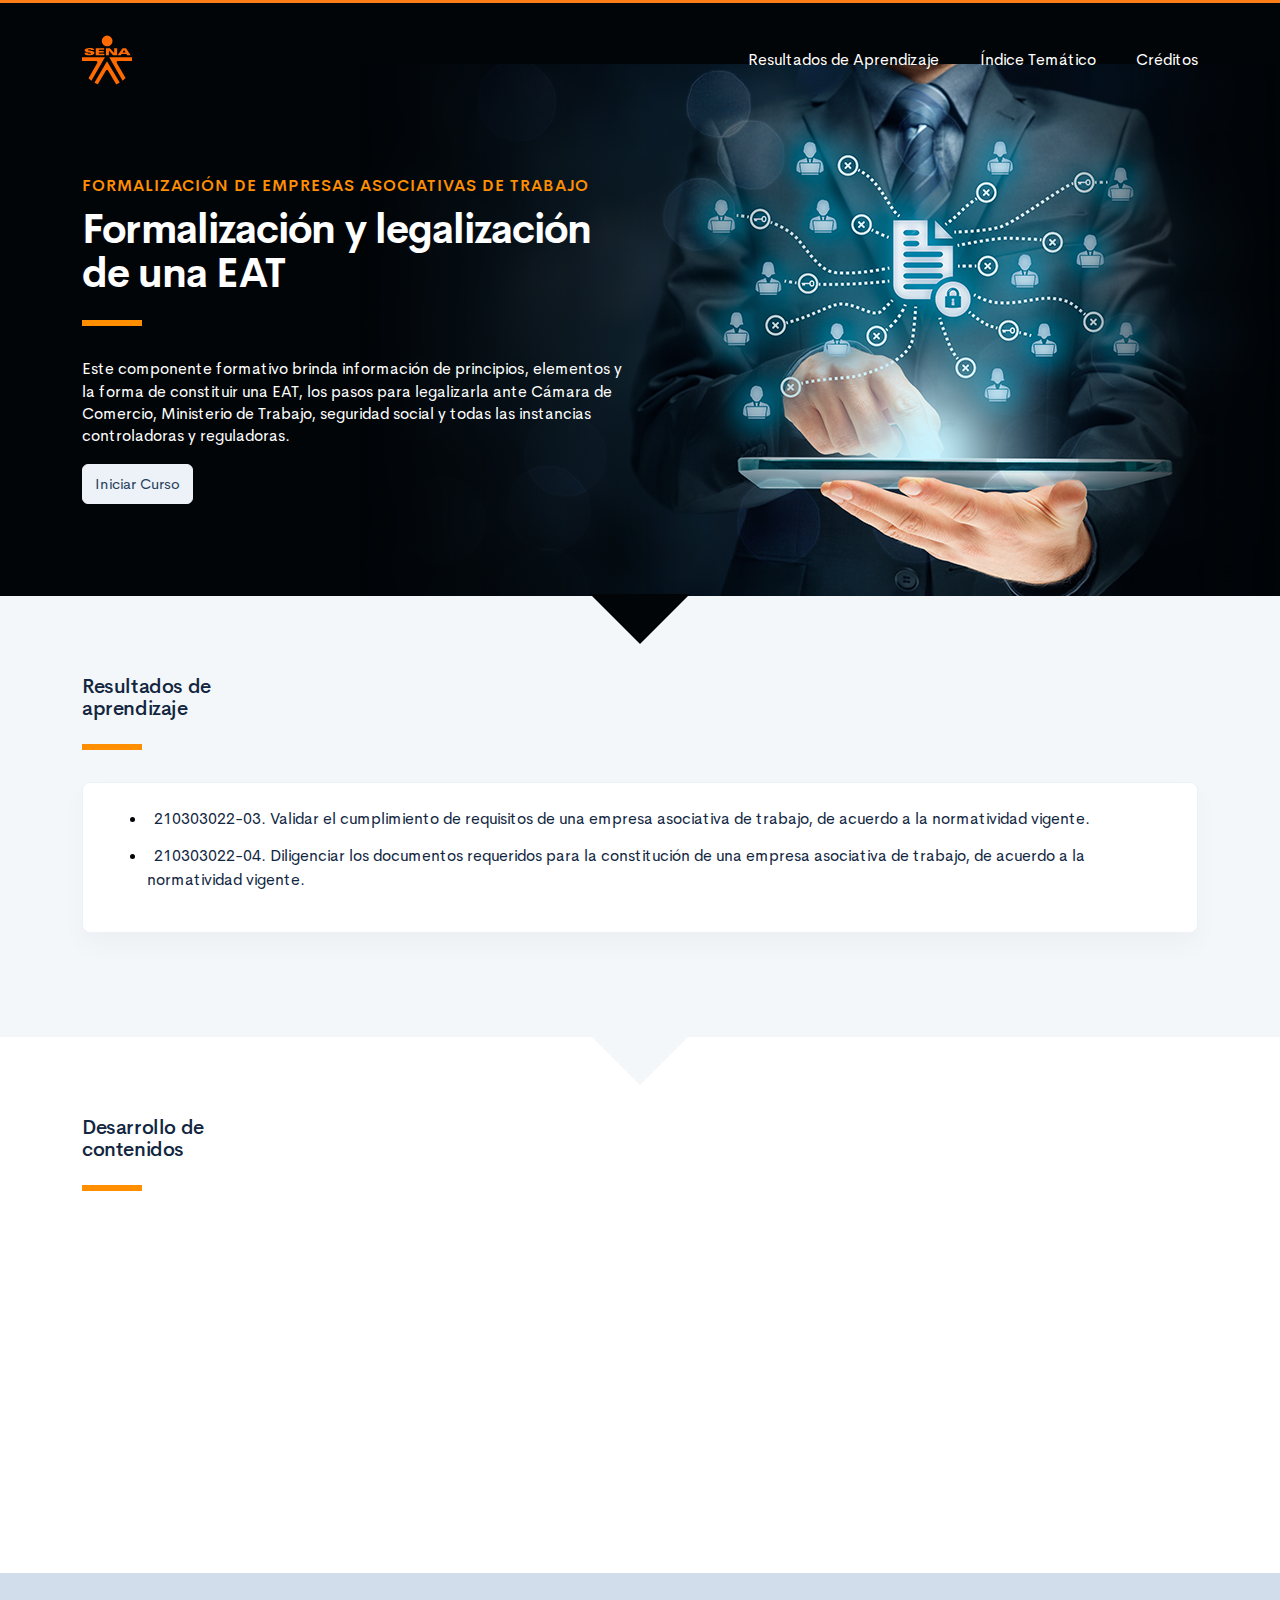
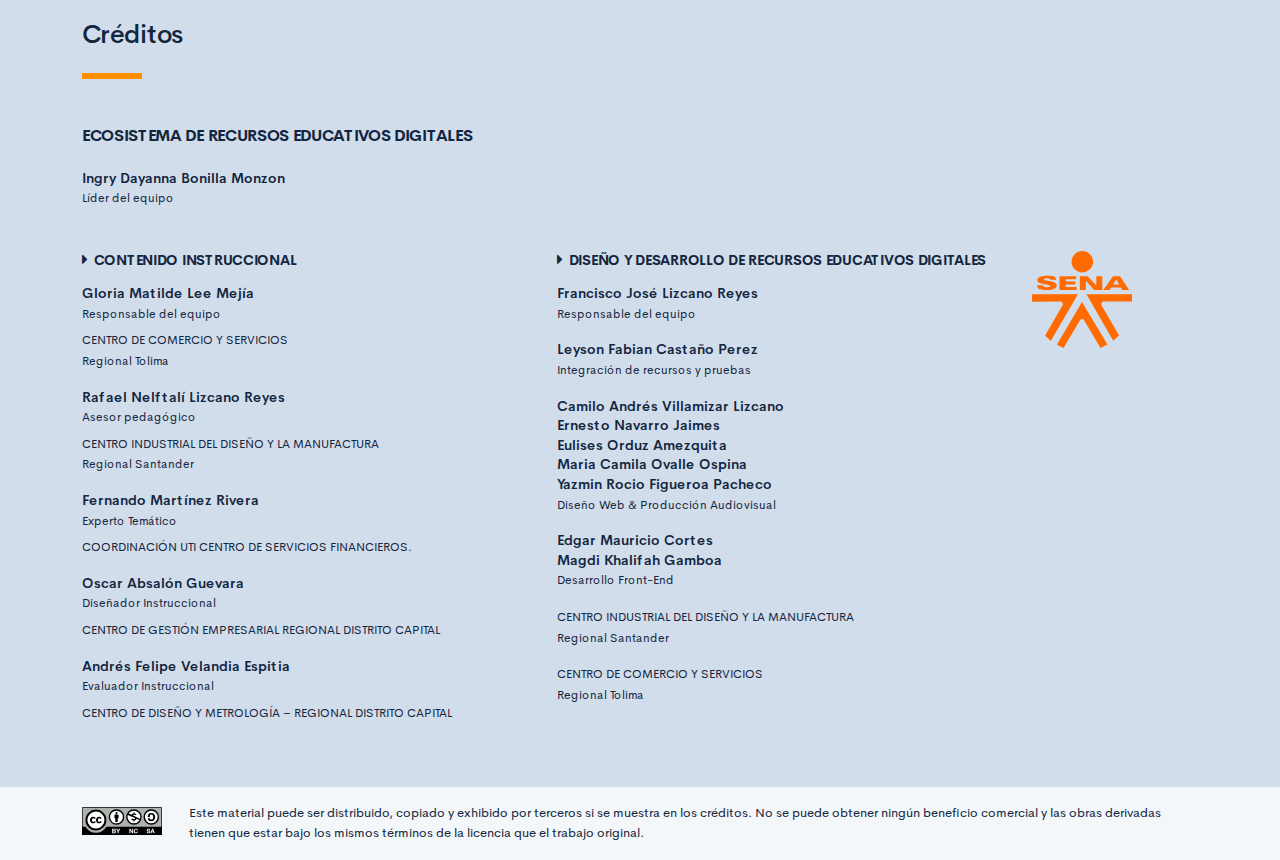
==== commit 6fa18466: "ajuste de créditos" ====
--- a/public/index.html
+++ b/public/index.html
@@ -144,6 +144,7 @@
                         <p class="footer-texto"><strong>Edgar Mauricio Cortes</strong><br />
                             <strong>Magdi Khalifah Gamboa</strong><br /> <span class="text-small">Desarrollo Front-End<br /></span></p>
                         <p class="footer-texto"><span class="text-small text-uppercase">CENTRO INDUSTRIAL DEL DISEÑO Y LA MANUFACTURA </span><br /><span class="text-small">Regional Santander </span></p>
+                        <p class="footer-texto"><span class="text-small text-uppercase">Centro de comercio y servicios </span><br /><span class="text-small">Regional Tolima</span></p>
                     </div>
                     <div class="col-12 col-md-2">
                         <div class="d-flex flex-column justify-content-center"><img src="assets/images/logos/senaLogo.svg" style="max-width:100px" /></div>
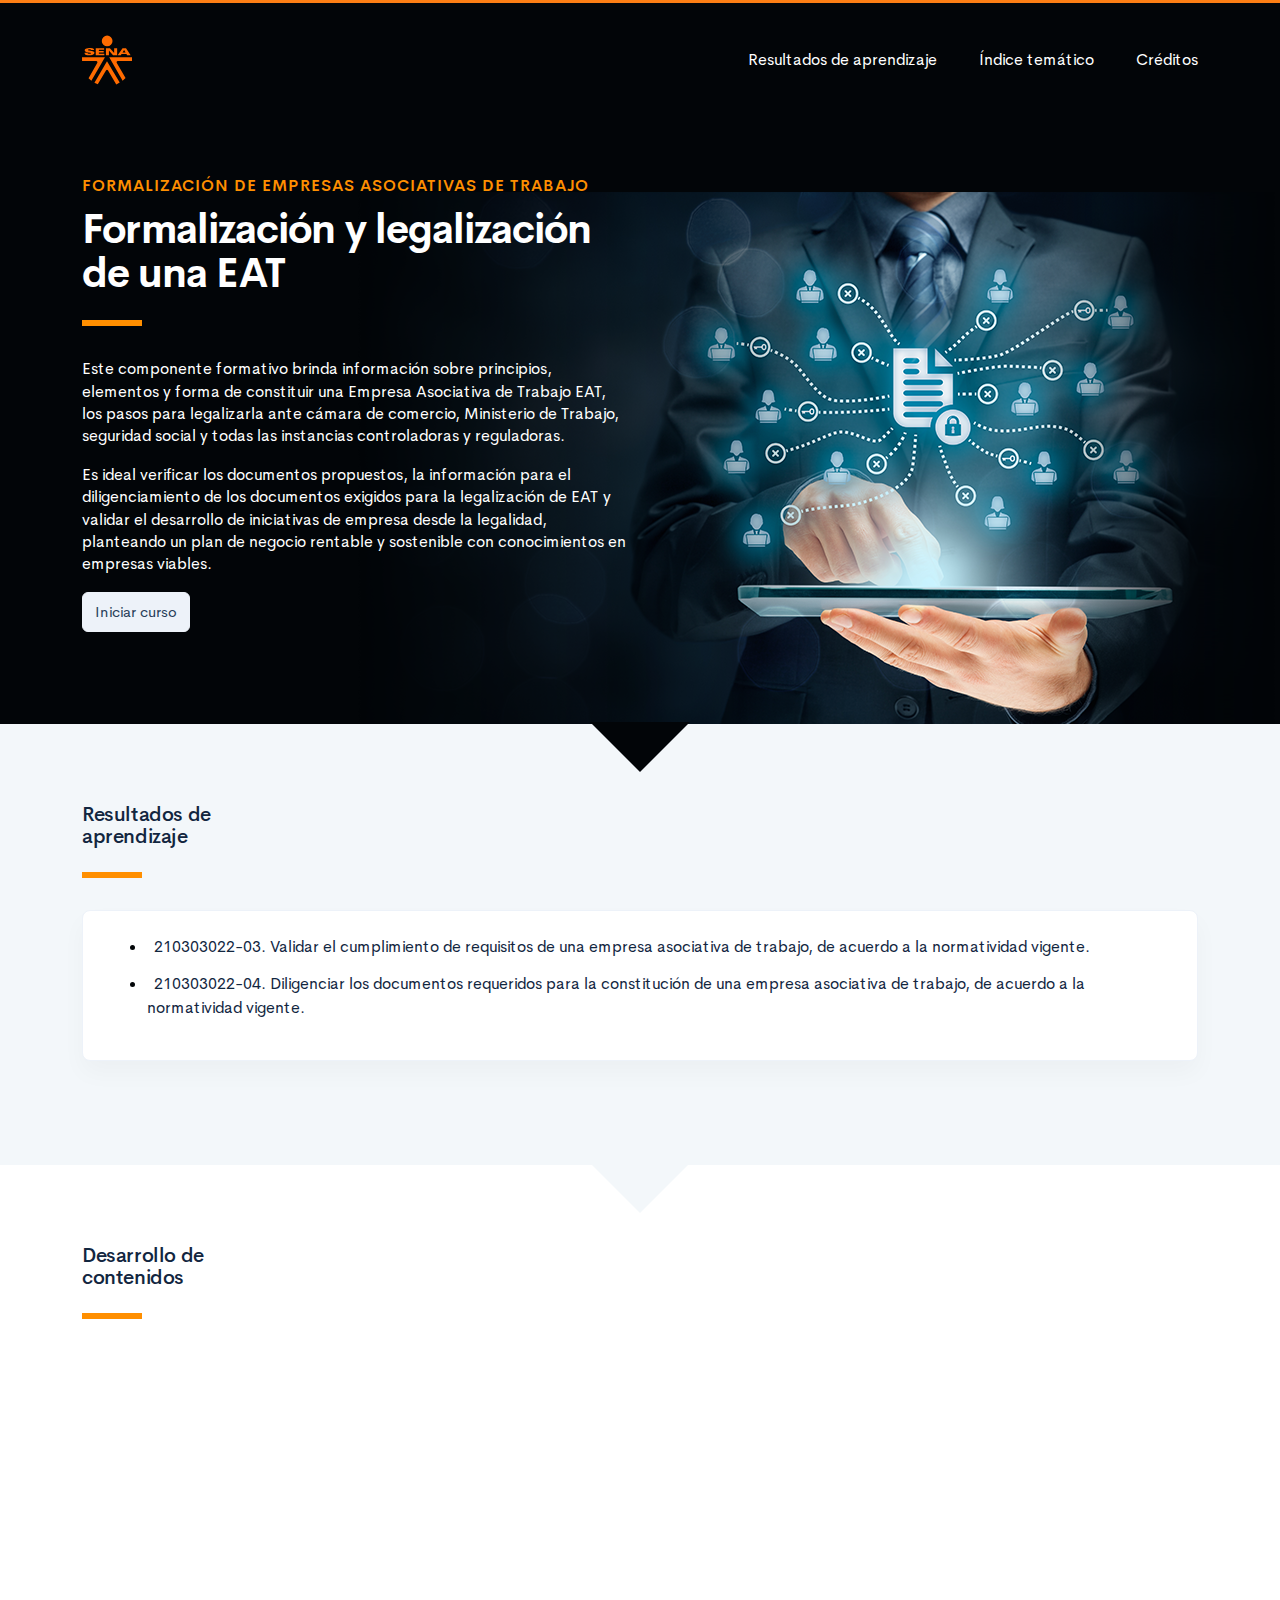
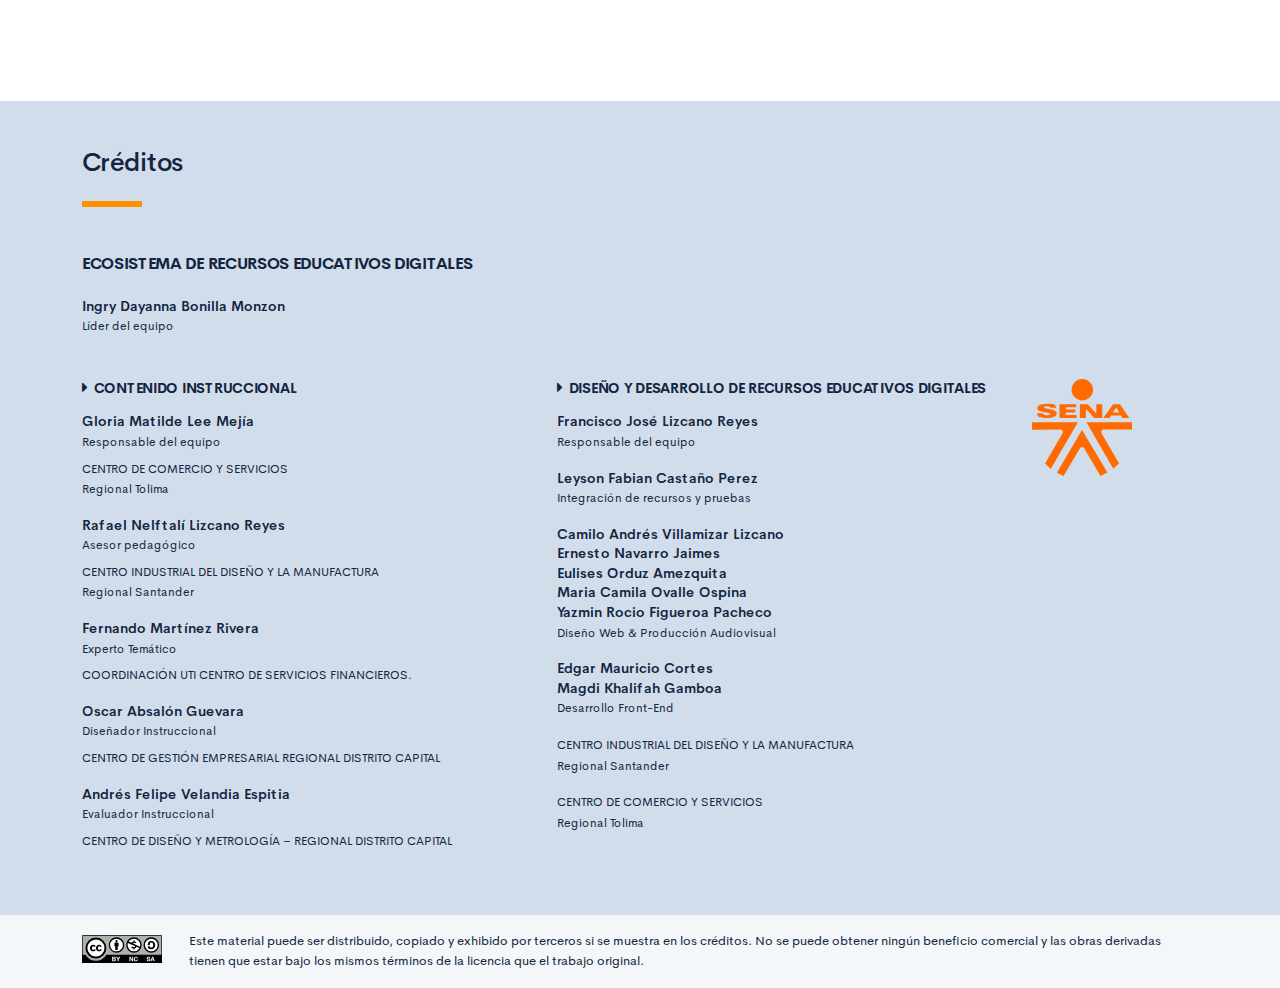
==== commit 03ffe974: "Ajustes sugeridos por corrección de estilo y diseñador instruccional" ====
--- a/public/index.html
+++ b/public/index.html
@@ -22,8 +22,8 @@
                         </a><a class="curso-topbar__menubar collapsed btn-menu-responsive" data-toggle="collapse" href="#curso-topbar__nav" aria-expanded="false"><span></span><span></span><span></span></a>
                         <nav class="curso-topbar__nav collapse show d-none d-md-block" id="curso-topbar__nav">
                             <ul class="curso-topbar__list">
-                                <li class="curso-topbar__item"><a class="curso-topbar__link" href="#ResultadosAprendizaje"><span class="text-white">Resultados de Aprendizaje</span></a></li>
-                                <li class="curso-topbar__item"><a class="curso-topbar__link" href="#IndiceTematico"><span class="text-white">Índice Temático</span></a></li>
+                                <li class="curso-topbar__item"><a class="curso-topbar__link" href="#ResultadosAprendizaje"><span class="text-white">Resultados de aprendizaje</span></a></li>
+                                <li class="curso-topbar__item"><a class="curso-topbar__link" href="#IndiceTematico"><span class="text-white">Índice temático</span></a></li>
                                 <li class="curso-topbar__item"><a class="curso-topbar__link" href="#Creditos"><span class="text-white">Créditos</span></a></li>
                             </ul>
                         </nav>
@@ -36,7 +36,8 @@
                                     <h3 class="curso-subtitulo text-color-orange" id="curso-titulo-componente">Formalización de Empresas Asociativas de Trabajo</h3>
                                     <h1 class="curso-titulo" id="curso-titulo-tema">Formalización y legalización de una EAT</h1>
                                     <div class="brand-line-primary"></div>
-                                    <p class="curso-descripcion">Este componente formativo brinda información de principios, elementos y la forma de constituir una EAT, los pasos para legalizarla ante Cámara de Comercio, Ministerio de Trabajo, seguridad social y todas las instancias controladoras y reguladoras.</p><a class="curso-btn-iniciar btn btn-light" href="main.html"><span>Iniciar Curso</span></a>
+                                    <p class="curso-descripcion">Este componente formativo brinda información sobre principios, elementos y forma de constituir una Empresa Asociativa de Trabajo EAT, los pasos para legalizarla ante cámara de comercio, Ministerio de Trabajo, seguridad social y todas las instancias controladoras y reguladoras.</p>
+                                    <p class="curso-descripcion">Es ideal verificar los documentos propuestos, la información para el diligenciamiento de los documentos exigidos para la legalización de EAT y validar el desarrollo de iniciativas de empresa desde la legalidad, planteando un plan de negocio rentable y sostenible con conocimientos en empresas viables.</p><a class="curso-btn-iniciar btn btn-light" href="main.html"><span>Iniciar curso</span></a>
                                 </div>
                             </div>
                             <div class="col-12 col-lg-6 text-center">
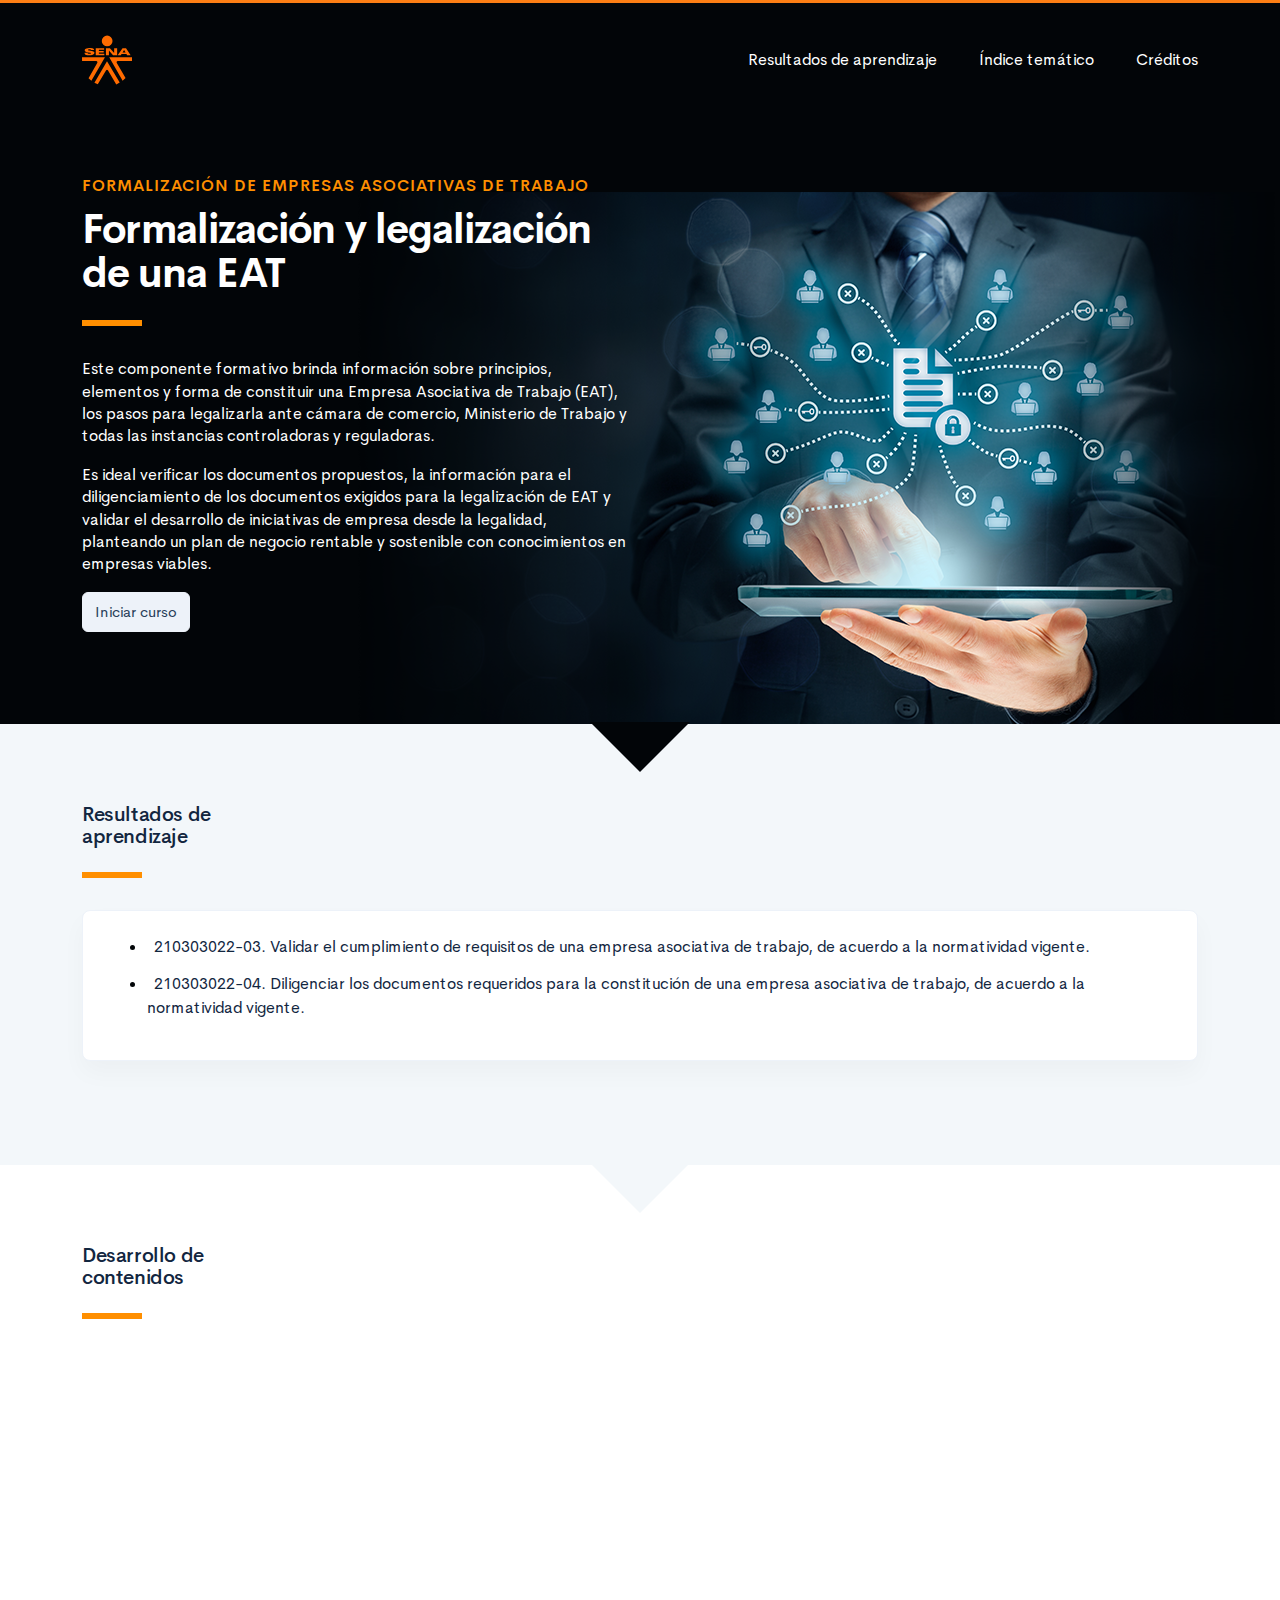
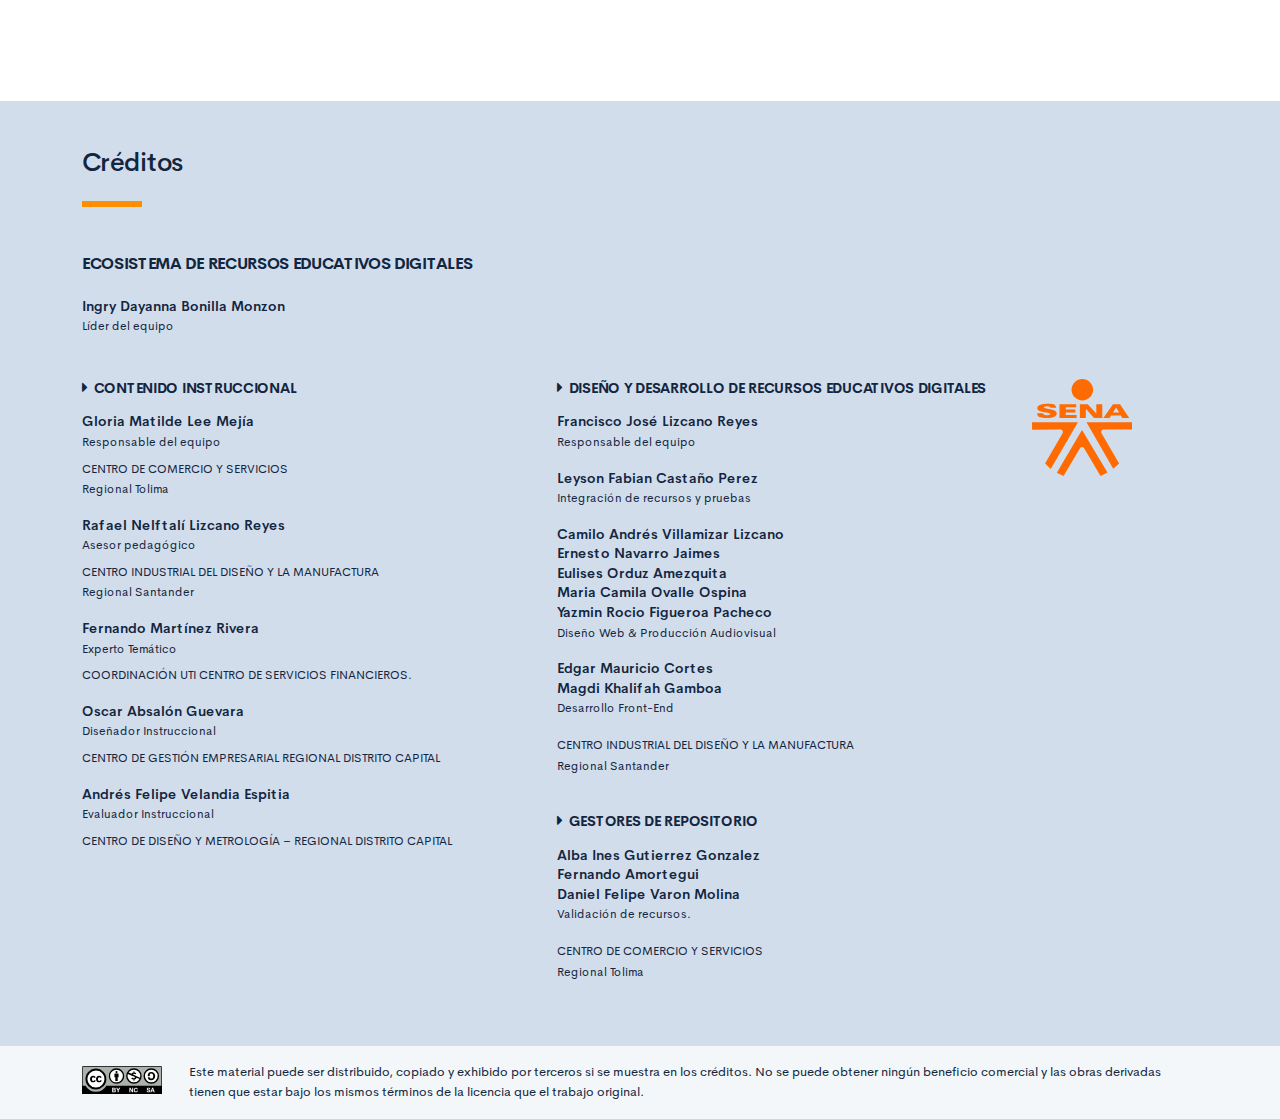
==== commit 5afce2ec: "ajustes generales" ====
--- a/public/index.html
+++ b/public/index.html
@@ -36,7 +36,7 @@
                                     <h3 class="curso-subtitulo text-color-orange" id="curso-titulo-componente">Formalización de Empresas Asociativas de Trabajo</h3>
                                     <h1 class="curso-titulo" id="curso-titulo-tema">Formalización y legalización de una EAT</h1>
                                     <div class="brand-line-primary"></div>
-                                    <p class="curso-descripcion">Este componente formativo brinda información sobre principios, elementos y forma de constituir una Empresa Asociativa de Trabajo EAT, los pasos para legalizarla ante cámara de comercio, Ministerio de Trabajo, seguridad social y todas las instancias controladoras y reguladoras.</p>
+                                    <p class="curso-descripcion">Este componente formativo brinda información sobre principios, elementos y forma de constituir una Empresa Asociativa de Trabajo (EAT), los pasos para legalizarla ante cámara de comercio, Ministerio de Trabajo y todas las instancias controladoras y reguladoras.</p>
                                     <p class="curso-descripcion">Es ideal verificar los documentos propuestos, la información para el diligenciamiento de los documentos exigidos para la legalización de EAT y validar el desarrollo de iniciativas de empresa desde la legalidad, planteando un plan de negocio rentable y sostenible con conocimientos en empresas viables.</p><a class="curso-btn-iniciar btn btn-light" href="main.html"><span>Iniciar curso</span></a>
                                 </div>
                             </div>
@@ -145,7 +145,13 @@
                         <p class="footer-texto"><strong>Edgar Mauricio Cortes</strong><br />
                             <strong>Magdi Khalifah Gamboa</strong><br /> <span class="text-small">Desarrollo Front-End<br /></span></p>
                         <p class="footer-texto"><span class="text-small text-uppercase">CENTRO INDUSTRIAL DEL DISEÑO Y LA MANUFACTURA </span><br /><span class="text-small">Regional Santander </span></p>
-                        <p class="footer-texto"><span class="text-small text-uppercase">Centro de comercio y servicios </span><br /><span class="text-small">Regional Tolima</span></p>
+                        <h4 class="footer-subtitulo-2 mt-5">
+                            <div class="fa fa-caret-right mr-2"></div>Gestores de repositorio
+                        </h4>
+                        <p class="footer-texto"><strong>Alba Ines Gutierrez Gonzalez </strong><br />
+                            <strong>Fernando Amortegui </strong><br />
+                            <strong>Daniel Felipe Varon Molina </strong><br /><span class="text-small">Validación de recursos.<br /></span></p>
+                        <p class="footer-texto"><span class="text-small text-uppercase">Centro de comercio y servicios</span><br /><span class="text-small">Regional Tolima</span></p>
                     </div>
                     <div class="col-12 col-md-2">
                         <div class="d-flex flex-column justify-content-center"><img src="assets/images/logos/senaLogo.svg" style="max-width:100px" /></div>
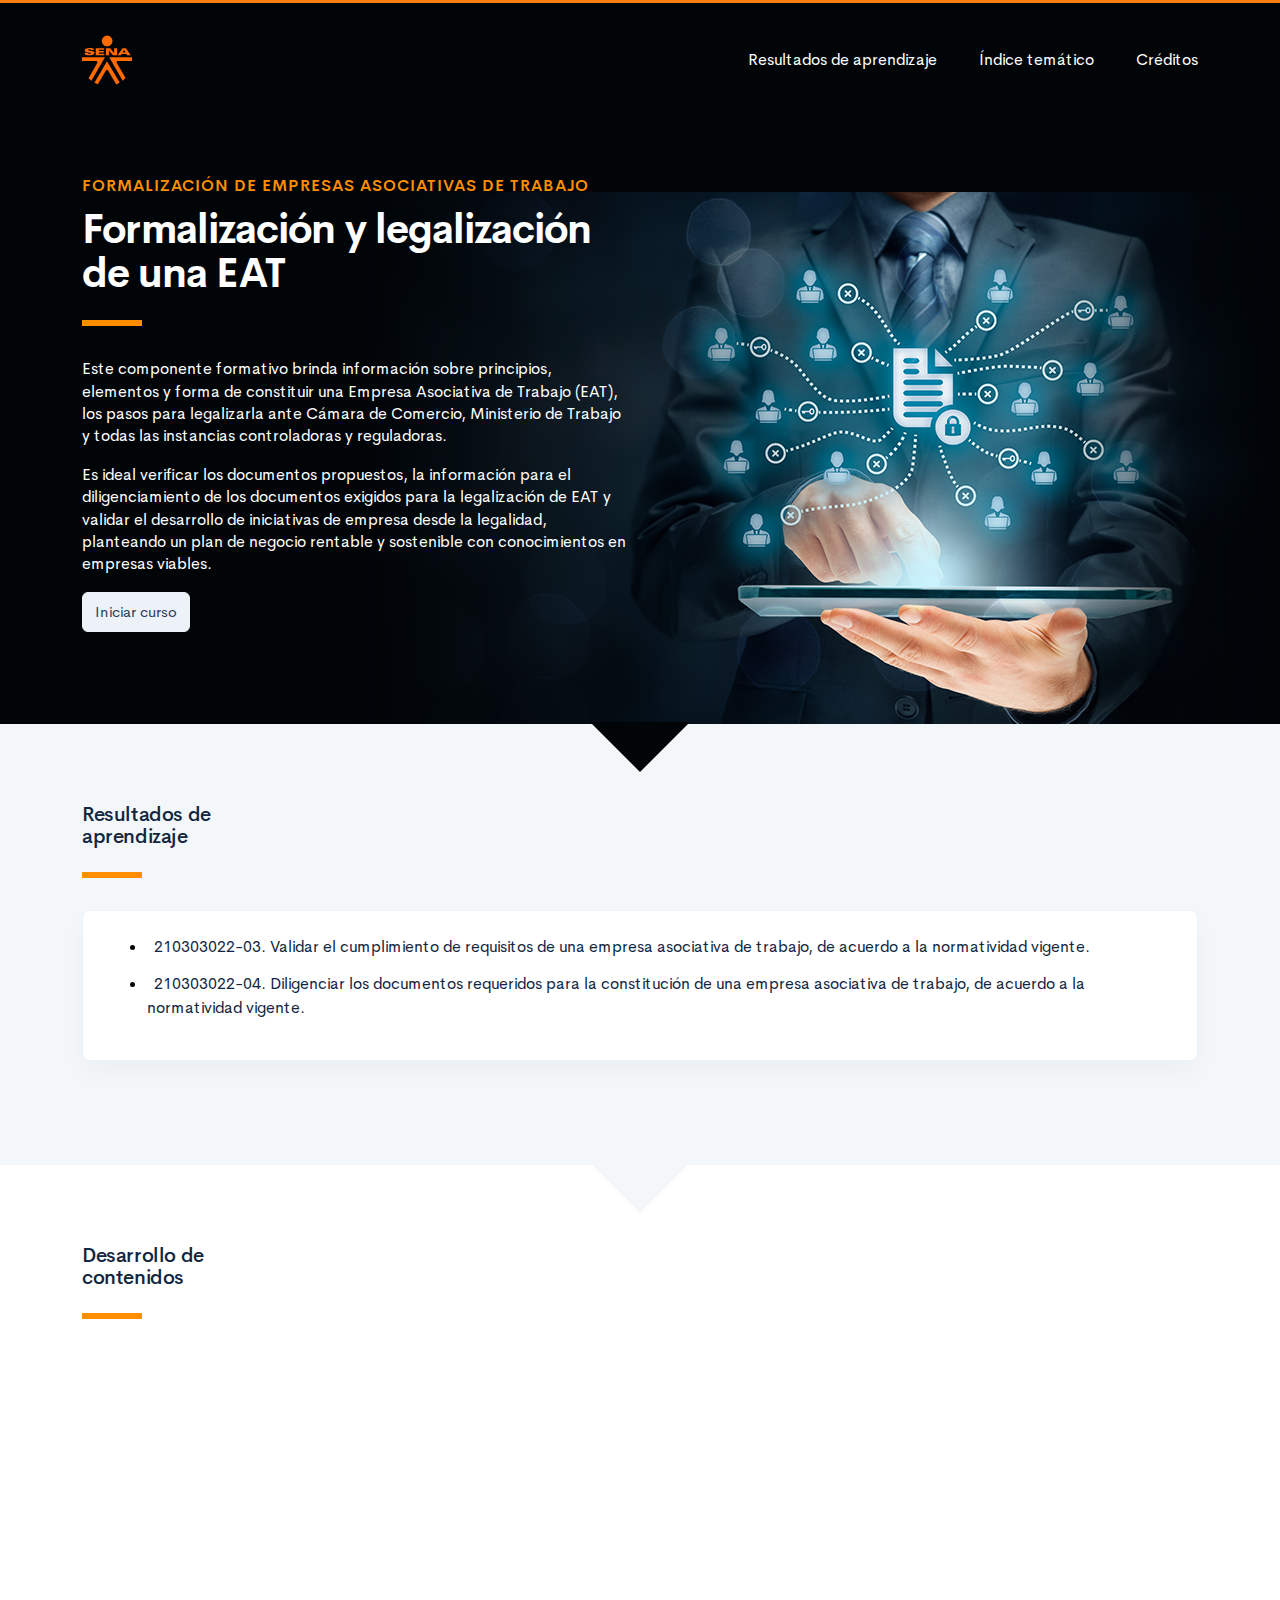
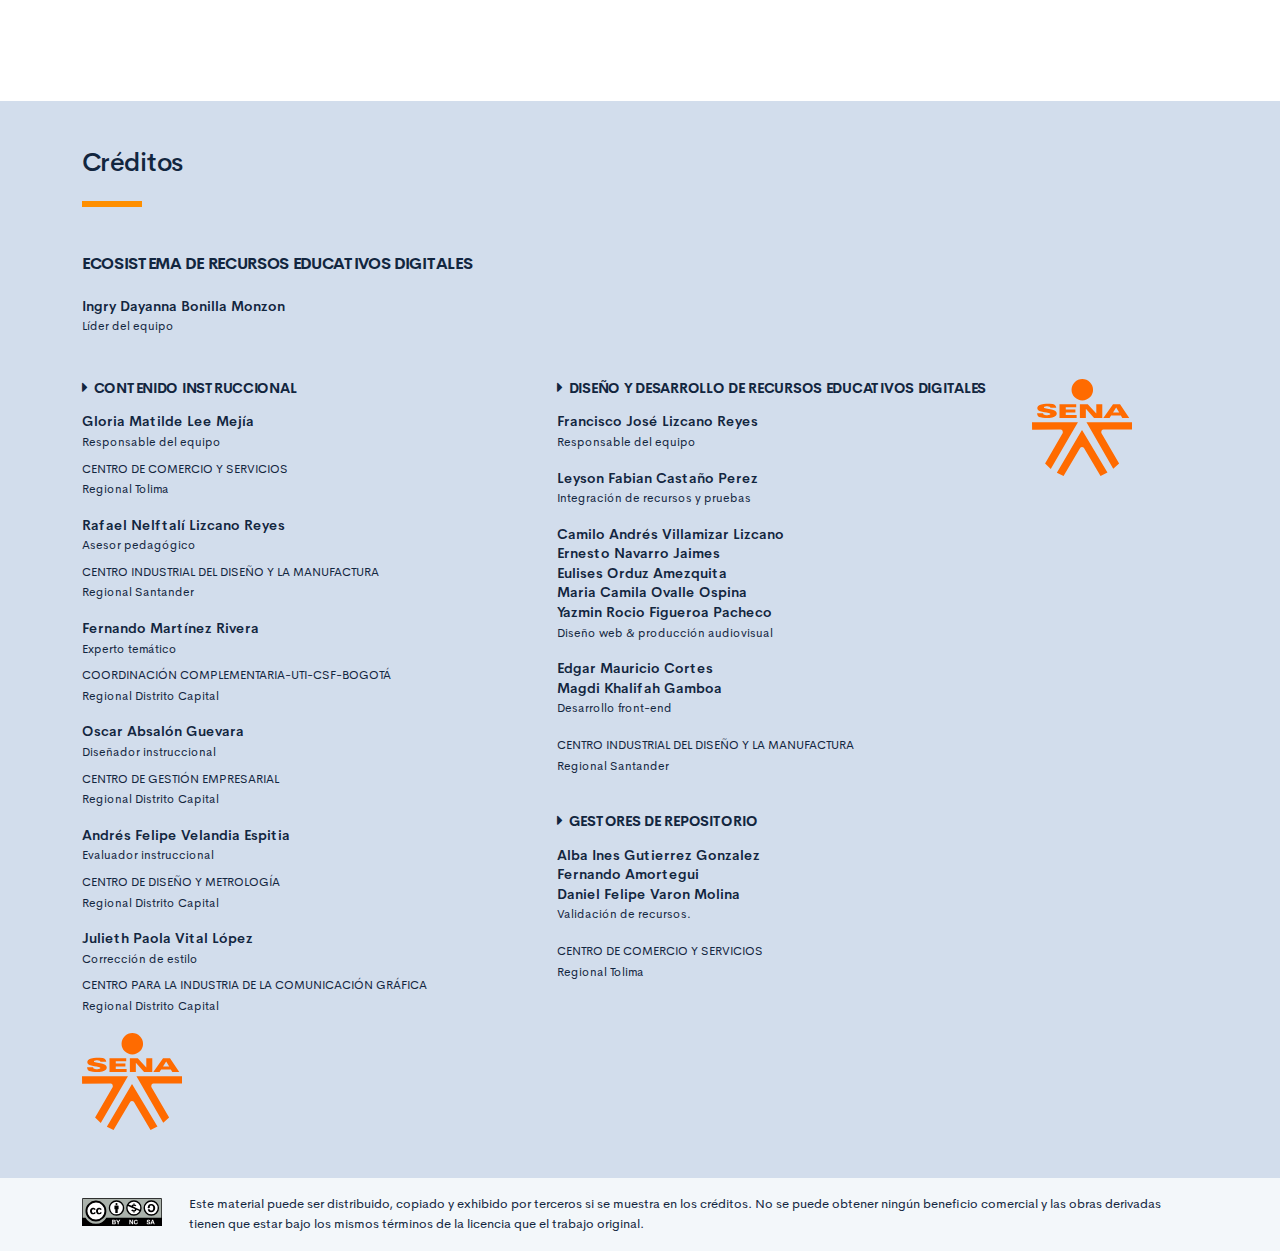
==== commit eca7100f: "ejecutable" ====
--- a/public/index.html
+++ b/public/index.html
@@ -36,7 +36,7 @@
                                     <h3 class="curso-subtitulo text-color-orange" id="curso-titulo-componente">Formalización de Empresas Asociativas de Trabajo</h3>
                                     <h1 class="curso-titulo" id="curso-titulo-tema">Formalización y legalización de una EAT</h1>
                                     <div class="brand-line-primary"></div>
-                                    <p class="curso-descripcion">Este componente formativo brinda información sobre principios, elementos y forma de constituir una Empresa Asociativa de Trabajo (EAT), los pasos para legalizarla ante cámara de comercio, Ministerio de Trabajo y todas las instancias controladoras y reguladoras.</p>
+                                    <p class="curso-descripcion">Este componente formativo brinda información sobre principios, elementos y forma de constituir una Empresa Asociativa de Trabajo (EAT), los pasos para legalizarla ante Cámara de Comercio, Ministerio de Trabajo y todas las instancias controladoras y reguladoras.</p>
                                     <p class="curso-descripcion">Es ideal verificar los documentos propuestos, la información para el diligenciamiento de los documentos exigidos para la legalización de EAT y validar el desarrollo de iniciativas de empresa desde la legalidad, planteando un plan de negocio rentable y sostenible con conocimientos en empresas viables.</p><a class="curso-btn-iniciar btn btn-light" href="main.html"><span>Iniciar curso</span></a>
                                 </div>
                             </div>
@@ -124,12 +124,14 @@
                         <p class="footer-texto"><span class="text-small text-uppercase">Centro de Comercio y Servicios</span><br /><span class="text-small">Regional Tolima</span></p>
                         <p class="footer-texto mb-2"><strong>Rafael Nelftalí Lizcano Reyes</strong><br /> <span class="text-small">Asesor pedagógico<br /></span></p>
                         <p class="footer-texto"><span class="text-small text-uppercase">CENTRO INDUSTRIAL DEL DISEÑO Y LA MANUFACTURA </span><br /><span class="text-small">Regional Santander </span></p>
-                        <p class="footer-texto mb-2"><strong>Fernando Martínez Rivera</strong><br /><span class="text-small">Experto Temático<br /></span></p>
-                        <p class="footer-texto"><span class="text-small text-uppercase">Coordinación UTI Centro de Servicios Financieros.</span></p>
-                        <p class="footer-texto mb-2"><strong>Oscar Absalón Guevara</strong><br /> <span class="text-small">Diseñador Instruccional<br /></span></p>
-                        <p class="footer-texto"><span class="text-small text-uppercase">Centro de Gestión Empresarial Regional Distrito Capital</span></p>
-                        <p class="footer-texto mb-2"><strong>Andrés Felipe Velandia Espitia</strong><br /> <span class="text-small">Evaluador Instruccional<br /></span></p>
-                        <p class="footer-texto"><span class="text-small text-uppercase">Centro de Diseño y Metrología – Regional Distrito Capital</span></p>
+                        <p class="footer-texto mb-2"><strong>Fernando Martínez Rivera</strong><br /><span class="text-small">Experto temático<br /></span></p>
+                        <p class="footer-texto"><span class="text-small text-uppercase">Coordinación Complementaria-UTI-CSF-Bogotá</span><br /><span class="text-small">Regional Distrito Capital</span></p>
+                        <p class="footer-texto mb-2"><strong>Oscar Absalón Guevara</strong><br /> <span class="text-small">Diseñador instruccional<br /></span></p>
+                        <p class="footer-texto"><span class="text-small text-uppercase">Centro de Gestión Empresarial</span><br /><span class="text-small">Regional Distrito Capital</span></p>
+                        <p class="footer-texto mb-2"><strong>Andrés Felipe Velandia Espitia</strong><br /> <span class="text-small">Evaluador instruccional<br /></span></p>
+                        <p class="footer-texto"><span class="text-small text-uppercase">Centro de Diseño y Metrología</span><br /><span class="text-small">Regional Distrito Capital</span></p>
+                        <p class="footer-texto mb-2"><strong>Julieth Paola Vital López</strong><br /> <span class="text-small">Corrección de estilo<br /></span></p>
+                        <p class="footer-texto"><span class="text-small text-uppercase">Centro para la Industria de la Comunicación Gráfica</span><br /><span class="text-small">Regional Distrito Capital </span></p>
                     </div>
                     <div class="col-12 col-md-5">
                         <h4 class="footer-subtitulo-2 mt-0">
@@ -141,17 +143,20 @@
                             <strong>Ernesto Navarro Jaimes</strong><br />
                             <strong>Eulises Orduz Amezquita</strong><br />
                             <strong>Maria Camila Ovalle Ospina </strong><br />
-                            <strong>Yazmin Rocio Figueroa Pacheco</strong><br /><span class="text-small">Diseño Web & Producción Audiovisual<br /></span></p>
+                            <strong>Yazmin Rocio Figueroa Pacheco</strong><br /><span class="text-small">Diseño web & producción audiovisual<br /></span></p>
                         <p class="footer-texto"><strong>Edgar Mauricio Cortes</strong><br />
-                            <strong>Magdi Khalifah Gamboa</strong><br /> <span class="text-small">Desarrollo Front-End<br /></span></p>
-                        <p class="footer-texto"><span class="text-small text-uppercase">CENTRO INDUSTRIAL DEL DISEÑO Y LA MANUFACTURA </span><br /><span class="text-small">Regional Santander </span></p>
+                            <strong>Magdi Khalifah Gamboa</strong><br /> <span class="text-small">Desarrollo front-end<br /></span></p>
+                        <p class="footer-texto"><span class="text-small text-uppercase">CENTRO INDUSTRIAL DEL DISEÑO Y LA MANUFACTURA </span><br /><span class="text-small">Regional Santander</span></p>
                         <h4 class="footer-subtitulo-2 mt-5">
                             <div class="fa fa-caret-right mr-2"></div>Gestores de repositorio
                         </h4>
                         <p class="footer-texto"><strong>Alba Ines Gutierrez Gonzalez </strong><br />
                             <strong>Fernando Amortegui </strong><br />
-                            <strong>Daniel Felipe Varon Molina </strong><br /><span class="text-small">Validación de recursos.<br /></span></p>
-                        <p class="footer-texto"><span class="text-small text-uppercase">Centro de comercio y servicios</span><br /><span class="text-small">Regional Tolima</span></p>
+                            <strong>Daniel Felipe Varon Molina </strong><br /> <span class="text-small">Validación de recursos.<br /></span></p>
+                        <p class="footer-texto"><span class="text-small text-uppercase">Centro de comercio y servicios </span><br /><span class="text-small">Regional Tolima</span></p>
+                    </div>
+                    <div class="col-12 col-md-2">
+                        <div class="d-flex flex-column justify-content-center"><img src="assets/images/logos/senaLogo.svg" style="max-width:100px" /></div>
                     </div>
                     <div class="col-12 col-md-2">
                         <div class="d-flex flex-column justify-content-center"><img src="assets/images/logos/senaLogo.svg" style="max-width:100px" /></div>
